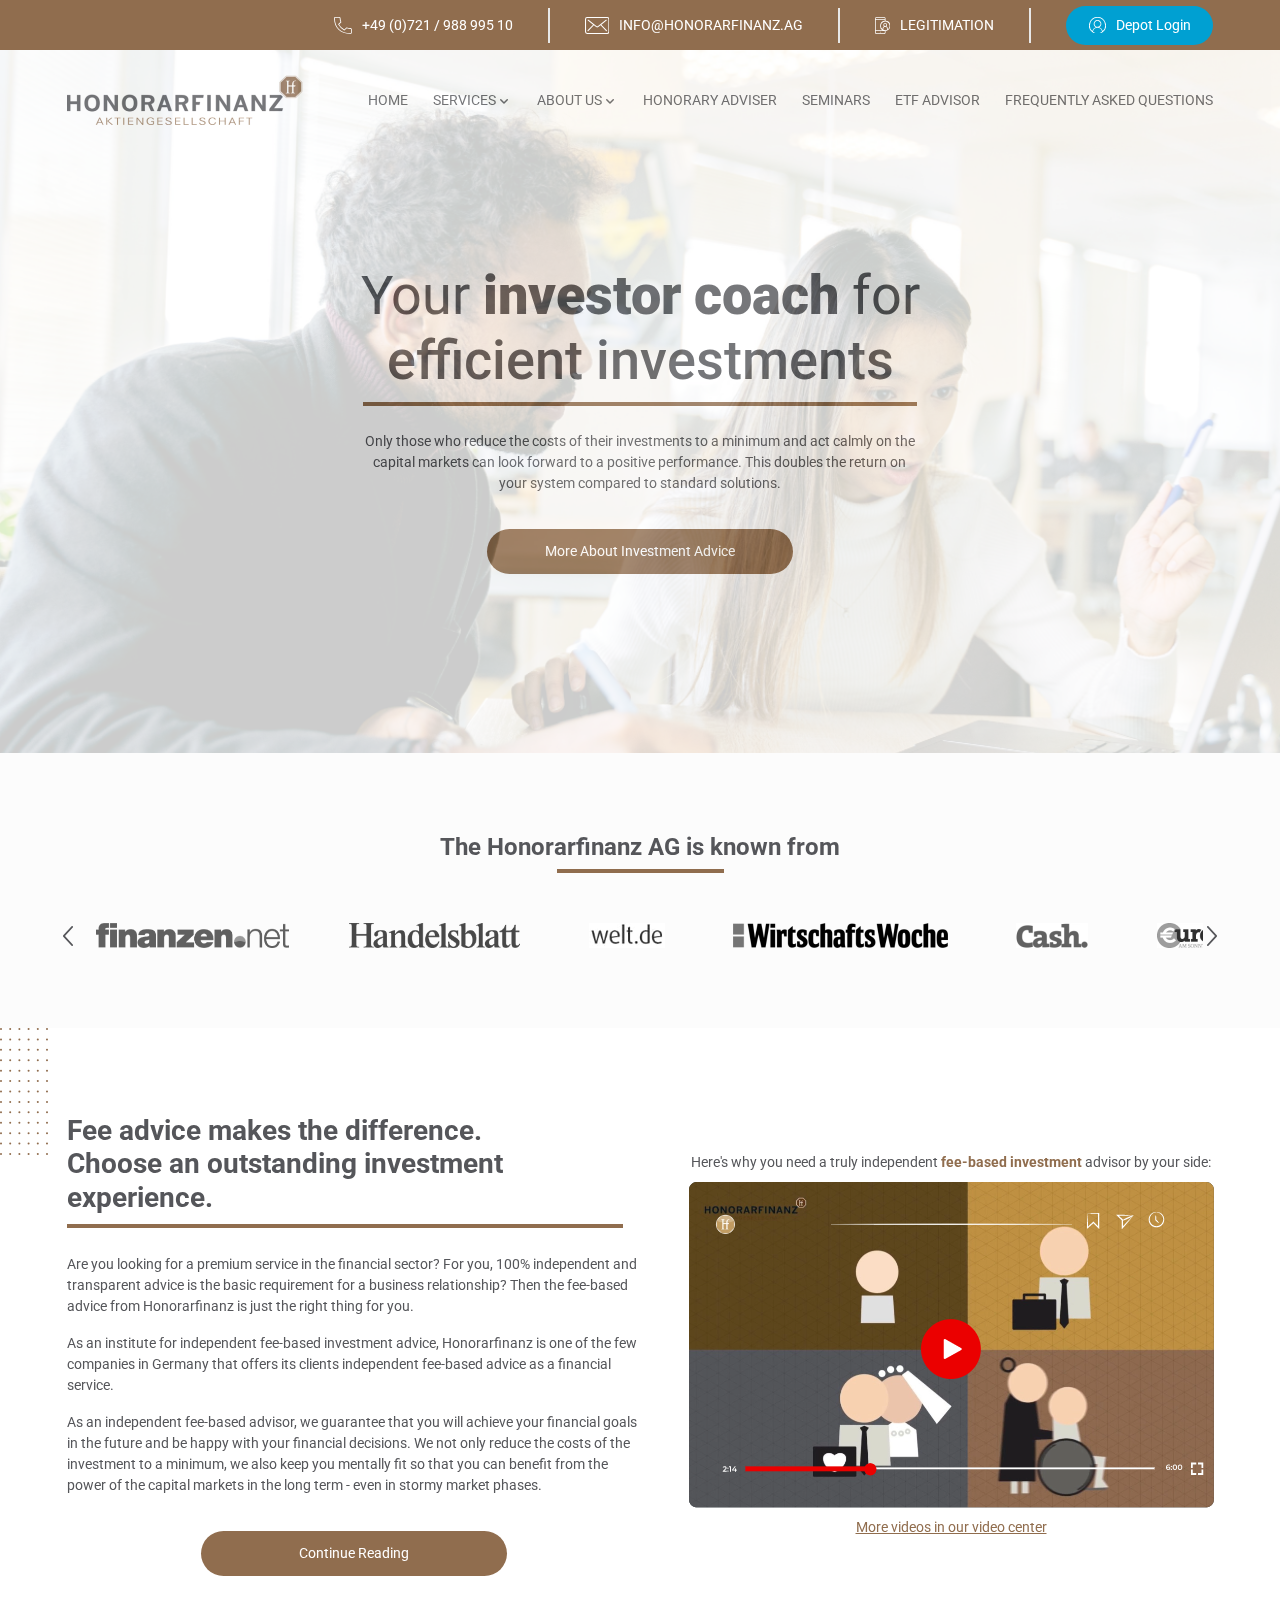
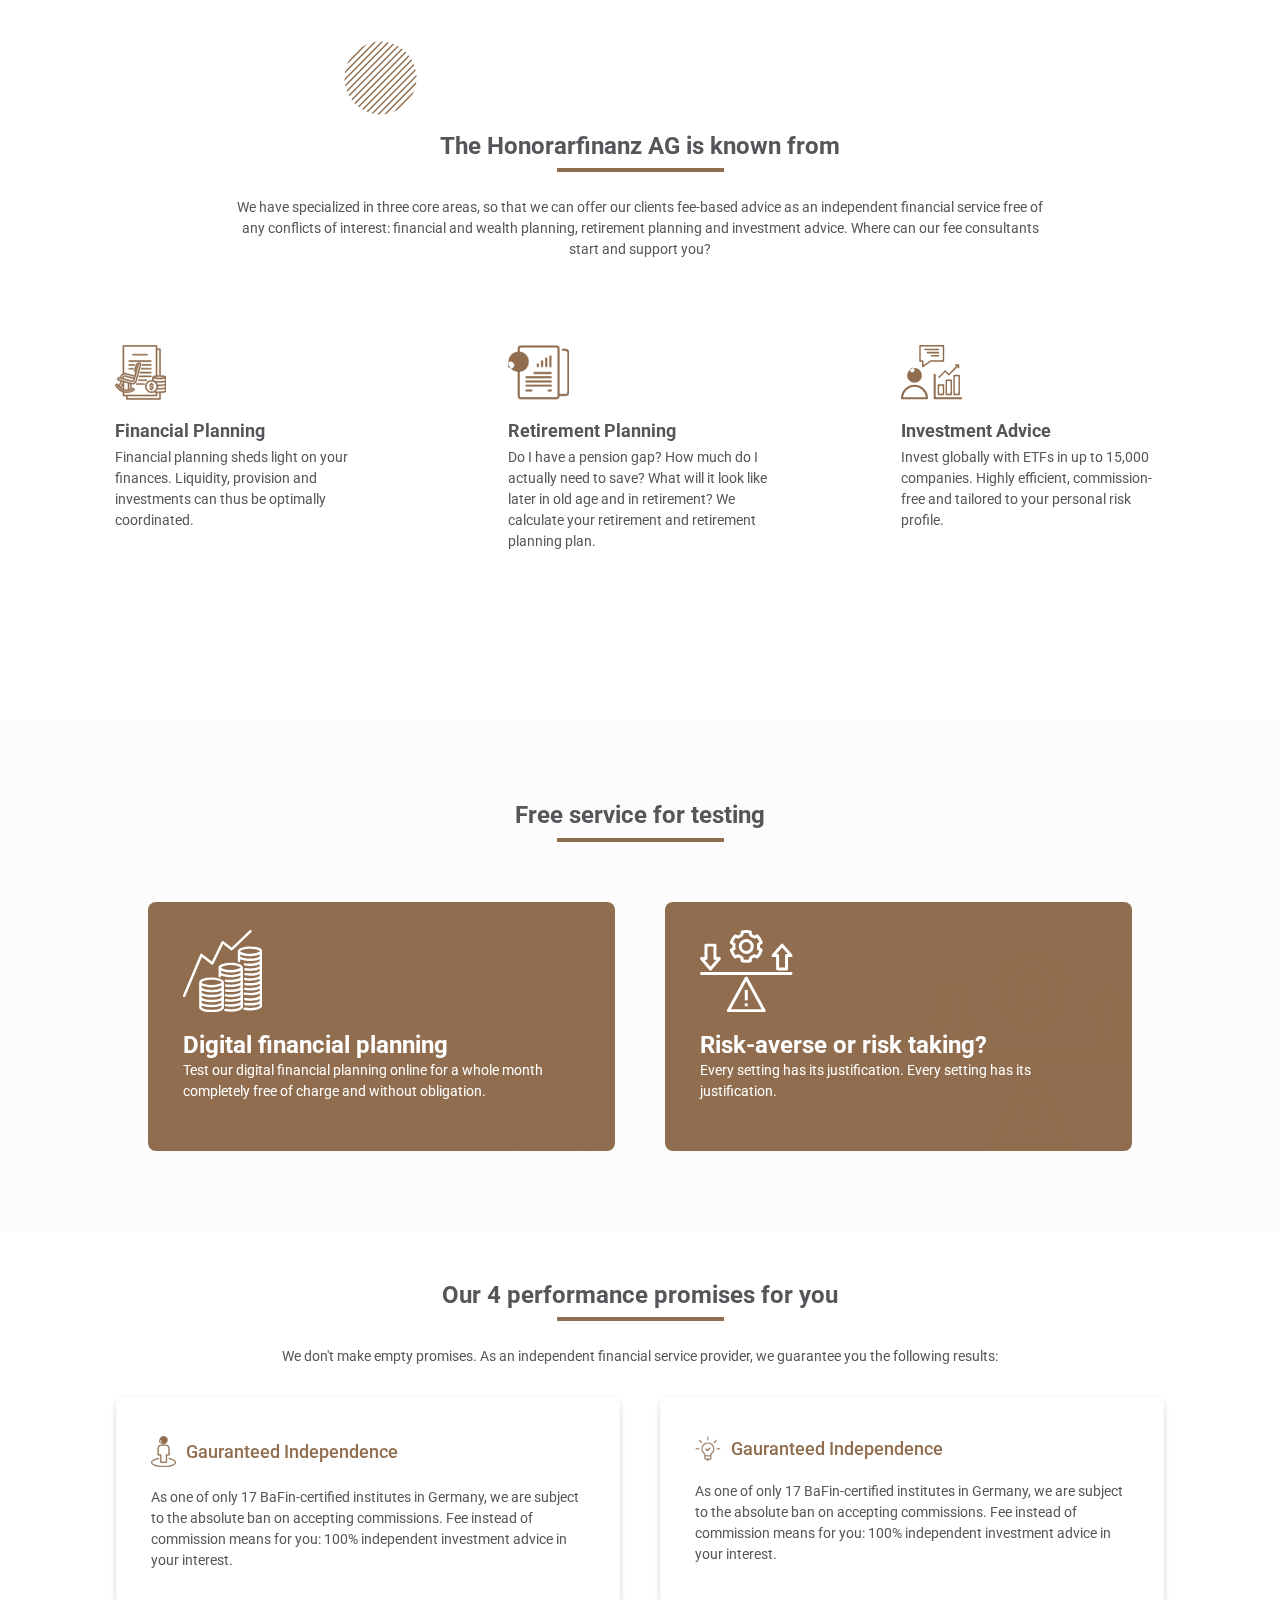
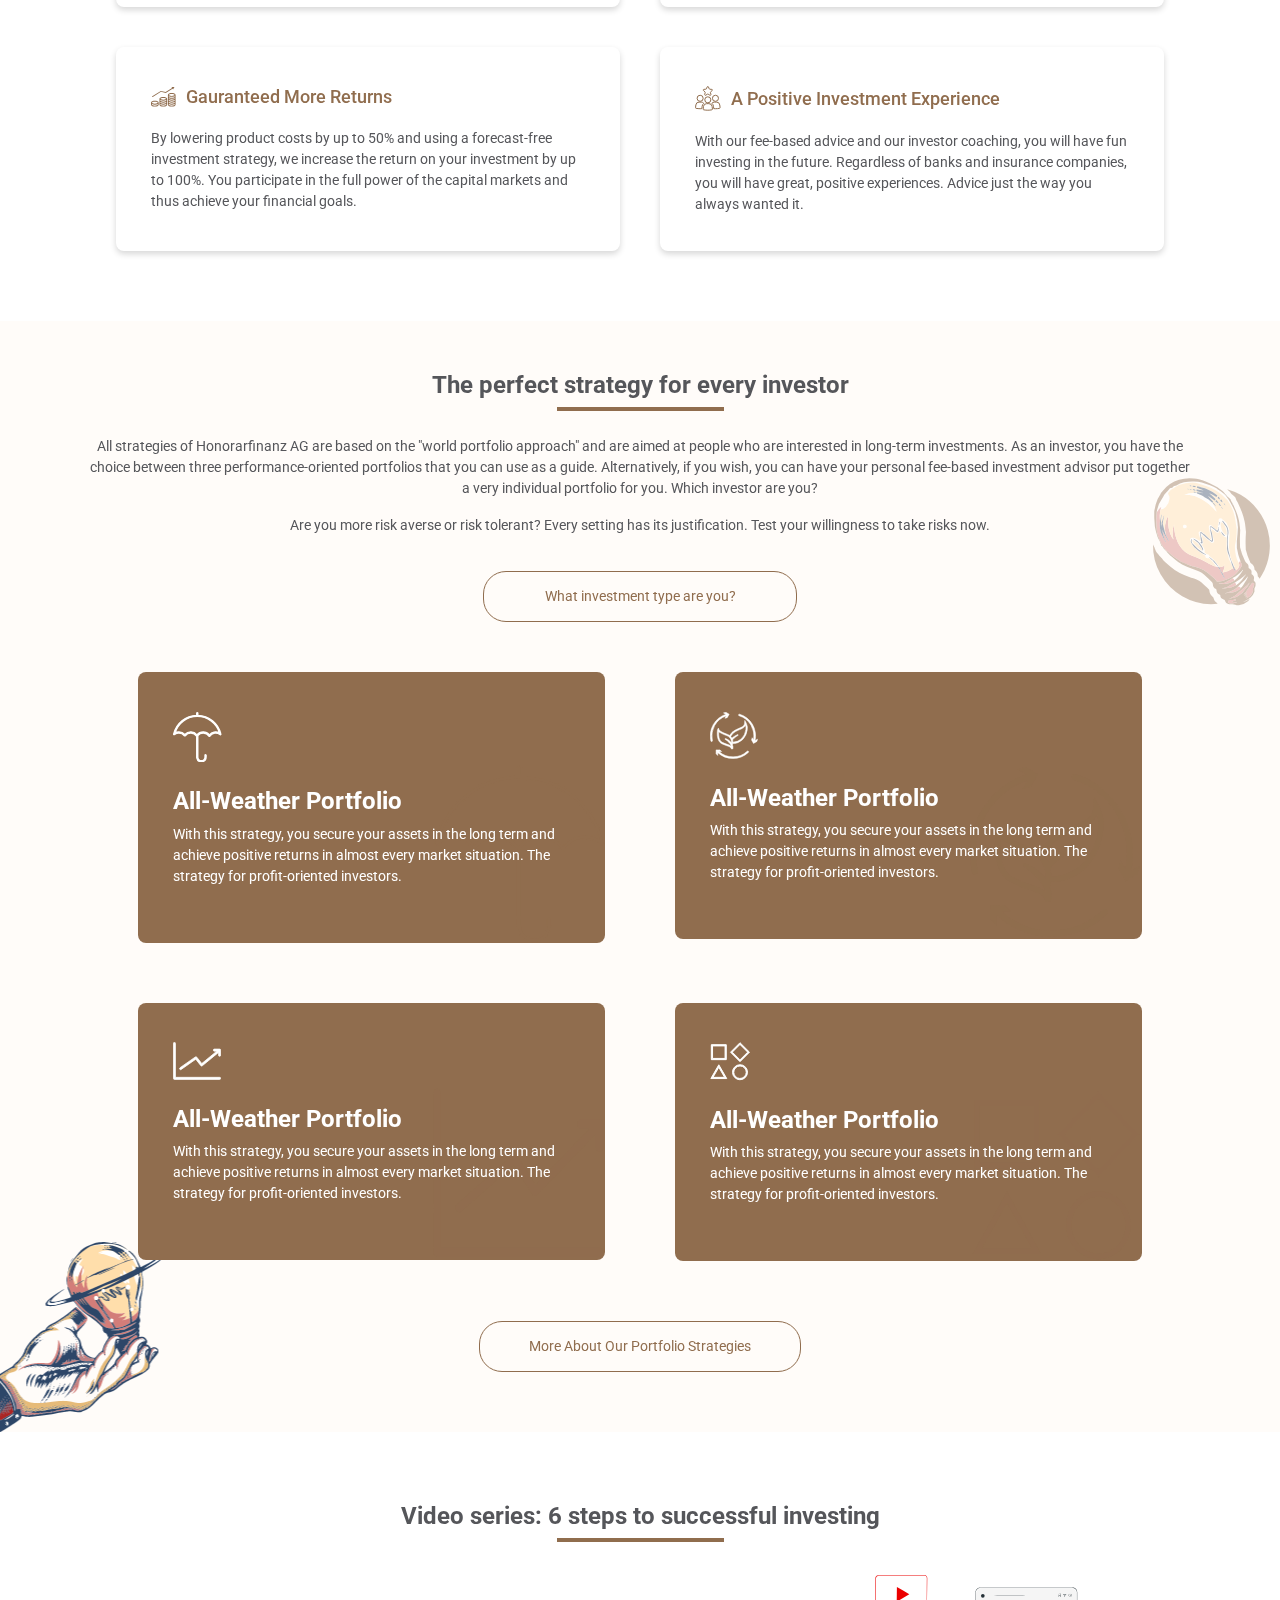
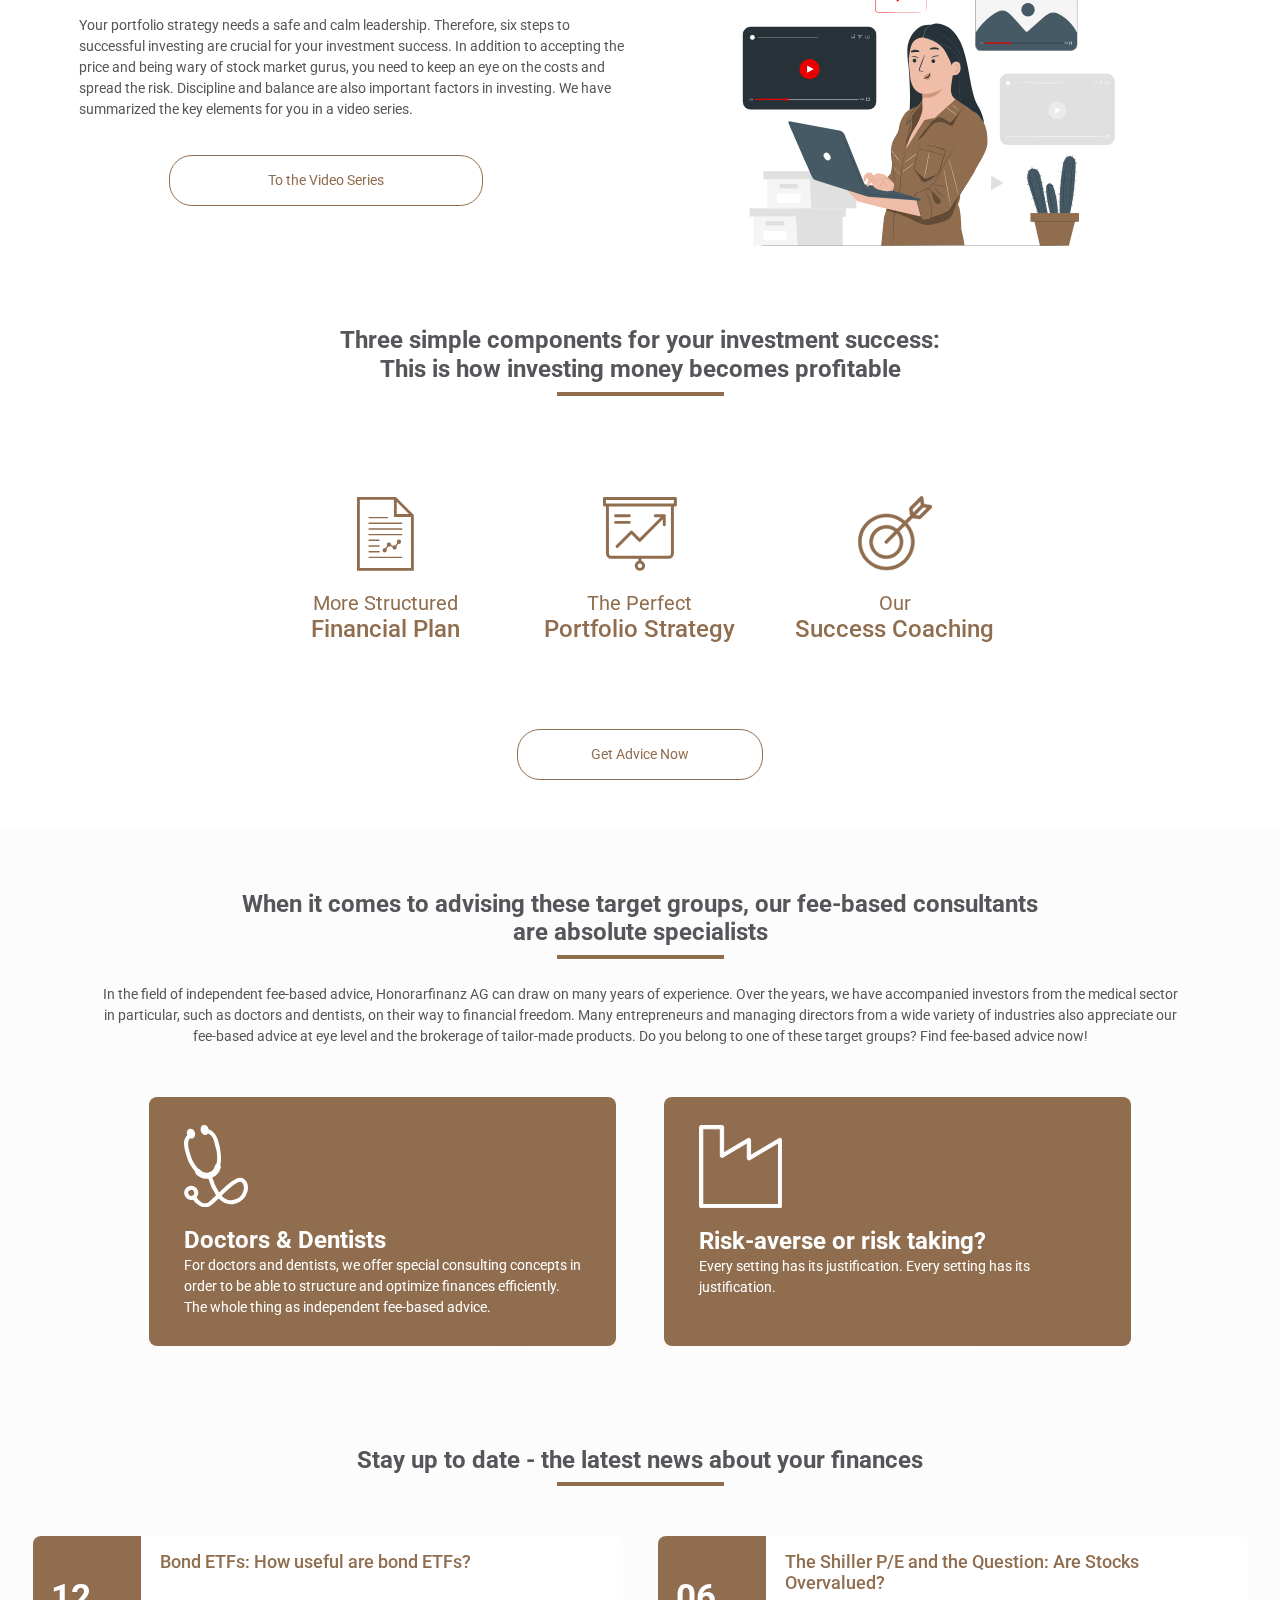
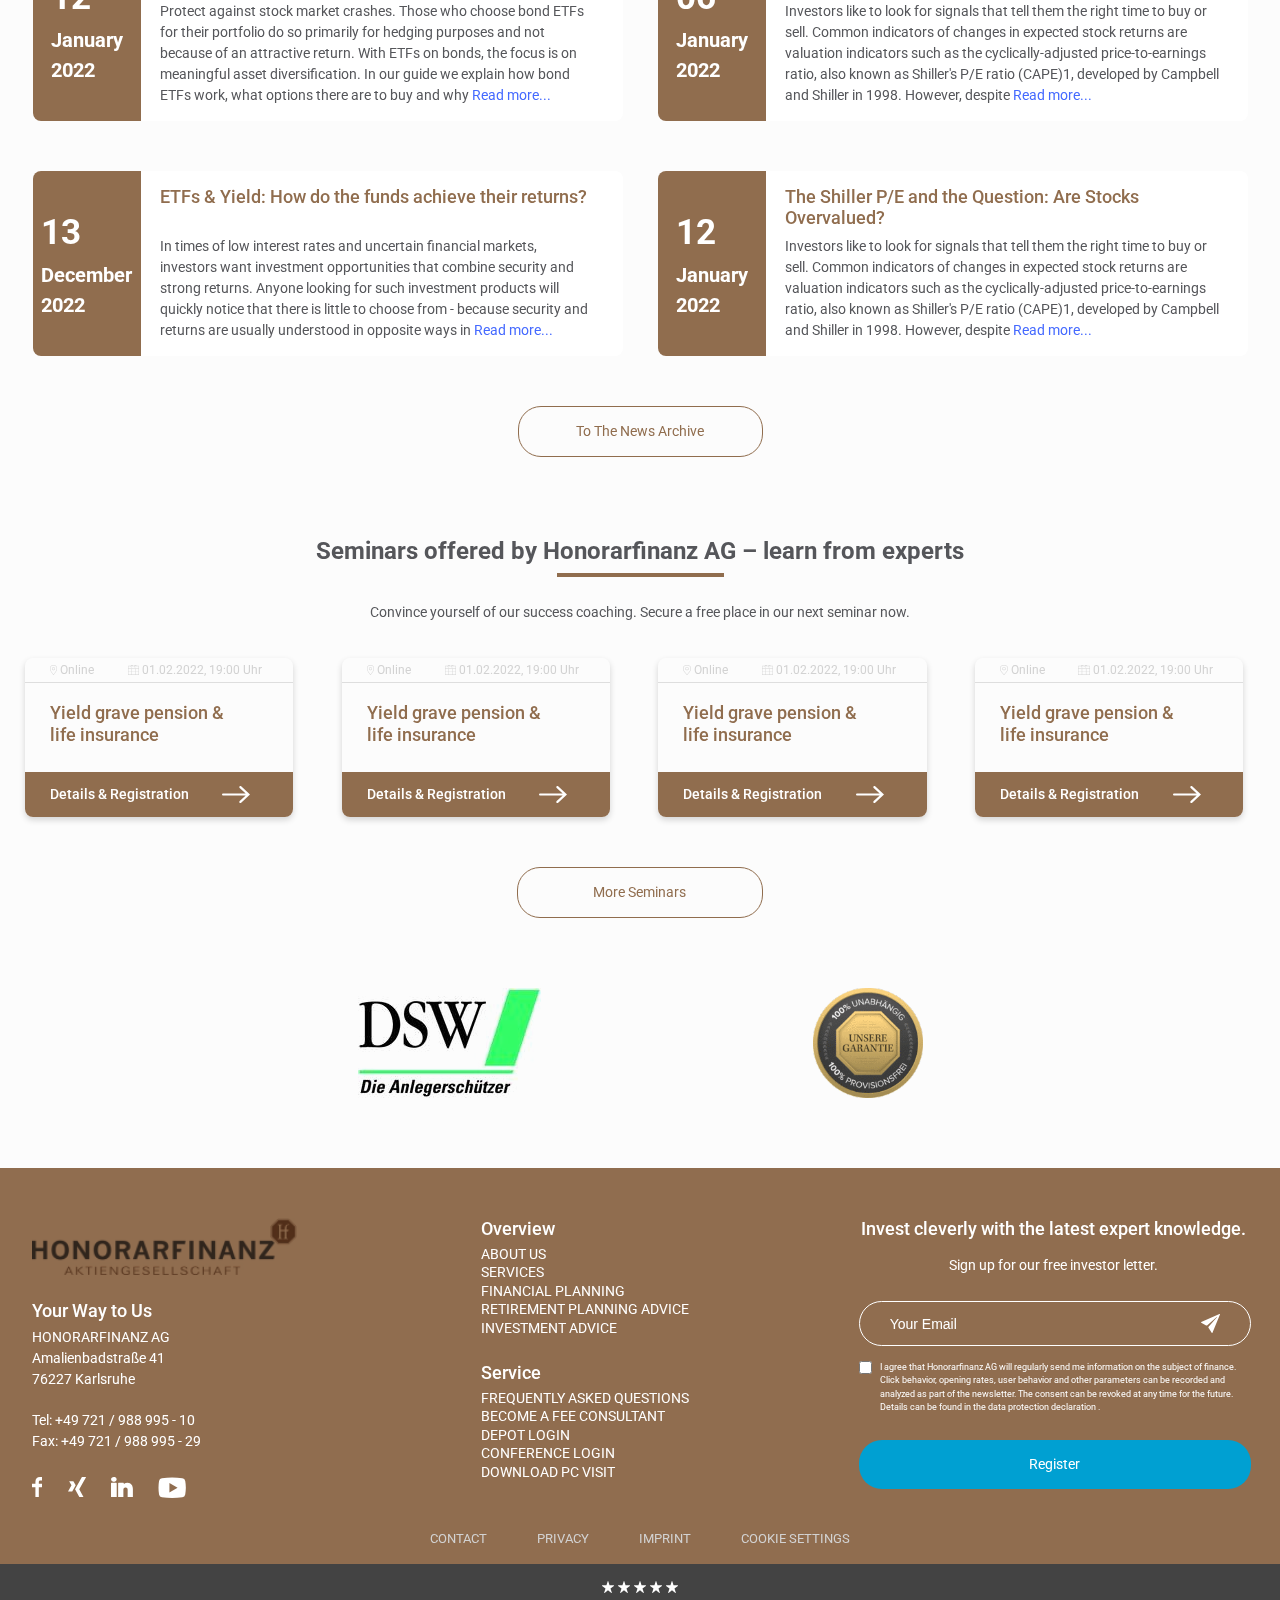
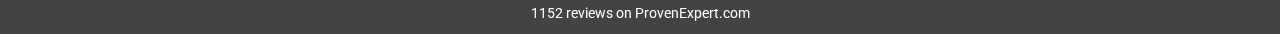
==== index.html @ 08a4c32b "Add files via upload" ====
<!DOCTYPE html>
<html lang="en">

<head>
  <meta charset="UTF-8">
  <meta name="viewport" content="width=device-width, initial-scale=1.0">
  <meta name="description" content="HonorarFinanz will reduce the cost of your investments to the minimum and will give higher returns than others">
  <link rel="preconnect" href="https://fonts.googleapis.com">
  <link rel="preconnect" href="https://fonts.gstatic.com" crossorigin>
  <link
    href="https://fonts.googleapis.com/css2?family=Roboto:ital,wght@0,100;0,300;0,400;0,500;0,700;0,900;1,100;1,300;1,400;1,500;1,700;1,900&display=swap"
    rel="stylesheet">
  <title>HonorarFinanz</title>
  <link rel="stylesheet" href="./css/bootstrap.css">
  <link rel="stylesheet" href="./css/styles.css">
  <link rel="stylesheet" href="./css/style.css">
</head>

<body>

  <!--  Information Section  -->
  <div class="information-section ">
    <div class="information">
      <svg xmlns="http://www.w3.org/2000/svg" width="17.829" height="17" viewBox="0 0 17.829 17">
        <g id="Group_688" data-name="Group 688" transform="translate(-109.202 -50.397)">
          <path id="Path_1257" data-name="Path 1257"
            d="M110.388,50.4a1.21,1.21,0,0,0-.842.369,1.453,1.453,0,0,0-.343.855c.169,4.957,1.736,8.922,4.568,11.635s6.911,4.149,12,4.14a1.57,1.57,0,0,0,.849-.382,1.188,1.188,0,0,0,.382-.836q.013-1.771.026-3.544a1.163,1.163,0,0,0-.389-.81,1.212,1.212,0,0,0-.842-.356,17.593,17.593,0,0,1-3.79-.68.422.422,0,0,0-.389.1l-2.1,2.034a13.086,13.086,0,0,1-5.228-5.079l2.086-2.021a.424.424,0,0,0,.11-.408,13.7,13.7,0,0,1-.777-3.965,1.167,1.167,0,0,0-.5-.764,1.359,1.359,0,0,0-.849-.292h-3.978Zm0,.829h4a.573.573,0,0,1,.33.13.791.791,0,0,1,.181.194,12.693,12.693,0,0,0,.726,3.848l-2.151,2.093a.428.428,0,0,0-.065.518,14.386,14.386,0,0,0,5.967,5.8.427.427,0,0,0,.5-.058l2.164-2.105a16.209,16.209,0,0,0,3.771.654.44.44,0,0,1,.266.123.42.42,0,0,1,.13.233l-.026,3.518a.421.421,0,0,1-.13.253.519.519,0,0,1-.3.142c-4.925,0-8.753-1.374-11.4-3.913s-4.155-6.276-4.315-11.085a.432.432,0,0,1,.1-.214.6.6,0,0,1,.253-.13Z"
            fill="currentColor" />
        </g>
      </svg>
      <span class="information-span">+49 (0)721 / 988 995 10</span>
    </div>
    <div class="vertical-ruler "></div>
    <div class="information"><svg xmlns="http://www.w3.org/2000/svg" width="24.437" height="17" viewBox="0 0 24.437 17">
        <g id="Group_690" data-name="Group 690" transform="translate(-148.75 -140)">
          <path id="Path_1258" data-name="Path 1258"
            d="M150.875,157h20.187a2.125,2.125,0,0,0,2.125-2.125v-12.75A2.125,2.125,0,0,0,171.062,140H150.875a2.125,2.125,0,0,0-2.125,2.125v12.75A2.125,2.125,0,0,0,150.875,157Zm-1.062-14.875a1.062,1.062,0,0,1,1.063-1.062h20.187a1.062,1.062,0,0,1,1.063,1.062v12.75a1.062,1.062,0,0,1-1.062,1.063H150.875a1.062,1.062,0,0,1-1.062-1.062Zm1.594,11.918a.531.531,0,0,1-.014-.751l5.411-5.625-5.193-4.061a.531.531,0,0,1,.655-.837l8.193,6.408a1.063,1.063,0,0,0,1.022,0l8.193-6.408a.531.531,0,0,1,.655.837l-5.193,4.061,5.412,5.625a.531.531,0,0,1-.766.737l-5.476-5.692s0-.01-.009-.014l-2.191,1.714a.479.479,0,0,1-.058.039,2.125,2.125,0,0,1-2.155,0,.481.481,0,0,1-.058-.039l-2.191-1.714s-.005.009-.009.014l-5.476,5.692a.531.531,0,0,1-.751.014Z"
            fill="currentColor" />
        </g>
      </svg>
      <span class="information-span">INFO@HONORARFINANZ.AG</span>
    </div>
    <div class="vertical-ruler "></div>
    <div class="information">
      <svg xmlns="http://www.w3.org/2000/svg" width="15.3" height="17" viewBox="0 0 15.3 17">
        <g id="Group_692" data-name="Group 692" transform="translate(-123.198 -28)">
          <path id="Path_1259" data-name="Path 1259"
            d="M128.222,43.375a.373.373,0,0,1-.113-.264v-.075c0-.019.019-.057.019-.075s.019-.038.038-.057.019-.038.038-.057a.327.327,0,0,1,.34-.094c.019,0,.038.019.076.019.019.019.038.019.057.038s.038.038.057.038a.365.365,0,0,1,0,.529.3.3,0,0,1-.245.113.373.373,0,0,1-.264-.113Zm10.276-6.5a5.125,5.125,0,0,1-2.644,4.477,5.29,5.29,0,0,1-2.078.6v1.53A1.516,1.516,0,0,1,132.265,45h-7.556a1.516,1.516,0,0,1-1.511-1.511V29.511A1.516,1.516,0,0,1,124.709,28h7.556a1.516,1.516,0,0,1,1.511,1.511V31.8a5.094,5.094,0,0,1,4.722,5.081Zm-14.544-6.989h9.067v-.378a.758.758,0,0,0-.755-.755h-7.556a.758.758,0,0,0-.755.755Zm0,11.333h6.781A5.093,5.093,0,0,1,133.02,31.8V30.644h-9.067Zm9.067.755h-9.067v1.511a.758.758,0,0,0,.755.755h7.556a.758.758,0,0,0,.755-.755Zm2.267-2.267a1.889,1.889,0,0,0-3.778,0v1.077a4.324,4.324,0,0,0,3.778,0ZM133.4,37.067a1.133,1.133,0,1,0-1.133-1.133A1.137,1.137,0,0,0,133.4,37.067Zm4.344-.189a4.344,4.344,0,1,0-6.989,3.438v-.6a2.652,2.652,0,0,1,1.417-2.342,1.851,1.851,0,0,1-.661-1.436,1.889,1.889,0,0,1,3.778,0,1.914,1.914,0,0,1-.661,1.436,2.617,2.617,0,0,1,1.417,2.342v.6a4.34,4.34,0,0,0,1.7-3.438Z"
            fill="currentColor" />
        </g>
      </svg>
      <span class="information-span">LEGITIMATION</span>
    </div>
    <div class="vertical-ruler ruler-3"></div>
    <button class="information-btn">
      <svg xmlns="http://www.w3.org/2000/svg" width="17.005" height="16.999" viewBox="0 0 17.005 16.999">
        <g id="Group_686" data-name="Group 686" transform="translate(-69.816 0.002)">
          <path id="Path_1256" data-name="Path 1256"
            d="M78.32,0a8.5,8.5,0,0,0-5.367,15.09l.009.007.316.245h0a8.5,8.5,0,0,0,10.085,0c.115-.082.222-.166.328-.255A8.5,8.5,0,0,0,78.319,0Zm4.53,14.719a7.682,7.682,0,0,1-9.06,0c.008-.061.017-.115.028-.179h0a4.573,4.573,0,0,1,9.005,0c.01.06.02.115.028.178ZM75.334,6.849a3,3,0,1,1,.875,2.113A2.994,2.994,0,0,1,75.334,6.849Zm8.234,7.282a5.384,5.384,0,0,0-3.525-3.893,3.8,3.8,0,1,0-3.429,0,5.384,5.384,0,0,0-3.525,3.893,7.694,7.694,0,1,1,10.48,0Z"
            fill="currentColor" />
        </g>
      </svg>
      <span class="button-span">Depot Login</span>
    </button>
  </div>

  <!--  Hero Section  -->
  <div class="hero-section">
    <div class="container-fluid">
      <!--  Nav Bar  -->
      <nav>
        <a href="#"><img src="./img/honorarfinanz.png" alt="company logo"></a>
        <svg xmlns="http://www.w3.org/2000/svg" viewBox="0 0 24 24" fill="currentColor" class="size-6">
          <path fill-rule="evenodd"
            d="M3 5.25a.75.75 0 0 1 .75-.75h16.5a.75.75 0 0 1 0 1.5H3.75A.75.75 0 0 1 3 5.25Zm0 4.5A.75.75 0 0 1 3.75 9h16.5a.75.75 0 0 1 0 1.5H3.75A.75.75 0 0 1 3 9.75Zm0 4.5a.75.75 0 0 1 .75-.75h16.5a.75.75 0 0 1 0 1.5H3.75a.75.75 0 0 1-.75-.75Zm0 4.5a.75.75 0 0 1 .75-.75h16.5a.75.75 0 0 1 0 1.5H3.75a.75.75 0 0 1-.75-.75Z"
            clip-rule="evenodd" />
        </svg>

        <ul class="nav-ul">
          <li class="nav-li"><a class="nav-a" href="#">Home</a></li>
          <li class="nav-li nav-li-drop"><a class="nav-a" href="#">Services<svg xmlns="http://www.w3.org/2000/svg"
                viewBox="0 0 16 16" fill="currentColor" class="size-4">
                <path fill-rule="evenodd"
                  d="M4.22 6.22a.75.75 0 0 1 1.06 0L8 8.94l2.72-2.72a.75.75 0 1 1 1.06 1.06l-3.25 3.25a.75.75 0 0 1-1.06 0L4.22 7.28a.75.75 0 0 1 0-1.06Z"
                  clip-rule="evenodd" />
              </svg>
            </a>
            <ul class="nav-dropdown">
              <li class="nav-dropdown-li">Investment</li>
              <li class="nav-dropdown-li">Finance</li>
              <li class="nav-dropdown-li">Crypto</li>
            </ul>
          </li>
          <li class="nav-li nav-li-drop"><a class="nav-a" href="#">About Us<svg xmlns="http://www.w3.org/2000/svg"
                viewBox="0 0 16 16" fill="currentColor" class="size-4">
                <path fill-rule="evenodd"
                  d="M4.22 6.22a.75.75 0 0 1 1.06 0L8 8.94l2.72-2.72a.75.75 0 1 1 1.06 1.06l-3.25 3.25a.75.75 0 0 1-1.06 0L4.22 7.28a.75.75 0 0 1 0-1.06Z"
                  clip-rule="evenodd" />
              </svg>
            </a>
            <ul class="nav-dropdown">
              <li class="nav-dropdown-li">Phone</li>
              <li class="nav-dropdown-li">Email</li>
            </ul>
          </li>
          <li class="nav-li"><a class="nav-a" href="#">Honorary Adviser</a></li>
          <li class="nav-li"><a class="nav-a" href="#">Seminars</a></li>
          <li class="nav-li"><a class="nav-a" href="#">ETF Advisor</a></li>
          <li class="nav-li"><a class="nav-a" href="#">FREQUENTLY ASKED QUESTIONS</a></li>
        </ul>
      </nav>
      <!--  Side Bar  -->
      <ul class="nav-ul-mobile d-none">
        <div class="sidebar-logo"><img src="./img/honorarfinanz.png" style="mix-blend-mode: color-burn;" alt="">
          <svg xmlns="http://www.w3.org/2000/svg" viewBox="0 0 24 24" fill="currentColor"
            style="height: 24px;width:24px; cursor: pointer;" id="close-btn">
            <path fill-rule="evenodd"
              d="M5.47 5.47a.75.75 0 0 1 1.06 0L12 10.94l5.47-5.47a.75.75 0 1 1 1.06 1.06L13.06 12l5.47 5.47a.75.75 0 1 1-1.06 1.06L12 13.06l-5.47 5.47a.75.75 0 0 1-1.06-1.06L10.94 12 5.47 6.53a.75.75 0 0 1 0-1.06Z"
              clip-rule="evenodd" />
          </svg>

        </div>
        <li class="nav-li"><a class="nav-a" href="#">Home</a></li>
        <li class="nav-li nav-li-drop"><a class="nav-a" href="#">Services<svg xmlns="http://www.w3.org/2000/svg"
              viewBox="0 0 16 16" fill="currentColor" class="size-4">
              <path fill-rule="evenodd"
                d="M4.22 6.22a.75.75 0 0 1 1.06 0L8 8.94l2.72-2.72a.75.75 0 1 1 1.06 1.06l-3.25 3.25a.75.75 0 0 1-1.06 0L4.22 7.28a.75.75 0 0 1 0-1.06Z"
                clip-rule="evenodd" />
            </svg>
          </a>
          <ul class="nav-dropdown">
            <li class="nav-dropdown-li">Investment</li>
            <li class="nav-dropdown-li">Finance</li>
            <li class="nav-dropdown-li">Crypto</li>
          </ul>
        </li>
        <li class="nav-li nav-li-drop"><a class="nav-a" href="#">About Us<svg xmlns="http://www.w3.org/2000/svg"
              viewBox="0 0 16 16" fill="currentColor" class="size-4">
              <path fill-rule="evenodd"
                d="M4.22 6.22a.75.75 0 0 1 1.06 0L8 8.94l2.72-2.72a.75.75 0 1 1 1.06 1.06l-3.25 3.25a.75.75 0 0 1-1.06 0L4.22 7.28a.75.75 0 0 1 0-1.06Z"
                clip-rule="evenodd" />
            </svg>
          </a>
          <ul class="nav-dropdown">
            <li class="nav-dropdown-li">Phone</li>
            <li class="nav-dropdown-li">Email</li>
          </ul>
        </li>
        <li class="nav-li"><a class="nav-a" href="#">Honorary Adviser</a></li>
        <li class="nav-li"><a class="nav-a" href="#">Seminars</a></li>
        <li class="nav-li"><a class="nav-a" href="#">ETF Advisor</a></li>
        <li class="nav-li"><a class="nav-a" href="#">FREQUENTLY ASKED QUESTIONS</a></li>
      </ul>
      <!--  Hero Page  -->
      <div class="hero-page text-center">
        <div class="hero-container mx-auto">
          <h1>Your <span style="font-weight:900;" class=" hero-heading">investor coach</span> for <span
              style="font-weight: 500" class="hero-heading">efficient investments</span></h1>
          <div class="hero-ruler mx-auto"></div>
          <p class="hero-paragraph mx-auto">Only those who reduce the costs of their investments to a minimum and act
            calmly on the capital markets can look forward to a positive performance. This doubles the return on your
            system compared to standard solutions.</p>
          <button class="button-1">More About Investment Advice</button>
        </div>
      </div>
    </div>
  </div>

  <!--  Branding Section / Image Slider -->
  <div class="branding-section">
    <h3>The Honorarfinanz AG is known from</h3>
    <div class="horizantol-ruler"></div>
    <div class="swiper mySwiper">
      <div class="swiper-wrapper">
        <div class="swiper-slide" style="padding-left:2.928vw"><img src="./img/finanzen.png" alt=""></div>
        <div class="swiper-slide"><img src="./img/Handelsblatt.png" alt=""></div>
        <div class="swiper-slide"><img src="./img/welt.png" alt=""></div>
        <div class="swiper-slide"><img src="./img/Wirtschafts-Woche.png" alt=""></div>
        <div class="swiper-slide"><img src="./img/Logo-cash-online.png" alt=""></div>
        <div class="swiper-slide"><img src="./img/Euro.png" alt=""></div>
      </div>
      <div class="custom-button-next"><img src="./icons/Path 15.svg" alt=""></div>
      <div class="custom-button-prev"><img src="./icons/Path 16.svg" alt=""></div>
      <div class="swiper-pagination"></div>
    </div>
  </div>

  <!--  Fee Advice Section  -->
  <div class="fee-section">
    <div class="container-fluid">
      <div class="row d-lg-flex  d-xxl-flex justify-content-center ">
        <div class="col-12 col-xl-6 fee-section-col order-2 order-xl-1">
          <h2>Fee advice makes the difference.<br> Choose an outstanding investment experience.</h2>
          <div class="fee-ruler"></div>
          <p class="fee-paragraph">Are you looking for a premium service in the financial sector? For you, 100%
            independent and transparent advice is the basic requirement for a business relationship? Then the fee-based
            advice from Honorarfinanz is just the right thing for you.</p>
          <p class="fee-paragraph">As an institute for independent fee-based investment advice, Honorarfinanz is one of
            the few companies in Germany that offers its clients independent fee-based advice as a financial service.
          </p>
          <p class="fee-paragraph">As an independent fee-based advisor, we guarantee that you will achieve your
            financial goals in the future and be happy with your financial decisions. We not only reduce the costs of
            the investment to a minimum, we also keep you mentally fit so that you can benefit from the power of the
            capital markets in the long term - even in stormy market phases.</p>
          <div class="fee-btn"><button class="button-1">Continue Reading</button></div>
        </div>
        <div
          class="col-12 col-xl-6 fee-section-col order-1 order-xl-2 text-center d-flex justify-content-center align-items-center">
          <div class="fee-youtube-section ms-xl-auto">
            <p style="margin-bottom: 9px">Here's why you need a truly independent <strong
                style="color: #906D4E; font-weight: 700">fee-based investment</strong> advisor by your side:</p>
            <img src="./img/Youtube.png" class="mx-auto fee-section-img" alt="youtube video">
            <a href="#" class="fee-link">More videos in our video center</a>
          </div>
        </div>
      </div>
      <div class="fee-section-design-image-1"><img src="./icons/Group 58.svg" alt=""></div>
      <!-- <div class="fee-section-design-image-2"><img src="./icons/Group 50.svg" alt=""></div> -->
      <div class="fee-heading-paragraph text-center" style="margin-top: 156.5px;">
        <h3>The Honorarfinanz AG is known from</h3>
        <div class="horizantol-ruler"></div>
        <p class="fee-heading-para mx-auto">We have specialized in three core areas, so that we can offer our clients
          fee-based advice as an independent financial service free of any conflicts of interest: financial and wealth
          planning, retirement planning and investment advice. Where can our fee consultants start and support you?</p>
      </div>
      <div class="fee-section-cards">
        <div class="box-1 fee-card">
          <svg xmlns="http://www.w3.org/2000/svg" width="51.56" height="54.76" class="fee-card-icon"
            viewBox="0 0 51.56 54.76">
            <path id="Path_114" data-name="Path 114"
              d="M100.087,5.6a.566.566,0,0,0-.566.565V33.834a4.553,4.553,0,0,0-2.486,2.949l-.277,1.035-.648-.173a1.733,1.733,0,0,0-1.422.192,1.843,1.843,0,0,0-.619,2.312,1.736,1.736,0,0,0,1.136.876l2.425.65-.667,1.16L95.6,45.2l-.283.492q-.276-.411-.516-.85l0,.009A1.531,1.531,0,0,0,93.9,44.1h0a1.539,1.539,0,0,0-1.62.5,1.515,1.515,0,0,0-.141,1.685h0a13.183,13.183,0,0,0,7.386,6.238v3.337h0a.565.565,0,0,0,.566.565h2.875V59.3a.565.565,0,0,0,.565.565h33.131a.565.565,0,0,0,.566-.565V53.169a22.539,22.539,0,0,0,3.425-.36,6.621,6.621,0,0,0,1.5-.447,1.787,1.787,0,0,0,.525-.344.959.959,0,0,0,.3-.6.522.522,0,0,0,0-.06V37.773a.547.547,0,0,0,0-.08c0-.03,0-.05,0-.08a.938.938,0,0,0-.3-.66,1.862,1.862,0,0,0-.525-.345,6.65,6.65,0,0,0-1.5-.446,22.286,22.286,0,0,0-3.425-.36V9.609h0a.565.565,0,0,0-.566-.566h-2.875V6.168a.566.566,0,0,0-.565-.565Zm.565,1.13h32V35.971c-.444.05-.86.118-1.232.192a6.592,6.592,0,0,0-1.5.446,1.8,1.8,0,0,0-.525.345.939.939,0,0,0-.3.66c0,.03,0,.05,0,.08h0a.556.556,0,0,0,0,.08v2.887a6.7,6.7,0,0,0-.9-.07,6.3,6.3,0,1,0,2.547,12.056c.209.06.431.111.673.158.373.07.788.138,1.232.192v2.292h-28.98a.57.57,0,0,0-.292,0h-2.729V52.838a13.16,13.16,0,0,0,9.891-1.625h0a1.515,1.515,0,0,0,.726-1.01,1.532,1.532,0,0,0-.221-1.082,1.549,1.549,0,0,0-.874-.676,1.518,1.518,0,0,0-1.231.19q-.415.253-.849.467v-.556l0-2.729,0-1.344a4.551,4.551,0,0,0,5.305-3.275l4.343-16.221h0a1.755,1.755,0,0,0-1.247-2.17,1.617,1.617,0,0,0-.689-.03,1.768,1.768,0,0,0-1.227.823,1.88,1.88,0,0,0-.37.021,2.153,2.153,0,0,0-1.77,1.57l-1.429,5.339a2.152,2.152,0,0,0,1,2.411l-.788,2.943-8.658-2.322a4.44,4.44,0,0,0-1.785-.106c-.045.006-.089.01-.133.021V6.733Zm33.131,3.441h2.31V35.781h-.059c-.793,0-1.548.03-2.252.079Zm-10.116,4.348H109.644a.565.565,0,1,0,0,1.13h14.017a.565.565,0,1,0,.007-1.13Zm-17.845,6.37h0a.565.565,0,1,0,0,1.131h21.662a.565.565,0,0,0,0-1.131Zm10.221,2.994a.561.561,0,0,1,.184.021.608.608,0,0,1,.436.767h0l0,.009-4.345,16.229a3.411,3.411,0,0,1-4.15,2.421l-12.677-3.4h0l-.008,0a.529.529,0,0,1-.4-.289.719.719,0,0,1,.229-.859.531.531,0,0,1,.493-.05h0l.008,0,12.677,3.4a2.168,2.168,0,0,0,2.651-1.54l4.344-16.229h0l0-.009a.608.608,0,0,1,.558-.47Zm-10.221.827h0a.565.565,0,0,0,0,1.13h5a.565.565,0,0,0,0-1.13Zm13.316,0h0a.565.565,0,0,0,0,1.13h8.346a.565.565,0,0,0,0-1.13Zm-4.936.06-1.872,6.992a1,1,0,0,1-.22-.945l1.429-5.339a1,1,0,0,1,.662-.709Zm-8.38,3.762h0a.565.565,0,0,0,0,1.13h4.154a.565.565,0,1,0,0-1.13Zm12.327,0h0a.565.565,0,0,0,0,1.13h9.335a.565.565,0,1,0,0-1.13Zm-1.155,3.822h0a.565.565,0,1,0,0,1.131h10.49a.565.565,0,1,0,0-1.131Zm-15.557,2.182a3.39,3.39,0,0,1,.84.114l8.659,2.322-.32,1.2-8.659-2.322a2.1,2.1,0,0,0-.858-.05,2.177,2.177,0,0,0-1.794,1.593l-.277,1.036-1.179-.316.278-1.036a3.424,3.424,0,0,1,3.31-2.534Zm14.7,1.64h0a.565.565,0,1,0,0,1.13h11.345a.565.565,0,1,0,0-1.13Zm-14.8.719a1.208,1.208,0,0,1,.324.04l8.658,2.323-.277,1.035a.982.982,0,0,1-1.267.741l-8.659-2.321.278-1.035a.976.976,0,0,1,.943-.784Zm34.695.01a23.81,23.81,0,0,1,4.394.361,5.789,5.789,0,0,1,1.172.342,5.784,5.784,0,0,1-1.172.343,26.942,26.942,0,0,1-8.789,0,5.78,5.78,0,0,1-1.173-.343,5.779,5.779,0,0,1,1.173-.342A23.88,23.88,0,0,1,136.036,36.908Zm-5.805,1.835a7.941,7.941,0,0,0,1.191.318,28.067,28.067,0,0,0,9.229,0,7.8,7.8,0,0,0,1.19-.318v2.174a.94.94,0,0,1-.176.1,5.871,5.871,0,0,1-1.234.361,26.942,26.942,0,0,1-8.789,0,7.125,7.125,0,0,1-.719-.173,6.317,6.317,0,0,0-.692-.282ZM123.256,40H115.6a.565.565,0,1,0,0,1.13h7.651a.565.565,0,1,0,.006-1.13Zm4.946,1.72a5.168,5.168,0,1,1-5.169,5.168A5.16,5.16,0,0,1,128.2,41.722Zm-29.442.253,1.232.331-3.041,5.279a10.142,10.142,0,0,1-.888-.916l.521-.907L97.943,43.4l.679-1.182Zm43.08.2v2.174a.94.94,0,0,1-.176.1,5.882,5.882,0,0,1-1.234.36,23.881,23.881,0,0,1-4.394.361c-.432,0-.854-.009-1.261-.03-.1,0-.2-.008-.3-.01h0c-.077,0-.152-.009-.227-.01a6.3,6.3,0,0,0-1.334-2.4,28.936,28.936,0,0,0,3.124.158,24.68,24.68,0,0,0,4.615-.382,7.813,7.813,0,0,0,1.19-.318Zm-40.719.435,3.491.936,0,6.569a9.871,9.871,0,0,1-3.556-.289c-.134-.04-.267-.08-.4-.117V43.422Zm27.071.561h0a.566.566,0,0,0-.557.573v.269a1.884,1.884,0,0,0-.353.1,1.7,1.7,0,0,0-1.007,1.782,1.624,1.624,0,0,0,1.414,1.553h.029c.161.006.317.006.467.006h.016c.142,0,.276,0,.407.006a.607.607,0,0,1,.392.514V48a.71.71,0,0,1-.306.628h0l-.017.006a4.065,4.065,0,0,1-.533.021,2.623,2.623,0,0,1-.543-.03h0l-.015-.006a.551.551,0,0,1-.253-.3h0a.565.565,0,1,0-1.062.387,1.644,1.644,0,0,0,.821.931,1.437,1.437,0,0,0,.539.151v.252a.565.565,0,1,0,1.13,0v-.268a1.879,1.879,0,0,0,.352-.1,1.7,1.7,0,0,0,1.007-1.783,1.623,1.623,0,0,0-1.414-1.552l-.028,0c-.167-.006-.329-.006-.484-.006h0c-.142,0-.276,0-.407-.006a.608.608,0,0,1-.392-.514c0-.007,0-.014,0-.021a.711.711,0,0,1,.307-.628l.015-.007a4.043,4.043,0,0,1,.533-.021,2.625,2.625,0,0,1,.544.03h0l.012.006a.552.552,0,0,1,.253.3h0a.565.565,0,1,0,1.063-.387,1.643,1.643,0,0,0-.818-.929,1.458,1.458,0,0,0-.542-.154v-.251h0a.565.565,0,0,0-.573-.573Zm-14.892.654h0a.565.565,0,0,0,0,1.131h7.516a.565.565,0,0,0,0-1.131Zm-7.559.021,1.232.33v.275l0,1.365,0,2.728,0,1.037a10.118,10.118,0,0,1-1.226.351Zm-12.3,1.311a.464.464,0,0,1,.134.021.393.393,0,0,1,.237.193l0,.009A11.535,11.535,0,0,0,96.7,48.851h0a.574.574,0,0,0,.114.09,10.987,10.987,0,0,0,3.947,1.973,11.2,11.2,0,0,0,8.781-1.319h0l0,0a.3.3,0,0,1,.311-.06.411.411,0,0,1,.234.19.427.427,0,0,1,.067.284c-.015.08-.039.148-.192.238h-.006a11.91,11.91,0,0,1-16.834-4.514v0l0,0a.339.339,0,0,1,.034-.421.345.345,0,0,1,.283-.146Zm6.083.225v3.892a9.878,9.878,0,0,1-1.682-.972Zm42.318.216v2.189a.941.941,0,0,1-.176.1,5.87,5.87,0,0,1-1.234.36,23.888,23.888,0,0,1-4.394.36c-.613,0-1.2-.021-1.763-.05a6.274,6.274,0,0,0,.228-1.675q0-.317-.031-.625c.086,0,.173.009.26.01.422.021.859.03,1.307.03a24.667,24.667,0,0,0,4.614-.382,7.672,7.672,0,0,0,1.19-.319Zm0,3.443v2.189a.941.941,0,0,1-.176.1,5.87,5.87,0,0,1-1.234.36,23.881,23.881,0,0,1-4.394.361,25.606,25.606,0,0,1-3.882-.27,6.338,6.338,0,0,0,1.7-2.118c.685.05,1.418.08,2.184.08a24.709,24.709,0,0,0,4.615-.382,7.751,7.751,0,0,0,1.19-.319ZM133.783,53.1c.7.05,1.46.08,2.252.08h.059v5.542h-32v-2.31h29.125a.565.565,0,0,0,.565-.565Z"
              transform="translate(-91.662 -5.353)" fill="#906d4e" stroke="#906d4e" stroke-width="0.5" />
          </svg>
          <h4 class="fee-card-heading">Financial Planning</h4>
          <p class="fee-card-paragraph">Financial planning sheds light on your finances. Liquidity, provision and
            investments can thus be optimally coordinated.</p>
          <a href="#" class="fee-card-link">Read More ></a>
        </div>
        <div class="box-1 fee-card">
          <svg xmlns="http://www.w3.org/2000/svg" width="61.786" height="54.61" class="fee-card-icon"
            viewBox="0 0 61.786 54.61">
            <g id="Group_52" data-name="Group 52" transform="translate(-131.129 -86.747)">
              <path id="Path_89" data-name="Path 89"
                d="M183.216,167.587v-.307a3.361,3.361,0,0,0-1.229-6.557.918.918,0,1,1,.9-.9h2.459a3.359,3.359,0,0,0-2.131-3.131v-.448a1.23,1.23,0,0,0-1.229-1.229h0a1.229,1.229,0,0,0-1.229,1.229v.448a3.336,3.336,0,0,0,1.229,6.557.9.9,0,1,1-.918.9H178.61a3.394,3.394,0,0,0,2.147,3.131v.307a1.229,1.229,0,0,0,1.229,1.229h0A1.229,1.229,0,0,0,183.216,167.587Z"
                transform="translate(-40.097 -58.523)" fill="#906d4e" stroke="#fff" stroke-width="0.35" />
              <path id="Path_90" data-name="Path 90"
                d="M188.051,90.249h-2.033a1.246,1.246,0,0,0-1.246,1.246h0a1.246,1.246,0,0,0,1.246,1.246h2.033c1.213,0,2.229.771,2.229,1.639v39.7a1.3,1.3,0,0,1-1.229,1.361H182.92V90.364a3.459,3.459,0,0,0-3.459-3.442H144.07a3.442,3.442,0,0,0-3.443,3.442v2.787a10.41,10.41,0,0,0,0,20.688v23.9a3.443,3.443,0,0,0,3.443,3.443h35.392a3.426,3.426,0,0,0,3.426-3.278h6.164a3.77,3.77,0,0,0,3.688-3.82V94.38a4.442,4.442,0,0,0-4.689-4.131Zm-54.1,13.245a3.308,3.308,0,1,1-.033,0Zm46.506,34.244a.984.984,0,0,1-1,.984H144.069a.983.983,0,0,1-.984-.984v-23.9a10.426,10.426,0,0,0,0-20.688V90.363a.983.983,0,0,1,.984-.9h35.392a.984.984,0,0,1,1,.984Z"
                fill="#906d4e" stroke="#fff" stroke-width="0.35" />
              <path id="Path_91" data-name="Path 91"
                d="M310.4,276.73h16.31a1.23,1.23,0,0,1,1.229,1.229h0a1.229,1.229,0,0,1-1.229,1.229H310.4a1.229,1.229,0,0,1-1.229-1.229h0A1.23,1.23,0,0,1,310.4,276.73Z"
                transform="translate(-152.805 -163.138)" fill="#906d4e" stroke="#fff" stroke-width="0.35" />
              <path id="Path_92" data-name="Path 92"
                d="M253.929,306.13h24.262a1.23,1.23,0,0,1,1.229,1.229h0a1.229,1.229,0,0,1-1.229,1.229H253.929a1.229,1.229,0,0,1-1.229-1.229h0A1.23,1.23,0,0,1,253.929,306.13Z"
                transform="translate(-104.27 -188.407)" fill="#906d4e" stroke="#fff" stroke-width="0.35" />
              <path id="Path_93" data-name="Path 93"
                d="M253.929,336.12h24.262a1.229,1.229,0,0,1,1.229,1.229h0a1.23,1.23,0,0,1-1.229,1.229H253.929a1.23,1.23,0,0,1-1.229-1.229h0A1.229,1.229,0,0,1,253.929,336.12Z"
                transform="translate(-104.27 -214.183)" fill="#906d4e" stroke="#fff" stroke-width="0.35" />
              <path id="Path_94" data-name="Path 94"
                d="M253.929,366.1h24.262a1.23,1.23,0,0,1,1.229,1.229h0a1.229,1.229,0,0,1-1.229,1.229H253.929a1.229,1.229,0,0,1-1.229-1.229h0A1.23,1.23,0,0,1,253.929,366.1Z"
                transform="translate(-104.27 -239.951)" fill="#906d4e" stroke="#fff" stroke-width="0.35" />
              <path id="Path_95" data-name="Path 95"
                d="M334.549,214.67h0a1.229,1.229,0,0,1,1.229,1.229v1.8a1.229,1.229,0,0,1-1.229,1.229h0a1.23,1.23,0,0,1-1.229-1.229v-1.8A1.23,1.23,0,0,1,334.549,214.67Z"
                transform="translate(-173.562 -109.798)" fill="#906d4e" stroke="#fff" stroke-width="0.35" />
              <path id="Path_96" data-name="Path 96"
                d="M364.409,192.73h0a1.23,1.23,0,0,1,1.229,1.229v4.9a1.23,1.23,0,0,1-1.229,1.229h0a1.229,1.229,0,0,1-1.229-1.229v-4.9A1.229,1.229,0,0,1,364.409,192.73Z"
                transform="translate(-199.226 -90.941)" fill="#906d4e" stroke="#fff" stroke-width="0.35" />
              <path id="Path_97" data-name="Path 97"
                d="M394.159,173.13h0a1.23,1.23,0,0,1,1.229,1.229v7.656a1.229,1.229,0,0,1-1.229,1.229h0a1.229,1.229,0,0,1-1.229-1.229v-7.656A1.229,1.229,0,0,1,394.159,173.13Z"
                transform="translate(-224.796 -74.095)" fill="#906d4e" stroke="#fff" stroke-width="0.35" />
              <path id="Path_98" data-name="Path 98"
                d="M424.029,157.73h0a1.23,1.23,0,0,1,1.229,1.229v9.819a1.229,1.229,0,0,1-1.229,1.229h0a1.229,1.229,0,0,1-1.229-1.229v-9.819A1.229,1.229,0,0,1,424.029,157.73Z"
                transform="translate(-250.469 -60.859)" fill="#906d4e" stroke="#fff" stroke-width="0.35" />
              <path id="Path_99" data-name="Path 99"
                d="M253.929,401.45h4.754a1.23,1.23,0,0,1,1.229,1.229h0a1.229,1.229,0,0,1-1.229,1.229h-4.754a1.229,1.229,0,0,1-1.229-1.229h0A1.229,1.229,0,0,1,253.929,401.45Z"
                transform="translate(-104.27 -270.334)" fill="#906d4e" stroke="#fff" stroke-width="0.35" />
              <path id="Path_100" data-name="Path 100"
                d="M412.129,401.45h2.017a1.23,1.23,0,0,1,1.229,1.229h0a1.229,1.229,0,0,1-1.229,1.229h-2.017a1.229,1.229,0,0,1-1.229-1.229h0A1.229,1.229,0,0,1,412.129,401.45Z"
                transform="translate(-240.241 -270.334)" fill="#906d4e" stroke="#fff" stroke-width="0.35" />
            </g>
          </svg>
          <h4 class="fee-card-heading">Retirement Planning</h4>
          <p class="fee-card-paragraph">Do I have a pension gap? How much do I actually need to save? What will it look
            like later in old age and in retirement? We calculate your retirement and retirement planning plan.</p>
          <a href="#" class="fee-card-link">Read More ></a>

        </div>
        <div class="box-1 fee-card">
          <svg xmlns="http://www.w3.org/2000/svg" width="61.469" height="54.26" class="fee-card-icon"
            viewBox="0 0 61.469 54.26">
            <g id="Group_61" data-name="Group 61" transform="translate(-106.394 -65.016)">
              <path id="Path_115" data-name="Path 115"
                d="M367.729,316.027V294.606a1,1,0,0,0-1-1h0a1,1,0,0,0-1,1v23.414a1,1,0,0,0,1,1H393.49a1,1,0,0,0,1-1h0a1,1,0,0,0-1-1H368.726A1,1,0,0,1,367.729,316.027Z"
                transform="translate(-226.623 -199.754)" fill="#906d4e" />
              <path id="Path_116" data-name="Path 116"
                d="M398.266,387.946H402.8a1,1,0,0,0,1-1V378.1a1,1,0,0,0-1-1h-4.536a1,1,0,0,0-1,1v8.845A1,1,0,0,0,398.266,387.946Zm1.416-9.4h1.657a1,1,0,0,1,1,1v5.963a1,1,0,0,1-1,1H399.7a1,1,0,0,1-1-.993l-.021-5.963A1,1,0,0,1,399.683,378.549Z"
                transform="translate(-254.178 -272.717)" fill="#906d4e" />
              <path id="Path_117" data-name="Path 117"
                d="M460.536,353.981h4.536a1,1,0,0,0,1-1V339.236a1,1,0,0,0-1-1h-4.536a1,1,0,0,0-1,1v13.749A1,1,0,0,0,460.536,353.981Zm1.415-14.307h1.658a1,1,0,0,1,1,1v10.874a1,1,0,0,1-1,1h-1.634a1,1,0,0,1-1-.994l-.024-10.874A1,1,0,0,1,461.951,339.674Z"
                transform="translate(-308.592 -238.753)" fill="#906d4e" />
              <path id="Path_118" data-name="Path 118"
                d="M522.806,321.1h4.536a1,1,0,0,0,1-1v-18.5a1,1,0,0,0-1-1h-4.536a1,1,0,0,0-1,1v18.5A1,1,0,0,0,522.806,321.1Zm1.414-19.076h1.659a1,1,0,0,1,1,1V318.69a1,1,0,0,1-1,1h-1.64a1,1,0,0,1-1-1l-.019-15.67A1,1,0,0,1,524.22,302.023Z"
                transform="translate(-363.005 -205.87)" fill="#906d4e" />
              <path id="Path_119" data-name="Path 119"
                d="M402.288,230.9l5.705-5.832a.243.243,0,0,1,.346,0l3.285,3.324a.243.243,0,0,0,.345,0l8.857-8.926v1.675h1.434V217h-4.147v1.434h1.7l-7.846,7.909a.243.243,0,0,1-.345,0l-3.292-3.337a.243.243,0,0,0-.347,0l-6.723,6.884a.243.243,0,0,0,0,.343l.678.664A.243.243,0,0,0,402.288,230.9Z"
                transform="translate(-257.607 -132.812)" fill="#906d4e" />
              <path id="Path_120" data-name="Path 120"
                d="M275.519,65.016H251.954a.684.684,0,0,0-.684.684V81.02a.684.684,0,0,0,.684.684h1.366a.684.684,0,0,1,.684.684v4.29a.684.684,0,0,0,1.071.564l7.889-5.418a.684.684,0,0,1,.387-.12h12.174a.684.684,0,0,0,.684-.684L276.2,65.7A.684.684,0,0,0,275.519,65.016ZM274.1,80.255H262.9a.684.684,0,0,0-.386.119l-6,4.1a.684.684,0,0,1-1.07-.565V80.939a.684.684,0,0,0-.684-.684h-1.367a.684.684,0,0,1-.684-.684V67.148a.684.684,0,0,1,.684-.684h20.677a.684.684,0,0,1,.684.682l.032,12.423A.684.684,0,0,1,274.1,80.255Z"
                transform="translate(-126.598)" fill="#906d4e" />
              <path id="Path_121" data-name="Path 121"
                d="M311.071,119.482h11.053a.753.753,0,0,1,.753.753h0a.753.753,0,0,1-.753.753H311.071a.753.753,0,0,1-.753-.753h0A.753.753,0,0,1,311.071,119.482Z"
                transform="translate(-178.196 -47.594)" fill="#906d4e" />
              <path id="Path_122" data-name="Path 122"
                d="M291.053,95.7h13.579a.753.753,0,0,1,.753.753h0a.753.753,0,0,1-.753.753H291.053a.753.753,0,0,1-.753-.753h0A.753.753,0,0,1,291.053,95.7Z"
                transform="translate(-160.704 -26.815)" fill="#906d4e" />
              <path id="Path_123" data-name="Path 123"
                d="M342.693,144.87h7.065a.753.753,0,0,1,.753.753h0a.753.753,0,0,1-.753.753h-7.065a.753.753,0,0,1-.753-.753h0A.753.753,0,0,1,342.693,144.87Z"
                transform="translate(-205.829 -69.779)" fill="#906d4e" />
              <path id="Path_124" data-name="Path 124"
                d="M162.016,261.88a7.418,7.418,0,1,0-5.234-2.175,7.406,7.406,0,0,0,5.234,2.175Zm0-12.823a2.245,2.245,0,1,1,0-.007Z"
                transform="translate(-42.135 -159.086)" fill="#906d4e" />
              <path id="Path_125" data-name="Path 125"
                d="M119.882,380.18a13.488,13.488,0,0,0-13.488,13.5h0a1,1,0,0,0,1,1h24.983a1,1,0,0,0,1-1h0a13.487,13.487,0,0,0-13.487-13.5Zm-11.168,12.491a.257.257,0,0,1-.257-.283,11.5,11.5,0,0,1,22.849,0,.257.257,0,0,1-.257.283Z"
                transform="translate(0 -275.402)" fill="#906d4e" />
            </g>
          </svg>
          <h4 class="fee-card-heading">Investment Advice</h4>
          <p class="fee-card-paragraph">Invest globally with ETFs in up to 15,000 companies. Highly efficient,
            commission-free and tailored to your personal risk profile.</p>
          <a href="#" class="fee-card-link mx-auto">Read More ></a>

        </div>
      </div>
    </div>
  </div>

  <!--  Free Services Section  -->
  <div class="free-section">
    <h3>Free service for testing</h3>
    <div class="horizantol-ruler"></div>
    <div class="free-section-cards">
      <div class="card-1 free-card-1">
        <svg id="Group_59" data-name="Group 59" xmlns="http://www.w3.org/2000/svg" width="79.308" height="82.294"
          viewBox="0 0 79.308 82.294">
          <path id="Path_102" data-name="Path 102"
            d="M348.645,260.679l.056-4.189c0-.016,0-.031,0-.047s0-.038,0-.057a2.487,2.487,0,0,0-.061-.54l-.019-4.779h0l.059-4.4c0-.015,0-.029,0-.044s0-.04,0-.06a2.456,2.456,0,0,0-.057-.52l.056-4.265c0-.016,0-.03,0-.046s0-.039,0-.059a2.47,2.47,0,0,0-.075-.6l.056-4.189c0-.015,0-.029,0-.044s0-.04,0-.061a2.46,2.46,0,0,0-.057-.52l.056-4.266c0-.015,0-.029,0-.044s0-.04,0-.06c0-3.362-6.337-4.894-12.225-4.894-5.807,0-12.047,1.492-12.216,4.759,0,.039-.006.077-.007.117,0,.006,0,.012,0,.018v0l.019,4.6a2.408,2.408,0,0,0-.019.284v.008l.019,2.921v.347a1.114,1.114,0,0,1,0,.372v.021a1.223,1.223,0,1,0,2.445,0v-.021a1.241,1.241,0,0,0-.015-.186,1.225,1.225,0,0,0,.015-.186v-.173a10.875,10.875,0,0,0,1.119.487l.017.007a23.317,23.317,0,0,0,6.605,1.24h0c.371.022.754.039,1.129.049l.3.007c.195,0,.39.005.586.005s.392,0,.586-.005l.29-.006c.385-.01.765-.026,1.133-.049h.008a23.3,23.3,0,0,0,6.615-1.243l.035-.014a10.768,10.768,0,0,0,1.072-.467l-.018,1.346v.39c0,.112-.354.7-1.989,1.324a21.082,21.082,0,0,1-6.121,1.127l-.529.023c-.087,0-.173.006-.259.008h-.018l-.233,0h-.029c-.448.007-.883.006-1.394-.008h0l-.3-.009c-.187-.006-.374-.015-.559-.026h-.008c-.1,0-.207-.012-.31-.019l-.358-.026h-.013c-.082-.006-.161-.013-.243-.021-.7-.061-1.378-.148-2.024-.256a1.223,1.223,0,0,0-.407,2.411c.71.12,1.456.214,2.214.281l.278.023.24.019h.021l.137.009.338.021c.2.011.4.021.609.028.1,0,.206.008.3.009h.023c.319.009.619.013.916.013.2,0,.392,0,.589-.005h.028c.087,0,.173,0,.26-.006l.289-.008.276-.011h.023l.269-.012h.013a24.073,24.073,0,0,0,6.868-1.245l.037-.013a10.794,10.794,0,0,0,1.107-.481l-.018,1.38v.356c0,.115-.363.715-2.041,1.346a20.976,20.976,0,0,1-5.81,1.09q-.518.032-1.068.046c-.085,0-.171,0-.258.006-.361.006-.721.006-1.091,0h0c-.085,0-.17,0-.254-.006h-.016c-.352-.009-.708-.024-1.056-.046-.878-.054-1.734-.146-2.545-.274a1.223,1.223,0,0,0-.38,2.416c.886.14,1.82.24,2.776.3.377.023.762.039,1.131.049l.3.007c.195,0,.391,0,.588,0s.392,0,.587,0c.1,0,.2,0,.289-.006h.013c.378-.01.757-.026,1.127-.049h.008a23.478,23.478,0,0,0,6.555-1.223l.011,0,.049-.017a10.835,10.835,0,0,0,1.1-.478l-.018,1.368v.368c0,.115-.363.716-2.041,1.346a23.155,23.155,0,0,1-7.68,1.146,28.487,28.487,0,0,1-4.42-.33,1.223,1.223,0,0,0-.381,2.416,30.923,30.923,0,0,0,4.8.36,25.276,25.276,0,0,0,8.539-1.3,10.766,10.766,0,0,0,1.2-.528l.006,1.477v.351c0,.112-.354.7-1.99,1.325a20.725,20.725,0,0,1-5.862,1.111q-.51.031-1.065.046l-.233,0h-.029c-.361.006-.731.006-1.087,0H335.9l-.211,0h-.029c-.358-.009-.714-.024-1.056-.046a26.729,26.729,0,0,1-2.7-.3,1.223,1.223,0,1,0-.4,2.413,29.207,29.207,0,0,0,2.945.326c.371.023.756.039,1.134.049l.267.006h.055c.188,0,.377,0,.566,0s.392,0,.589,0h.028c.09,0,.179,0,.26-.006.389-.01.772-.027,1.139-.049h0a23.355,23.355,0,0,0,6.615-1.242l.032-.013a10.764,10.764,0,0,0,1.074-.468l-.018,1.346v.39c0,.112-.354.7-1.989,1.325a21.053,21.053,0,0,1-6.122,1.127c-.263.014-.529.022-.807.031-.085,0-.171,0-.258.006-.442.008-.867.006-1.394-.007h0l-.3-.009c-.188-.006-.374-.015-.556-.025-.155-.009-.308-.018-.471-.03l-.21-.016h-.012c-.08-.006-.16-.013-.244-.021-.642-.056-1.271-.134-1.872-.231a1.223,1.223,0,1,0-.391,2.414c.659.107,1.349.192,2.044.253.095.009.192.017.294.025.081.006.161.013.232.017.16.011.322.021.488.031.2.012.405.021.611.028.1,0,.206.008.3.009h.022c.326.009.626.013.915.013.2,0,.392,0,.587,0,.1,0,.2,0,.289-.007h.016c.283-.008.563-.017.84-.032h.015a24.079,24.079,0,0,0,6.871-1.245l.035-.012a10.957,10.957,0,0,0,1.107-.481l-.018,1.38v.356c0,.472-2.362,2.1-7.852,2.436-.339.021-.695.036-1.064.046-.087,0-.173,0-.259.006-.362.006-.731.006-1.092,0h0l-.239-.006h-.029c-.358-.009-.714-.024-1.056-.046a26.568,26.568,0,0,1-2.783-.312,1.223,1.223,0,1,0-.406,2.411,28.979,28.979,0,0,0,3.04.342c.371.023.756.039,1.134.049l.3.007q.292,0,.586,0c.2,0,.392,0,.586,0l.291-.006c.39-.01.774-.027,1.142-.049l.069,0a23.274,23.274,0,0,0,6.543-1.237,10.78,10.78,0,0,0,1.109-.482l-.019,1.4v.338c0,.174-.561.844-2.366,1.461a23.689,23.689,0,0,1-7.355,1.031,27.908,27.908,0,0,1-5.091-.447,1.222,1.222,0,1,0-.454,2.4,30.414,30.414,0,0,0,5.544.489,26.162,26.162,0,0,0,8.146-1.162c3.323-1.135,4.021-2.679,4.021-3.775v-.321l.059-4.422c0-.016,0-.031,0-.047s0-.038,0-.058a2.449,2.449,0,0,0-.057-.52l.056-4.265c0-.016,0-.031,0-.047s0-.038,0-.058a2.366,2.366,0,0,0-.074-.594Zm-11.662-21.452c-.362.006-.73.006-1.092,0h0l-.239-.006h-.029c-.357-.009-.712-.024-1.056-.046a20.978,20.978,0,0,1-5.857-1.1c-1.677-.631-2.03-1.24-2.03-1.334v-.213l-.006-1.535a10.979,10.979,0,0,0,1.132.493l.036.013a29.292,29.292,0,0,0,17.193,0l.037-.013a10.942,10.942,0,0,0,1.107-.481l-.018,1.379v.357c0,.112-.354.7-1.989,1.324a20.755,20.755,0,0,1-5.862,1.111q-.512.032-1.065.046l-.259.006Zm-7.938-8.77a27.491,27.491,0,0,1,14.785,0c1.972.658,2.387,1.331,2.387,1.426v.009c0,.007,0,.015,0,.021-.064.208-.557.738-1.965,1.268l-.035.012a26.9,26.9,0,0,1-15.552,0l-.034-.012c-1.523-.574-1.941-1.131-1.968-1.289,0-.106.416-.779,2.387-1.436Z"
            transform="translate(-288.678 -194.316)" fill="currentColor" />
          <path id="Path_103" data-name="Path 103"
            d="M227.605,343.849h0l.059-4.479c0-.015,0-.03,0-.046s0-.039,0-.06a2.534,2.534,0,0,0-.057-.528l.057-4.344c0-.016,0-.032,0-.048s0-.039,0-.058a2.516,2.516,0,0,0-.076-.606l.057-4.267c0-.015,0-.031,0-.047s0-.039,0-.06a2.529,2.529,0,0,0-.057-.528l.057-4.344c0-.016,0-.031,0-.046s0-.039,0-.06c0-3.407-6.441-4.96-12.425-4.96a27.254,27.254,0,0,0-8.307,1.158c-3.4,1.135-4.116,2.694-4.116,3.8v0l.019,4.686a2.485,2.485,0,0,0-.019.288v0l.019,4.755v.223l.019,4.686a2.475,2.475,0,0,0-.019.288v0l.019,4.755v.175c0,.026,0,.054,0,.081,0,0,0,.008,0,.012l.019,4.686a2.371,2.371,0,0,0,.018.713c.227,1.323,1.441,2.4,3.606,3.211l.025.009a23.728,23.728,0,0,0,6.7,1.255h0c.384.023.774.04,1.147.049l.284.007h.036q.291,0,.585.005c.2,0,.4,0,.6-.005h.026c.093,0,.186,0,.268-.006h.012c.384-.01.769-.026,1.148-.049h0a23.781,23.781,0,0,0,6.728-1.263l.034-.013c1.958-.735,3.135-1.7,3.5-2.89a2.7,2.7,0,0,0,.1-.545c0-.011,0-.027,0-.037,0-.05,0-.1,0-.15a2.518,2.518,0,0,0-.061-.548Zm-3.639-15.872.036-.013a11.115,11.115,0,0,0,1.157-.505l-.019,1.443v.362c0,.117-.363.73-2.039,1.369a21.164,21.164,0,0,1-5.974,1.133q-.524.032-1.087.047l-.238.006h-.026c-.368.006-.745.006-1.109,0h-.031l-.225,0h-.021c-.362-.009-.724-.025-1.076-.046a21.383,21.383,0,0,1-5.97-1.124c-1.711-.644-2.081-1.261-2.081-1.379v-.216l-.006-1.6a11.08,11.08,0,0,0,1.184.518l.036.013a29.777,29.777,0,0,0,17.489,0ZM205.283,344.2V344.2l-.007-1.817a11.116,11.116,0,0,0,1.185.519l.034.012-.007,0,.061.023a23.929,23.929,0,0,0,6.631,1.231h.008c.38.023.77.04,1.149.049l.276.006h.044q.291,0,.585,0c.2,0,.4,0,.6,0h.026c.093,0,.185,0,.267-.006h.012c.389-.01.775-.027,1.149-.049h.011a23.857,23.857,0,0,0,6.666-1.243l.011,0,.05-.018a10.961,10.961,0,0,0,1.15-.5l-.019,1.43v.374c0,.12-.372.745-2.093,1.391a23.605,23.605,0,0,1-7.827,1.168,23.846,23.846,0,0,1-7.821-1.159c-1.737-.643-2.127-1.259-2.139-1.395Zm1.144-11.266.023.009a23.71,23.71,0,0,0,6.718,1.26h0c.379.023.769.04,1.147.049l.276.006h.051c.191,0,.384,0,.576,0s.4,0,.6,0h.026c.093,0,.185,0,.268-.006h.011c.386-.01.77-.027,1.142-.049h.008A23.72,23.72,0,0,0,224,332.941l.034-.013a10.824,10.824,0,0,0,1.124-.492l-.019,1.408v.4c0,.117-.363.73-2.039,1.369a21.446,21.446,0,0,1-6.235,1.148h0l-.537.023c-.087,0-.175.006-.262.008h-.022l-.238.006h-.026c-.457.007-.9.006-1.432-.008l-.293-.009c-.191-.006-.381-.016-.578-.026-.1,0-.205-.012-.307-.018l-.376-.027h-.011l-.25-.021a20.129,20.129,0,0,1-5.187-1.065c-1.682-.633-2.07-1.246-2.08-1.374v0l-.007-1.817a11.068,11.068,0,0,0,1.171.513Zm.032,4.983.036.013a22.775,22.775,0,0,0,5.792,1.184l.026,0c.1.009.194.017.284.024l.242.019h.022l.149.009c.113.007.226.014.333.019.2.012.412.022.62.029.11.005.221.009.319.01.332.009.639.013.939.013.2,0,.4,0,.6,0h.026l.267-.006.3-.008.281-.011h.02l.276-.013H217a24.469,24.469,0,0,0,6.988-1.266l.035-.013a10.906,10.906,0,0,0,1.157-.505l-.019,1.443v.362c0,.12-.372.745-2.092,1.391a21.394,21.394,0,0,1-5.922,1.112q-.523.032-1.086.046l-.238.006h-.026c-.368.006-.744.006-1.109,0h-.03l-.228,0h-.019c-.362-.009-.724-.024-1.076-.046a21.59,21.59,0,0,1-5.915-1.1c-1.756-.651-2.137-1.28-2.137-1.4V339l-.006-1.6a10.962,10.962,0,0,0,1.184.518Zm9.383,13.855h-.026c-.368.006-.744.006-1.109,0h-.034l-.224,0h-.019c-.358-.009-.719-.024-1.076-.046a21.448,21.448,0,0,1-5.969-1.122c-1.711-.646-2.082-1.263-2.082-1.38V349l-.006-1.674a10.987,10.987,0,0,0,1.273.56,29.243,29.243,0,0,0,17.358-.014,10.9,10.9,0,0,0,1.248-.553l.006,1.54v.356c0,.117-.363.73-2.04,1.369a21.143,21.143,0,0,1-5.974,1.133q-.53.033-1.087.047c-.081,0-.16,0-.24.006Zm-.62-29.962c6.869,0,9.979,1.929,9.979,2.508v.008c0,.008,0,.019-.005.027-.066.215-.573.762-2.015,1.306l-.034.012a27.416,27.416,0,0,1-15.849,0l-.033-.012c-1.561-.588-1.991-1.165-2.019-1.334,0-.586,3.111-2.515,9.977-2.515Z"
            transform="translate(-186.654 -271.933)" fill="currentColor" />
          <path id="Path_104" data-name="Path 104"
            d="M130.29,56.83a1.224,1.224,0,0,0,1.85-.432l9.672-19.926,7.893,6.072a1.224,1.224,0,0,0,1.59-.084l18.864-17.992a1.223,1.223,0,0,0-1.687-1.77L150.365,39.964l-8.252-6.348a1.223,1.223,0,0,0-1.845.435L130.6,53.972l-9.792-7.6a1.223,1.223,0,0,0-1.877.493L101.81,87.739a1.223,1.223,0,1,0,2.256.945l16.5-39.4Z"
            transform="translate(-101.715 -22.359)" fill="currentColor" />
          <path id="Path_105" data-name="Path 105"
            d="M469.273,163.611l.056-4.265c0-.016,0-.031,0-.047s0-.038,0-.057a2.47,2.47,0,0,0-.075-.6l.056-4.189c0-.015,0-.03,0-.044s0-.04,0-.06a2.491,2.491,0,0,0-.061-.54l-.019-4.779h0l.058-4.4c0-.016,0-.031,0-.047s0-.038,0-.057a2.466,2.466,0,0,0-.057-.52l.056-4.265c0-.016,0-.031,0-.047s0-.038,0-.057a2.461,2.461,0,0,0-.075-.6l.056-4.188c0-.016,0-.031,0-.047s0-.038,0-.057a2.466,2.466,0,0,0-.057-.52l.056-4.265c0-.016,0-.031,0-.047s0-.038,0-.057c0-3.362-6.337-4.894-12.225-4.894-5.807,0-12.047,1.491-12.216,4.759a1.121,1.121,0,0,0-.007.117c0,.006,0,.012,0,.018v.005l.019,4.6a2.41,2.41,0,0,0-.019.284v0l.019,4.67v.172s0,.008,0,.011,0,.007,0,.011v.021a1.223,1.223,0,1,0,2.445,0v-.021s0-.008,0-.011,0-.008,0-.011l-.007-1.749a10.865,10.865,0,0,0,1.125.49l.017.006a23.274,23.274,0,0,0,6.589,1.238h.017c.37.023.754.039,1.13.049.089,0,.178,0,.268.006h.054c.188,0,.376,0,.566,0s.392,0,.589,0h.028c.09,0,.179,0,.26-.006.386-.01.767-.026,1.133-.049h.007a23.309,23.309,0,0,0,6.615-1.242l.036-.014a10.7,10.7,0,0,0,1.071-.467l-.018,1.346v.39c0,.112-.354.7-1.99,1.325a21.078,21.078,0,0,1-6.123,1.127l-.527.023c-.085,0-.171.006-.256.008h-.023c-.085,0-.171,0-.258.006-.442.008-.868.006-1.4-.007h0l-.3-.009c-.187-.006-.374-.015-.566-.026-.1,0-.2-.011-.3-.018l-.369-.027h-.012c-.08-.006-.16-.013-.244-.021-.7-.061-1.377-.147-2.024-.256a1.223,1.223,0,1,0-.407,2.411c.711.12,1.457.215,2.212.281.1.009.193.017.28.023l.24.019h.021l.147.009c.111.007.223.014.326.019.2.012.412.022.6.027h.031c.094,0,.187.007.271.009h.026c.326.009.626.013.916.013.2,0,.392,0,.587,0,.1,0,.193,0,.29-.006l.289-.008.278-.011h.018l.272-.012h.013a24.081,24.081,0,0,0,6.871-1.245l.035-.012a10.89,10.89,0,0,0,1.107-.481l-.018,1.38v.356c0,.115-.363.716-2.041,1.346a21,21,0,0,1-5.811,1.09q-.516.032-1.065.046c-.086,0-.173,0-.259.006-.363.006-.731.006-1.092,0h0l-.242-.006h-.026c-.354-.009-.709-.024-1.055-.046-.88-.053-1.736-.146-2.544-.273a1.223,1.223,0,0,0-.381,2.416c.885.14,1.819.24,2.776.3.376.023.761.039,1.134.049l.3.007c.195,0,.39.005.586.005s.392,0,.586-.005l.29-.006c.384-.01.767-.026,1.14-.049h.013a23.451,23.451,0,0,0,6.55-1.223h0l.056-.02a10.949,10.949,0,0,0,1.1-.478l-.018,1.368v.368c0,.115-.363.715-2.041,1.346a23.172,23.172,0,0,1-7.68,1.146,28.5,28.5,0,0,1-4.42-.33,1.223,1.223,0,0,0-.381,2.416,30.93,30.93,0,0,0,4.8.359,25.273,25.273,0,0,0,8.539-1.3,10.77,10.77,0,0,0,1.2-.528l.006,1.477v.351c0,.112-.354.7-1.99,1.325a20.717,20.717,0,0,1-5.861,1.111c-.346.021-.7.037-1.067.046-.086,0-.171,0-.258.006-.359.006-.721.006-1.091,0h0c-.086,0-.17,0-.254-.006h-.016c-.352-.009-.707-.024-1.056-.046a26.593,26.593,0,0,1-2.7-.3,1.223,1.223,0,0,0-.4,2.413,29.287,29.287,0,0,0,2.945.326c.378.023.762.039,1.131.049l.3.007c.195,0,.391.005.587.005s.393,0,.587-.005c.1,0,.2,0,.289-.006h.013c.378-.01.757-.026,1.127-.049h0a23.359,23.359,0,0,0,6.615-1.242l.036-.014a10.759,10.759,0,0,0,1.071-.467l-.018,1.346v.39c0,.112-.354.7-1.989,1.325a21.025,21.025,0,0,1-6.113,1.126H458.7c-.263.014-.53.023-.8.031-.087,0-.173,0-.259.006-.445.007-.875.006-1.406-.008l-.287-.009q-.282-.009-.557-.026h-.016c-.149-.009-.3-.017-.457-.029l-.186-.014h-.006l-.027,0c-.079-.006-.157-.012-.243-.021-.644-.057-1.274-.134-1.873-.231a1.223,1.223,0,1,0-.391,2.414c.657.107,1.347.192,2.054.254.092.008.186.017.271.023h0l.02,0h0l.021,0c.072.006.143.011.2.014h.017c.15.011.3.02.452.029h.021c.2.012.405.021.611.028.109,0,.217.008.314.01.329.009.63.013.921.013.2,0,.392,0,.586-.005.1,0,.2,0,.293-.007h.008c.284-.008.566-.018.844-.032h.015a24.075,24.075,0,0,0,6.87-1.245l.035-.013a10.942,10.942,0,0,0,1.107-.481l-.018,1.38v.356c0,.472-2.362,2.1-7.852,2.436q-.509.031-1.064.046l-.234,0h-.027c-.361.006-.731.006-1.087,0h-.034l-.209,0h-.029c-.358-.009-.714-.024-1.056-.046a26.662,26.662,0,0,1-2.783-.312,1.223,1.223,0,1,0-.406,2.411,29.191,29.191,0,0,0,3.04.342c.371.023.756.039,1.134.049l.268.006h.054c.188,0,.377,0,.566,0s.392,0,.589,0h.027c.09,0,.18,0,.261-.006.39-.01.775-.027,1.142-.049l.066,0a23.246,23.246,0,0,0,6.545-1.238,10.8,10.8,0,0,0,1.109-.482l-.019,1.4v.337c0,.174-.561.845-2.366,1.461a23.688,23.688,0,0,1-7.355,1.031,27.911,27.911,0,0,1-5.091-.447,1.223,1.223,0,1,0-.454,2.4,30.475,30.475,0,0,0,5.544.488,26.167,26.167,0,0,0,8.146-1.162,11.546,11.546,0,0,0,1.586-.666l-.011,1.894a1.217,1.217,0,0,0-.048.336c0,.112-.354.7-1.989,1.325a21.058,21.058,0,0,1-6.122,1.127c-.263.014-.529.023-.806.031-.086,0-.172,0-.258.006-.447.008-.876.006-1.414-.008-.086,0-.172,0-.258-.008h-.021c-.188-.006-.374-.015-.556-.025-.155-.009-.308-.018-.471-.03l-.193-.014-.028,0c-.081-.006-.161-.013-.243-.021-.643-.056-1.273-.134-1.873-.231a1.223,1.223,0,1,0-.391,2.414c.659.107,1.348.192,2.047.253l.276.023h.018l.229.017c.16.011.323.021.489.031q.3.018.611.028c.109,0,.218.009.314.01.329.009.63.013.921.013.2,0,.393,0,.586-.005.1,0,.2,0,.29-.007h.014c.283-.008.563-.017.84-.032h.015a24.08,24.08,0,0,0,6.871-1.245l.035-.012a10.79,10.79,0,0,0,1.1-.476l-.008,1.377v.354c0,.472-2.362,2.1-7.851,2.436q-.512.032-1.065.046c-.087,0-.173,0-.259.006-.362.006-.731.006-1.092,0l-.269-.006c-.357-.009-.712-.024-1.056-.046a26.782,26.782,0,0,1-2.783-.312,1.223,1.223,0,1,0-.406,2.411,28.92,28.92,0,0,0,3.04.342c.372.022.757.039,1.134.049l.3.007q.292,0,.586.005c.2,0,.392,0,.586-.005l.291-.006c.388-.01.772-.027,1.142-.049l.07,0a23.287,23.287,0,0,0,6.542-1.237,10.78,10.78,0,0,0,1.109-.482l-.019,1.4v.337c0,.174-.561.844-2.366,1.461a23.683,23.683,0,0,1-7.355,1.031,27.911,27.911,0,0,1-5.091-.447,1.223,1.223,0,1,0-.454,2.4,30.429,30.429,0,0,0,5.544.489,26.167,26.167,0,0,0,8.146-1.162c3.323-1.135,4.021-2.679,4.021-3.775v-.321l.059-4.421c0-.015,0-.029,0-.044s0-.04,0-.06a2.511,2.511,0,0,0-.055-.516l.023-4c.01-.064.021-.127.026-.19a1.224,1.224,0,0,0-.022-.352l.03-5.21a1.208,1.208,0,0,0-.029-.27v-.058l.059-4.422c0-.016,0-.031,0-.047s0-.038,0-.057a2.788,2.788,0,0,0-.06-.517Zm-11.655-26.42h-.029c-.361.006-.731.006-1.087,0h-.034l-.207,0h-.03c-.358-.009-.714-.024-1.056-.046a21,21,0,0,1-5.857-1.1c-1.677-.631-2.03-1.24-2.03-1.334v-.213l-.006-1.535a10.907,10.907,0,0,0,1.132.493l.037.013a29.294,29.294,0,0,0,17.194,0l.035-.013a10.931,10.931,0,0,0,1.107-.481l-.018,1.38v.356c0,.112-.354.7-1.989,1.324a20.727,20.727,0,0,1-5.827,1.109l-.032,0h0c-.339.021-.7.036-1.064.046-.077,0-.155,0-.233.006Zm-7.964-8.77a27.49,27.49,0,0,1,14.785,0c1.972.658,2.387,1.331,2.387,1.429v.006a.138.138,0,0,1,0,.022c-.064.208-.557.738-1.966,1.268l-.033.012a26.9,26.9,0,0,1-15.552,0l-.034-.012c-1.523-.574-1.94-1.131-1.968-1.289,0-.105.415-.777,2.386-1.435Z"
            transform="translate(-390.025 -108.577)" fill="currentColor" />
        </svg>
        <h3 class="free-card-heading">Digital financial planning</h3>
        <p class="free-card-paragraph">Test our digital financial planning online for a whole month completely free of
          charge and without obligation.</p>
      </div>
      <div class="card-1 free-card-2">
        <svg xmlns="http://www.w3.org/2000/svg" width="92.537" height="82.294" viewBox="0 0 92.537 82.294">
          <g id="Group_60" data-name="Group 60" transform="translate(0 0)">
            <path id="Path_106" data-name="Path 106"
              d="M256.957,342.314a1.554,1.554,0,0,0-2.621,0l-17.91,32.836a1.492,1.492,0,0,0,1.311,2.207h35.821a1.492,1.492,0,0,0,1.311-2.207ZM240.25,374.372l15.4-28.227,15.4,28.227Z"
              transform="translate(-209.378 -295.062)" fill="currentColor" />
            <path id="Path_107" data-name="Path 107"
              d="M286.536,81.09a16.284,16.284,0,0,0-4.518-7.593,1.5,1.5,0,0,0-1.756-.222l-1.621.9h0a.578.578,0,0,1-.574.015,14.03,14.03,0,0,0-2.057-1.147.442.442,0,0,1-.233-.4V70.837a1.49,1.49,0,0,0-1.106-1.441,16.5,16.5,0,0,0-4.717-.6,17.39,17.39,0,0,0-4.284.605,1.491,1.491,0,0,0-1.107,1.441v1.8a.442.442,0,0,1-.237.405,14.072,14.072,0,0,0-2.055,1.145.575.575,0,0,1-.574-.016l-1.612-.9h0a1.5,1.5,0,0,0-1.756.221,16.3,16.3,0,0,0-4.526,7.591,1.491,1.491,0,0,0,.714,1.688l1.892,1.057h0a12.318,12.318,0,0,0,0,2.757l-1.892,1.057h0a1.493,1.493,0,0,0-.714,1.69,16.285,16.285,0,0,0,4.518,7.593,1.493,1.493,0,0,0,1.756.222l1.621-.9h0a.577.577,0,0,1,.574-.015,14.044,14.044,0,0,0,2.057,1.147.443.443,0,0,1,.233.4v1.806a1.49,1.49,0,0,0,1.106,1.441,17.393,17.393,0,0,0,4.5.6h.213a17.406,17.406,0,0,0,4.284-.605,1.491,1.491,0,0,0,1.107-1.441v-1.8a.442.442,0,0,1,.237-.405,14.1,14.1,0,0,0,2.055-1.145.57.57,0,0,1,.574.016l1.612.9h0a1.491,1.491,0,0,0,1.756-.221,16.3,16.3,0,0,0,4.526-7.591,1.492,1.492,0,0,0-.714-1.688l-1.892-1.057h0a12.315,12.315,0,0,0,0-2.757l1.892-1.057h0A1.494,1.494,0,0,0,286.536,81.09Zm-5.7,2.229h0a9.591,9.591,0,0,1,0,3.793,1.492,1.492,0,0,0,.739,1.584l1.736.97h0a13.314,13.314,0,0,1-2.6,4.322l-.611-.34h0a3.557,3.557,0,0,0-3.7.113,11.059,11.059,0,0,1-1.613.9,3.421,3.421,0,0,0-1.994,3.126v.61a13.924,13.924,0,0,1-5.244.005v-.615a3.42,3.42,0,0,0-1.991-3.125,10.922,10.922,0,0,1-1.615-.9,3.563,3.563,0,0,0-3.7-.115l-.62.345h0a13.305,13.305,0,0,1-2.591-4.326l1.734-.97h0a1.492,1.492,0,0,0,.739-1.582,9.688,9.688,0,0,1,0-3.8,1.492,1.492,0,0,0-.739-1.582l-1.734-.97h0a13.312,13.312,0,0,1,2.6-4.322l.611.34h0a3.553,3.553,0,0,0,3.7-.113,11.074,11.074,0,0,1,1.613-.9,3.422,3.422,0,0,0,1.994-3.126v-.609a13.859,13.859,0,0,1,2.443-.251,13.353,13.353,0,0,1,2.8.245v.615a3.419,3.419,0,0,0,1.991,3.125,10.918,10.918,0,0,1,1.615.9,3.559,3.559,0,0,0,3.7.115l.62-.345h0a13.3,13.3,0,0,1,2.591,4.326l-1.736.969a1.492,1.492,0,0,0-.739,1.584Z"
              transform="translate(-223.901 -68.795)" fill="currentColor" />
            <path id="Path_108" data-name="Path 108"
              d="M313.713,121.3a7.471,7.471,0,1,0,5.275,2.188A7.466,7.466,0,0,0,313.713,121.3Zm0,11.94a4.482,4.482,0,1,1,3.165-1.313,4.478,4.478,0,0,1-3.165,1.313Z"
              transform="translate(-267.444 -112.348)" fill="currentColor" />
            <path id="Path_109" data-name="Path 109" d="M341.25,420h2.985v10.448H341.25Z"
              transform="translate(-296.474 -360.093)" fill="currentColor" />
            <path id="Path_110" data-name="Path 110" d="M341.25,498.75h2.985v2.985H341.25Z"
              transform="translate(-296.474 -425.411)" fill="currentColor" />
            <path id="Path_111" data-name="Path 111"
              d="M504.723,175.738h8.955a1.492,1.492,0,0,0,1.492-1.493v-11.94h2.985a1.492,1.492,0,0,0,1.133-2.463l-8.955-10.448a1.54,1.54,0,0,0-2.266,0l-8.955,10.448a1.492,1.492,0,0,0,1.133,2.463h2.985v11.94a1.492,1.492,0,0,0,1.492,1.493Zm4.478-23.08,5.711,6.662h-1.233a1.492,1.492,0,0,0-1.492,1.493v11.94h-5.97v-11.94a1.492,1.492,0,0,0-1.492-1.493h-1.233Z"
              transform="translate(-427.111 -135.234)" fill="currentColor" />
            <path id="Path_112" data-name="Path 112"
              d="M93.678,148.75H84.723a1.492,1.492,0,0,0-1.493,1.493v11.94H80.245a1.492,1.492,0,0,0-1.133,2.463l8.955,10.448a1.491,1.491,0,0,0,2.266,0l8.955-10.448a1.492,1.492,0,0,0-1.133-2.463H95.171v-11.94a1.493,1.493,0,0,0-1.493-1.493ZM89.2,171.83l-5.711-6.662h1.233a1.492,1.492,0,0,0,1.493-1.493v-11.94h5.97v11.94a1.492,1.492,0,0,0,1.493,1.493h1.233Z"
              transform="translate(-78.753 -135.112)" fill="currentColor" />
            <path id="Path_113" data-name="Path 113"
              d="M80.243,315h89.552a1.493,1.493,0,0,1,1.493,1.493h0a1.493,1.493,0,0,1-1.493,1.493H80.243a1.493,1.493,0,0,1-1.493-1.493h0A1.493,1.493,0,0,1,80.243,315Z"
              transform="translate(-78.75 -273.004)" fill="currentColor" />
          </g>
        </svg>
        <h3 class="free-card-heading">Risk-averse or risk taking?</h3>
        <p class="free-card-paragraph">Every setting has its justification. Every setting has its justification.</p>
      </div>
    </div>
  </div>

  <!--  Promise Section  -->
  <div class="promise-section text-center">
    <h3>Our 4 performance promises for you</h3>
    <div class="horizantol-ruler"></div>
    <p style="margin-top: 25px; margin-bottom: 30px">We don't make empty promises. As an independent financial service
      provider, we guarantee you the following results:</p>
    <div class="promise-section-cards">
      <div class="card-2 promise-card mx-auto mx-xl-0 ms-xl-auto text-start">
        <div class="promise-card-heading" style="padding-bottom: 20px;">
          <svg xmlns="http://www.w3.org/2000/svg" width="25.094" height="31.213" viewBox="0 0 25.094 31.213">
            <g id="Group_62" data-name="Group 62" transform="translate(-175.532 -31.168)">
              <path id="Path_126" data-name="Path 126"
                d="M272.05,161.245v6.577a.377.377,0,0,0,.377.377h2.26v6.931h0a.377.377,0,0,0,.377.377h5.65a.377.377,0,0,0,.377-.377V168.2h2.26a.377.377,0,0,0,.377-.377v-6.577a3.714,3.714,0,0,0-3.767-3.665h-4.249a3.665,3.665,0,0,0-3.661,3.665Zm3.661-2.912h4.294a2.961,2.961,0,0,1,3.014,2.912v6.2h-2.26a.377.377,0,0,0-.377.377v6.931h-4.9v-6.931a.377.377,0,0,0-.377-.377h-2.26v-6.2a2.912,2.912,0,0,1,2.863-2.912Z"
                transform="translate(-89.793 -117.675)" fill="#906d4e" stroke="#906d4e" stroke-width="0.5" />
              <path id="Path_127" data-name="Path 127"
                d="M310.018,35.286a3.868,3.868,0,1,0-1.137,2.732,3.864,3.864,0,0,0,1.137-2.732Zm-6.973,0a1.286,1.286,0,1,1-.011,0Z"
                transform="translate(-117.997 0)" fill="#906d4e" stroke="#906d4e" stroke-width="0.5" />
              <path id="Path_128" data-name="Path 128"
                d="M175.783,361.514c0,2.565,5.4,4.577,12.3,4.577s12.295-2.015,12.295-4.577c0-1.782-2.49-3.307-6.66-4.087a.378.378,0,1,0-.139.742c3.673.685,6.046,2,6.046,3.345,0,1.846-4.637,3.823-11.542,3.823s-11.545-1.981-11.545-3.823c0-1.431,2.693-2.821,6.7-3.458a.381.381,0,0,0-.117-.754c-4.524.727-7.334,2.328-7.334,4.211Z"
                transform="translate(0 -303.96)" fill="#906d4e" stroke="#906d4e" stroke-width="0.5" />
            </g>
          </svg>
          <h5 style="color:#906D4E; margin: 0;">Gauranteed Independence</h5>
        </div>
        <p style="margin: 0; font-size: 14px; color:#55565A">As one of only 17 BaFin-certified institutes in Germany, we
          are subject to the absolute ban on accepting commissions. Fee instead of commission means for you: 100%
          independent investment advice in your interest.</p>
      </div>
      <div class="card-2 promise-card mx-auto mx-xl-0 text-start">
        <div class="promise-card-heading" style="padding-bottom: 20px;">
          <svg xmlns="http://www.w3.org/2000/svg" width="25.751" height="25.381" viewBox="0 0 25.751 25.381">
            <g id="Group_66" data-name="Group 66" transform="translate(-83.676 -17.597)">
              <path id="Path_129" data-name="Path 129"
                d="M218.174,143.136a6.825,6.825,0,0,0-5.813-1.268,6.621,6.621,0,0,0-4.915,4.862,6.708,6.708,0,0,0,2.431,7.028.832.832,0,0,1,.264.634v3.62a1.353,1.353,0,0,0,1.348,1.348h.846A1.737,1.737,0,0,0,214,160.575a1.771,1.771,0,0,0,1.665-1.216h.846a1.353,1.353,0,0,0,1.348-1.348v-3.646a.738.738,0,0,1,.238-.581,6.707,6.707,0,0,0,2.669-5.337,6.9,6.9,0,0,0-2.589-5.311Zm-1.982,14.585h-4.439v-1.533h4.439Zm.872-5.232a2.343,2.343,0,0,0-.9,1.876v.211h-4.413v-.185a2.489,2.489,0,0,0-.9-1.929,5.13,5.13,0,0,1-1.85-5.364,5.026,5.026,0,0,1,3.725-3.646,5.2,5.2,0,0,1,4.439.951,5.07,5.07,0,0,1,1.955,4.016,5.156,5.156,0,0,1-2.061,4.069Z"
                transform="translate(-117.421 -117.921)" fill="#906d4e" stroke="#fff" stroke-width="0.65" />
              <path id="Path_130" data-name="Path 130"
                d="M333.46,22.123a.823.823,0,0,0,.819-.819V18.741a.819.819,0,1,0-1.638,0V21.3A.823.823,0,0,0,333.46,22.123Z"
                transform="translate(-236.908 0)" fill="#906d4e" stroke="#fff" stroke-width="0.65" />
              <path id="Path_131" data-name="Path 131"
                d="M160.022,93.382a.829.829,0,0,0,0-1.163L158.2,90.4a.822.822,0,0,0-1.163,1.163l1.823,1.823a.829.829,0,0,0,1.163,0Z"
                transform="translate(-69.363 -68.828)" fill="#906d4e" stroke="#fff" stroke-width="0.65" />
              <path id="Path_132" data-name="Path 132"
                d="M87.383,266.56H84.82a.819.819,0,0,0,0,1.638h2.563a.819.819,0,0,0,0-1.638Z"
                transform="translate(0 -236.907)" fill="#906d4e" stroke="#fff" stroke-width="0.65" />
              <path id="Path_133" data-name="Path 133"
                d="M530.343,266.56H527.78a.819.819,0,0,0,0,1.638h2.563a.819.819,0,1,0,0-1.638Z"
                transform="translate(-422.06 -236.907)" fill="#906d4e" stroke="#fff" stroke-width="0.65" />
              <path id="Path_134" data-name="Path 134"
                d="M473.062,90.961a.83.83,0,0,0-1.163,0l-1.823,1.823a.829.829,0,0,0,0,1.163.83.83,0,0,0,1.163,0l1.823-1.823a.829.829,0,0,0,0-1.162Z"
                transform="translate(-367.633 -69.366)" fill="#906d4e" stroke="#fff" stroke-width="0.65" />
              <path id="Path_135" data-name="Path 135"
                d="M294.417,248.878l-1.929,1.929-.819-.819a.841.841,0,1,0-1.189,1.189l1.427,1.427a.837.837,0,0,0,.608.238.931.931,0,0,0,.608-.238l2.537-2.537a.815.815,0,0,0,0-1.189.93.93,0,0,0-1.242,0Z"
                transform="translate(-196.491 -219.832)" fill="#906d4e" stroke="#fff" stroke-width="0.65" />
            </g>
          </svg>
          <h5 style="color:#906D4E; margin: 0;">Gauranteed Independence</h5>
        </div>
        <p style="margin: 0; font-size: 14px; color:#55565A">As one of only 17 BaFin-certified institutes in Germany, we
          are subject to the absolute ban on accepting commissions. Fee instead of commission means for you: 100%
          independent investment advice in your interest.</p>
      </div>
      <div class="card-2 promise-card mx-auto mx-xl-0 ms-xl-auto  text-start">
        <div class="promise-card-heading" style="padding-bottom: 20px;">
          <svg xmlns="http://www.w3.org/2000/svg" width="24.594" height="19.592" viewBox="0 0 24.594 19.592">
            <g id="Group_67" data-name="Group 67" transform="translate(-127.284 -102.594)">
              <path id="Path_136" data-name="Path 136"
                d="M139.581,112.558c-1.907,0-3.836.643-3.847,1.871h0V120.3c0,1.235,1.936,1.882,3.848,1.882s3.847-.647,3.847-1.882v-5.874h0c-.011-1.229-1.94-1.871-3.847-1.871Zm2.92,7.745c0,.337-1.108.954-2.92.954s-2.92-.618-2.92-.954v-.689a7.236,7.236,0,0,0,5.84,0Zm0-1.954c0,.336-1.108.954-2.92.954s-2.92-.618-2.92-.954v-.689a7.245,7.245,0,0,0,5.84,0Zm0-1.955c0,.336-1.108.954-2.92.954s-2.92-.618-2.92-.954v-.688a7.243,7.243,0,0,0,5.84,0Zm-2.92-1c-1.812,0-2.92-.617-2.92-.954s1.109-.955,2.92-.955,2.92.618,2.92.955S141.393,115.393,139.581,115.393Zm12.3-4.863c0-1.235-1.936-1.882-3.847-1.882s-3.848.647-3.848,1.882V120.3c0,1.235,1.936,1.882,3.848,1.882s3.847-.647,3.847-1.882v-9.774Zm-.928,9.773c0,.337-1.109.954-2.92.954s-2.92-.618-2.92-.954v-.689a7.238,7.238,0,0,0,5.84,0Zm0-1.954c0,.336-1.109.954-2.92.954s-2.92-.618-2.92-.954v-.689a7.245,7.245,0,0,0,5.84,0Zm0-1.955c0,.336-1.109.954-2.92.954s-2.92-.618-2.92-.954V115.7a7.242,7.242,0,0,0,5.84,0Zm0-1.954c0,.336-1.109.954-2.92.954s-2.92-.618-2.92-.954v-.689a7.236,7.236,0,0,0,5.84,0Zm0-1.955c0,.336-1.109.954-2.92.954s-2.92-.618-2.92-.954V111.8a7.243,7.243,0,0,0,5.84,0Zm-2.92-1c-1.812,0-2.92-.618-2.92-.954s1.109-.954,2.92-.954,2.92.618,2.92.954S149.841,111.484,148.03,111.484Zm-16.9,4.979c-1.913,0-3.848.646-3.848,1.881V120.3c0,1.235,1.936,1.881,3.848,1.881s3.848-.646,3.848-1.881v-1.959c0-1.235-1.936-1.881-3.848-1.881Zm2.92,3.84c0,.336-1.108.954-2.92.954s-2.92-.618-2.92-.954v-.693a7.234,7.234,0,0,0,5.84,0Zm-2.92-1c-1.811,0-2.92-.618-2.92-.954s1.109-.954,2.92-.954,2.92.617,2.92.954S132.943,119.3,131.132,119.3Zm6.134-11.833,4.8,1.018,6.755-4.152.532.866,1.409-2.6-2.959.081.532.866-6.439,3.958-4.8-1.018-8.542,5.251a.464.464,0,0,0-.153.638h0a.464.464,0,0,0,.639.153Z"
                transform="translate(0)" fill="#906d4e" />
            </g>
          </svg>

          <h5 style="color:#906D4E; margin: 0;">Gauranteed More Returns</h5>
        </div>
        <p style="margin: 0; font-size: 14px; color:#55565A">By lowering product costs by up to 50% and using a
          forecast-free investment strategy, we increase the return on your investment by up to 100%. You participate in
          the full power of the capital markets and thus achieve your financial goals.</p>
      </div>
      <div class="card-2 promise-card mx-auto mx-xl-0 text-start">
        <div class="promise-card-heading" style="padding-bottom: 20px;">
          <svg xmlns="http://www.w3.org/2000/svg" width="25.604" height="24.724" viewBox="0 0 25.604 24.724">
            <g id="Group_68" data-name="Group 68" transform="translate(-83.337 -22.595)">
              <path id="Path_137" data-name="Path 137"
                d="M124.773,215.828a3.028,3.028,0,1,1-3.028-3.028,3.028,3.028,0,0,1,3.028,3.028"
                transform="translate(-33.261 -180.938)" fill="none" stroke="#906d4e" stroke-width="1" />
              <path id="Path_138" data-name="Path 138"
                d="M89.623,361.2H87.372a3.2,3.2,0,0,0-3.183,2.847l-.336,2.614a.654.654,0,0,0,.518.725,19.3,19.3,0,0,0,4.115.414q.893,0,1.708-.078l.285-2.329a4.564,4.564,0,0,1,1.63-2.976,3.139,3.139,0,0,0-2.484-1.216Z"
                transform="translate(0 -322.48)" fill="none" stroke="#906d4e" stroke-width="1" />
              <path id="Path_139" data-name="Path 139"
                d="M456.293,215.828a3.028,3.028,0,1,1-3.028-3.028,3.028,3.028,0,0,1,3.028,3.028"
                transform="translate(-349.46 -180.938)" fill="none" stroke="#906d4e" stroke-width="1" />
              <path id="Path_140" data-name="Path 140"
                d="M445.307,364.045a3.215,3.215,0,0,0-3.183-2.847h-2.251a3.19,3.19,0,0,0-2.51,1.216,4.458,4.458,0,0,1,1.63,2.976l.285,2.329c.544.052,1.139.078,1.708.078a20.916,20.916,0,0,0,4.115-.414.677.677,0,0,0,.518-.725Z"
                transform="translate(-337.18 -322.478)" fill="none" stroke="#906d4e" stroke-width="1" />
              <path id="Path_141" data-name="Path 141"
                d="M255.359,394.24h-2.251a3.194,3.194,0,0,0-3.183,2.821l-.311,2.614a.639.639,0,0,0,.518.725,19.3,19.3,0,0,0,4.115.414,20.911,20.911,0,0,0,4.115-.414.677.677,0,0,0,.518-.725l-.31-2.614a3.239,3.239,0,0,0-3.209-2.821Z"
                transform="translate(-158.102 -353.993)" fill="none" stroke="#906d4e" stroke-width="1" />
              <path id="Path_142" data-name="Path 142"
                d="M290.536,248.868a3.028,3.028,0,1,1-3.028-3.028,3.028,3.028,0,0,1,3.028,3.028"
                transform="translate(-191.363 -212.451)" fill="none" stroke="#906d4e" stroke-width="1" />
              <path id="Path_143" data-name="Path 143"
                d="M252.18,28.472a.672.672,0,0,1,.207.647l-.492,2.019a.652.652,0,0,0,.983.7l1.786-1.087a.631.631,0,0,1,.673,0l1.786,1.087a.657.657,0,0,0,.983-.7l-.492-2.019a.672.672,0,0,1,.207-.647l1.579-1.346a.645.645,0,0,0-.362-1.139l-2.07-.181a.67.67,0,0,1-.544-.388l-.8-1.915a.657.657,0,0,0-1.216,0l-.8,1.889a.611.611,0,0,1-.544.388l-2.07.181a.649.649,0,0,0-.362,1.139Z"
                transform="translate(-158.856)" fill="none" stroke="#906d4e" stroke-width="1" />
            </g>
          </svg>

          <h5 style="color:#906D4E; margin: 0;">A Positive Investment Experience</h5>
        </div>
        <p style="margin: 0; font-size: 14px; color:#55565A">With our fee-based advice and our investor coaching, you
          will have fun investing in the future. Regardless of banks and insurance companies, you will have great,
          positive experiences. Advice just the way you always wanted it.</p>
      </div>
    </div>
  </div>

  <!--  Strategy Section  -->
  <div class="strategy-section text-center">
    <div class="strategy-section-text">
      <h3>The perfect strategy for every investor</h3>
      <div class="horizantol-ruler"></div>
      <p class="strategy-paragraph mx-auto">All strategies of Honorarfinanz AG are based on the "world portfolio
        approach" and are aimed at people who are interested in long-term investments. As an investor, you have the
        choice between three performance-oriented portfolios that you can use as a guide. Alternatively, if you wish,
        you can have your personal fee-based investment advisor put together a very individual portfolio for you. Which
        investor are you?</p>
      <p class="strategy-paragraph-2 mx-auto">Are you more risk averse or risk tolerant? Every setting has its
        justification. Test your willingness to take risks now.</p>
      <button class="button-2 strategy-button">What investment type are you?</button>
    </div>
    <div class="strategy-cards">
      <div class="container-fluid">
        <div class="row">
          <div class="col-lg-6 strategy-col">
            <div class="card-3 mx-auto mx-lg-0 ms-lg-auto strategy-card-1 strategy-card text-start">
              <svg xmlns="http://www.w3.org/2000/svg" width="48.559" height="50.386" viewBox="0 0 48.559 50.386">
                <g id="Group_74" data-name="Group 74" transform="translate(0.641 0.625)">
                  <path id="Path_1037" data-name="Path 1037"
                    d="M126.66,72.416a.629.629,0,0,0,.71-.059,6.657,6.657,0,0,1,4.321-1.539,6.841,6.841,0,0,1,5.446,2.723.616.616,0,0,0,.947,0,6.816,6.816,0,0,1,11.189.414l.177.178V95.385c0,.118.059.178.059.3a4.749,4.749,0,0,0,9.412-.888V93.017a.592.592,0,1,0-1.184,0v1.776a3.552,3.552,0,1,1-7.1,0V73.422a6.759,6.759,0,0,1,5.328-2.6,6.908,6.908,0,0,1,5.742,3.138.6.6,0,0,0,.474.3.527.527,0,0,0,.474-.3,6.829,6.829,0,0,1,10.064-1.6.62.62,0,0,0,.71.059.562.562,0,0,0,.237-.651,24.189,24.189,0,0,0-23.028-18.707V50.985a.592.592,0,0,0-1.184,0v2.072a24.189,24.189,0,0,0-23.028,18.707.657.657,0,0,0,.237.651Zm23.383-18.174A23,23,0,0,1,172.125,70.58a7.94,7.94,0,0,0-9.946,2.013,7.943,7.943,0,0,0-6.216-2.96,8.133,8.133,0,0,0-6.216,2.96,8.018,8.018,0,0,0-12.136-.355,7.974,7.974,0,0,0-5.92-2.6,7.44,7.44,0,0,0-3.73.947,23,23,0,0,1,22.082-16.339Z"
                    transform="translate(-126.407 -50.393)" fill="currentColor" stroke="currentColor"
                    stroke-width="1.25" />
                </g>
              </svg>
              <h3 class="strategy-card-heading">All-Weather Portfolio</h3>
              <p class="strategy-card-paragraph">With this strategy, you secure your assets in the long term and achieve
                positive returns in almost every market situation. The strategy for profit-oriented investors.</p>
            </div>
          </div>
          <div class="col-lg-6 strategy-col">
            <div class="card-3 mx-auto mx-lg-0 strategy-card-2 strategy-card text-start">
              <svg xmlns="http://www.w3.org/2000/svg" width="47.936" height="46.76" viewBox="0 0 47.936 46.76">
                <g id="Group_75" data-name="Group 75" transform="translate(-97.744 -33.262)">
                  <path id="Path_1038" data-name="Path 1038"
                    d="M201.324,123.168l-.335-.631h0l-1.258-2.372-.277,3.387c-.15,1.835-1.9,2.882-3.41,3.59-.647.3-1.306.591-2.04.91a42.8,42.8,0,0,0-4.277,2.058,11.923,11.923,0,0,0-4.936,4.752c-.076.149-.15.3-.223.458a9.966,9.966,0,0,0-2.627-1.374c-3.742-1.327-7.652-2.971-8.288-5.093l-.323-1.079-.538.989a5.118,5.118,0,0,0-.452,1.193,23.7,23.7,0,0,0-.082,5.673c.433,3.948,1.941,6.658,4.363,7.836a44.534,44.534,0,0,0,5.05,2.032c2.253.787,3.741,1.306,4.37,2.646l.265.565.632.016h.626l.285-.562a5.237,5.237,0,0,0-.487-3.311l.242-1.022,0-.012c.015-.07.046-.219.078-.432a14.268,14.268,0,0,0,9.472-3.615,16.718,16.718,0,0,0,5.028-10.014A10.713,10.713,0,0,0,201.324,123.168ZM187.68,140.476c-.038-.248-.089-.5-.155-.76a8.324,8.324,0,0,1,1.42-1.634,24.331,24.331,0,0,1,2.6-1.936c.546-.37,1.11-.753,1.651-1.16l-.517-.781c-.516.3-1.052.59-1.571.871a32.9,32.9,0,0,0-3.2,1.9,13.107,13.107,0,0,0-1.109.866,7.53,7.53,0,0,0-.911-1.333q-.083-.1-.17-.19c.117-.264.243-.53.377-.795a10.673,10.673,0,0,1,4.359-4.143,41.887,41.887,0,0,1,4.135-1.986c.682-.3,1.387-.6,2.074-.926a7.517,7.517,0,0,0,3.877-3.339,9.859,9.859,0,0,1,.282,3.812l-.086.6a15.26,15.26,0,0,1-4.569,9.149,12.792,12.792,0,0,1-8.374,3.228V141.9A9.459,9.459,0,0,0,187.68,140.476Zm-14.024-9.035a12.244,12.244,0,0,0,1.776,1.192,38.244,38.244,0,0,0,6.018,2.689,7.62,7.62,0,0,1,3.3,2.149,6.25,6.25,0,0,1,1.072,1.782,7.158,7.158,0,0,1,.4,1.492,8.111,8.111,0,0,1,.1,1.219c0,.164,0,.318-.011.462-.244-.288-.5-.569-.769-.847a12.275,12.275,0,0,0-4.358-3.016,4.261,4.261,0,0,0-.59-.181l-.011,0a.81.81,0,0,0-.14-.015l-.371,0-.092.35-.087.355.31.175c.2.121.4.247.564.354a16.447,16.447,0,0,1,3.1,2.557c.287.306.551.615.785.917a9.536,9.536,0,0,1,1.591,2.965,12.782,12.782,0,0,0-4.086-1.929,42.606,42.606,0,0,1-4.893-1.967C173.483,140.309,173.478,134.067,173.656,131.441Z"
                    transform="translate(-67.169 -78.508)" fill="currentColor" stroke="currentColor"
                    stroke-width="0.5" />
                  <path id="Path_1039" data-name="Path 1039"
                    d="M116.923,35.491l-1.961,3.4-2.278.613,1.355-2.35a21.01,21.01,0,0,0-13.867,24.626.815.815,0,0,1-.579.973l-.014,0a.814.814,0,0,1-1-.606,22.645,22.645,0,0,1,15.114-26.6l-2.449-1.41,2.278-.613Z"
                    fill="currentColor" stroke="currentColor" stroke-width="0.5" />
                  <path id="Path_1040" data-name="Path 1040"
                    d="M418.579,78.549l-.611,2.278-3.4,1.966-1.965-3.4.611-2.279,1.357,2.351a21.06,21.06,0,0,0-14.406-24.33.81.81,0,0,1-.542-.985l0-.014a.814.814,0,0,1,1.027-.565,22.7,22.7,0,0,1,15.492,26.389Z"
                    transform="translate(-273.296 -18.125)" fill="currentColor" stroke="currentColor"
                    stroke-width="0.5" />
                  <path id="Path_1041" data-name="Path 1041"
                    d="M192.374,436.04a.814.814,0,0,1-.026,1.172,22.782,22.782,0,0,1-15.458,6.05,22.543,22.543,0,0,1-15.136-5.839l0,2.826-1.665-1.672.006-3.929,3.929.005,1.666,1.672-2.713-.006a21,21,0,0,0,28.266-.313.81.81,0,0,1,1.124.024Z"
                    transform="translate(-56.258 -363.491)" fill="currentColor" stroke="currentColor"
                    stroke-width="0.5" />
                </g>
              </svg>

              <h3 class="strategy-card-heading">All-Weather Portfolio</h3>
              <p class="strategy-card-paragraph">With this strategy, you secure your assets in the long term and achieve
                positive returns in almost every market situation. The strategy for profit-oriented investors.</p>
            </div>
          </div>
          <div class="col-lg-6 strategy-col">
            <div class="card-3 mx-auto mx-lg-0 ms-lg-auto strategy-card-3 strategy-card text-start">
              <svg xmlns="http://www.w3.org/2000/svg" width="48.028" height="37.772" viewBox="0 0 48.028 37.772">
                <g id="Group_76" data-name="Group 76" transform="translate(-92.025 -77.773)">
                  <path id="Path_1042" data-name="Path 1042"
                    d="M93.316,78.166a1.028,1.028,0,0,0-.915,1.044v34.933a1.028,1.028,0,0,0,1.028,1.028h45.208a1.028,1.028,0,1,0,0-2.055H94.456V79.209a1.028,1.028,0,0,0-1.14-1.044ZM133.4,84.86a1.029,1.029,0,1,0,.1,2.055h2.36L120.8,99.309l-4.993-6.357a1.028,1.028,0,0,0-1.4-.209L99,103.531a1.031,1.031,0,0,0,1.188,1.686L114.8,94.99l5.057,6.422a1.028,1.028,0,0,0,1.461.161l16.294-13.421v2.874a1.028,1.028,0,1,0,2.055,0V85.887a1.028,1.028,0,0,0-1.028-1.027H133.5c-.032,0-.064,0-.1,0Z"
                    fill="currentColor" stroke="currentColor" stroke-width="0.75" />
                </g>
              </svg>


              <h3 class="strategy-card-heading">All-Weather Portfolio</h3>
              <p class="strategy-card-paragraph">With this strategy, you secure your assets in the long term and achieve
                positive returns in almost every market situation. The strategy for profit-oriented investors.</p>
            </div>
          </div>
          <div class="col-lg-6 strategy-col">
            <div class="card-3 mx-auto mx-lg-0 strategy-card-4 strategy-card text-start">
              <svg xmlns="http://www.w3.org/2000/svg" width="40.177" height="38.217" viewBox="0 0 40.177 38.217">
                <g id="Group_81" data-name="Group 81" transform="translate(-159.541 -97.198)">
                  <g id="Group_77" data-name="Group 77" transform="translate(160.856 99.879)">
                    <path id="Path_1043" data-name="Path 1043"
                      d="M179.78,132.18H164.8V117.2h14.98Zm-13.752-1.228h12.524V118.428H166.028Z"
                      transform="translate(-164.8 -117.2)" fill="currentColor" stroke="currentColor" stroke-width="1" />
                  </g>
                  <g id="Group_78" data-name="Group 78" transform="translate(180.084 97.905)">
                    <path id="Path_1044" data-name="Path 1044"
                      d="M362.178,116.831l-9.463-9.463,9.463-9.463,9.463,9.463Zm-7.727-9.463,7.727,7.727,7.727-7.727-7.727-7.727Z"
                      transform="translate(-352.715 -97.905)" fill="currentColor" stroke="currentColor"
                      stroke-width="1" />
                  </g>
                  <g id="Group_79" data-name="Group 79" transform="translate(160.407 120.017)">
                    <path id="Path_1045" data-name="Path 1045"
                      d="M176.286,327.761H160.407l7.939-13.751Zm-13.752-1.228h11.625l-5.813-10.067Z"
                      transform="translate(-160.407 -314.01)" fill="currentColor" stroke="currentColor"
                      stroke-width="1" />
                  </g>
                  <g id="Group_80" data-name="Group 80" transform="translate(182.057 119.934)">
                    <path id="Path_1046" data-name="Path 1046"
                      d="M379.5,328.181q-.178,0-.357-.008a7.538,7.538,0,0,1-7.129-7.129,7.49,7.49,0,1,1,7.486,7.137Zm0-13.752a6.263,6.263,0,0,0-6.255,6.559,6.3,6.3,0,0,0,5.959,5.958,6.262,6.262,0,1,0,.3-12.517Z"
                      transform="translate(-372.001 -313.201)" fill="currentColor" stroke="currentColor"
                      stroke-width="1" />
                  </g>
                </g>
              </svg>

              <h3 class="strategy-card-heading">All-Weather Portfolio</h3>
              <p class="strategy-card-paragraph">With this strategy, you secure your assets in the long term and achieve
                positive returns in almost every market situation. The strategy for profit-oriented investors.</p>
            </div>
          </div>
        </div>
      </div>
    </div>
    <div style="margin-top: 60px">
      <button class="strategy-button-2">More About Our Portfolio Strategies</button>
    </div>
  </div>

  <!--  Investing Section  -->
  <div class="investing-section">
    <h3>Video series: 6 steps to successful investing</h3>
    <div class="horizantol-ruler"></div>
    <div class="container-fluid">
      <div class="row investing-row">
        <div class="col-12 col-lg-6 order-2 order-lg-1 mx-auto mx-lg-0 ms-auto investing-col-1"
          style="margin-top: 33px;">
          <p class="investing-paragraph m-0" style="max-width: 616px">Your portfolio strategy needs a safe and calm
            leadership. Therefore, six steps to successful investing are crucial for your investment success. In
            addition to accepting the price and being wary of stock market gurus, you need to keep an eye on the costs
            and spread the risk. Discipline and balance are also important factors in investing. We have summarized the
            key elements for you in a video series.</p>
          <button class="investing-button button-2">To the Video Series</button>
        </div>
        <div class="col-12 col-lg-6 order-1 order-lg-2 d-flex justify-content-center" style="margin-top: 33px;">
          <img src="./icons/Group 680.svg" class="mx-auto investing-image" alt="">
        </div>
      </div>
      <h3 class="investing-heading">Three simple components for your investment success:</h3>
      <h3>This is how investing money becomes profitable</h3>
      <div class="horizantol-ruler"></div>
      <div class="investing-cards">
        <div class="row investing-card-row">
          <div class="col-xl-4 col-lg-4 col-md-6">
            <div class="box-2 mx-auto">
              <svg xmlns="http://www.w3.org/2000/svg" width="56.819" height="73.863" viewBox="0 0 56.819 73.863">
                <g id="Group_682" data-name="Group 682" transform="translate(-154 -28)">
                  <path id="Path_1240" data-name="Path 1240"
                    d="M192.941,28H154v73.863h56.819V45.877Zm.832,4.849,12.2,12.2h-12.2ZM156.842,99.021V30.84h34.09V47.884h17.044V99.021H156.842Z"
                    fill="#906d4e" />
                  <path id="Path_1241" data-name="Path 1241"
                    d="M232.25,280h32.669a.71.71,0,0,1,.711.71h0a.71.71,0,0,1-.711.71H232.25a.71.71,0,0,1-.71-.71h0A.71.71,0,0,1,232.25,280Z"
                    transform="translate(-66.176 -215.068)" fill="#906d4e" />
                  <path id="Path_1242" data-name="Path 1242"
                    d="M232.25,435.07h32.669a.71.71,0,0,1,.711.71h0a.71.71,0,0,1-.711.71H232.25a.71.71,0,0,1-.71-.71h0A.71.71,0,0,1,232.25,435.07Z"
                    transform="translate(-66.176 -347.412)" fill="#906d4e" />
                  <path id="Path_1243" data-name="Path 1243"
                    d="M232.25,318.77h9.943a.71.71,0,0,1,.71.71h0a.71.71,0,0,1-.71.71H232.25a.71.71,0,0,1-.71-.71h0A.71.71,0,0,1,232.25,318.77Z"
                    transform="translate(-66.176 -248.157)" fill="#906d4e" />
                  <path id="Path_1244" data-name="Path 1244"
                    d="M232.25,241.23h32.669a.71.71,0,0,1,.711.711h0a.71.71,0,0,1-.711.71H232.25a.71.71,0,0,1-.71-.71h0A.71.71,0,0,1,232.25,241.23Z"
                    transform="translate(-66.176 -181.98)" fill="#906d4e" />
                  <path id="Path_1245" data-name="Path 1245"
                    d="M232.25,202.46h32.669a.71.71,0,0,1,.711.711h0a.71.71,0,0,1-.711.71H232.25a.71.71,0,0,1-.71-.71h0A.71.71,0,0,1,232.25,202.46Z"
                    transform="translate(-66.176 -148.892)" fill="#906d4e" />
                  <path id="Path_1246" data-name="Path 1246"
                    d="M232.25,163.7h18.466a.71.71,0,0,1,.71.71h0a.71.71,0,0,1-.71.71H232.25a.71.71,0,0,1-.71-.71h0A.71.71,0,0,1,232.25,163.7Z"
                    transform="translate(-66.176 -115.813)" fill="#906d4e" />
                  <path id="Path_1247" data-name="Path 1247"
                    d="M232.25,357.54h9.943a.71.71,0,0,1,.71.71h0a.71.71,0,0,1-.71.71H232.25a.71.71,0,0,1-.71-.71h0A.71.71,0,0,1,232.25,357.54Z"
                    transform="translate(-66.176 -281.245)" fill="#906d4e" />
                  <path id="Path_1248" data-name="Path 1248"
                    d="M232.25,396.3h9.943a.71.71,0,0,1,.71.71h0a.71.71,0,0,1-.71.71H232.25a.71.71,0,0,1-.71-.71h0A.71.71,0,0,1,232.25,396.3Z"
                    transform="translate(-66.176 -314.324)" fill="#906d4e" />
                  <path id="Path_1249" data-name="Path 1249"
                    d="M344.8,318.77a2.13,2.13,0,0,0-1.773,3.312l-1.851,2.468a2.132,2.132,0,0,0-2.116.5l-2.091-1.045a2.1,2.1,0,0,0,.018-.263,2.131,2.131,0,1,0-3.9,1.181l-1.851,2.468a2.135,2.135,0,1,0,1.135.853l1.851-2.468a2.134,2.134,0,0,0,2.116-.5l2.091,1.045a2.09,2.09,0,0,0-.018.263,2.131,2.131,0,1,0,3.9-1.181l1.851-2.468a2.131,2.131,0,1,0,.638-4.165Z"
                    transform="translate(-148.896 -248.157)" fill="#906d4e" />
                </g>
              </svg>
              <div>
                <h6 class="investing-heading-card">More Structured</h6>
                <h6 class="investing-heading-card-2">Financial Plan</h6>
              </div>
            </div>
          </div>
          <div class="col-xl-4 col-lg-4 col-md-6">
            <div class="box-2 mx-auto">
              <svg xmlns="http://www.w3.org/2000/svg" width="73.863" height="73.863" viewBox="0 0 73.863 73.863">
                <g id="Group_683" data-name="Group 683" transform="translate(-150 -79.999)">
                  <path id="Path_1250" data-name="Path 1250"
                    d="M222.386,80H151.477A1.477,1.477,0,0,0,150,81.476v6.456a1.477,1.477,0,0,0,1.477,1.477h1.491v47.136a5.135,5.135,0,0,0,5.129,5.129h27.353v2.063a5.17,5.17,0,1,0,2.955,0v-2.063h27.356a5.135,5.135,0,0,0,5.129-5.129V89.409h1.5a1.477,1.477,0,0,0,1.477-1.477V81.476A1.477,1.477,0,0,0,222.386,80Zm-33.242,68.693a2.216,2.216,0,1,1-2.216-2.216A2.218,2.218,0,0,1,189.144,148.692Zm28.791-12.147a2.178,2.178,0,0,1-2.175,2.175H158.1a2.178,2.178,0,0,1-2.175-2.175V89.417h62.013Zm2.974-50.09H152.955v-3.5h67.954Z"
                    fill="#906d4e" />
                  <path id="Path_1251" data-name="Path 1251"
                    d="M219.113,204.636a1.477,1.477,0,1,0,2.088,2.089l13.236-13.236,7.2,7.2a1.52,1.52,0,0,0,2.089,0l22.064-22.069v5.385a1.477,1.477,0,0,0,2.955,0v-8.93a1.475,1.475,0,0,0-1.49-1.5h-8.939a1.477,1.477,0,1,0,0,2.955h5.387l-21.02,21.025-7.2-7.2a1.477,1.477,0,0,0-2.089,0Z"
                    transform="translate(-55.998 -76.3)" fill="#906d4e" />
                  <path id="Path_1252" data-name="Path 1252" d="M226.677,355.42h0Z"
                    transform="translate(-62.517 -224.562)" fill="#906d4e" />
                  <path id="Path_1253" data-name="Path 1253"
                    d="M211.617,176.535h13.665a1.477,1.477,0,0,0,0-2.955H211.617a1.477,1.477,0,1,0,0,2.955Z"
                    transform="translate(-49.035 -76.301)" fill="#906d4e" />
                  <path id="Path_1254" data-name="Path 1254"
                    d="M211.617,212.455h13.665a1.477,1.477,0,0,0,0-2.955H211.617a1.477,1.477,0,1,0,0,2.955Z"
                    transform="translate(-49.035 -105.588)" fill="#906d4e" />
                </g>
              </svg>

              <div>
                <h6 class="investing-heading-card">The Perfect</h6>
                <h6 class="investing-heading-card-2">Portfolio Strategy</h6>
              </div>
            </div>
          </div>
          <div class="col-xl-4 col-lg-4 col-md-6">
            <div class="box-2 mx-auto">
              <svg xmlns="http://www.w3.org/2000/svg" width="74.256" height="74.332" viewBox="0 0 74.256 74.332">
                <g id="Group_684" data-name="Group 684" transform="translate(0.25 0.218)">
                  <path id="Path_1255" data-name="Path 1255"
                    d="M173.18,62.747a1.551,1.551,0,0,1-1.335.443l-6.99-1.012-5.334,5.334c16.127,18.022,3.323,46.771-20.906,46.771A28.117,28.117,0,0,1,110.53,86.2c0-24.2,28.729-37.05,46.771-20.906l5.318-5.318c-.757-6.56-1.542-7.4-.575-8.363,11.212-10.974,10.846-11.559,12.3-11.079,1.57.521.927,2.108,2.018,7.891,5.774,1.09,7.369.447,7.891,2.018.558,1.684-.939,1.738-11.079,12.3ZM151.528,75.5c8.977,10.822,1.328,27.467-12.913,27.467A16.792,16.792,0,0,1,121.84,86.2c0-14.229,16.637-21.9,27.468-12.913l5.775-5.775C139.03,53.345,113.669,64.776,113.669,86.2a24.973,24.973,0,0,0,24.945,24.945c21.41,0,32.857-25.355,18.688-41.414Zm-14.022,9.584,9.566-9.566a13.629,13.629,0,1,0,2.219,2.22l-9.566,9.566a1.569,1.569,0,1,1-2.219-2.219Zm35.243-39.743-7.929,7.929.569,3.929,7.93-7.93Zm2.805,6.132-7.93,7.93,3.892.564,7.929-7.929Z"
                    transform="translate(-110.53 -40.419)" fill="#906d4e" stroke="#906d4e" stroke-width="0.5" />
                </g>
              </svg>

              <div>
                <h6 class="investing-heading-card">Our</h6>
                <h6 class="investing-heading-card-2">Success Coaching</h6>
              </div>
            </div>
          </div>
        </div>
      </div>
      <div class="text-center"><button class="investing-button-end">Get Advice Now</button></div>
    </div>
  </div>

  <!--  Specialist Section  -->
  <div class="specialist-section">
    <h3 class="specialist-heading mx-auto">When it comes to advising these target groups, our fee-based consultants are
      absolute specialists</h3>
    <div class="horizantol-ruler" style="margin-bottom: 25px;"></div>
    <div class="specialist-paragraph mx-auto text-center">In the field of independent fee-based advice, Honorarfinanz AG
      can draw on many years of experience. Over the years, we have accompanied investors from the medical sector in
      particular, such as doctors and dentists, on their way to financial freedom. Many entrepreneurs and managing
      directors from a wide variety of industries also appreciate our fee-based advice at eye level and the brokerage of
      tailor-made products. Do you belong to one of these target groups? Find fee-based advice now!</div>
    <div class="container-fluid specialist-cards">
      <div class="row">
        <div class="col-lg-6 pe-lg-4">
          <div class="card-1 specialist-card-1 mx-auto mx-lg-0 ms-lg-auto ">
            <svg xmlns="http://www.w3.org/2000/svg" width="63.999" height="82.294" viewBox="0 0 63.999 82.294">
              <g id="Group_697" data-name="Group 697" transform="translate(-173.605 -53.178)">
                <path id="Path_1260" data-name="Path 1260"
                  d="M198.364,57.762a9.3,9.3,0,0,1,2.88,1.08c5.8,4.715,6.335,9.359,8.171,16.27,1.044,6.155,1.871,12.85.54,18.214a2.989,2.989,0,0,1,.36,2.52,14.879,14.879,0,0,1-8.387,9.9,55.782,55.782,0,0,0,6.731,15.01c2.844-2.7,5.831-5.544,8.459-7.811a40.789,40.789,0,0,1,8.135-5.831c2.556-1.26,5.364-1.871,7.739-.5,4.175,2.411,5.435,7.919,4.1,13.066a17.146,17.146,0,0,1-12.491,12.166c-6.444,1.728-12.059-.756-16.342-5.184-2.484,2.3-4.968,4.751-7.091,6.587-3.455,2.844-7.991,2.7-11.591,1.044a21.7,21.7,0,0,1-6.982-6.407,7.1,7.1,0,0,1-3.671-13.715,7.186,7.186,0,0,1,8.711,5.04,7.007,7.007,0,0,1-1.44,6.335,10.25,10.25,0,0,0,5.112,5.04c2.556,1.188,5.147,1.26,7.235-.432,2.556-2.268,5.04-4.644,7.127-6.624a55.565,55.565,0,0,1-7.631-16.666c-4.86.828-9.359-1.548-12.383-4.427a3.222,3.222,0,0,1-.864-2.808,38.958,38.958,0,0,1-8.675-15.551c-1.476-5.723-4.176-12.85-1.116-18.214a9.01,9.01,0,0,1,1.944-2.34c-1.331-3.6.288-5.939,2.376-6.587,2.16-.575,4.5,1.152,5.219,3.852.756,2.7-.432,5.364-2.591,5.939a3.51,3.51,0,0,1-2.268-.18,5.185,5.185,0,0,0-1.188,1.368c-1.8,5.724-.144,9.035,1.512,14.974a33.915,33.915,0,0,0,8.171,14.363,2.9,2.9,0,0,1,1.728.828,8.256,8.256,0,0,0,8.459,2.484c2.3-.612,4.751-1.691,6.084-6.371a3.162,3.162,0,0,1,1.584-1.944c1.116-4.284,1.008-9.935-.576-16.09-1.511-4.571-1.728-11.122-6.227-13.786a4.962,4.962,0,0,0-1.728-.648,3.4,3.4,0,0,1-1.836,1.332c-2.2.576-4.535-1.116-5.255-3.816s.432-5.363,2.592-5.975c2.628-.54,4.931,1.584,5.363,4.5Zm28.688,52.95a38.68,38.68,0,0,0-7.271,5.255c-2.556,2.2-5.724,5.22-8.567,7.955,3.455,3.671,7.307,5.327,12.347,4a12.911,12.911,0,0,0,9.611-9.251c.972-3.851-.216-7.379-2.232-8.531-1.3-.576-2.771.036-3.888.576Zm-47.047,7.379a3.034,3.034,0,1,0,3.708,2.16A3.208,3.208,0,0,0,180.006,118.091Z"
                  fill="currentColor" />
              </g>
            </svg>
            <h3 class="free-card-heading">Doctors & Dentists</h3>
            <p class="free-card-paragraph">For doctors and dentists, we offer special consulting concepts in order to be
              able to structure and optimize finances efficiently. The whole thing as independent fee-based advice.</p>
          </div>
        </div>
        <div class="col-lg-6 ps-lg-4">
          <div class="card-1 specialist-card-2 mx-auto mx-lg-0">
            <svg xmlns="http://www.w3.org/2000/svg" width="83.295" height="83.295" viewBox="0 0 83.295 83.295">
              <g id="Group_699" data-name="Group 699" transform="translate(-116.169 -46.165)">
                <path id="Path_1261" data-name="Path 1261"
                  d="M198.133,59.622a1.636,1.636,0,0,0-1.653.012l-28.73,16.99V61.051a1.646,1.646,0,0,0-2.483-1.416L140.785,74.11v-25.8a1.644,1.644,0,0,0-1.646-1.646H118.315a1.644,1.644,0,0,0-1.646,1.646v79a1.644,1.644,0,0,0,1.646,1.646h79a1.644,1.644,0,0,0,1.646-1.646V61.05a1.641,1.641,0,0,0-.83-1.429Zm-2.461,66.047H119.959V49.957h17.533V77a1.646,1.646,0,0,0,2.483,1.416l24.48-14.476V79.509a1.646,1.646,0,0,0,2.483,1.416l28.732-16.99Z"
                  transform="translate(0 0)" fill="currentColor" stroke="currentColor" stroke-width="1" />
              </g>
            </svg>

            <h3 class="free-card-heading">Risk-averse or risk taking?</h3>
            <p class="free-card-paragraph">Every setting has its justification. Every setting has its justification.</p>
          </div>
        </div>
      </div>
    </div>
    <h3>Stay up to date - the latest news about your finances</h3>
    <div class="horizantol-ruler"></div>
    <div class="container-fluid news-cards">
      <div class="row">
        <div class="col-lg-6 news-card-odd">
          <div class="card-4 news-card ms-lg-auto mx-auto mx-lg-0">
            <div class="news-header" style="font-size: 20px ; font-weight: 700;">
              <div class="header-heading"><span
                  style="font-size: 35px; font-weight: 700; letter-spacing: 0;">12</span>January<span
                  style="font-size: 20px ; font-weight: 700;">2022</span></div>
            </div>
            <div class="news-text">
              <h6 class="news-heading" style="font-size: 18px; font-weight: 500; color: #906D4E">Bond ETFs: How useful
                are bond ETFs?</h6>
              <p class="news-paragraph">Protect against stock market crashes. Those who choose bond ETFs for their
                portfolio do so primarily for hedging purposes and not because of an attractive return. With ETFs on
                bonds, the focus is on meaningful asset diversification. In our guide we explain how bond ETFs work,
                what options there are to buy and why <a href="#"
                  style="cursor:pointer;font-size: 14px; color:#4469FF; text-decoration: none;">Read more...</a></p>
            </div>
          </div>
        </div>
        <div class="col-lg-6 news-card-even">
          <div class="card-4 news-card mx-auto mx-lg-0">
            <div class="news-header" style="font-size: 20px ; font-weight: 700;">
              <div class="header-heading"><span
                  style="font-size: 35px; font-weight: 700; letter-spacing: 0;">06</span>January<span
                  style="font-size: 20px ; font-weight: 700;">2022</span></div>
            </div>
            <div class="news-text">
              <h6 class="news-heading" style="font-size: 18px; font-weight: 500; color: #906D4E">The Shiller P/E and the
                Question: Are Stocks Overvalued?</h6>
              <p class="news-paragraph">Investors like to look for signals that tell them the right time to buy or sell.
                Common indicators of changes in expected stock returns are valuation indicators such as the
                cyclically-adjusted price-to-earnings ratio, also known as Shiller's P/E ratio (CAPE)1, developed by
                Campbell and Shiller in 1998. However, despite <a href="#"
                  style="cursor:pointer;font-size: 14px; color:#4469FF; text-decoration: none;">Read more...</a></p>
            </div>
          </div>
        </div>
        <div class="col-lg-6 news-card-odd">
          <div class="card-4 news-card ms-lg-auto mx-auto mx-lg-0">
            <div class="news-header" style="font-size: 20px ; font-weight: 700;">
              <div class="header-heading"><span
                  style="font-size: 35px; font-weight: 700; letter-spacing: 0;">13</span>December<span
                  style="font-size: 20px ; font-weight: 700;">2022</span></div>
            </div>
            <div class="news-text">
              <h6 class="news-heading" style="font-size: 18px; font-weight: 500; color: #906D4E">ETFs & Yield: How do
                the funds achieve their returns?</h6>
              <p class="news-paragraph">In times of low interest rates and uncertain financial markets, investors want
                investment opportunities that combine security and strong returns. Anyone looking for such investment
                products will quickly notice that there is little to choose from - because security and returns are
                usually understood in opposite ways in <a href="#"
                  style="cursor:pointer;font-size: 14px; color:#4469FF; text-decoration: none;">Read more...</a></p>
            </div>
          </div>
        </div>
        <div class="col-lg-6 news-card-even">
          <div class="card-4 news-card mx-auto mx-lg-0">
            <div class="news-header" style="font-size: 20px ; font-weight: 700;">
              <div class="header-heading"><span
                  style="font-size: 35px; font-weight: 700; letter-spacing: 0;">12</span>January<span
                  style="font-size: 20px ; font-weight: 700;">2022</span></div>
            </div>
            <div class="news-text">
              <h6 class="news-heading" style="font-size: 18px; font-weight: 500; color: #906D4E">The Shiller P/E and the
                Question: Are Stocks Overvalued?</h6>
              <p class="news-paragraph">Investors like to look for signals that tell them the right time to buy or sell.
                Common indicators of changes in expected stock returns are valuation indicators such as the
                cyclically-adjusted price-to-earnings ratio, also known as Shiller's P/E ratio (CAPE)1, developed by
                Campbell and Shiller in 1998. However, despite <a href="#"
                  style="cursor:pointer;font-size: 14px; color:#4469FF; text-decoration: none;">Read more...</a></p>
            </div>
          </div>
        </div>
      </div>
    </div>
    <div class="text-center" style="margin-top: 50px; margin-bottom: 79.98px"><button class="news-button">To The News
        Archive</button></div>
    <h3>Seminars offered by Honorarfinanz AG – learn from experts</h3>
    <div class="horizantol-ruler"></div>
    <p style="margin-top: 25px; margin-bottom:0" class="text-center">Convince yourself of our success coaching. Secure a
      free place in our next seminar now.</p>
    <div class="container-fluid seminar-cards">
      <div class="row">
        <div class="col-xl-3 col-lg-4 col-md-6 col-sm-12 seminar-col">
          <div class="card-5 seminar-card mx-auto">
            <div class="seminar-card-head">
              <div class="text-container"><img src="./icons/Group 701.svg" alt="">Online</div>
              <div class="text-container"><img src="./icons/Group 702.svg" alt="">01.02.2022, 19:00 Uhr</div>
            </div>
            <div class="seminar-card-body">
              <h6 style="font-size: 18px; color: #906D4E; font-weight: 500; letter-spacing: 0; max-width: 203px;">Yield
                grave pension & life insurance</h6>
            </div>
            <div class="seminar-card-footer">
              <h6 class="m-0" style="font-size: 14px; color:#FFFFFF;letter-spacing: 0;">Details & Registration</h6><img
                src="./icons/Path 1262.svg" alt="">
            </div>
          </div>
        </div>
        <div class="col-xl-3 col-lg-4 col-md-6 col-sm-12 seminar-col">
          <div class="card-5 seminar-card mx-auto">
            <div class="seminar-card-head">
              <div class="text-container"><img src="./icons/Group 701.svg" alt="">Online</div>
              <div class="text-container"><img src="./icons/Group 702.svg" alt="">01.02.2022, 19:00 Uhr</div>
            </div>
            <div class="seminar-card-body">
              <h6 style="font-size: 18px; color: #906D4E; font-weight: 500; letter-spacing: 0; max-width: 203px;">Yield
                grave pension & life insurance</h6>
            </div>
            <div class="seminar-card-footer">
              <h6 class="m-0" style="font-size: 14px; color:#FFFFFF;letter-spacing: 0;">Details & Registration</h6><img
                src="./icons/Path 1262.svg" alt="">
            </div>
          </div>
        </div>
        <div class="col-xl-3 col-lg-4 col-md-6 col-sm-12 seminar-col">
          <div class="card-5 seminar-card mx-auto">
            <div class="seminar-card-head">
              <div class="text-container"><img src="./icons/Group 701.svg" alt="">Online</div>
              <div class="text-container"><img src="./icons/Group 702.svg" alt="">01.02.2022, 19:00 Uhr</div>
            </div>
            <div class="seminar-card-body">
              <h6 style="font-size: 18px; color: #906D4E; font-weight: 500; letter-spacing: 0; max-width: 203px;">Yield
                grave pension & life insurance</h6>
            </div>
            <div class="seminar-card-footer">
              <h6 class="m-0" style="font-size: 14px; color:#FFFFFF;letter-spacing: 0;">Details & Registration</h6><img
                src="./icons/Path 1262.svg" alt="">
            </div>
          </div>
        </div>
        <div class="col-xl-3 col-lg-4 col-md-6 col-sm-12 seminar-col">
          <div class="card-5 seminar-card mx-auto">
            <div class="seminar-card-head">
              <div class="text-container"><img src="./icons/Group 701.svg" alt="">Online</div>
              <div class="text-container"><img src="./icons/Group 702.svg" alt="">01.02.2022, 19:00 Uhr</div>
            </div>
            <div class="seminar-card-body">
              <h6 style="font-size: 18px; color: #906D4E; font-weight: 500; letter-spacing: 0; max-width: 203px;">Yield
                grave pension & life insurance</h6>
            </div>
            <div class="seminar-card-footer">
              <h6 class="m-0" style="font-size: 14px; color:#FFFFFF;letter-spacing: 0;">Details & Registration</h6><img
                src="./icons/Path 1262.svg" alt="">
            </div>
          </div>
        </div>
      </div>
    </div>
    <div style="margin-top: 50px; margin-bottom: 70.02px" class="text-center">
      <button class="seminar-button">More Seminars</button>
    </div>
    <div class="image-section-last">
      <img src="./img/DSW.png" style="mix-blend-mode: darken;" alt="">
      <img src="./img/UnsereGarante.png" alt="">
    </div>
  </div>

  <!--  Footer Section  -->

  <div class="last-section">
    <div class="container-fluid">
      <div class="row">
        <div class="col-xl-4 col-md-6 foot-col-1 foot-col mt-4 mt-xl-0">
          <img src="./img/honorarfinanz.png" width="265px" height="57px" style="mix-blend-mode: multiply;" alt="">
          <div>
            <h6 style="font-size: 18px;font-weight: 500;color:#fff;margin-bottom: 5px;">Your Way to Us</h6>
            <p class="m-0 p-foot">HONORARFINANZ AG</p>
            <p class="m-0 p-foot">Amalienbadstraße 41</p>
            <p class="m-0 p-foot">76227 Karlsruhe</p>
            <div class="contact-links" style="padding-top:20px">
              <a href="#" class="d-block">Tel: +49 721 / 988 995 - 10</a>
              <a href="#" class="d-block">Fax: +49 721 / 988 995 - 29</a>
            </div>
          </div>
          <div class="logo-box">
            <svg xmlns="http://www.w3.org/2000/svg" width="10.439" height="20.467" viewBox="0 0 10.439 20.467">
              <path id="Path_1271" data-name="Path 1271"
                d="M11.411,23.467V13.233H8V9.822h3.411V7.991C11.411,4.522,13.1,3,15.983,3a16.621,16.621,0,0,1,2.456.149V6.411H16.473c-1.224,0-1.651.646-1.651,1.954V9.822h3.586l-.487,3.411h-3.1V23.467Z"
                transform="translate(-8 -3)" fill="#fff" />
            </svg>
            <svg xmlns="http://www.w3.org/2000/svg" width="18.128" height="20.468" viewBox="0 0 18.128 20.468">
              <path id="Path_1273" data-name="Path 1273"
                d="M12.889,20.468l-4.54-8.244L15.231,0h4.207L12.556,12.224l4.494,8.244ZM6.671,4.264H2.459L4.819,8.31,1.31,14.5H5.5L9.012,8.3Z"
                transform="translate(-1.31)" fill="#fff" />
            </svg>
            <svg xmlns="http://www.w3.org/2000/svg" width="21.901" height="20.468" viewBox="0 0 21.901 20.468">
              <path id="Path_1272" data-name="Path 1272"
                d="M4.857,3.01C3.2,3.01,2,4,2,5.361a2.6,2.6,0,0,0,2.852,2.4A2.57,2.57,0,0,0,7.709,5.334,2.6,2.6,0,0,0,4.857,3.01ZM2.476,8.718A.477.477,0,0,0,2,9.194V23a.477.477,0,0,0,.476.476H7.237A.477.477,0,0,0,7.713,23V9.194a.477.477,0,0,0-.476-.476Zm7.142,0a.477.477,0,0,0-.476.476V23a.477.477,0,0,0,.476.476H13.9A.476.476,0,0,0,14.379,23V15.622a2.136,2.136,0,0,1,1.972-2.133,1.539,1.539,0,0,1,.342,0,2.136,2.136,0,0,1,1.972,2.133V23a.476.476,0,0,0,.476.476h4.285A.477.477,0,0,0,23.9,23V14.908c0-3.08-1.653-6.189-5.338-6.189A6.437,6.437,0,0,0,14.855,9.9V9.194a.477.477,0,0,0-.476-.476Z"
                transform="translate(-2 -3.01)" fill="#fff" />
            </svg>
            <svg xmlns="http://www.w3.org/2000/svg" width="28.358" height="21.467" viewBox="0 0 28.358 21.467">
              <path id="Exclusion_1" data-name="Exclusion 1"
                d="M13.645,20.467a72.711,72.711,0,0,1-10.234-.75A3.4,3.4,0,0,1,.545,16.988,39.809,39.809,0,0,1,0,10.234,39.807,39.807,0,0,1,.545,3.48,3.4,3.4,0,0,1,3.411.751,71.342,71.342,0,0,1,13.645,0,71.6,71.6,0,0,1,23.879.751,3.4,3.4,0,0,1,26.744,3.48a38.8,38.8,0,0,1,.614,6.754,46.755,46.755,0,0,1-.614,6.755,3.4,3.4,0,0,1-2.865,2.729A71.3,71.3,0,0,1,13.645,20.467ZM10.916,5.458V15.01L19.1,10.234,10.916,5.458Z"
                transform="translate(0.5 0.5)" fill="#fff" stroke="rgba(0,0,0,0)" stroke-width="1" />
            </svg>
          </div>
        </div>
        <div class="col-xl-4 col-md-6 foot-col foot-col-2 ps-lg-5 mt-4 mt-xl-0">
          <div class="list-1">
            <h6 style="color: #fff;font-size:18px;font-weight:500; margin-bottom: 5px">Overview</h6>
            <ul>
              <li class="foot-list"><a href="#" class="foot-anchor">About Us</a></li>
              <li class="foot-list"><a href="#" class="foot-anchor">Services</a></li>
              <li class="foot-list"><a href="#" class="foot-anchor">Financial Planning</a></li>
              <li class="foot-list"><a href="#" class="foot-anchor">Retirement Planning Advice</a></li>
              <li class="foot-list"><a href="#" class="foot-anchor">Investment Advice</a></li>
            </ul>
          </div>
          <div class="list-2">
            <h6 style="color: #fff;font-size:18px;font-weight:500; margin-bottom: 5px">Service</h6>
            <ul>
              <li class="foot-list"><a href="#" class="foot-anchor">Frequently Asked Questions</a></li>
              <li class="foot-list"><a href="#" class="foot-anchor">become a fee consultant</a></li>
              <li class="foot-list"><a href="#" class="foot-anchor">Depot Login</a></li>
              <li class="foot-list"><a href="#" class="foot-anchor">Conference Login</a></li>
              <li class="foot-list"><a href="#" class="foot-anchor">Download pc visit</a></li>
            </ul>
          </div>
        </div>
        <div class="col-xl-4 col-sm-6 foot-col foot-col-3 text-center mt-4 mt-xl-0">
          <h6 style="margin-bottom:15px;font-size: 18px;font-weight: 500;color:#fff">Invest cleverly with the latest expert knowledge.</h6>
          <p style="margin-bottom: 25px;color:#fff;">Sign up for our free investor letter.</p>
          <input type="email" placeholder="Your Email" class="foot-input">
          <div class="checkbox-input-foot d-flex justify-content-center align-items-start text-start gap-2" style="margin-top: 15px;margin-bottom: 25px">
            <input type="checkbox" class="foot-check">
            <label class="label-foot">I agree that Honorarfinanz AG will regularly send me information on the subject of finance. Click behavior, opening rates, user behavior and other parameters can be recorded and analyzed as part of the newsletter. The consent can be revoked at any time for the future. Details can be found in the data protection declaration .</label>
          </div>
          <div>
            <button class="foot-btn">Register</button>
          </div>
        </div>
      </div>
      <div class="foot-foot">
        <a href="#">CONTACT</a>
        <a href="#">PRIVACY</a>
        <a href="#">IMPRINT</a>
        <a href="#">COOKIE SETTINGS</a>
      </div>
    </div>
  </div>

  <!--  Last Footer  -->
  <footer class="footer" style="min-height: 70px;background-color: #434343;">
    <div class="footer-image-last">
      <img src="./icons/Group 716.svg" alt="">
      <img src="./icons/Group 715.svg" alt="">
      <img src="./icons/Group 714.svg" alt="">
      <img src="./icons/Group 713.svg" alt="">
      <img src="./icons/Group 712.svg" alt="">
    </div>
    <p class=" m-0" style="color:#fff; font-size: 14px">1152 reviews on ProvenExpert.com</p>
  </footer>


  <!-- Swiper JS -->
  <script src="https://cdn.jsdelivr.net/npm/swiper@11/swiper-bundle.min.js"></script>

  <!-- Initialize Swiper -->
  <script>
    var swiper = new Swiper(".mySwiper", {
      slidesPerView: 1,
      // spaceBetween: 30,
      loop: true,
      pagination: {
        el: ".swiper-pagination",
        clickable: true,
      },
      navigation: {
        nextEl: ".custom-button-prev",
        prevEl: ".custom-button-next",
      },
      breakpoints:{
        375:{
          slidesPerView:2,
        },
        768:{
          slidesPerView:3,
        },
        1024:{
          slidesPerView:4,
        },
        1250:{
          slidesPerView:6,
        },
        
      }
    });
  </script>
  <script src="./js/bootstrap.bundle.js"></script>
  <script src="./js/app.js"></script>
</body>

</html>
---- css/styles.css ----
* {
  margin: 0;
  padding: 0;
  box-sizing: border-box;
}

body,h1,h2,h3,h4,h5,p {
  font-family: "Roboto", sans-serif;
  letter-spacing: 0;
  color: #55565A;
  opacity: 1;
}

span{
  letter-spacing: 0;
}

h1 {
  font-weight: 400;
}

.hero-heading,h1{
  font-size: clamp(30px, 5.4vw, 54px);
}

h2 {
  font-size: clamp(22px, 2.8vw, 28px);
  font-weight: 700;
  margin-bottom: 9px;
}

h3 {
  font-size: clamp(20px, 2.4vw, 24px);
  font-weight: 700;
  margin-bottom: 7.5px;
  text-align: center;
}

h4 {
  font-size: 18px;
  font-weight: 700;
}

h5 {
  font-size: 18px;
  font-weight: 500;
}

span,p{
  font-size:14px;
  font-weight: 400;
}

.investing-heading-card{
  font-size: 20px;
  font-weight: 400;
  color: #906D4E;
  margin: 0;
  padding: 0;
  font-family: "Roboto", sans-serif;
}

.investing-heading-card-2{
  font-size: 24px;
  font-weight: 500;
  color: #906D4E;
  margin: 0;
  padding: 0;
  font-family: "Roboto", sans-serif;
}


/*    ====>  Utility Classes  <====    */

.vertical-ruler{
  width: 0px;
  height: 35px;
  border: 1px solid #E8E8E8;
  opacity: 1;
}

.horizantol-ruler {
  margin:0 auto;
  max-width: 167px;
  height: 0px;
  border: 2px solid #906D4E;
  opacity: 1;
}

button {
  font-size: 14px;
  border-radius: 23px;
  border: none;
}

.button-1 {
  width: 306px;
  height: 45px;
  background-color: #906D4E;
  color: #fff;
  opacity: 1;
  transition: all 0.3s;
}

.button-1:hover{
  background-color: transparent;
  color:#906D4E;
  border: 2px solid #906D4E;
}

.button-2 {
  width: 313.57px;
  color: #906D4E;
  background-color: transparent;
  border: 1px solid #906D4E;
  transition: all 0.3s;
}

.button-2:hover{
  color: #fff;
  background-color: #906D4E;
  border: 1px solid #906D4E;
}

.button-3 {
  width: 245.02px;
  color: #906D4E;
  background-color: transparent;
  border: 1px solid #906D4E;
  transition: all 0.3s;
}

.card-1{
  max-width: 467px;
  height: 249px;
  background-color:#906D4E;
  color: #fff;
  border-radius: 8px;
  opacity: 1;
  padding: 28px 35px;
  transition: all 0.3s;
}

.card-1:hover{
  box-shadow: 0px 0px 12px #0000001A;
  background-color: #fff;
  color: #906D4E;
}

.card-2{
  max-width: 504px;
  min-height: 190px;
  background-color: #fff;
  border-radius: 8px;
  box-shadow: 0px 3px 6px #00000029;
  padding-top: 39.14px;
  padding-bottom: 35.86px;
  padding-left: 35px;
  padding-right: 35px;
}

.card-3{
  max-width: 467px;
  min-height: 233px;
  border-radius: 8px;
  background-color: #906D4E;
  color: #fff;
  transition: all 0.3s;
}

.card-3:hover{
  box-shadow: 0px 0px 12px #0000000D;
  background-color: #fff;
  color: #906D4E;
}

.card-4{
  max-width: 590px;
  min-height: 185px;
  border-radius: 8px;
  transition: all 0.3s;
}

.card-4:hover{
  box-shadow: 0px 3px 6px #00000029;
}

.card-5{
  max-width: 280.03px;
  height: 159px;
  box-shadow: 0px 3px 6px #00000029;
  border-radius: 8px; 
}

.box-1{
  max-width: 333px;
  height: 300px;
  background-color: #fff;
  border-radius: 8px;
  padding-left: 34px;
  padding-right: 34px;
  padding-bottom: 66px;
  padding-top: 48px;
  transition: all 0.3s;
}

.box-1:hover{
  box-shadow: 0px 0px 12px #0000001A;
}

.box-2{
  max-width: 247px;
  min-height: 247px;
  background-color: #fff;
  border-radius: 12px;
  margin-top: 51px;
  display: flex;
  flex-direction: column;
  justify-content: center;
  align-items: center;
  text-align: center;
  gap: 20px;
  transition: all 0.3s;
}

.box-2:hover{
  box-shadow: 0px 0px 6px #00000029;
}

.no-scroll{
  overflow: hidden;
}

.blur-sidebar{
  filter: blur(10px);
}
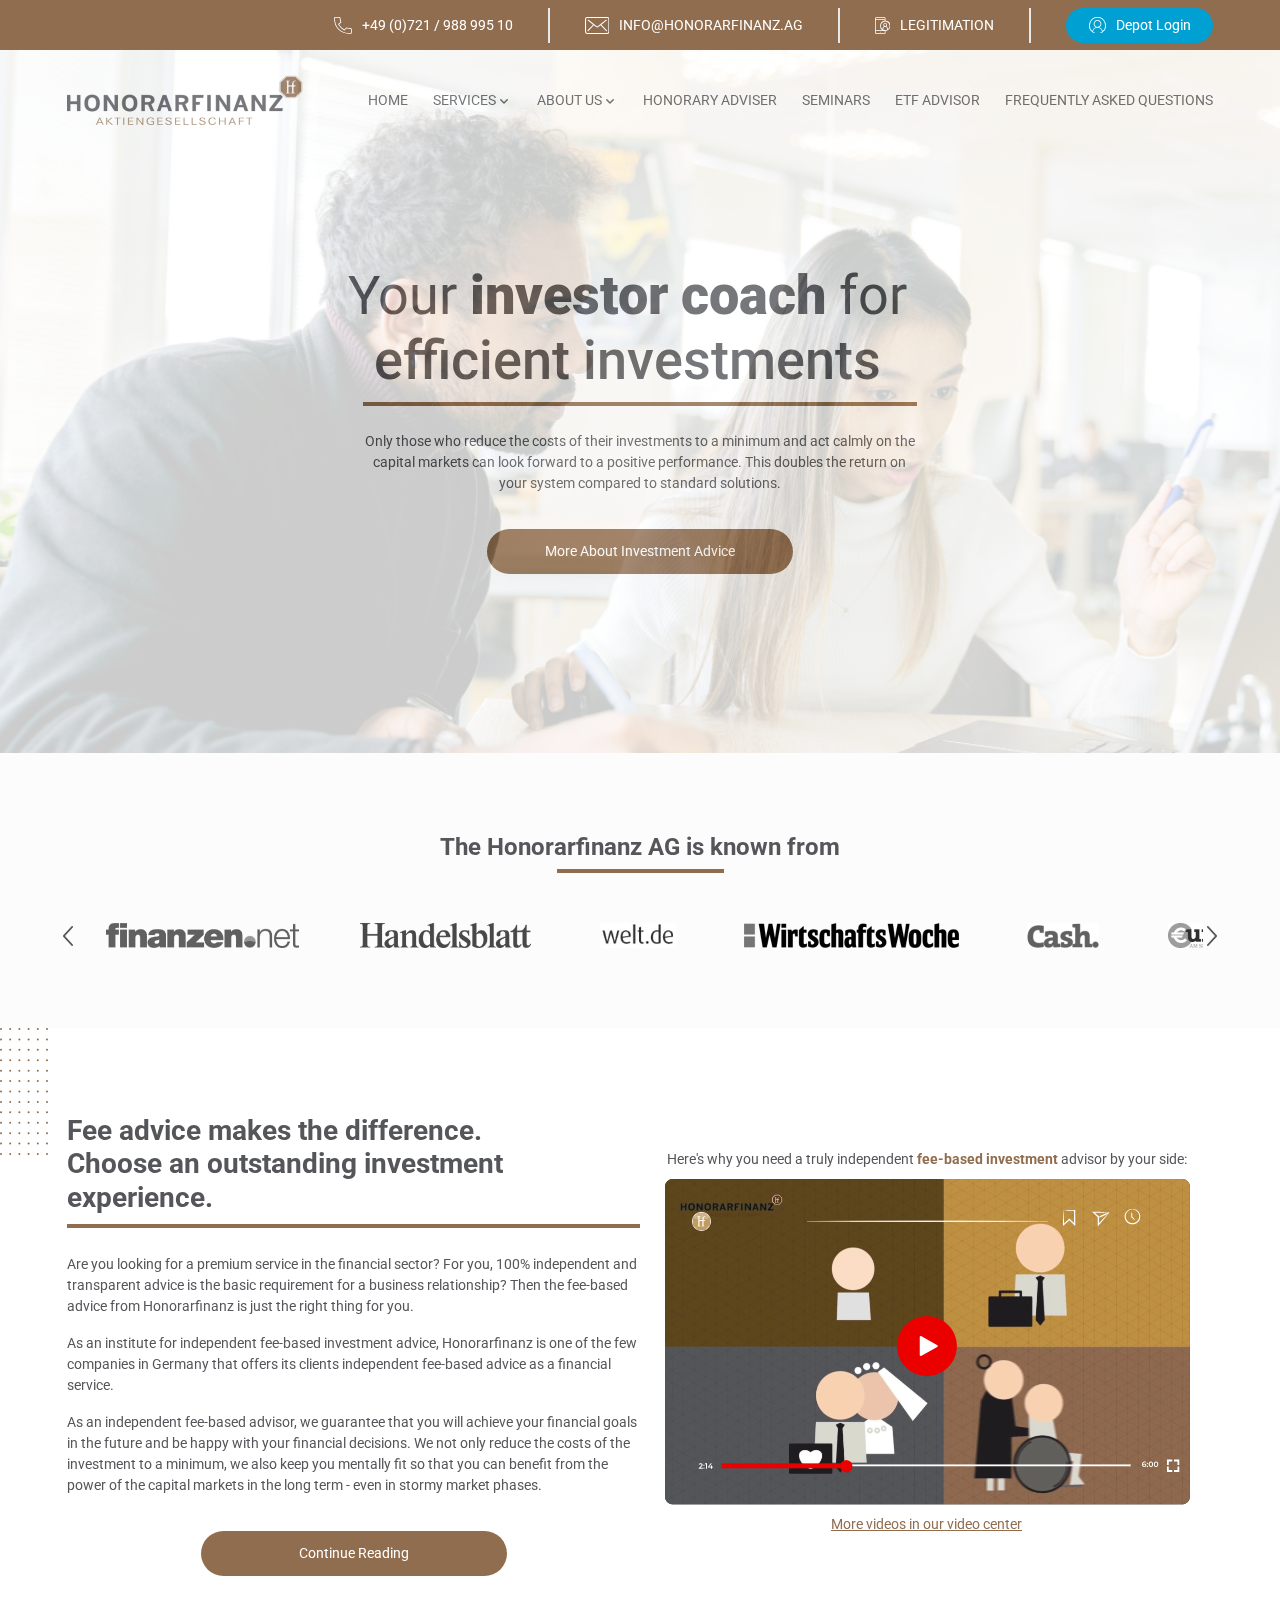
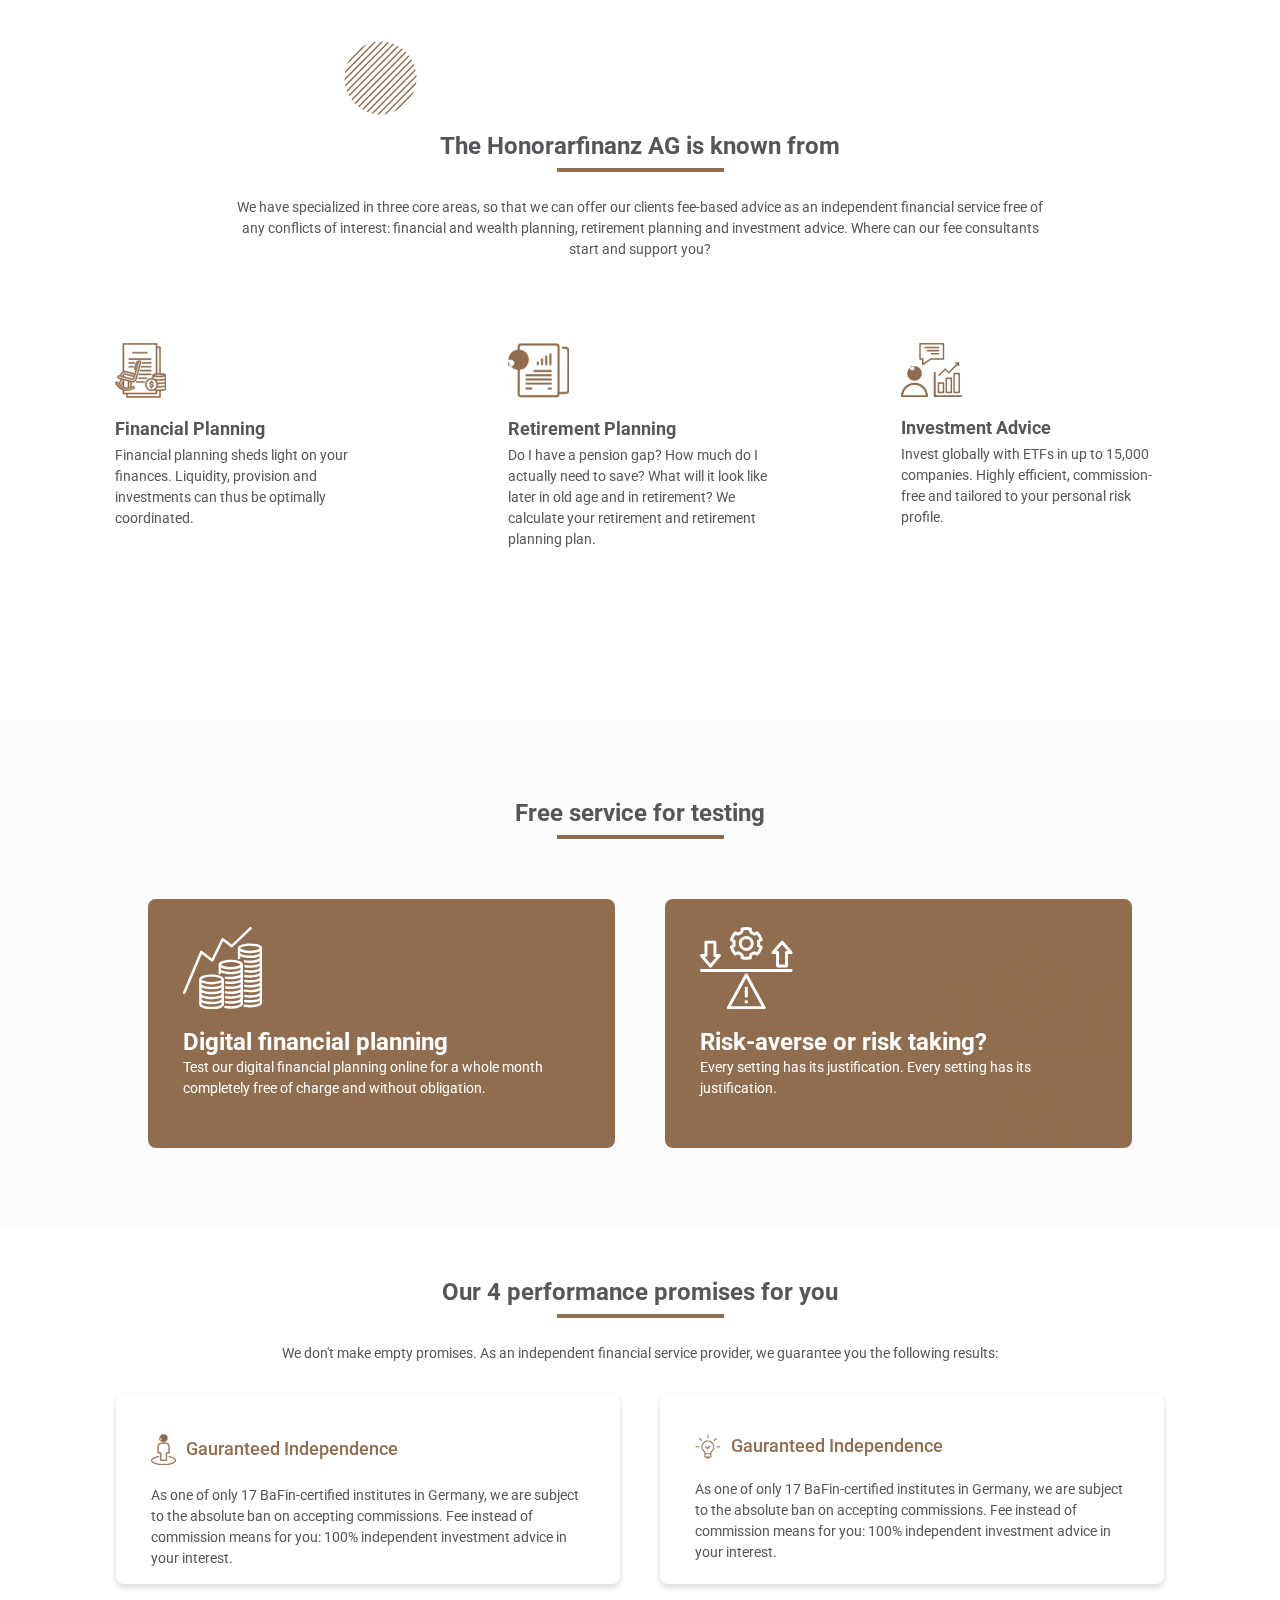
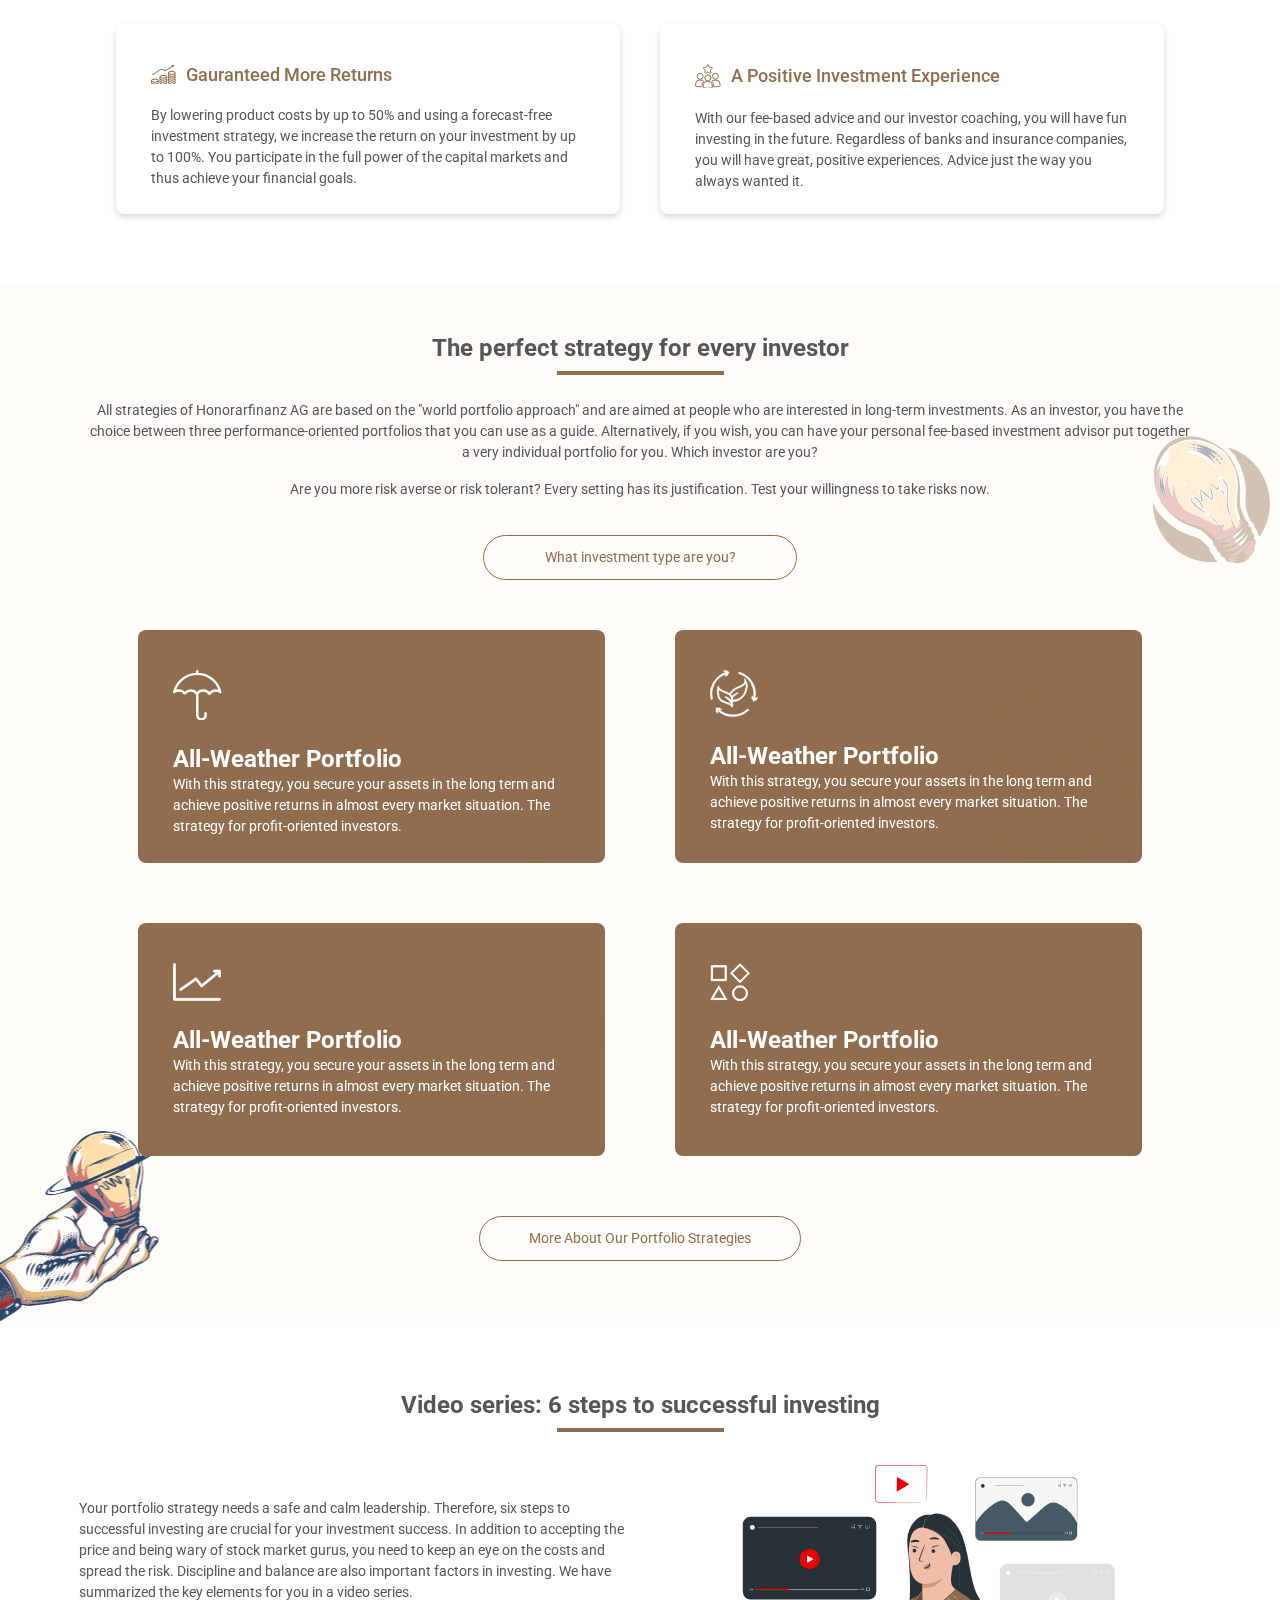
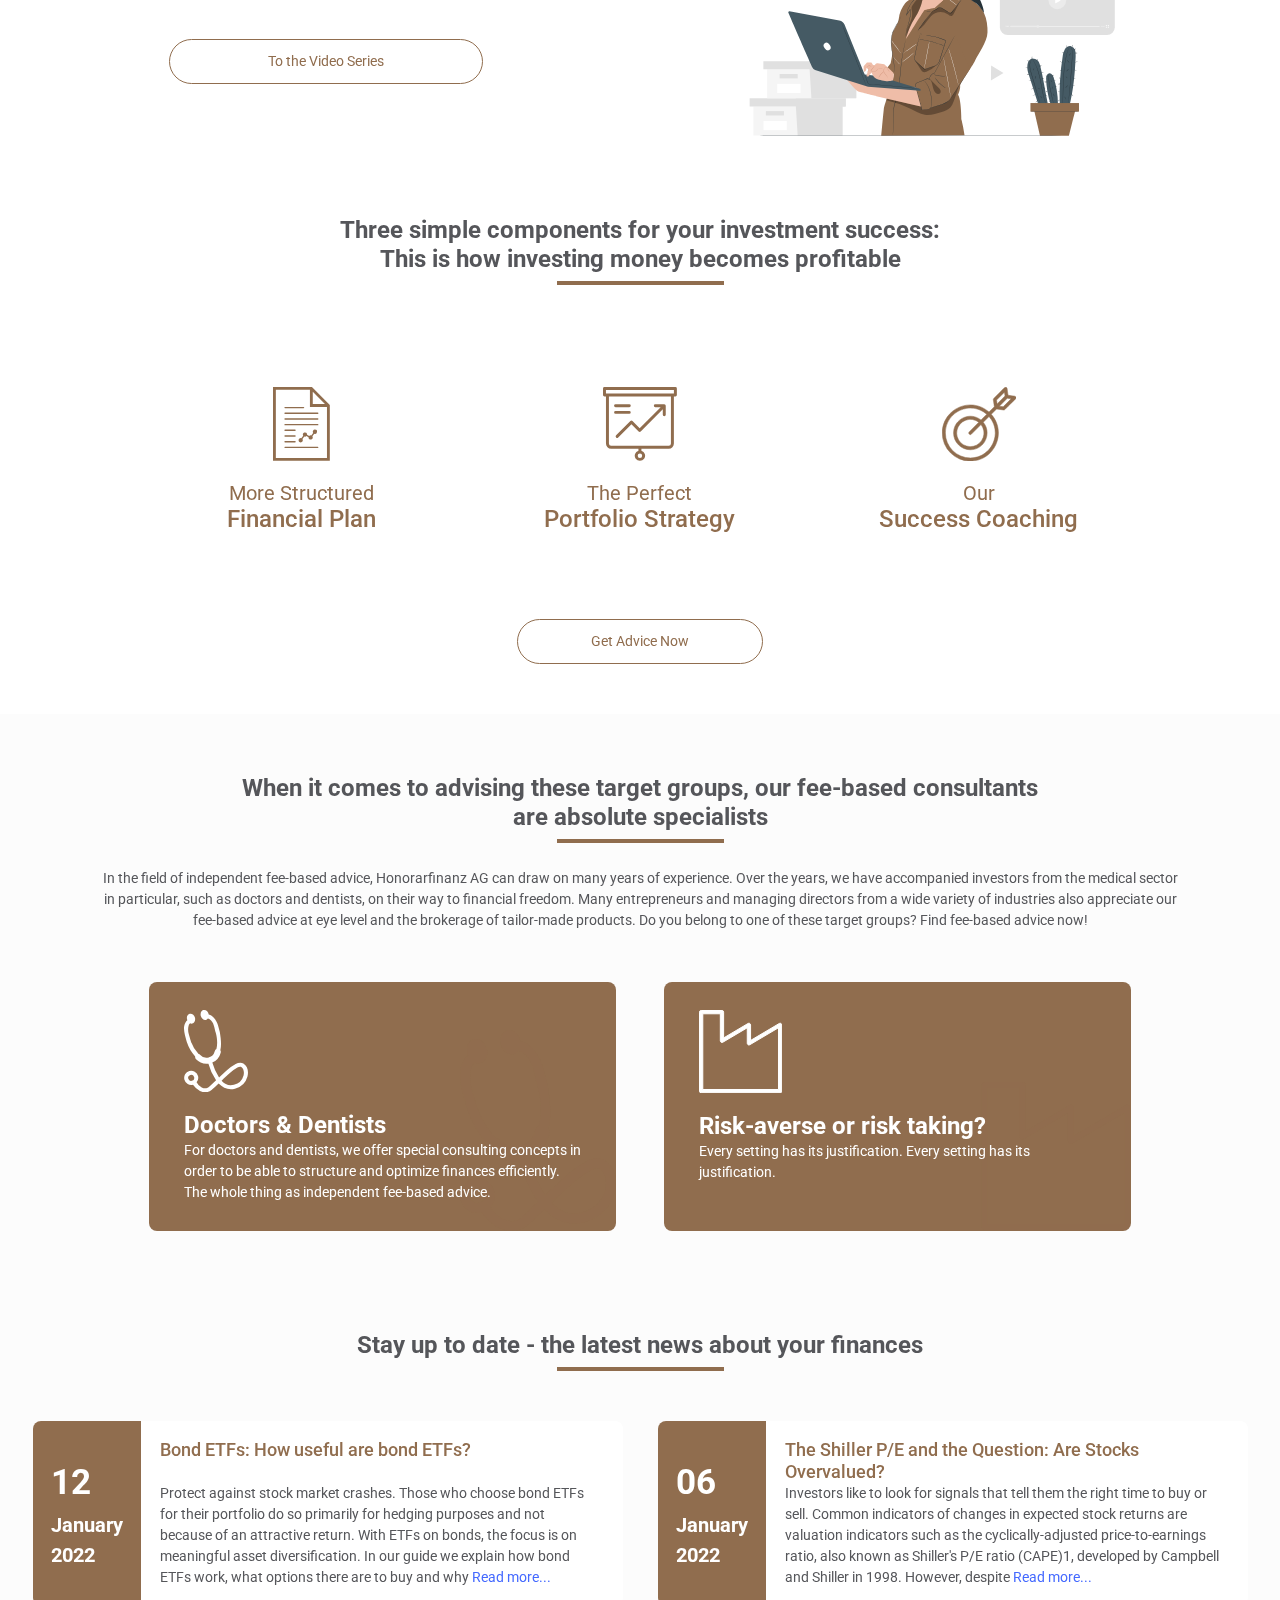
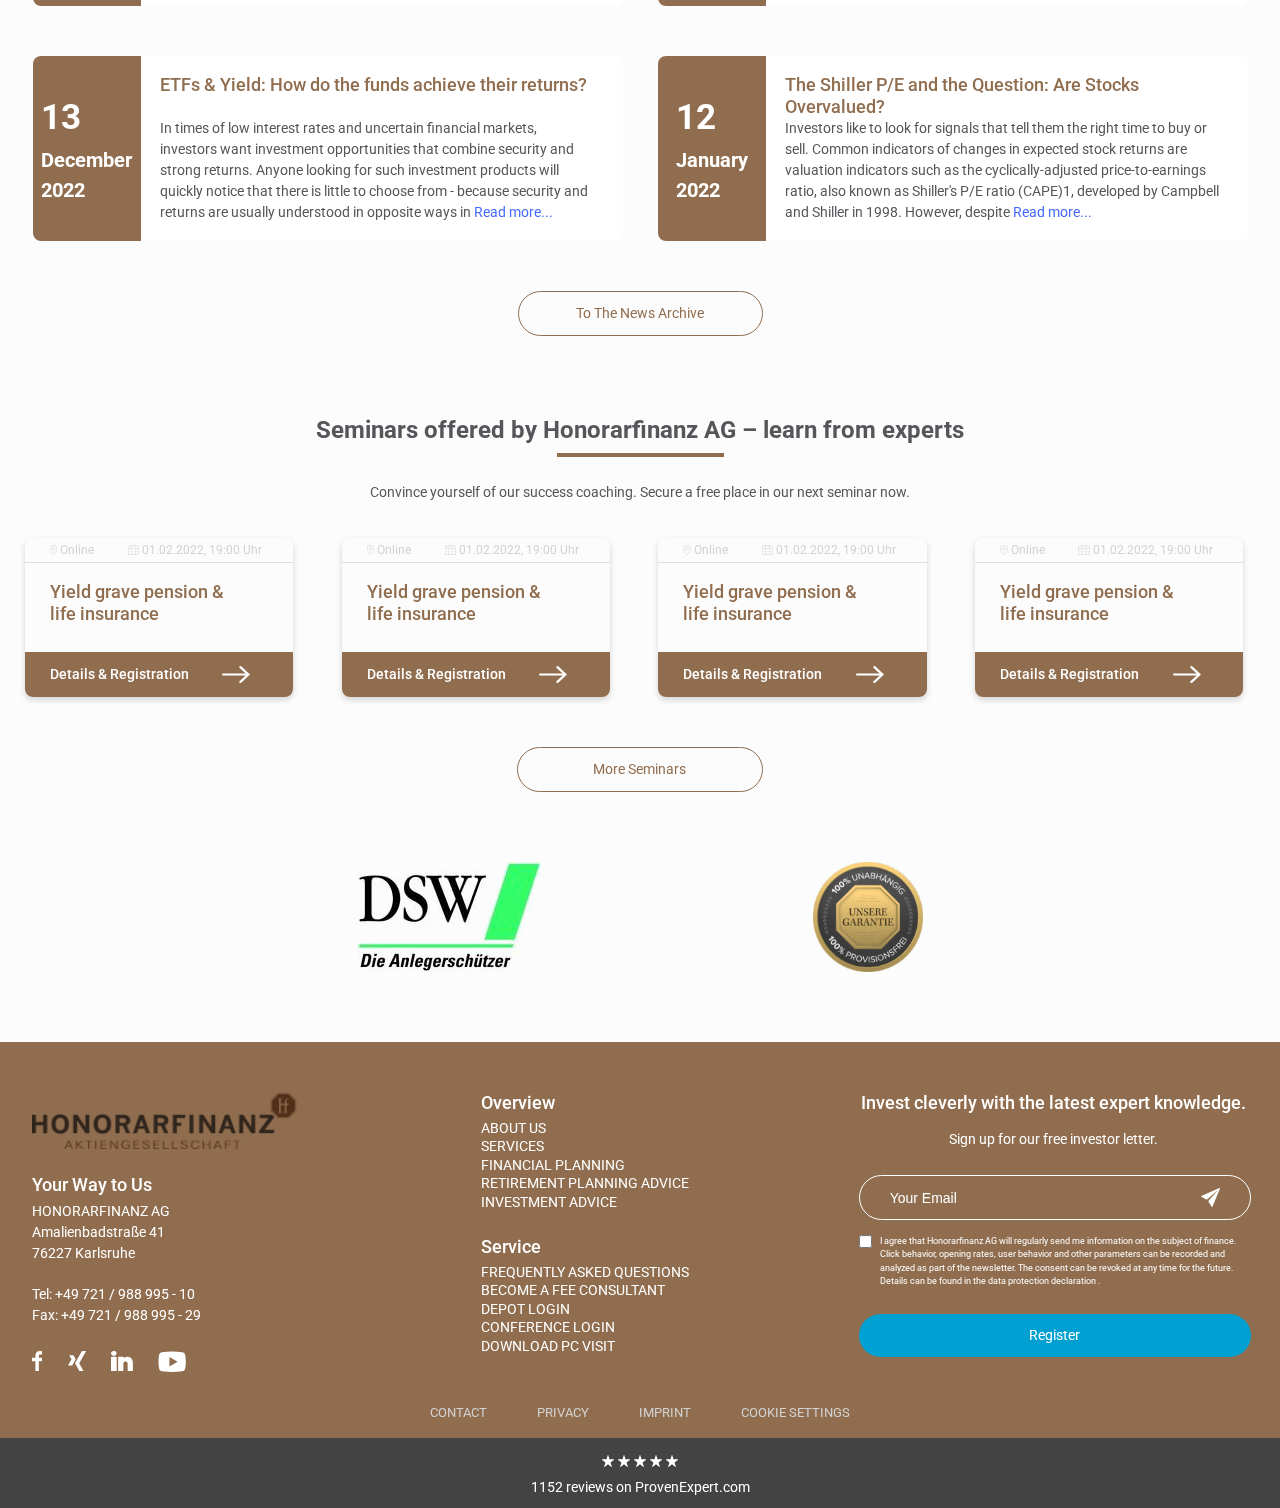
==== commit a104ac2b: "Add files via upload" ====
--- a/index.html
+++ b/index.html
@@ -154,8 +154,10 @@
       <!--  Hero Page  -->
       <div class="hero-page text-center">
         <div class="hero-container mx-auto">
-          <h1>Your <span style="font-weight:900;" class=" hero-heading">investor coach</span> for <span
-              style="font-weight: 500" class="hero-heading">efficient investments</span></h1>
+          <div>
+            <h1 id="hero-head">Your <span style="font-weight:900;" class="hero-heading">investor coach</span> for<span
+                style="font-weight: 500" class="hero-heading">efficient investments</span></h1>
+          </div>
           <div class="hero-ruler mx-auto"></div>
           <p class="hero-paragraph mx-auto">Only those who reduce the costs of their investments to a minimum and act
             calmly on the capital markets can look forward to a positive performance. This doubles the return on your
@@ -173,6 +175,11 @@
     <div class="swiper mySwiper">
       <div class="swiper-wrapper">
         <div class="swiper-slide" style="padding-left:2.928vw"><img src="./img/finanzen.png" alt=""></div>
+        <div class="swiper-slide"><img src="./img/Handelsblatt.png" alt=""></div>
+        <div class="swiper-slide"><img src="./img/welt.png" alt=""></div>
+        <div class="swiper-slide"><img src="./img/Wirtschafts-Woche.png" alt=""></div>
+        <div class="swiper-slide"><img src="./img/Logo-cash-online.png" alt=""></div>
+        <div class="swiper-slide"><img src="./img/Euro.png" alt=""></div>
         <div class="swiper-slide"><img src="./img/Handelsblatt.png" alt=""></div>
         <div class="swiper-slide"><img src="./img/welt.png" alt=""></div>
         <div class="swiper-slide"><img src="./img/Wirtschafts-Woche.png" alt=""></div>
@@ -205,8 +212,8 @@
           <div class="fee-btn"><button class="button-1">Continue Reading</button></div>
         </div>
         <div
-          class="col-12 col-xl-6 fee-section-col order-1 order-xl-2 text-center d-flex justify-content-center align-items-center">
-          <div class="fee-youtube-section ms-xl-auto">
+          class="col-12 col-xl-6 fee-section-col fee-section-col-2-gap order-1 order-xl-2 text-center d-flex justify-content-center align-items-center">
+          <div class="fee-youtube-section ms-xl-0">
             <p style="margin-bottom: 9px">Here's why you need a truly independent <strong
                 style="color: #906D4E; font-weight: 700">fee-based investment</strong> advisor by your side:</p>
             <img src="./img/Youtube.png" class="mx-auto fee-section-img" alt="youtube video">
@@ -215,7 +222,7 @@
         </div>
       </div>
       <div class="fee-section-design-image-1"><img src="./icons/Group 58.svg" alt=""></div>
-      <!-- <div class="fee-section-design-image-2"><img src="./icons/Group 50.svg" alt=""></div> -->
+      <div class="fee-section-design-image-2"><img src="./icons/Group 50.svg" alt=""></div>
       <div class="fee-heading-paragraph text-center" style="margin-top: 156.5px;">
         <h3>The Honorarfinanz AG is known from</h3>
         <div class="horizantol-ruler"></div>
@@ -284,7 +291,7 @@
           <a href="#" class="fee-card-link">Read More ></a>
 
         </div>
-        <div class="box-1 fee-card">
+        <div class="box-1 fee-card fee-card-special">
           <svg xmlns="http://www.w3.org/2000/svg" width="61.469" height="54.26" class="fee-card-icon"
             viewBox="0 0 61.469 54.26">
             <g id="Group_61" data-name="Group 61" transform="translate(-106.394 -65.016)">
@@ -630,7 +637,7 @@
     <div class="container-fluid">
       <div class="row investing-row">
         <div class="col-12 col-lg-6 order-2 order-lg-1 mx-auto mx-lg-0 ms-auto investing-col-1"
-          style="margin-top: 33px;">
+          style="margin-top: 13.98px;">
           <p class="investing-paragraph m-0" style="max-width: 616px">Your portfolio strategy needs a safe and calm
             leadership. Therefore, six steps to successful investing are crucial for your investment success. In
             addition to accepting the price and being wary of stock market gurus, you need to keep an eye on the costs
@@ -858,7 +865,7 @@
         </div>
       </div>
     </div>
-    <div class="text-center" style="margin-top: 50px; margin-bottom: 79.98px"><button class="news-button">To The News
+    <div class="text-center" style="margin-top: 50.02px; margin-bottom: 79.98px"><button class="news-button">To The News
         Archive</button></div>
     <h3>Seminars offered by Honorarfinanz AG – learn from experts</h3>
     <div class="horizantol-ruler"></div>
--- a/css/styles.css
+++ b/css/styles.css
@@ -19,7 +19,7 @@
   font-weight: 400;
 }
 
-.hero-heading,h1{
+.hero-heading,h1,.special{
   font-size: clamp(30px, 5.4vw, 54px);
 }
 
@@ -149,7 +149,7 @@
 
 .card-2{
   max-width: 504px;
-  min-height: 190px;
+  height: 190px;
   background-color: #fff;
   border-radius: 8px;
   box-shadow: 0px 3px 6px #00000029;
@@ -159,9 +159,15 @@
   padding-right: 35px;
 }
 
+@media(max-width:1069px){
+  .card-2{
+    height: auto;
+  }
+}
+
 .card-3{
   max-width: 467px;
-  min-height: 233px;
+  height: 233px;
   border-radius: 8px;
   background-color: #906D4E;
   color: #fff;
@@ -213,7 +219,7 @@
   min-height: 247px;
   background-color: #fff;
   border-radius: 12px;
-  margin-top: 51px;
+  margin-top: 51.5px;
   display: flex;
   flex-direction: column;
   justify-content: center;
--- a/css/style.css
+++ b/css/style.css
@@ -35,7 +35,7 @@
 .information-btn{
   background-color: #00A0D2;
   color:#fff;
-  padding: 9px 22.4px;
+  padding: 7px 22.4px;
   /* height: 35px; */
   display:flex;
   justify-content: center;
@@ -191,7 +191,7 @@
   align-items: flex-start;
   flex-direction: column;
   position: absolute;
-  width: 70%;
+  width: 80%;
   left:0;
   top:0;
   bottom:0;
@@ -208,7 +208,6 @@
 
 .sidebar-logo{
   display: flex;
-  justify-content: space-between;
   align-items: center;
   gap: 10px;
 }
@@ -259,6 +258,15 @@
 
 .hero-container{
   max-width: 616px;
+}
+
+#hero-head{
+  max-width: 590px;
+  /* margin:0 auto; */
+}
+
+.hero-heading{
+  display: inline-block;
 }
 
 .hero-ruler{
@@ -299,15 +307,18 @@
   padding: 0 67px;
 }
 
-
 .fee-section-col{
   margin-top: 86px;
   max-width: 616px;
   padding:0;
 }
 
+.fee-section-col-2-gap{
+  margin-top: 80px;
+}
+
 .fee-ruler{
-  width: 97%;
+  max-width: 616.5px;
   height: 0px;
   border: 2px solid #906D4E;
   margin-bottom: 25.9px;
@@ -341,16 +352,16 @@
   left: 23%;
 }
 
-/* .fee-section-design-image-2{
+.fee-section-design-image-2{
   position: absolute;
   right:0;
-  top:100%;
-  bottom: 100px;
+  top: 50%;
   z-index:-1;
-} */
+}
+
 
 .fee-heading-paragraph{
-  margin-bottom: 37px;
+  margin-bottom: 34.6px;
 }
 
 .fee-heading-para{
@@ -413,6 +424,28 @@
   visibility: visible;
 }
 
+@media(max-width: 1276px){
+  .fee-section-cards{
+    display: flex;
+    justify-content: flex-start;
+    flex-wrap: wrap;
+    gap: 10px;
+    padding-bottom: 123.9px;
+  }
+}
+
+@media(max-width: 1177px){
+  .fee-section-cards{
+    padding-left: 100px;
+  }
+}
+
+@media(max-width: 960px){
+  .fee-section-cards{
+    padding-left:0;
+  }
+}
+
 @media(max-width: 649px){
   .fee-section{
     padding-left:10px;
@@ -422,13 +455,13 @@
     max-width: 300px;
   }
   .fee-section-img{
-    max-width: 350px;
+    width: 100%;
   }
 }
 
 @media(max-width: 400px){
   .fee-section-img{
-    max-width: 300px;
+    width: 100%;
   }
 }
 
@@ -540,7 +573,7 @@
 }
 
 .strategy-button{
-  padding: 14px 60.29px;
+  padding: 11.2px 60.29px;
 }
 
 @media(max-width:380px){
@@ -568,6 +601,7 @@
   color:#fff;
   text-align: left; 
   margin-top: 25px;
+  margin-bottom: 0;
 }
 
 .strategy-card-paragraph{
@@ -604,7 +638,7 @@
 }
 
 .strategy-button-2{
-  padding: 14px 48.86px;
+  padding: 11.2px 48.86px;
   background-color: transparent;
   color: #906D4E;
   border: 1px solid #906D4E;
@@ -670,28 +704,27 @@
 }
 
 .investing-card-row{
-  padding:0 191px;
+  padding:0 65px;
 }
 
 .investing-button{
-  padding-top: 14px; 
-  padding-bottom: 14px; 
+  height: 45px; 
 }
 
 .investing-col-1{
   display: flex;
   flex-direction: column;
   justify-content: center;
-  gap: 35px;
+  gap: 36.66px;
 }
 
 .investing-heading{
-  margin-top: 80px;
+  margin-top: 80.1px;
   margin-bottom: 0;
 }
 
 .investing-button-end{
-  padding: 14px 73px;
+  padding: 11.2px 73px;
   box-sizing: border-box;
   background-color: transparent;
   color: #906D4E;
@@ -705,9 +738,9 @@
   color: #fff;
 }
 
-@media(max-width: 1245px){
+@media(min-width: 1500px){
   .investing-card-row{
-    padding:0 100px;
+    padding:0 150px;
   }
 }
 
@@ -787,14 +820,14 @@
   background-image: url(../icons/Group\ 698.svg);
   background-repeat: no-repeat;
   background-position: bottom right;
-  margin-top: 50px;
+  margin-top: 50.5px;
 }
 
 .specialist-card-2{
   background-image: url(../icons/Group\ 699.svg) ;
   background-repeat: no-repeat;
   background-position: bottom right;
-  margin-top: 50px;
+  margin-top: 50.5px;
 }
 
 @media(max-width: 501px){
@@ -857,7 +890,7 @@
   flex-direction: column;
   justify-content: center;
   align-items: flex-start;
-  gap: 6px;
+  /* gap: 6px; */
 }
 
 .news-paragraph{
@@ -868,7 +901,7 @@
 }
 
 .news-button{
-  padding:14px 0;
+  padding:11.2px 0;
   width: 245px;
   background-color: transparent;
   border: 1px solid #906D4E;
@@ -981,7 +1014,7 @@
 
 .seminar-button{
   width: 245.02px;
-  padding: 14px 0;
+  padding: 11.2px 0;
   color:#906D4E;
   background-color: transparent;
   border: 1px solid #906D4E;
@@ -1112,7 +1145,7 @@
 
 .foot-btn{
   width: 392px;
-  padding: 14px 0;
+  padding: 11.2px 0;
   background-color: #00A0D2;
   color:#fff;
   transition: all 0.3s;
@@ -1189,7 +1222,7 @@
 
 .swiper-wrapper{
   display: flex;
-  justify-content: center;
+  justify-content: flex-start;
   width: 87.900vw;
   gap: 69px;
   margin: 0 auto;
@@ -1267,4 +1300,7 @@
     width: 340px;
     object-fit: contain;
   }
-}+}
+
+/* Fixes : */
+
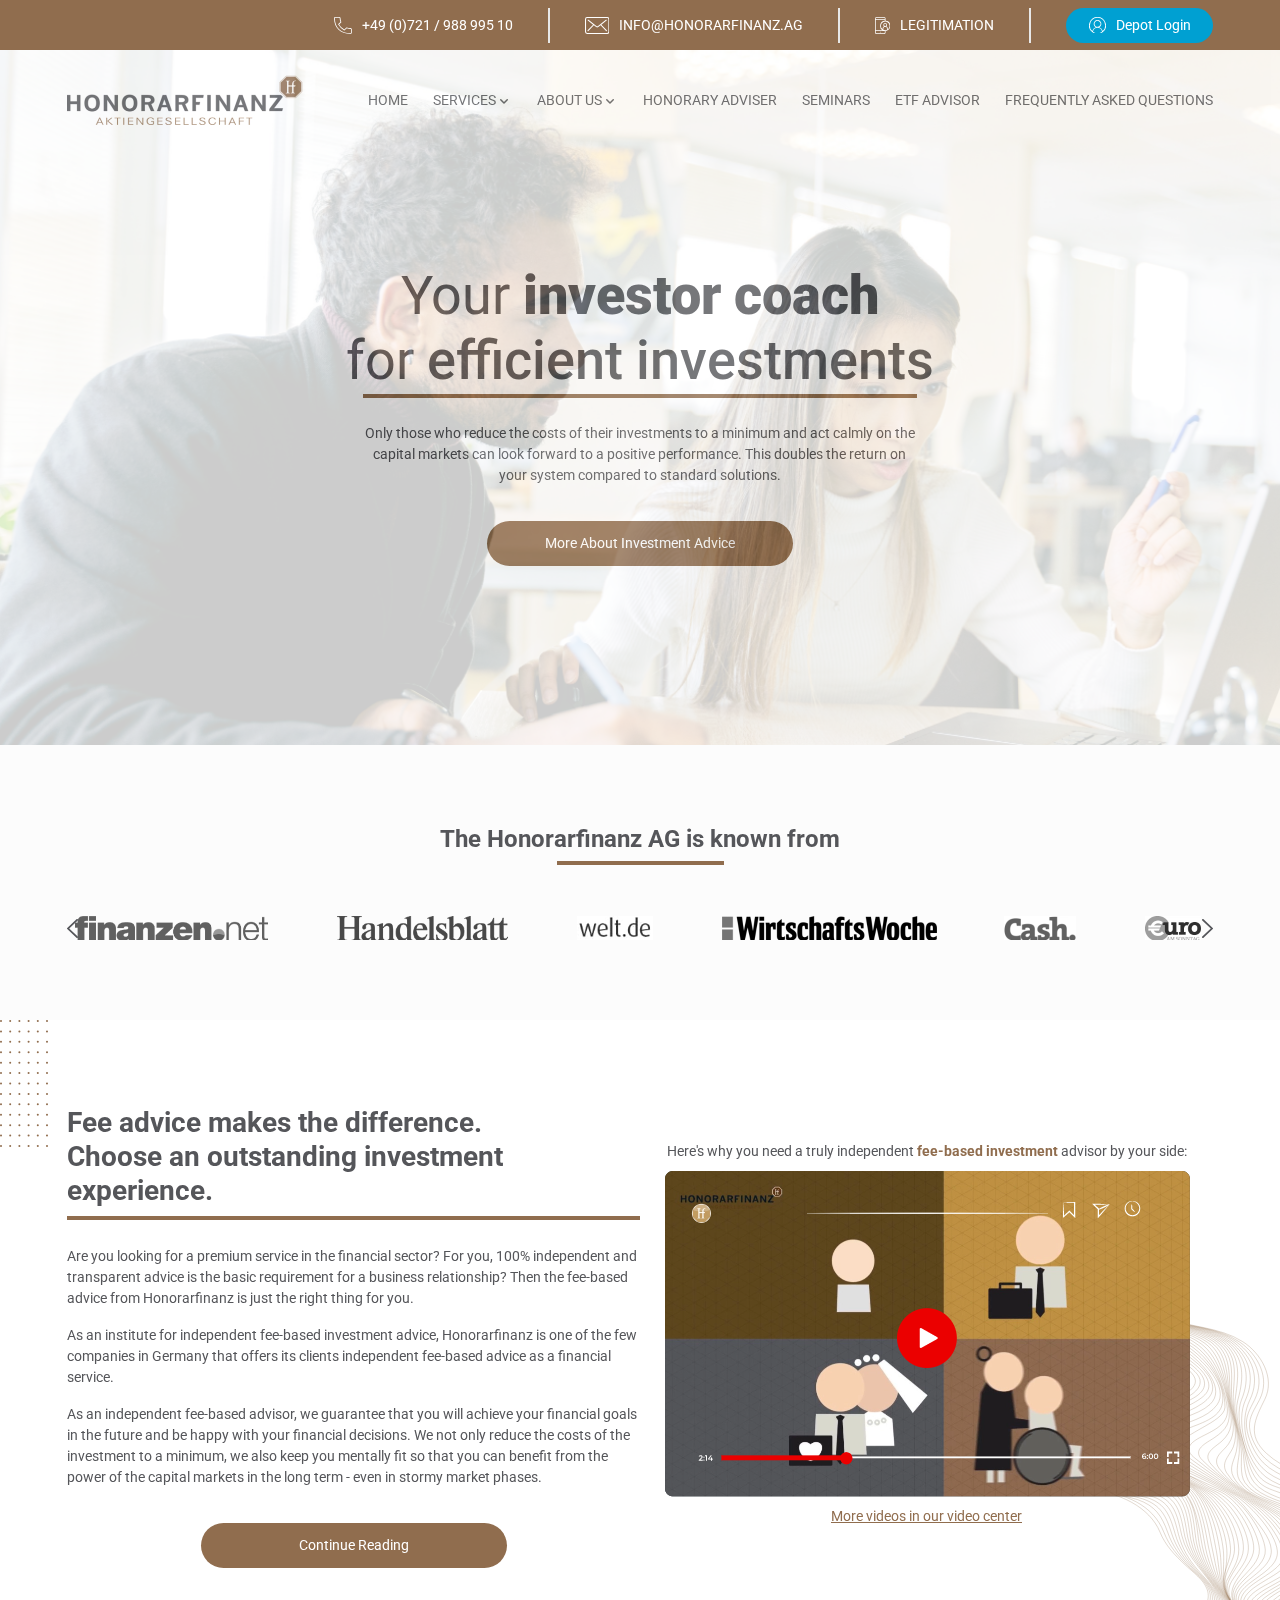
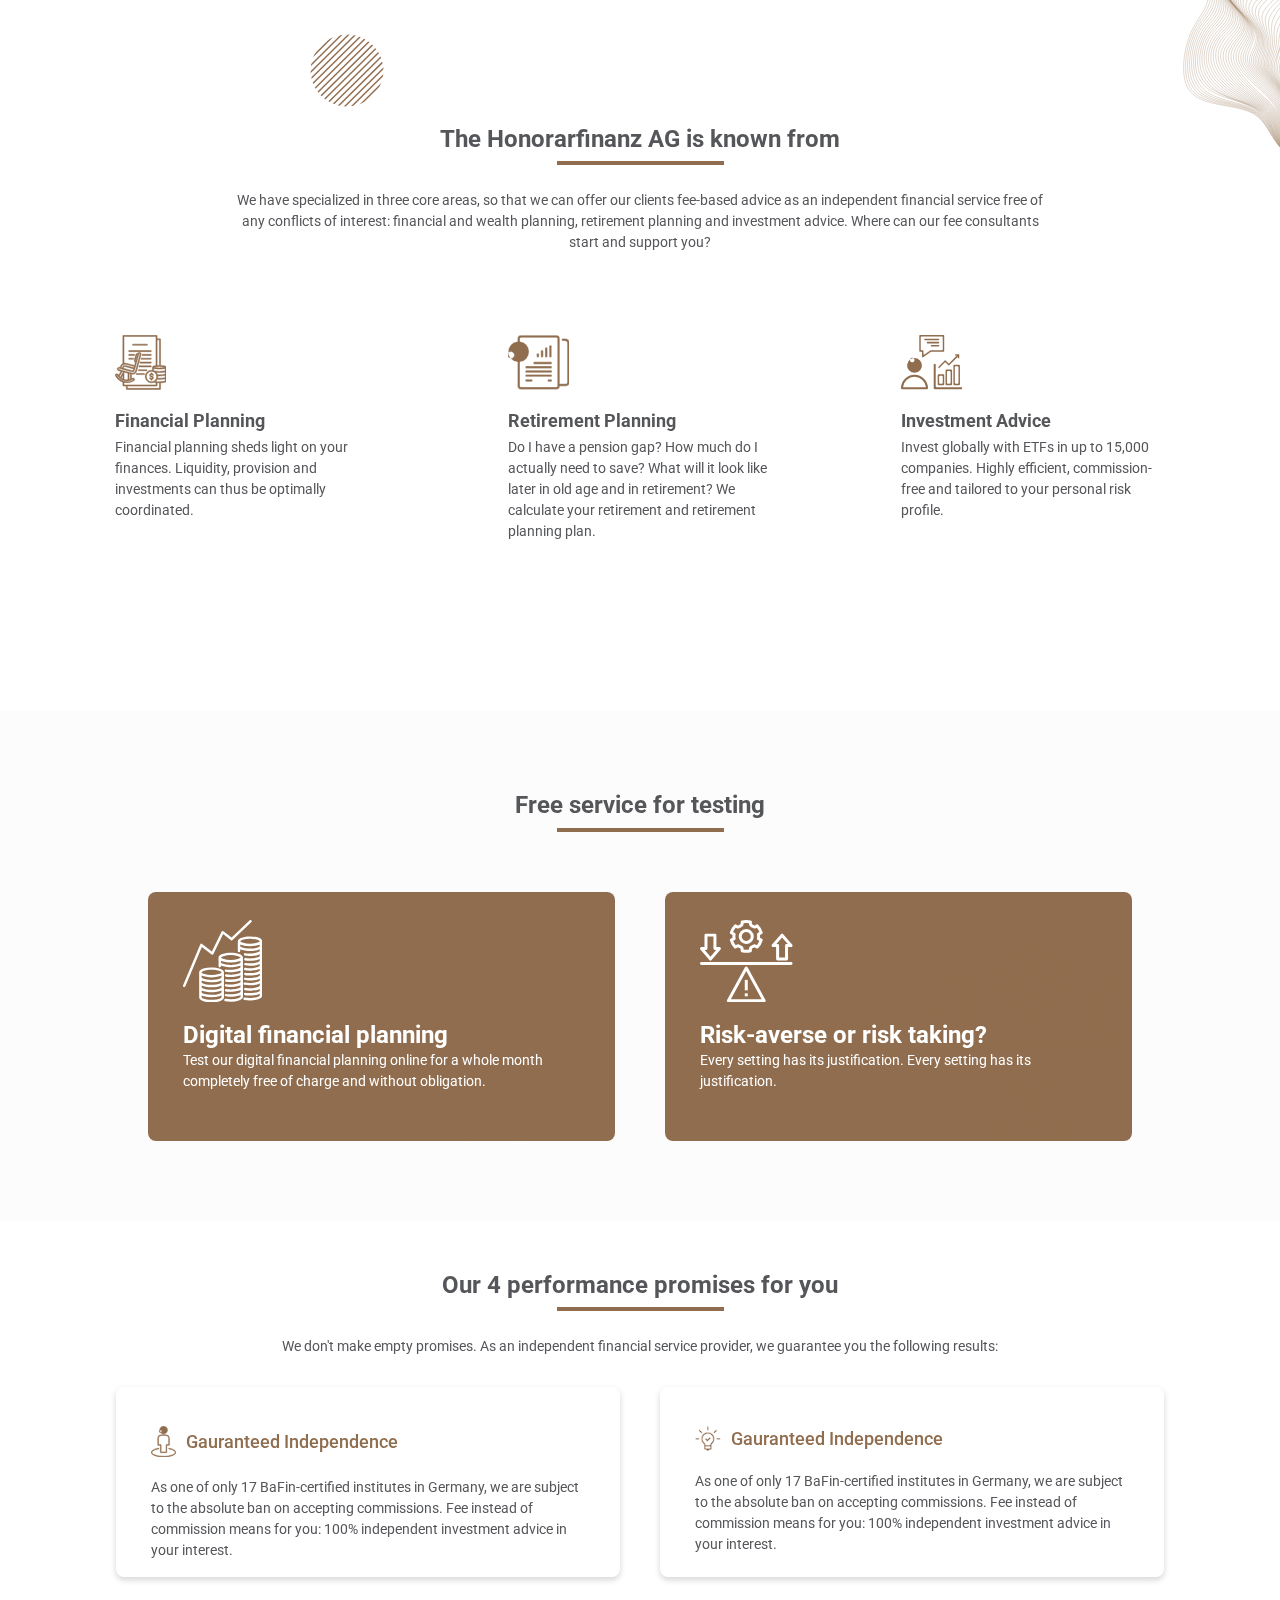
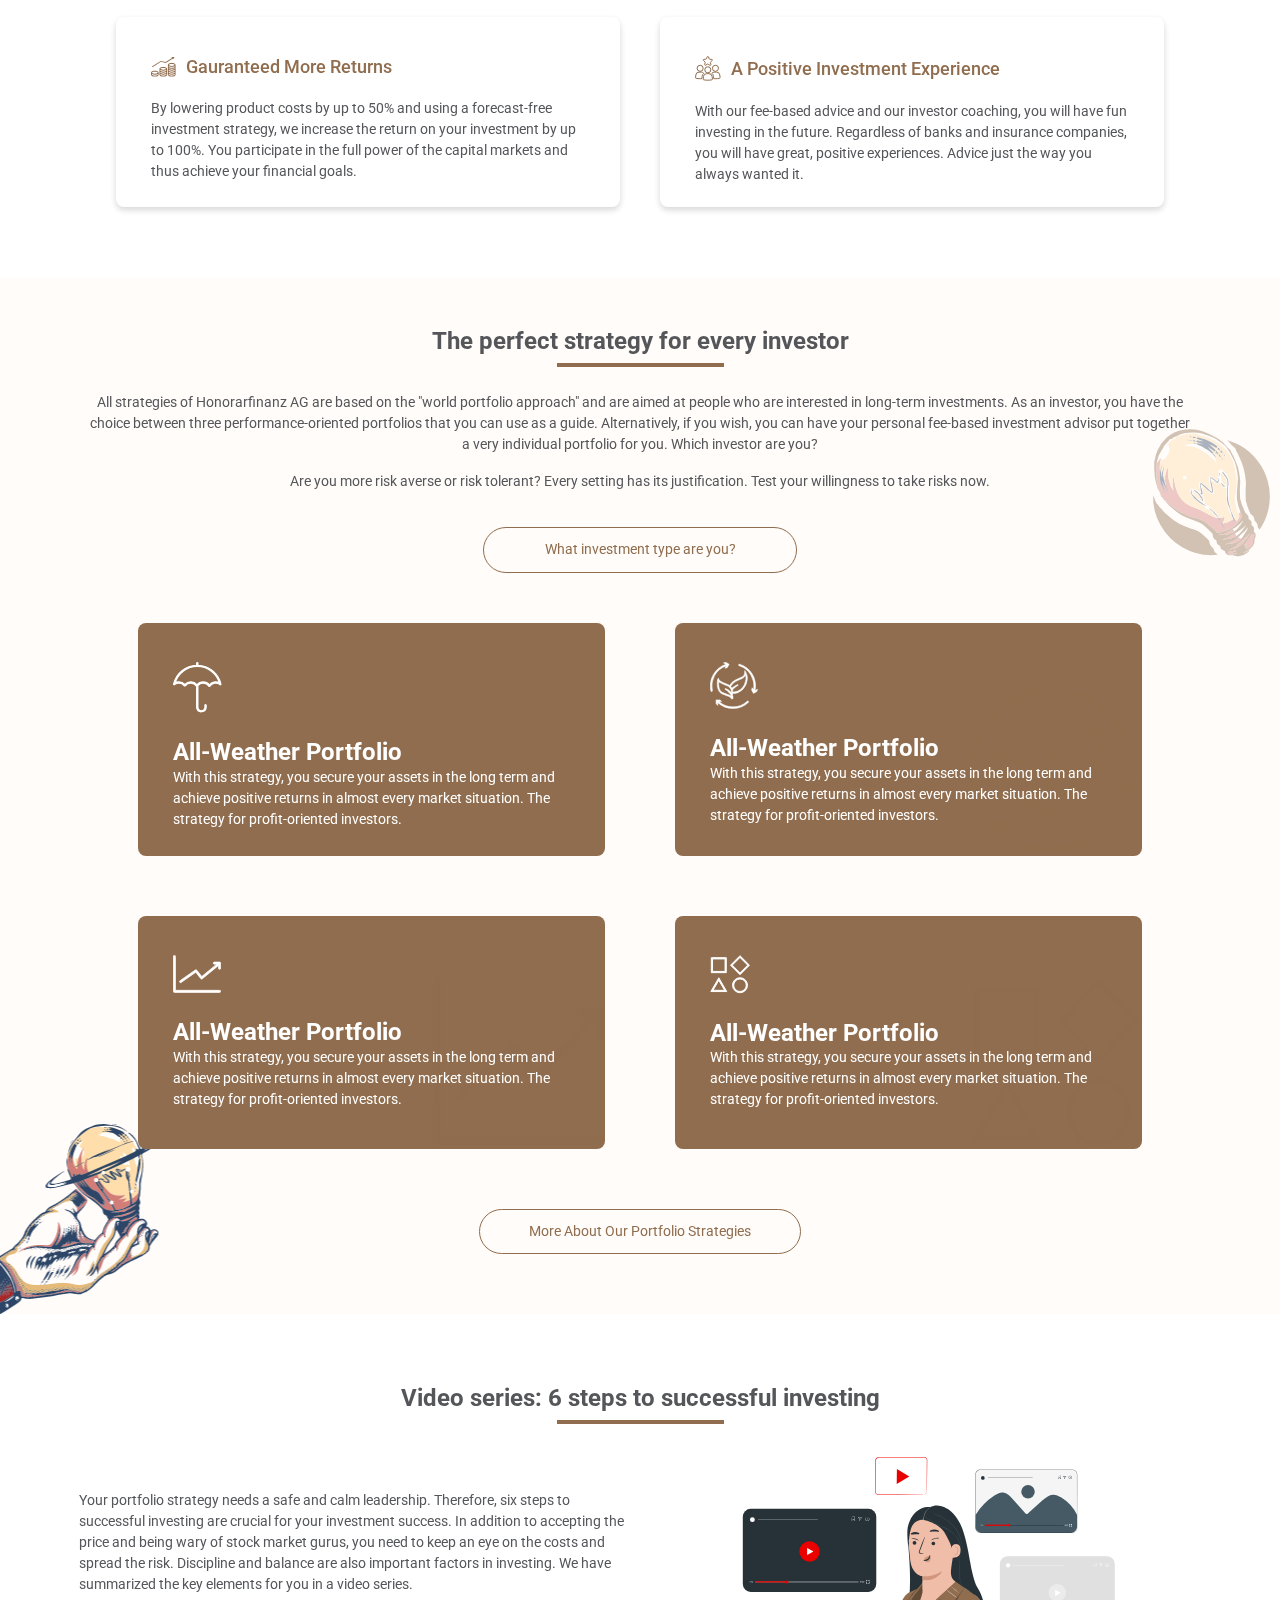
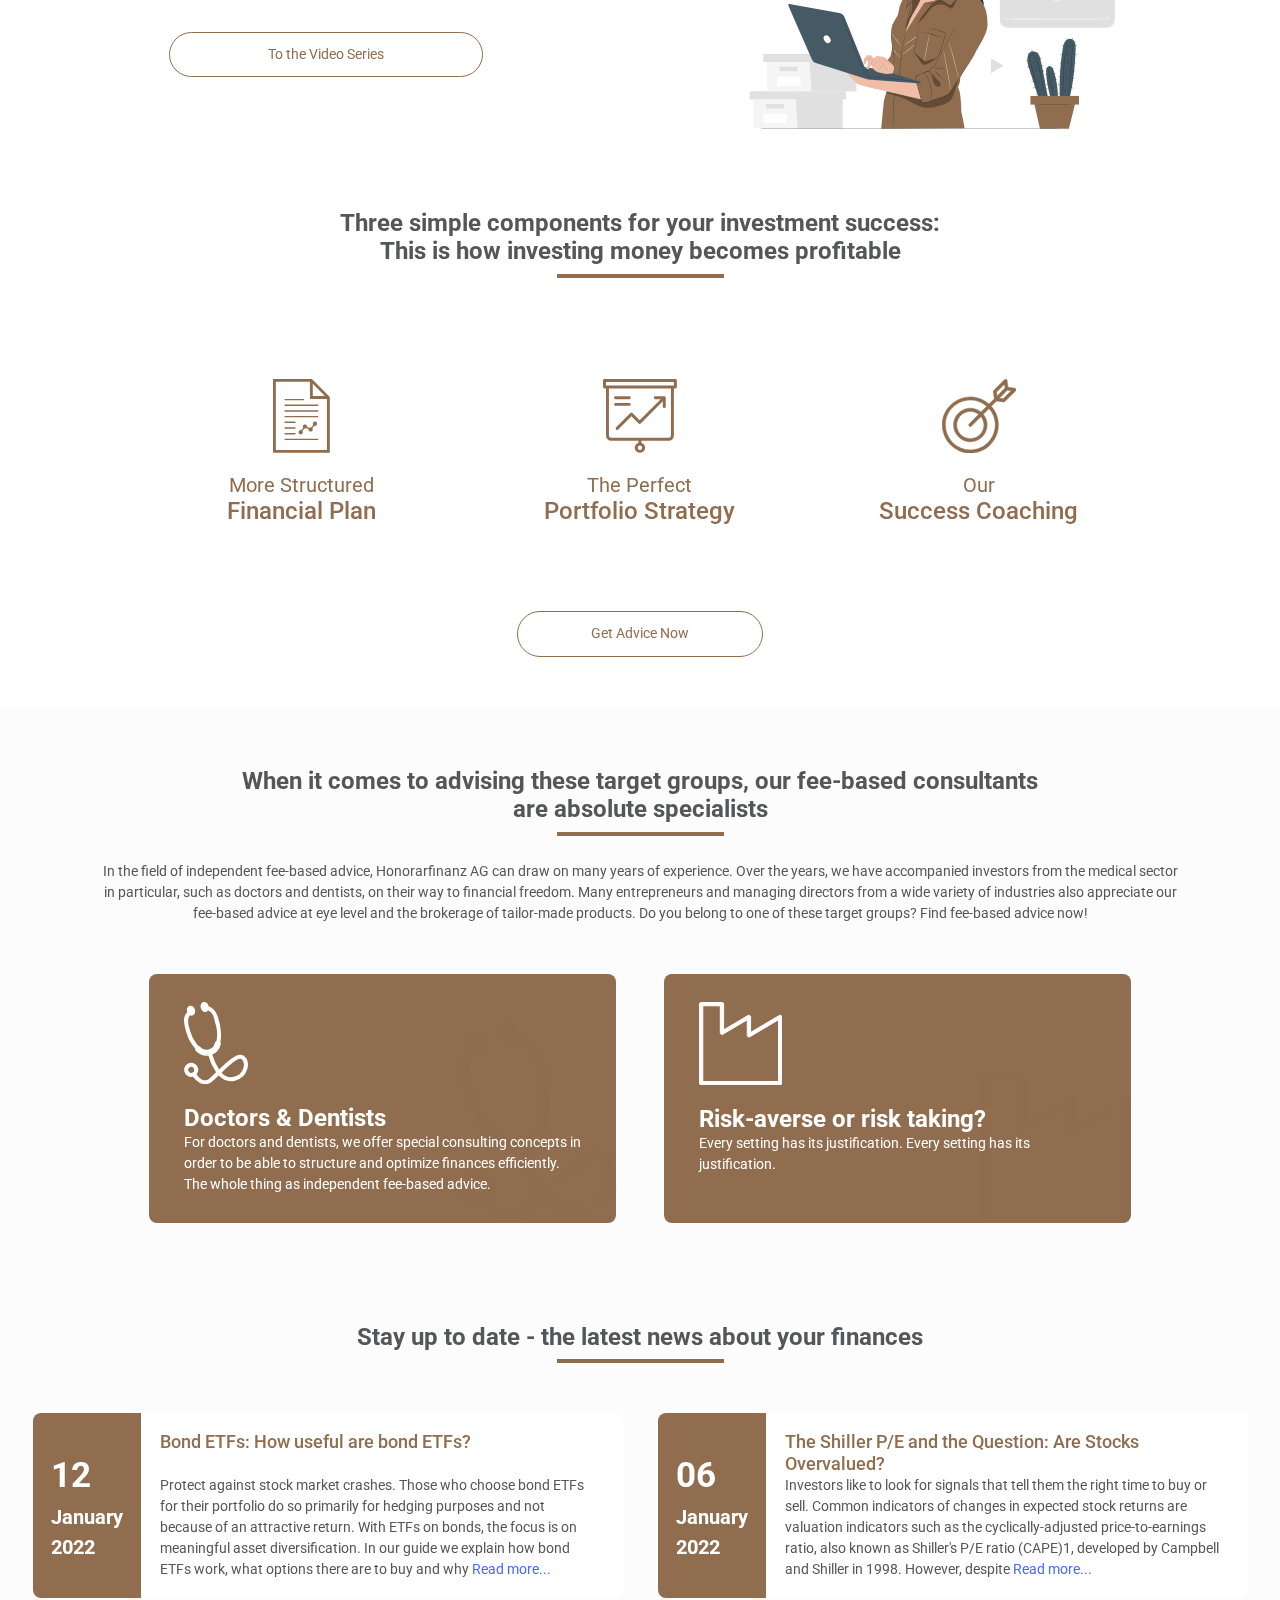
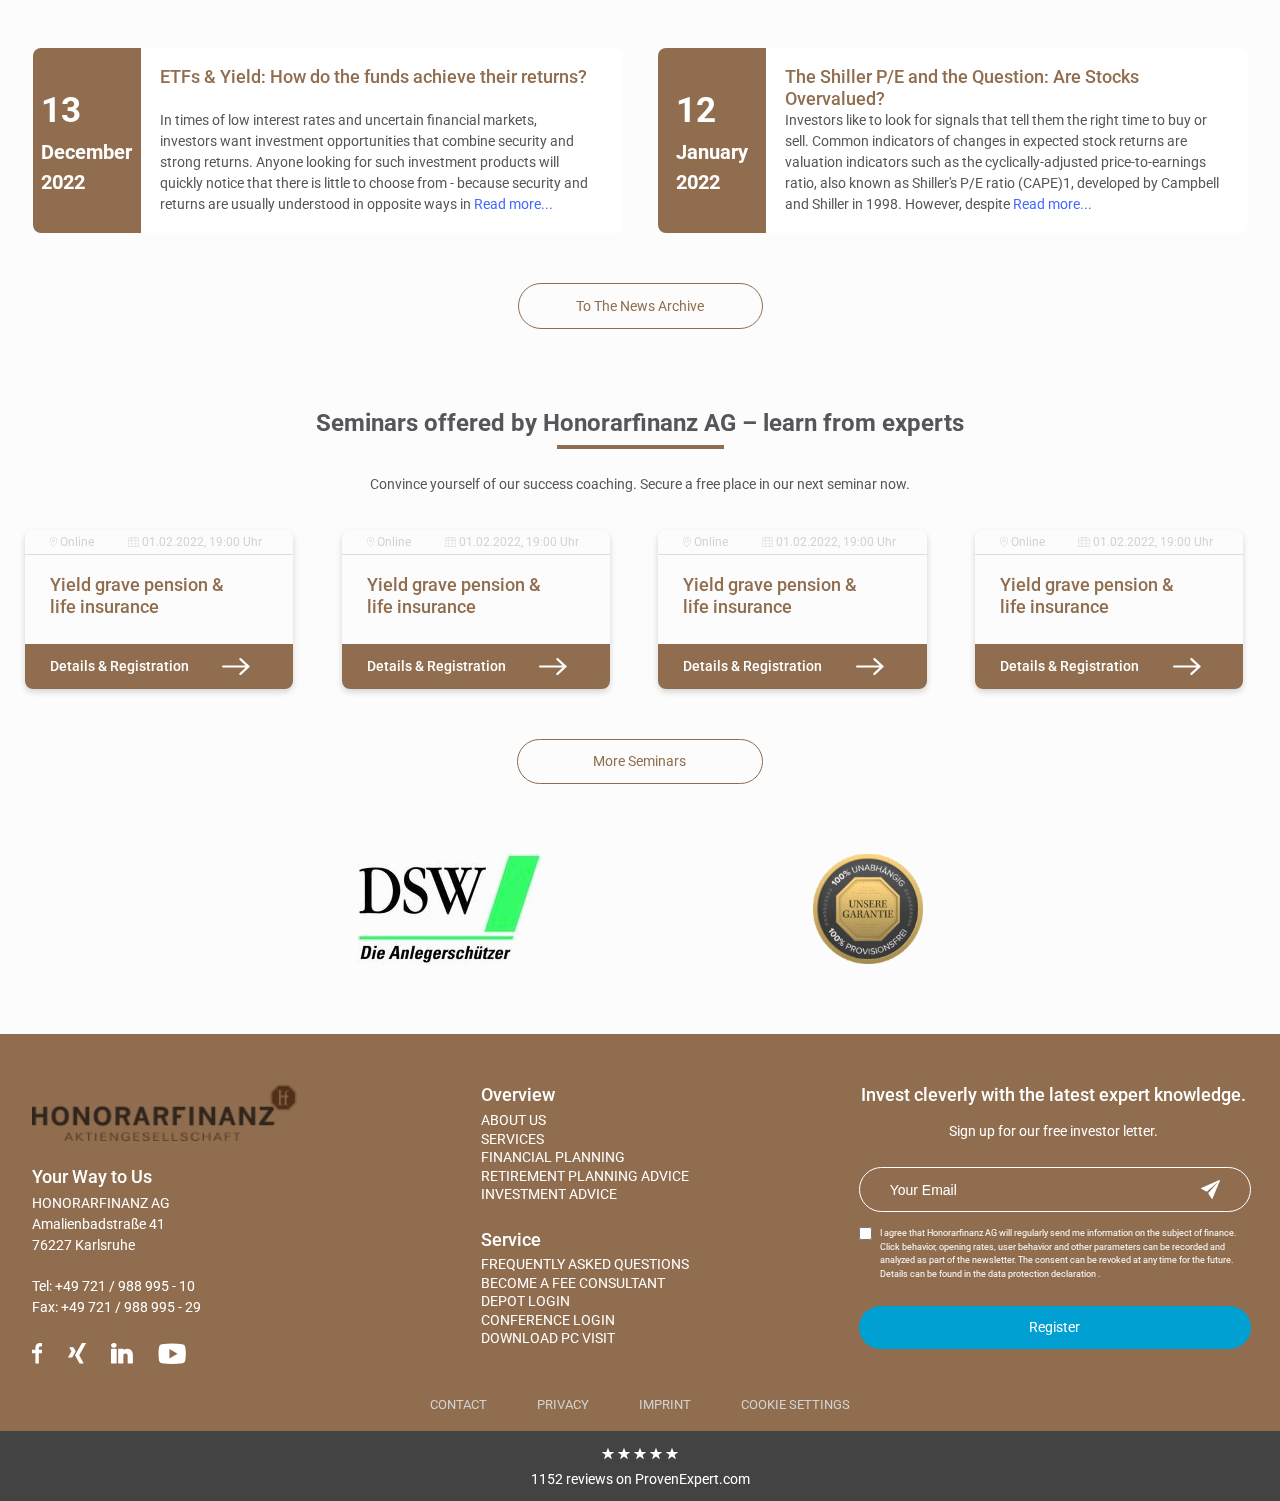
==== commit dae412db: "Add files via upload" ====
--- a/index.html
+++ b/index.html
@@ -4,7 +4,10 @@
 <head>
   <meta charset="UTF-8">
   <meta name="viewport" content="width=device-width, initial-scale=1.0">
-  <meta name="description" content="HonorarFinanz will reduce the cost of your investments to the minimum and will give higher returns than others">
+  <meta name="description"
+    content="HonorarFinanz will reduce the cost of your investments to the minimum and will give higher returns than others">
+  <!-- Link Swiper's CSS -->
+  <!-- <link rel="stylesheet" href="https://cdn.jsdelivr.net/npm/swiper@11/swiper-bundle.min.css" /> -->
   <link rel="preconnect" href="https://fonts.googleapis.com">
   <link rel="preconnect" href="https://fonts.gstatic.com" crossorigin>
   <link
@@ -155,7 +158,7 @@
       <div class="hero-page text-center">
         <div class="hero-container mx-auto">
           <div>
-            <h1 id="hero-head">Your <span style="font-weight:900;" class="hero-heading">investor coach</span> for<span
+            <h1 id="hero-head">Your <span style="font-weight:900;" class="hero-heading">investor coach</span><br class="d-none d-lg-block"> for <span
                 style="font-weight: 500" class="hero-heading">efficient investments</span></h1>
           </div>
           <div class="hero-ruler mx-auto"></div>
@@ -172,169 +175,168 @@
   <div class="branding-section">
     <h3>The Honorarfinanz AG is known from</h3>
     <div class="horizantol-ruler"></div>
+    <!-- Swiper -->
     <div class="swiper mySwiper">
       <div class="swiper-wrapper">
-        <div class="swiper-slide" style="padding-left:2.928vw"><img src="./img/finanzen.png" alt=""></div>
-        <div class="swiper-slide"><img src="./img/Handelsblatt.png" alt=""></div>
-        <div class="swiper-slide"><img src="./img/welt.png" alt=""></div>
-        <div class="swiper-slide"><img src="./img/Wirtschafts-Woche.png" alt=""></div>
-        <div class="swiper-slide"><img src="./img/Logo-cash-online.png" alt=""></div>
-        <div class="swiper-slide"><img src="./img/Euro.png" alt=""></div>
-        <div class="swiper-slide"><img src="./img/Handelsblatt.png" alt=""></div>
-        <div class="swiper-slide"><img src="./img/welt.png" alt=""></div>
-        <div class="swiper-slide"><img src="./img/Wirtschafts-Woche.png" alt=""></div>
-        <div class="swiper-slide"><img src="./img/Logo-cash-online.png" alt=""></div>
-        <div class="swiper-slide"><img src="./img/Euro.png" alt=""></div>
-      </div>
-      <div class="custom-button-next"><img src="./icons/Path 15.svg" alt=""></div>
-      <div class="custom-button-prev"><img src="./icons/Path 16.svg" alt=""></div>
-      <div class="swiper-pagination"></div>
+        <div class="swiper-slide" style="width:193px;"><img src="./img/finanzen.png" alt=""></div>
+        <div class="swiper-slide" style="width:171px;"><img src="./img/Handelsblatt.png" alt=""></div>
+        <div class="swiper-slide" style="width:76px;"><img src="./img/welt.png" alt=""></div>
+        <div class="swiper-slide" style="width:215px;"><img src="./img/Wirtschafts-Woche.png" alt=""></div>
+        <div class="swiper-slide" style="width:72px;"><img src="./img/Logo-cash-online.png" alt=""></div>
+        <div class="swiper-slide" style="width:56px;"><img src="./img/Euro.png" alt=""></div>
+        <div class="swiper-slide" style="width:193px;"><img src="./img/finanzen.png" alt=""></div>
+        <div class="swiper-slide" style="width:171px;"><img src="./img/Handelsblatt.png" alt=""></div>
+        <div class="swiper-slide" style="width:76px;"><img src="./img/welt.png" alt=""></div>
+      </div>
+      <div class="swiper-button-next"><img src="icons/Path 16.svg" alt=""></div>
+      <div class="swiper-button-prev"><img src="icons/Path 15.svg" alt=""></div>
+      <!-- <div class="swiper-pagination"></div> -->
     </div>
   </div>
 
   <!--  Fee Advice Section  -->
-  <div class="fee-section">
-    <div class="container-fluid">
-      <div class="row d-lg-flex  d-xxl-flex justify-content-center ">
-        <div class="col-12 col-xl-6 fee-section-col order-2 order-xl-1">
-          <h2>Fee advice makes the difference.<br> Choose an outstanding investment experience.</h2>
-          <div class="fee-ruler"></div>
-          <p class="fee-paragraph">Are you looking for a premium service in the financial sector? For you, 100%
-            independent and transparent advice is the basic requirement for a business relationship? Then the fee-based
-            advice from Honorarfinanz is just the right thing for you.</p>
-          <p class="fee-paragraph">As an institute for independent fee-based investment advice, Honorarfinanz is one of
-            the few companies in Germany that offers its clients independent fee-based advice as a financial service.
-          </p>
-          <p class="fee-paragraph">As an independent fee-based advisor, we guarantee that you will achieve your
-            financial goals in the future and be happy with your financial decisions. We not only reduce the costs of
-            the investment to a minimum, we also keep you mentally fit so that you can benefit from the power of the
-            capital markets in the long term - even in stormy market phases.</p>
-          <div class="fee-btn"><button class="button-1">Continue Reading</button></div>
-        </div>
-        <div
-          class="col-12 col-xl-6 fee-section-col fee-section-col-2-gap order-1 order-xl-2 text-center d-flex justify-content-center align-items-center">
-          <div class="fee-youtube-section ms-xl-0">
-            <p style="margin-bottom: 9px">Here's why you need a truly independent <strong
-                style="color: #906D4E; font-weight: 700">fee-based investment</strong> advisor by your side:</p>
-            <img src="./img/Youtube.png" class="mx-auto fee-section-img" alt="youtube video">
-            <a href="#" class="fee-link">More videos in our video center</a>
-          </div>
-        </div>
-      </div>
-      <div class="fee-section-design-image-1"><img src="./icons/Group 58.svg" alt=""></div>
-      <div class="fee-section-design-image-2"><img src="./icons/Group 50.svg" alt=""></div>
-      <div class="fee-heading-paragraph text-center" style="margin-top: 156.5px;">
-        <h3>The Honorarfinanz AG is known from</h3>
-        <div class="horizantol-ruler"></div>
-        <p class="fee-heading-para mx-auto">We have specialized in three core areas, so that we can offer our clients
-          fee-based advice as an independent financial service free of any conflicts of interest: financial and wealth
-          planning, retirement planning and investment advice. Where can our fee consultants start and support you?</p>
-      </div>
-      <div class="fee-section-cards">
-        <div class="box-1 fee-card">
-          <svg xmlns="http://www.w3.org/2000/svg" width="51.56" height="54.76" class="fee-card-icon"
-            viewBox="0 0 51.56 54.76">
-            <path id="Path_114" data-name="Path 114"
-              d="M100.087,5.6a.566.566,0,0,0-.566.565V33.834a4.553,4.553,0,0,0-2.486,2.949l-.277,1.035-.648-.173a1.733,1.733,0,0,0-1.422.192,1.843,1.843,0,0,0-.619,2.312,1.736,1.736,0,0,0,1.136.876l2.425.65-.667,1.16L95.6,45.2l-.283.492q-.276-.411-.516-.85l0,.009A1.531,1.531,0,0,0,93.9,44.1h0a1.539,1.539,0,0,0-1.62.5,1.515,1.515,0,0,0-.141,1.685h0a13.183,13.183,0,0,0,7.386,6.238v3.337h0a.565.565,0,0,0,.566.565h2.875V59.3a.565.565,0,0,0,.565.565h33.131a.565.565,0,0,0,.566-.565V53.169a22.539,22.539,0,0,0,3.425-.36,6.621,6.621,0,0,0,1.5-.447,1.787,1.787,0,0,0,.525-.344.959.959,0,0,0,.3-.6.522.522,0,0,0,0-.06V37.773a.547.547,0,0,0,0-.08c0-.03,0-.05,0-.08a.938.938,0,0,0-.3-.66,1.862,1.862,0,0,0-.525-.345,6.65,6.65,0,0,0-1.5-.446,22.286,22.286,0,0,0-3.425-.36V9.609h0a.565.565,0,0,0-.566-.566h-2.875V6.168a.566.566,0,0,0-.565-.565Zm.565,1.13h32V35.971c-.444.05-.86.118-1.232.192a6.592,6.592,0,0,0-1.5.446,1.8,1.8,0,0,0-.525.345.939.939,0,0,0-.3.66c0,.03,0,.05,0,.08h0a.556.556,0,0,0,0,.08v2.887a6.7,6.7,0,0,0-.9-.07,6.3,6.3,0,1,0,2.547,12.056c.209.06.431.111.673.158.373.07.788.138,1.232.192v2.292h-28.98a.57.57,0,0,0-.292,0h-2.729V52.838a13.16,13.16,0,0,0,9.891-1.625h0a1.515,1.515,0,0,0,.726-1.01,1.532,1.532,0,0,0-.221-1.082,1.549,1.549,0,0,0-.874-.676,1.518,1.518,0,0,0-1.231.19q-.415.253-.849.467v-.556l0-2.729,0-1.344a4.551,4.551,0,0,0,5.305-3.275l4.343-16.221h0a1.755,1.755,0,0,0-1.247-2.17,1.617,1.617,0,0,0-.689-.03,1.768,1.768,0,0,0-1.227.823,1.88,1.88,0,0,0-.37.021,2.153,2.153,0,0,0-1.77,1.57l-1.429,5.339a2.152,2.152,0,0,0,1,2.411l-.788,2.943-8.658-2.322a4.44,4.44,0,0,0-1.785-.106c-.045.006-.089.01-.133.021V6.733Zm33.131,3.441h2.31V35.781h-.059c-.793,0-1.548.03-2.252.079Zm-10.116,4.348H109.644a.565.565,0,1,0,0,1.13h14.017a.565.565,0,1,0,.007-1.13Zm-17.845,6.37h0a.565.565,0,1,0,0,1.131h21.662a.565.565,0,0,0,0-1.131Zm10.221,2.994a.561.561,0,0,1,.184.021.608.608,0,0,1,.436.767h0l0,.009-4.345,16.229a3.411,3.411,0,0,1-4.15,2.421l-12.677-3.4h0l-.008,0a.529.529,0,0,1-.4-.289.719.719,0,0,1,.229-.859.531.531,0,0,1,.493-.05h0l.008,0,12.677,3.4a2.168,2.168,0,0,0,2.651-1.54l4.344-16.229h0l0-.009a.608.608,0,0,1,.558-.47Zm-10.221.827h0a.565.565,0,0,0,0,1.13h5a.565.565,0,0,0,0-1.13Zm13.316,0h0a.565.565,0,0,0,0,1.13h8.346a.565.565,0,0,0,0-1.13Zm-4.936.06-1.872,6.992a1,1,0,0,1-.22-.945l1.429-5.339a1,1,0,0,1,.662-.709Zm-8.38,3.762h0a.565.565,0,0,0,0,1.13h4.154a.565.565,0,1,0,0-1.13Zm12.327,0h0a.565.565,0,0,0,0,1.13h9.335a.565.565,0,1,0,0-1.13Zm-1.155,3.822h0a.565.565,0,1,0,0,1.131h10.49a.565.565,0,1,0,0-1.131Zm-15.557,2.182a3.39,3.39,0,0,1,.84.114l8.659,2.322-.32,1.2-8.659-2.322a2.1,2.1,0,0,0-.858-.05,2.177,2.177,0,0,0-1.794,1.593l-.277,1.036-1.179-.316.278-1.036a3.424,3.424,0,0,1,3.31-2.534Zm14.7,1.64h0a.565.565,0,1,0,0,1.13h11.345a.565.565,0,1,0,0-1.13Zm-14.8.719a1.208,1.208,0,0,1,.324.04l8.658,2.323-.277,1.035a.982.982,0,0,1-1.267.741l-8.659-2.321.278-1.035a.976.976,0,0,1,.943-.784Zm34.695.01a23.81,23.81,0,0,1,4.394.361,5.789,5.789,0,0,1,1.172.342,5.784,5.784,0,0,1-1.172.343,26.942,26.942,0,0,1-8.789,0,5.78,5.78,0,0,1-1.173-.343,5.779,5.779,0,0,1,1.173-.342A23.88,23.88,0,0,1,136.036,36.908Zm-5.805,1.835a7.941,7.941,0,0,0,1.191.318,28.067,28.067,0,0,0,9.229,0,7.8,7.8,0,0,0,1.19-.318v2.174a.94.94,0,0,1-.176.1,5.871,5.871,0,0,1-1.234.361,26.942,26.942,0,0,1-8.789,0,7.125,7.125,0,0,1-.719-.173,6.317,6.317,0,0,0-.692-.282ZM123.256,40H115.6a.565.565,0,1,0,0,1.13h7.651a.565.565,0,1,0,.006-1.13Zm4.946,1.72a5.168,5.168,0,1,1-5.169,5.168A5.16,5.16,0,0,1,128.2,41.722Zm-29.442.253,1.232.331-3.041,5.279a10.142,10.142,0,0,1-.888-.916l.521-.907L97.943,43.4l.679-1.182Zm43.08.2v2.174a.94.94,0,0,1-.176.1,5.882,5.882,0,0,1-1.234.36,23.881,23.881,0,0,1-4.394.361c-.432,0-.854-.009-1.261-.03-.1,0-.2-.008-.3-.01h0c-.077,0-.152-.009-.227-.01a6.3,6.3,0,0,0-1.334-2.4,28.936,28.936,0,0,0,3.124.158,24.68,24.68,0,0,0,4.615-.382,7.813,7.813,0,0,0,1.19-.318Zm-40.719.435,3.491.936,0,6.569a9.871,9.871,0,0,1-3.556-.289c-.134-.04-.267-.08-.4-.117V43.422Zm27.071.561h0a.566.566,0,0,0-.557.573v.269a1.884,1.884,0,0,0-.353.1,1.7,1.7,0,0,0-1.007,1.782,1.624,1.624,0,0,0,1.414,1.553h.029c.161.006.317.006.467.006h.016c.142,0,.276,0,.407.006a.607.607,0,0,1,.392.514V48a.71.71,0,0,1-.306.628h0l-.017.006a4.065,4.065,0,0,1-.533.021,2.623,2.623,0,0,1-.543-.03h0l-.015-.006a.551.551,0,0,1-.253-.3h0a.565.565,0,1,0-1.062.387,1.644,1.644,0,0,0,.821.931,1.437,1.437,0,0,0,.539.151v.252a.565.565,0,1,0,1.13,0v-.268a1.879,1.879,0,0,0,.352-.1,1.7,1.7,0,0,0,1.007-1.783,1.623,1.623,0,0,0-1.414-1.552l-.028,0c-.167-.006-.329-.006-.484-.006h0c-.142,0-.276,0-.407-.006a.608.608,0,0,1-.392-.514c0-.007,0-.014,0-.021a.711.711,0,0,1,.307-.628l.015-.007a4.043,4.043,0,0,1,.533-.021,2.625,2.625,0,0,1,.544.03h0l.012.006a.552.552,0,0,1,.253.3h0a.565.565,0,1,0,1.063-.387,1.643,1.643,0,0,0-.818-.929,1.458,1.458,0,0,0-.542-.154v-.251h0a.565.565,0,0,0-.573-.573Zm-14.892.654h0a.565.565,0,0,0,0,1.131h7.516a.565.565,0,0,0,0-1.131Zm-7.559.021,1.232.33v.275l0,1.365,0,2.728,0,1.037a10.118,10.118,0,0,1-1.226.351Zm-12.3,1.311a.464.464,0,0,1,.134.021.393.393,0,0,1,.237.193l0,.009A11.535,11.535,0,0,0,96.7,48.851h0a.574.574,0,0,0,.114.09,10.987,10.987,0,0,0,3.947,1.973,11.2,11.2,0,0,0,8.781-1.319h0l0,0a.3.3,0,0,1,.311-.06.411.411,0,0,1,.234.19.427.427,0,0,1,.067.284c-.015.08-.039.148-.192.238h-.006a11.91,11.91,0,0,1-16.834-4.514v0l0,0a.339.339,0,0,1,.034-.421.345.345,0,0,1,.283-.146Zm6.083.225v3.892a9.878,9.878,0,0,1-1.682-.972Zm42.318.216v2.189a.941.941,0,0,1-.176.1,5.87,5.87,0,0,1-1.234.36,23.888,23.888,0,0,1-4.394.36c-.613,0-1.2-.021-1.763-.05a6.274,6.274,0,0,0,.228-1.675q0-.317-.031-.625c.086,0,.173.009.26.01.422.021.859.03,1.307.03a24.667,24.667,0,0,0,4.614-.382,7.672,7.672,0,0,0,1.19-.319Zm0,3.443v2.189a.941.941,0,0,1-.176.1,5.87,5.87,0,0,1-1.234.36,23.881,23.881,0,0,1-4.394.361,25.606,25.606,0,0,1-3.882-.27,6.338,6.338,0,0,0,1.7-2.118c.685.05,1.418.08,2.184.08a24.709,24.709,0,0,0,4.615-.382,7.751,7.751,0,0,0,1.19-.319ZM133.783,53.1c.7.05,1.46.08,2.252.08h.059v5.542h-32v-2.31h29.125a.565.565,0,0,0,.565-.565Z"
-              transform="translate(-91.662 -5.353)" fill="#906d4e" stroke="#906d4e" stroke-width="0.5" />
-          </svg>
-          <h4 class="fee-card-heading">Financial Planning</h4>
-          <p class="fee-card-paragraph">Financial planning sheds light on your finances. Liquidity, provision and
-            investments can thus be optimally coordinated.</p>
-          <a href="#" class="fee-card-link">Read More ></a>
-        </div>
-        <div class="box-1 fee-card">
-          <svg xmlns="http://www.w3.org/2000/svg" width="61.786" height="54.61" class="fee-card-icon"
-            viewBox="0 0 61.786 54.61">
-            <g id="Group_52" data-name="Group 52" transform="translate(-131.129 -86.747)">
-              <path id="Path_89" data-name="Path 89"
-                d="M183.216,167.587v-.307a3.361,3.361,0,0,0-1.229-6.557.918.918,0,1,1,.9-.9h2.459a3.359,3.359,0,0,0-2.131-3.131v-.448a1.23,1.23,0,0,0-1.229-1.229h0a1.229,1.229,0,0,0-1.229,1.229v.448a3.336,3.336,0,0,0,1.229,6.557.9.9,0,1,1-.918.9H178.61a3.394,3.394,0,0,0,2.147,3.131v.307a1.229,1.229,0,0,0,1.229,1.229h0A1.229,1.229,0,0,0,183.216,167.587Z"
-                transform="translate(-40.097 -58.523)" fill="#906d4e" stroke="#fff" stroke-width="0.35" />
-              <path id="Path_90" data-name="Path 90"
-                d="M188.051,90.249h-2.033a1.246,1.246,0,0,0-1.246,1.246h0a1.246,1.246,0,0,0,1.246,1.246h2.033c1.213,0,2.229.771,2.229,1.639v39.7a1.3,1.3,0,0,1-1.229,1.361H182.92V90.364a3.459,3.459,0,0,0-3.459-3.442H144.07a3.442,3.442,0,0,0-3.443,3.442v2.787a10.41,10.41,0,0,0,0,20.688v23.9a3.443,3.443,0,0,0,3.443,3.443h35.392a3.426,3.426,0,0,0,3.426-3.278h6.164a3.77,3.77,0,0,0,3.688-3.82V94.38a4.442,4.442,0,0,0-4.689-4.131Zm-54.1,13.245a3.308,3.308,0,1,1-.033,0Zm46.506,34.244a.984.984,0,0,1-1,.984H144.069a.983.983,0,0,1-.984-.984v-23.9a10.426,10.426,0,0,0,0-20.688V90.363a.983.983,0,0,1,.984-.9h35.392a.984.984,0,0,1,1,.984Z"
-                fill="#906d4e" stroke="#fff" stroke-width="0.35" />
-              <path id="Path_91" data-name="Path 91"
-                d="M310.4,276.73h16.31a1.23,1.23,0,0,1,1.229,1.229h0a1.229,1.229,0,0,1-1.229,1.229H310.4a1.229,1.229,0,0,1-1.229-1.229h0A1.23,1.23,0,0,1,310.4,276.73Z"
-                transform="translate(-152.805 -163.138)" fill="#906d4e" stroke="#fff" stroke-width="0.35" />
-              <path id="Path_92" data-name="Path 92"
-                d="M253.929,306.13h24.262a1.23,1.23,0,0,1,1.229,1.229h0a1.229,1.229,0,0,1-1.229,1.229H253.929a1.229,1.229,0,0,1-1.229-1.229h0A1.23,1.23,0,0,1,253.929,306.13Z"
-                transform="translate(-104.27 -188.407)" fill="#906d4e" stroke="#fff" stroke-width="0.35" />
-              <path id="Path_93" data-name="Path 93"
-                d="M253.929,336.12h24.262a1.229,1.229,0,0,1,1.229,1.229h0a1.23,1.23,0,0,1-1.229,1.229H253.929a1.23,1.23,0,0,1-1.229-1.229h0A1.229,1.229,0,0,1,253.929,336.12Z"
-                transform="translate(-104.27 -214.183)" fill="#906d4e" stroke="#fff" stroke-width="0.35" />
-              <path id="Path_94" data-name="Path 94"
-                d="M253.929,366.1h24.262a1.23,1.23,0,0,1,1.229,1.229h0a1.229,1.229,0,0,1-1.229,1.229H253.929a1.229,1.229,0,0,1-1.229-1.229h0A1.23,1.23,0,0,1,253.929,366.1Z"
-                transform="translate(-104.27 -239.951)" fill="#906d4e" stroke="#fff" stroke-width="0.35" />
-              <path id="Path_95" data-name="Path 95"
-                d="M334.549,214.67h0a1.229,1.229,0,0,1,1.229,1.229v1.8a1.229,1.229,0,0,1-1.229,1.229h0a1.23,1.23,0,0,1-1.229-1.229v-1.8A1.23,1.23,0,0,1,334.549,214.67Z"
-                transform="translate(-173.562 -109.798)" fill="#906d4e" stroke="#fff" stroke-width="0.35" />
-              <path id="Path_96" data-name="Path 96"
-                d="M364.409,192.73h0a1.23,1.23,0,0,1,1.229,1.229v4.9a1.23,1.23,0,0,1-1.229,1.229h0a1.229,1.229,0,0,1-1.229-1.229v-4.9A1.229,1.229,0,0,1,364.409,192.73Z"
-                transform="translate(-199.226 -90.941)" fill="#906d4e" stroke="#fff" stroke-width="0.35" />
-              <path id="Path_97" data-name="Path 97"
-                d="M394.159,173.13h0a1.23,1.23,0,0,1,1.229,1.229v7.656a1.229,1.229,0,0,1-1.229,1.229h0a1.229,1.229,0,0,1-1.229-1.229v-7.656A1.229,1.229,0,0,1,394.159,173.13Z"
-                transform="translate(-224.796 -74.095)" fill="#906d4e" stroke="#fff" stroke-width="0.35" />
-              <path id="Path_98" data-name="Path 98"
-                d="M424.029,157.73h0a1.23,1.23,0,0,1,1.229,1.229v9.819a1.229,1.229,0,0,1-1.229,1.229h0a1.229,1.229,0,0,1-1.229-1.229v-9.819A1.229,1.229,0,0,1,424.029,157.73Z"
-                transform="translate(-250.469 -60.859)" fill="#906d4e" stroke="#fff" stroke-width="0.35" />
-              <path id="Path_99" data-name="Path 99"
-                d="M253.929,401.45h4.754a1.23,1.23,0,0,1,1.229,1.229h0a1.229,1.229,0,0,1-1.229,1.229h-4.754a1.229,1.229,0,0,1-1.229-1.229h0A1.229,1.229,0,0,1,253.929,401.45Z"
-                transform="translate(-104.27 -270.334)" fill="#906d4e" stroke="#fff" stroke-width="0.35" />
-              <path id="Path_100" data-name="Path 100"
-                d="M412.129,401.45h2.017a1.23,1.23,0,0,1,1.229,1.229h0a1.229,1.229,0,0,1-1.229,1.229h-2.017a1.229,1.229,0,0,1-1.229-1.229h0A1.229,1.229,0,0,1,412.129,401.45Z"
-                transform="translate(-240.241 -270.334)" fill="#906d4e" stroke="#fff" stroke-width="0.35" />
-            </g>
-          </svg>
-          <h4 class="fee-card-heading">Retirement Planning</h4>
-          <p class="fee-card-paragraph">Do I have a pension gap? How much do I actually need to save? What will it look
-            like later in old age and in retirement? We calculate your retirement and retirement planning plan.</p>
-          <a href="#" class="fee-card-link">Read More ></a>
-
-        </div>
-        <div class="box-1 fee-card fee-card-special">
-          <svg xmlns="http://www.w3.org/2000/svg" width="61.469" height="54.26" class="fee-card-icon"
-            viewBox="0 0 61.469 54.26">
-            <g id="Group_61" data-name="Group 61" transform="translate(-106.394 -65.016)">
-              <path id="Path_115" data-name="Path 115"
-                d="M367.729,316.027V294.606a1,1,0,0,0-1-1h0a1,1,0,0,0-1,1v23.414a1,1,0,0,0,1,1H393.49a1,1,0,0,0,1-1h0a1,1,0,0,0-1-1H368.726A1,1,0,0,1,367.729,316.027Z"
-                transform="translate(-226.623 -199.754)" fill="#906d4e" />
-              <path id="Path_116" data-name="Path 116"
-                d="M398.266,387.946H402.8a1,1,0,0,0,1-1V378.1a1,1,0,0,0-1-1h-4.536a1,1,0,0,0-1,1v8.845A1,1,0,0,0,398.266,387.946Zm1.416-9.4h1.657a1,1,0,0,1,1,1v5.963a1,1,0,0,1-1,1H399.7a1,1,0,0,1-1-.993l-.021-5.963A1,1,0,0,1,399.683,378.549Z"
-                transform="translate(-254.178 -272.717)" fill="#906d4e" />
-              <path id="Path_117" data-name="Path 117"
-                d="M460.536,353.981h4.536a1,1,0,0,0,1-1V339.236a1,1,0,0,0-1-1h-4.536a1,1,0,0,0-1,1v13.749A1,1,0,0,0,460.536,353.981Zm1.415-14.307h1.658a1,1,0,0,1,1,1v10.874a1,1,0,0,1-1,1h-1.634a1,1,0,0,1-1-.994l-.024-10.874A1,1,0,0,1,461.951,339.674Z"
-                transform="translate(-308.592 -238.753)" fill="#906d4e" />
-              <path id="Path_118" data-name="Path 118"
-                d="M522.806,321.1h4.536a1,1,0,0,0,1-1v-18.5a1,1,0,0,0-1-1h-4.536a1,1,0,0,0-1,1v18.5A1,1,0,0,0,522.806,321.1Zm1.414-19.076h1.659a1,1,0,0,1,1,1V318.69a1,1,0,0,1-1,1h-1.64a1,1,0,0,1-1-1l-.019-15.67A1,1,0,0,1,524.22,302.023Z"
-                transform="translate(-363.005 -205.87)" fill="#906d4e" />
-              <path id="Path_119" data-name="Path 119"
-                d="M402.288,230.9l5.705-5.832a.243.243,0,0,1,.346,0l3.285,3.324a.243.243,0,0,0,.345,0l8.857-8.926v1.675h1.434V217h-4.147v1.434h1.7l-7.846,7.909a.243.243,0,0,1-.345,0l-3.292-3.337a.243.243,0,0,0-.347,0l-6.723,6.884a.243.243,0,0,0,0,.343l.678.664A.243.243,0,0,0,402.288,230.9Z"
-                transform="translate(-257.607 -132.812)" fill="#906d4e" />
-              <path id="Path_120" data-name="Path 120"
-                d="M275.519,65.016H251.954a.684.684,0,0,0-.684.684V81.02a.684.684,0,0,0,.684.684h1.366a.684.684,0,0,1,.684.684v4.29a.684.684,0,0,0,1.071.564l7.889-5.418a.684.684,0,0,1,.387-.12h12.174a.684.684,0,0,0,.684-.684L276.2,65.7A.684.684,0,0,0,275.519,65.016ZM274.1,80.255H262.9a.684.684,0,0,0-.386.119l-6,4.1a.684.684,0,0,1-1.07-.565V80.939a.684.684,0,0,0-.684-.684h-1.367a.684.684,0,0,1-.684-.684V67.148a.684.684,0,0,1,.684-.684h20.677a.684.684,0,0,1,.684.682l.032,12.423A.684.684,0,0,1,274.1,80.255Z"
-                transform="translate(-126.598)" fill="#906d4e" />
-              <path id="Path_121" data-name="Path 121"
-                d="M311.071,119.482h11.053a.753.753,0,0,1,.753.753h0a.753.753,0,0,1-.753.753H311.071a.753.753,0,0,1-.753-.753h0A.753.753,0,0,1,311.071,119.482Z"
-                transform="translate(-178.196 -47.594)" fill="#906d4e" />
-              <path id="Path_122" data-name="Path 122"
-                d="M291.053,95.7h13.579a.753.753,0,0,1,.753.753h0a.753.753,0,0,1-.753.753H291.053a.753.753,0,0,1-.753-.753h0A.753.753,0,0,1,291.053,95.7Z"
-                transform="translate(-160.704 -26.815)" fill="#906d4e" />
-              <path id="Path_123" data-name="Path 123"
-                d="M342.693,144.87h7.065a.753.753,0,0,1,.753.753h0a.753.753,0,0,1-.753.753h-7.065a.753.753,0,0,1-.753-.753h0A.753.753,0,0,1,342.693,144.87Z"
-                transform="translate(-205.829 -69.779)" fill="#906d4e" />
-              <path id="Path_124" data-name="Path 124"
-                d="M162.016,261.88a7.418,7.418,0,1,0-5.234-2.175,7.406,7.406,0,0,0,5.234,2.175Zm0-12.823a2.245,2.245,0,1,1,0-.007Z"
-                transform="translate(-42.135 -159.086)" fill="#906d4e" />
-              <path id="Path_125" data-name="Path 125"
-                d="M119.882,380.18a13.488,13.488,0,0,0-13.488,13.5h0a1,1,0,0,0,1,1h24.983a1,1,0,0,0,1-1h0a13.487,13.487,0,0,0-13.487-13.5Zm-11.168,12.491a.257.257,0,0,1-.257-.283,11.5,11.5,0,0,1,22.849,0,.257.257,0,0,1-.257.283Z"
-                transform="translate(0 -275.402)" fill="#906d4e" />
-            </g>
-          </svg>
-          <h4 class="fee-card-heading">Investment Advice</h4>
-          <p class="fee-card-paragraph">Invest globally with ETFs in up to 15,000 companies. Highly efficient,
-            commission-free and tailored to your personal risk profile.</p>
-          <a href="#" class="fee-card-link mx-auto">Read More ></a>
-
+  <div class="absolute-element">
+    <div class="fee-section-design-image-2"><img src="./img/Group 50-cropped.svg" alt=""></div>
+    <div class="fee-section">
+      <div class="container-fluid">
+        <div class="row d-lg-flex  d-xxl-flex justify-content-center ">
+          <div class="col-12 col-xl-6 fee-section-col order-2 order-xl-1">
+            <h2>Fee advice makes the difference.<br> Choose an outstanding investment experience.</h2>
+            <div class="fee-ruler"></div>
+            <p class="fee-paragraph">Are you looking for a premium service in the financial sector? For you, 100%
+              independent and transparent advice is the basic requirement for a business relationship? Then the fee-based
+              advice from Honorarfinanz is just the right thing for you.</p>
+            <p class="fee-paragraph">As an institute for independent fee-based investment advice, Honorarfinanz is one of
+              the few companies in Germany that offers its clients independent fee-based advice as a financial service.
+            </p>
+            <p class="fee-paragraph">As an independent fee-based advisor, we guarantee that you will achieve your
+              financial goals in the future and be happy with your financial decisions. We not only reduce the costs of
+              the investment to a minimum, we also keep you mentally fit so that you can benefit from the power of the
+              capital markets in the long term - even in stormy market phases.</p>
+            <div class="fee-btn"><button class="button-1">Continue Reading</button></div>
+          </div>
+          <div
+            class="col-12 col-xl-6 fee-section-col fee-section-col-2-gap order-1 order-xl-2 text-center d-flex justify-content-center align-items-center">
+            <div class="fee-youtube-section ms-xl-0">
+              <p style="margin-bottom: 9px">Here's why you need a truly independent <strong
+                  style="color: #906D4E; font-weight: 700">fee-based investment</strong> advisor by your side:</p>
+              <img src="./img/Youtube.png" class="mx-auto fee-section-img" alt="youtube video">
+              <a href="#" class="fee-link">More videos in our video center</a>
+            </div>
+          </div>
+        </div>
+        <div class="fee-section-design-image-1"><img src="./icons/Group 58.svg" alt=""></div>
+        <div class="fee-heading-paragraph text-center" style="margin-top: 156.5px;">
+          <h3>The Honorarfinanz AG is known from</h3>
+          <div class="horizantol-ruler"></div>
+          <p class="fee-heading-para mx-auto">We have specialized in three core areas, so that we can offer our clients
+            fee-based advice as an independent financial service free of any conflicts of interest: financial and wealth
+            planning, retirement planning and investment advice. Where can our fee consultants start and support you?</p>
+        </div>
+        <div class="fee-section-cards">
+          <div class="box-1 fee-card">
+            <svg xmlns="http://www.w3.org/2000/svg" width="51.56" height="54.76" class="fee-card-icon"
+              viewBox="0 0 51.56 54.76">
+              <path id="Path_114" data-name="Path 114"
+                d="M100.087,5.6a.566.566,0,0,0-.566.565V33.834a4.553,4.553,0,0,0-2.486,2.949l-.277,1.035-.648-.173a1.733,1.733,0,0,0-1.422.192,1.843,1.843,0,0,0-.619,2.312,1.736,1.736,0,0,0,1.136.876l2.425.65-.667,1.16L95.6,45.2l-.283.492q-.276-.411-.516-.85l0,.009A1.531,1.531,0,0,0,93.9,44.1h0a1.539,1.539,0,0,0-1.62.5,1.515,1.515,0,0,0-.141,1.685h0a13.183,13.183,0,0,0,7.386,6.238v3.337h0a.565.565,0,0,0,.566.565h2.875V59.3a.565.565,0,0,0,.565.565h33.131a.565.565,0,0,0,.566-.565V53.169a22.539,22.539,0,0,0,3.425-.36,6.621,6.621,0,0,0,1.5-.447,1.787,1.787,0,0,0,.525-.344.959.959,0,0,0,.3-.6.522.522,0,0,0,0-.06V37.773a.547.547,0,0,0,0-.08c0-.03,0-.05,0-.08a.938.938,0,0,0-.3-.66,1.862,1.862,0,0,0-.525-.345,6.65,6.65,0,0,0-1.5-.446,22.286,22.286,0,0,0-3.425-.36V9.609h0a.565.565,0,0,0-.566-.566h-2.875V6.168a.566.566,0,0,0-.565-.565Zm.565,1.13h32V35.971c-.444.05-.86.118-1.232.192a6.592,6.592,0,0,0-1.5.446,1.8,1.8,0,0,0-.525.345.939.939,0,0,0-.3.66c0,.03,0,.05,0,.08h0a.556.556,0,0,0,0,.08v2.887a6.7,6.7,0,0,0-.9-.07,6.3,6.3,0,1,0,2.547,12.056c.209.06.431.111.673.158.373.07.788.138,1.232.192v2.292h-28.98a.57.57,0,0,0-.292,0h-2.729V52.838a13.16,13.16,0,0,0,9.891-1.625h0a1.515,1.515,0,0,0,.726-1.01,1.532,1.532,0,0,0-.221-1.082,1.549,1.549,0,0,0-.874-.676,1.518,1.518,0,0,0-1.231.19q-.415.253-.849.467v-.556l0-2.729,0-1.344a4.551,4.551,0,0,0,5.305-3.275l4.343-16.221h0a1.755,1.755,0,0,0-1.247-2.17,1.617,1.617,0,0,0-.689-.03,1.768,1.768,0,0,0-1.227.823,1.88,1.88,0,0,0-.37.021,2.153,2.153,0,0,0-1.77,1.57l-1.429,5.339a2.152,2.152,0,0,0,1,2.411l-.788,2.943-8.658-2.322a4.44,4.44,0,0,0-1.785-.106c-.045.006-.089.01-.133.021V6.733Zm33.131,3.441h2.31V35.781h-.059c-.793,0-1.548.03-2.252.079Zm-10.116,4.348H109.644a.565.565,0,1,0,0,1.13h14.017a.565.565,0,1,0,.007-1.13Zm-17.845,6.37h0a.565.565,0,1,0,0,1.131h21.662a.565.565,0,0,0,0-1.131Zm10.221,2.994a.561.561,0,0,1,.184.021.608.608,0,0,1,.436.767h0l0,.009-4.345,16.229a3.411,3.411,0,0,1-4.15,2.421l-12.677-3.4h0l-.008,0a.529.529,0,0,1-.4-.289.719.719,0,0,1,.229-.859.531.531,0,0,1,.493-.05h0l.008,0,12.677,3.4a2.168,2.168,0,0,0,2.651-1.54l4.344-16.229h0l0-.009a.608.608,0,0,1,.558-.47Zm-10.221.827h0a.565.565,0,0,0,0,1.13h5a.565.565,0,0,0,0-1.13Zm13.316,0h0a.565.565,0,0,0,0,1.13h8.346a.565.565,0,0,0,0-1.13Zm-4.936.06-1.872,6.992a1,1,0,0,1-.22-.945l1.429-5.339a1,1,0,0,1,.662-.709Zm-8.38,3.762h0a.565.565,0,0,0,0,1.13h4.154a.565.565,0,1,0,0-1.13Zm12.327,0h0a.565.565,0,0,0,0,1.13h9.335a.565.565,0,1,0,0-1.13Zm-1.155,3.822h0a.565.565,0,1,0,0,1.131h10.49a.565.565,0,1,0,0-1.131Zm-15.557,2.182a3.39,3.39,0,0,1,.84.114l8.659,2.322-.32,1.2-8.659-2.322a2.1,2.1,0,0,0-.858-.05,2.177,2.177,0,0,0-1.794,1.593l-.277,1.036-1.179-.316.278-1.036a3.424,3.424,0,0,1,3.31-2.534Zm14.7,1.64h0a.565.565,0,1,0,0,1.13h11.345a.565.565,0,1,0,0-1.13Zm-14.8.719a1.208,1.208,0,0,1,.324.04l8.658,2.323-.277,1.035a.982.982,0,0,1-1.267.741l-8.659-2.321.278-1.035a.976.976,0,0,1,.943-.784Zm34.695.01a23.81,23.81,0,0,1,4.394.361,5.789,5.789,0,0,1,1.172.342,5.784,5.784,0,0,1-1.172.343,26.942,26.942,0,0,1-8.789,0,5.78,5.78,0,0,1-1.173-.343,5.779,5.779,0,0,1,1.173-.342A23.88,23.88,0,0,1,136.036,36.908Zm-5.805,1.835a7.941,7.941,0,0,0,1.191.318,28.067,28.067,0,0,0,9.229,0,7.8,7.8,0,0,0,1.19-.318v2.174a.94.94,0,0,1-.176.1,5.871,5.871,0,0,1-1.234.361,26.942,26.942,0,0,1-8.789,0,7.125,7.125,0,0,1-.719-.173,6.317,6.317,0,0,0-.692-.282ZM123.256,40H115.6a.565.565,0,1,0,0,1.13h7.651a.565.565,0,1,0,.006-1.13Zm4.946,1.72a5.168,5.168,0,1,1-5.169,5.168A5.16,5.16,0,0,1,128.2,41.722Zm-29.442.253,1.232.331-3.041,5.279a10.142,10.142,0,0,1-.888-.916l.521-.907L97.943,43.4l.679-1.182Zm43.08.2v2.174a.94.94,0,0,1-.176.1,5.882,5.882,0,0,1-1.234.36,23.881,23.881,0,0,1-4.394.361c-.432,0-.854-.009-1.261-.03-.1,0-.2-.008-.3-.01h0c-.077,0-.152-.009-.227-.01a6.3,6.3,0,0,0-1.334-2.4,28.936,28.936,0,0,0,3.124.158,24.68,24.68,0,0,0,4.615-.382,7.813,7.813,0,0,0,1.19-.318Zm-40.719.435,3.491.936,0,6.569a9.871,9.871,0,0,1-3.556-.289c-.134-.04-.267-.08-.4-.117V43.422Zm27.071.561h0a.566.566,0,0,0-.557.573v.269a1.884,1.884,0,0,0-.353.1,1.7,1.7,0,0,0-1.007,1.782,1.624,1.624,0,0,0,1.414,1.553h.029c.161.006.317.006.467.006h.016c.142,0,.276,0,.407.006a.607.607,0,0,1,.392.514V48a.71.71,0,0,1-.306.628h0l-.017.006a4.065,4.065,0,0,1-.533.021,2.623,2.623,0,0,1-.543-.03h0l-.015-.006a.551.551,0,0,1-.253-.3h0a.565.565,0,1,0-1.062.387,1.644,1.644,0,0,0,.821.931,1.437,1.437,0,0,0,.539.151v.252a.565.565,0,1,0,1.13,0v-.268a1.879,1.879,0,0,0,.352-.1,1.7,1.7,0,0,0,1.007-1.783,1.623,1.623,0,0,0-1.414-1.552l-.028,0c-.167-.006-.329-.006-.484-.006h0c-.142,0-.276,0-.407-.006a.608.608,0,0,1-.392-.514c0-.007,0-.014,0-.021a.711.711,0,0,1,.307-.628l.015-.007a4.043,4.043,0,0,1,.533-.021,2.625,2.625,0,0,1,.544.03h0l.012.006a.552.552,0,0,1,.253.3h0a.565.565,0,1,0,1.063-.387,1.643,1.643,0,0,0-.818-.929,1.458,1.458,0,0,0-.542-.154v-.251h0a.565.565,0,0,0-.573-.573Zm-14.892.654h0a.565.565,0,0,0,0,1.131h7.516a.565.565,0,0,0,0-1.131Zm-7.559.021,1.232.33v.275l0,1.365,0,2.728,0,1.037a10.118,10.118,0,0,1-1.226.351Zm-12.3,1.311a.464.464,0,0,1,.134.021.393.393,0,0,1,.237.193l0,.009A11.535,11.535,0,0,0,96.7,48.851h0a.574.574,0,0,0,.114.09,10.987,10.987,0,0,0,3.947,1.973,11.2,11.2,0,0,0,8.781-1.319h0l0,0a.3.3,0,0,1,.311-.06.411.411,0,0,1,.234.19.427.427,0,0,1,.067.284c-.015.08-.039.148-.192.238h-.006a11.91,11.91,0,0,1-16.834-4.514v0l0,0a.339.339,0,0,1,.034-.421.345.345,0,0,1,.283-.146Zm6.083.225v3.892a9.878,9.878,0,0,1-1.682-.972Zm42.318.216v2.189a.941.941,0,0,1-.176.1,5.87,5.87,0,0,1-1.234.36,23.888,23.888,0,0,1-4.394.36c-.613,0-1.2-.021-1.763-.05a6.274,6.274,0,0,0,.228-1.675q0-.317-.031-.625c.086,0,.173.009.26.01.422.021.859.03,1.307.03a24.667,24.667,0,0,0,4.614-.382,7.672,7.672,0,0,0,1.19-.319Zm0,3.443v2.189a.941.941,0,0,1-.176.1,5.87,5.87,0,0,1-1.234.36,23.881,23.881,0,0,1-4.394.361,25.606,25.606,0,0,1-3.882-.27,6.338,6.338,0,0,0,1.7-2.118c.685.05,1.418.08,2.184.08a24.709,24.709,0,0,0,4.615-.382,7.751,7.751,0,0,0,1.19-.319ZM133.783,53.1c.7.05,1.46.08,2.252.08h.059v5.542h-32v-2.31h29.125a.565.565,0,0,0,.565-.565Z"
+                transform="translate(-91.662 -5.353)" fill="#906d4e" stroke="#906d4e" stroke-width="0.5" />
+            </svg>
+            <h4 class="fee-card-heading">Financial Planning</h4>
+            <p class="fee-card-paragraph">Financial planning sheds light on your finances. Liquidity, provision and
+              investments can thus be optimally coordinated.</p>
+            <a href="#" class="fee-card-link">Read More ></a>
+          </div>
+          <div class="box-1 fee-card">
+            <svg xmlns="http://www.w3.org/2000/svg" width="61.786" height="54.61" class="fee-card-icon"
+              viewBox="0 0 61.786 54.61">
+              <g id="Group_52" data-name="Group 52" transform="translate(-131.129 -86.747)">
+                <path id="Path_89" data-name="Path 89"
+                  d="M183.216,167.587v-.307a3.361,3.361,0,0,0-1.229-6.557.918.918,0,1,1,.9-.9h2.459a3.359,3.359,0,0,0-2.131-3.131v-.448a1.23,1.23,0,0,0-1.229-1.229h0a1.229,1.229,0,0,0-1.229,1.229v.448a3.336,3.336,0,0,0,1.229,6.557.9.9,0,1,1-.918.9H178.61a3.394,3.394,0,0,0,2.147,3.131v.307a1.229,1.229,0,0,0,1.229,1.229h0A1.229,1.229,0,0,0,183.216,167.587Z"
+                  transform="translate(-40.097 -58.523)" fill="#906d4e" stroke="#fff" stroke-width="0.35" />
+                <path id="Path_90" data-name="Path 90"
+                  d="M188.051,90.249h-2.033a1.246,1.246,0,0,0-1.246,1.246h0a1.246,1.246,0,0,0,1.246,1.246h2.033c1.213,0,2.229.771,2.229,1.639v39.7a1.3,1.3,0,0,1-1.229,1.361H182.92V90.364a3.459,3.459,0,0,0-3.459-3.442H144.07a3.442,3.442,0,0,0-3.443,3.442v2.787a10.41,10.41,0,0,0,0,20.688v23.9a3.443,3.443,0,0,0,3.443,3.443h35.392a3.426,3.426,0,0,0,3.426-3.278h6.164a3.77,3.77,0,0,0,3.688-3.82V94.38a4.442,4.442,0,0,0-4.689-4.131Zm-54.1,13.245a3.308,3.308,0,1,1-.033,0Zm46.506,34.244a.984.984,0,0,1-1,.984H144.069a.983.983,0,0,1-.984-.984v-23.9a10.426,10.426,0,0,0,0-20.688V90.363a.983.983,0,0,1,.984-.9h35.392a.984.984,0,0,1,1,.984Z"
+                  fill="#906d4e" stroke="#fff" stroke-width="0.35" />
+                <path id="Path_91" data-name="Path 91"
+                  d="M310.4,276.73h16.31a1.23,1.23,0,0,1,1.229,1.229h0a1.229,1.229,0,0,1-1.229,1.229H310.4a1.229,1.229,0,0,1-1.229-1.229h0A1.23,1.23,0,0,1,310.4,276.73Z"
+                  transform="translate(-152.805 -163.138)" fill="#906d4e" stroke="#fff" stroke-width="0.35" />
+                <path id="Path_92" data-name="Path 92"
+                  d="M253.929,306.13h24.262a1.23,1.23,0,0,1,1.229,1.229h0a1.229,1.229,0,0,1-1.229,1.229H253.929a1.229,1.229,0,0,1-1.229-1.229h0A1.23,1.23,0,0,1,253.929,306.13Z"
+                  transform="translate(-104.27 -188.407)" fill="#906d4e" stroke="#fff" stroke-width="0.35" />
+                <path id="Path_93" data-name="Path 93"
+                  d="M253.929,336.12h24.262a1.229,1.229,0,0,1,1.229,1.229h0a1.23,1.23,0,0,1-1.229,1.229H253.929a1.23,1.23,0,0,1-1.229-1.229h0A1.229,1.229,0,0,1,253.929,336.12Z"
+                  transform="translate(-104.27 -214.183)" fill="#906d4e" stroke="#fff" stroke-width="0.35" />
+                <path id="Path_94" data-name="Path 94"
+                  d="M253.929,366.1h24.262a1.23,1.23,0,0,1,1.229,1.229h0a1.229,1.229,0,0,1-1.229,1.229H253.929a1.229,1.229,0,0,1-1.229-1.229h0A1.23,1.23,0,0,1,253.929,366.1Z"
+                  transform="translate(-104.27 -239.951)" fill="#906d4e" stroke="#fff" stroke-width="0.35" />
+                <path id="Path_95" data-name="Path 95"
+                  d="M334.549,214.67h0a1.229,1.229,0,0,1,1.229,1.229v1.8a1.229,1.229,0,0,1-1.229,1.229h0a1.23,1.23,0,0,1-1.229-1.229v-1.8A1.23,1.23,0,0,1,334.549,214.67Z"
+                  transform="translate(-173.562 -109.798)" fill="#906d4e" stroke="#fff" stroke-width="0.35" />
+                <path id="Path_96" data-name="Path 96"
+                  d="M364.409,192.73h0a1.23,1.23,0,0,1,1.229,1.229v4.9a1.23,1.23,0,0,1-1.229,1.229h0a1.229,1.229,0,0,1-1.229-1.229v-4.9A1.229,1.229,0,0,1,364.409,192.73Z"
+                  transform="translate(-199.226 -90.941)" fill="#906d4e" stroke="#fff" stroke-width="0.35" />
+                <path id="Path_97" data-name="Path 97"
+                  d="M394.159,173.13h0a1.23,1.23,0,0,1,1.229,1.229v7.656a1.229,1.229,0,0,1-1.229,1.229h0a1.229,1.229,0,0,1-1.229-1.229v-7.656A1.229,1.229,0,0,1,394.159,173.13Z"
+                  transform="translate(-224.796 -74.095)" fill="#906d4e" stroke="#fff" stroke-width="0.35" />
+                <path id="Path_98" data-name="Path 98"
+                  d="M424.029,157.73h0a1.23,1.23,0,0,1,1.229,1.229v9.819a1.229,1.229,0,0,1-1.229,1.229h0a1.229,1.229,0,0,1-1.229-1.229v-9.819A1.229,1.229,0,0,1,424.029,157.73Z"
+                  transform="translate(-250.469 -60.859)" fill="#906d4e" stroke="#fff" stroke-width="0.35" />
+                <path id="Path_99" data-name="Path 99"
+                  d="M253.929,401.45h4.754a1.23,1.23,0,0,1,1.229,1.229h0a1.229,1.229,0,0,1-1.229,1.229h-4.754a1.229,1.229,0,0,1-1.229-1.229h0A1.229,1.229,0,0,1,253.929,401.45Z"
+                  transform="translate(-104.27 -270.334)" fill="#906d4e" stroke="#fff" stroke-width="0.35" />
+                <path id="Path_100" data-name="Path 100"
+                  d="M412.129,401.45h2.017a1.23,1.23,0,0,1,1.229,1.229h0a1.229,1.229,0,0,1-1.229,1.229h-2.017a1.229,1.229,0,0,1-1.229-1.229h0A1.229,1.229,0,0,1,412.129,401.45Z"
+                  transform="translate(-240.241 -270.334)" fill="#906d4e" stroke="#fff" stroke-width="0.35" />
+              </g>
+            </svg>
+            <h4 class="fee-card-heading">Retirement Planning</h4>
+            <p class="fee-card-paragraph">Do I have a pension gap? How much do I actually need to save? What will it look
+              like later in old age and in retirement? We calculate your retirement and retirement planning plan.</p>
+            <a href="#" class="fee-card-link">Read More ></a>
+          </div>
+          <div class="box-1 fee-card fee-card-special">
+            <svg xmlns="http://www.w3.org/2000/svg" width="61.469" height="54.26" class="fee-card-icon"
+              viewBox="0 0 61.469 54.26">
+              <g id="Group_61" data-name="Group 61" transform="translate(-106.394 -65.016)">
+                <path id="Path_115" data-name="Path 115"
+                  d="M367.729,316.027V294.606a1,1,0,0,0-1-1h0a1,1,0,0,0-1,1v23.414a1,1,0,0,0,1,1H393.49a1,1,0,0,0,1-1h0a1,1,0,0,0-1-1H368.726A1,1,0,0,1,367.729,316.027Z"
+                  transform="translate(-226.623 -199.754)" fill="#906d4e" />
+                <path id="Path_116" data-name="Path 116"
+                  d="M398.266,387.946H402.8a1,1,0,0,0,1-1V378.1a1,1,0,0,0-1-1h-4.536a1,1,0,0,0-1,1v8.845A1,1,0,0,0,398.266,387.946Zm1.416-9.4h1.657a1,1,0,0,1,1,1v5.963a1,1,0,0,1-1,1H399.7a1,1,0,0,1-1-.993l-.021-5.963A1,1,0,0,1,399.683,378.549Z"
+                  transform="translate(-254.178 -272.717)" fill="#906d4e" />
+                <path id="Path_117" data-name="Path 117"
+                  d="M460.536,353.981h4.536a1,1,0,0,0,1-1V339.236a1,1,0,0,0-1-1h-4.536a1,1,0,0,0-1,1v13.749A1,1,0,0,0,460.536,353.981Zm1.415-14.307h1.658a1,1,0,0,1,1,1v10.874a1,1,0,0,1-1,1h-1.634a1,1,0,0,1-1-.994l-.024-10.874A1,1,0,0,1,461.951,339.674Z"
+                  transform="translate(-308.592 -238.753)" fill="#906d4e" />
+                <path id="Path_118" data-name="Path 118"
+                  d="M522.806,321.1h4.536a1,1,0,0,0,1-1v-18.5a1,1,0,0,0-1-1h-4.536a1,1,0,0,0-1,1v18.5A1,1,0,0,0,522.806,321.1Zm1.414-19.076h1.659a1,1,0,0,1,1,1V318.69a1,1,0,0,1-1,1h-1.64a1,1,0,0,1-1-1l-.019-15.67A1,1,0,0,1,524.22,302.023Z"
+                  transform="translate(-363.005 -205.87)" fill="#906d4e" />
+                <path id="Path_119" data-name="Path 119"
+                  d="M402.288,230.9l5.705-5.832a.243.243,0,0,1,.346,0l3.285,3.324a.243.243,0,0,0,.345,0l8.857-8.926v1.675h1.434V217h-4.147v1.434h1.7l-7.846,7.909a.243.243,0,0,1-.345,0l-3.292-3.337a.243.243,0,0,0-.347,0l-6.723,6.884a.243.243,0,0,0,0,.343l.678.664A.243.243,0,0,0,402.288,230.9Z"
+                  transform="translate(-257.607 -132.812)" fill="#906d4e" />
+                <path id="Path_120" data-name="Path 120"
+                  d="M275.519,65.016H251.954a.684.684,0,0,0-.684.684V81.02a.684.684,0,0,0,.684.684h1.366a.684.684,0,0,1,.684.684v4.29a.684.684,0,0,0,1.071.564l7.889-5.418a.684.684,0,0,1,.387-.12h12.174a.684.684,0,0,0,.684-.684L276.2,65.7A.684.684,0,0,0,275.519,65.016ZM274.1,80.255H262.9a.684.684,0,0,0-.386.119l-6,4.1a.684.684,0,0,1-1.07-.565V80.939a.684.684,0,0,0-.684-.684h-1.367a.684.684,0,0,1-.684-.684V67.148a.684.684,0,0,1,.684-.684h20.677a.684.684,0,0,1,.684.682l.032,12.423A.684.684,0,0,1,274.1,80.255Z"
+                  transform="translate(-126.598)" fill="#906d4e" />
+                <path id="Path_121" data-name="Path 121"
+                  d="M311.071,119.482h11.053a.753.753,0,0,1,.753.753h0a.753.753,0,0,1-.753.753H311.071a.753.753,0,0,1-.753-.753h0A.753.753,0,0,1,311.071,119.482Z"
+                  transform="translate(-178.196 -47.594)" fill="#906d4e" />
+                <path id="Path_122" data-name="Path 122"
+                  d="M291.053,95.7h13.579a.753.753,0,0,1,.753.753h0a.753.753,0,0,1-.753.753H291.053a.753.753,0,0,1-.753-.753h0A.753.753,0,0,1,291.053,95.7Z"
+                  transform="translate(-160.704 -26.815)" fill="#906d4e" />
+                <path id="Path_123" data-name="Path 123"
+                  d="M342.693,144.87h7.065a.753.753,0,0,1,.753.753h0a.753.753,0,0,1-.753.753h-7.065a.753.753,0,0,1-.753-.753h0A.753.753,0,0,1,342.693,144.87Z"
+                  transform="translate(-205.829 -69.779)" fill="#906d4e" />
+                <path id="Path_124" data-name="Path 124"
+                  d="M162.016,261.88a7.418,7.418,0,1,0-5.234-2.175,7.406,7.406,0,0,0,5.234,2.175Zm0-12.823a2.245,2.245,0,1,1,0-.007Z"
+                  transform="translate(-42.135 -159.086)" fill="#906d4e" />
+                <path id="Path_125" data-name="Path 125"
+                  d="M119.882,380.18a13.488,13.488,0,0,0-13.488,13.5h0a1,1,0,0,0,1,1h24.983a1,1,0,0,0,1-1h0a13.487,13.487,0,0,0-13.487-13.5Zm-11.168,12.491a.257.257,0,0,1-.257-.283,11.5,11.5,0,0,1,22.849,0,.257.257,0,0,1-.257.283Z"
+                  transform="translate(0 -275.402)" fill="#906d4e" />
+              </g>
+            </svg>
+            <h4 class="fee-card-heading">Investment Advice</h4>
+            <p class="fee-card-paragraph">Invest globally with ETFs in up to 15,000 companies. Highly efficient,
+              commission-free and tailored to your personal risk profile.</p>
+            <a href="#" class="fee-card-link mx-auto">Read More ></a>
+          </div>
         </div>
       </div>
     </div>
@@ -1011,12 +1013,17 @@
           </div>
         </div>
         <div class="col-xl-4 col-sm-6 foot-col foot-col-3 text-center mt-4 mt-xl-0">
-          <h6 style="margin-bottom:15px;font-size: 18px;font-weight: 500;color:#fff">Invest cleverly with the latest expert knowledge.</h6>
+          <h6 style="margin-bottom:15px;font-size: 18px;font-weight: 500;color:#fff">Invest cleverly with the latest
+            expert knowledge.</h6>
           <p style="margin-bottom: 25px;color:#fff;">Sign up for our free investor letter.</p>
           <input type="email" placeholder="Your Email" class="foot-input">
-          <div class="checkbox-input-foot d-flex justify-content-center align-items-start text-start gap-2" style="margin-top: 15px;margin-bottom: 25px">
+          <div class="checkbox-input-foot d-flex justify-content-center align-items-start text-start gap-2"
+            style="margin-top: 15px;margin-bottom: 25px">
             <input type="checkbox" class="foot-check">
-            <label class="label-foot">I agree that Honorarfinanz AG will regularly send me information on the subject of finance. Click behavior, opening rates, user behavior and other parameters can be recorded and analyzed as part of the newsletter. The consent can be revoked at any time for the future. Details can be found in the data protection declaration .</label>
+            <label class="label-foot">I agree that Honorarfinanz AG will regularly send me information on the subject of
+              finance. Click behavior, opening rates, user behavior and other parameters can be recorded and analyzed as
+              part of the newsletter. The consent can be revoked at any time for the future. Details can be found in the
+              data protection declaration .</label>
           </div>
           <div>
             <button class="foot-btn">Register</button>
@@ -1051,33 +1058,17 @@
   <!-- Initialize Swiper -->
   <script>
     var swiper = new Swiper(".mySwiper", {
-      slidesPerView: 1,
-      // spaceBetween: 30,
+      slidesPerView: 6,
       loop: true,
       pagination: {
         el: ".swiper-pagination",
         clickable: true,
       },
       navigation: {
-        nextEl: ".custom-button-prev",
-        prevEl: ".custom-button-next",
+        nextEl: ".swiper-button-next",
+        prevEl: ".swiper-button-prev",
       },
-      breakpoints:{
-        375:{
-          slidesPerView:2,
-        },
-        768:{
-          slidesPerView:3,
-        },
-        1024:{
-          slidesPerView:4,
-        },
-        1250:{
-          slidesPerView:6,
-        },
-        
-      }
-    });
+    })
   </script>
   <script src="./js/bootstrap.bundle.js"></script>
   <script src="./js/app.js"></script>
--- a/css/style.css
+++ b/css/style.css
@@ -209,7 +209,7 @@
 .sidebar-logo{
   display: flex;
   align-items: center;
-  gap: 10px;
+  gap: 20px;
 }
 
 @media(max-width: 1272px){
@@ -262,11 +262,11 @@
 
 #hero-head{
   max-width: 590px;
-  /* margin:0 auto; */
+  margin:0 auto;
 }
 
 .hero-heading{
-  display: inline-block;
+  display:inline;
 }
 
 .hero-ruler{
@@ -349,14 +349,20 @@
 .fee-section-design-image-1 img{
   position: absolute;
   top: 58.6px;
-  left: 23%;
+  left: 20%;
 }
 
 .fee-section-design-image-2{
+  position: relative;
+  /* overflow: hidden; */
+}
+
+.fee-section-design-image-2 img{
   position: absolute;
   right:0;
-  top: 50%;
+  top: 245px;
   z-index:-1;
+  /* overflow-x: hidden; */
 }
 
 
@@ -1215,92 +1221,42 @@
 /* Image Slider */
 
 .swiper{
+  margin-top: 50px;
   height: 25px;
   position: relative;
-  margin-top: 50px;
+  overflow: hidden;
 }
 
 .swiper-wrapper{
   display: flex;
-  justify-content: flex-start;
-  width: 87.900vw;
   gap: 69px;
-  margin: 0 auto;
+  width: 1130px;
+  margin:0 auto;
   overflow: hidden;
 }
 
-.custom-button-next,.custom-button-prev{
+.swiper-slide img{
+  object-fit: contain;
+}
+
+.swiper-button-next,.custom-button-next{
   position: absolute;
-  top:50%;
+  top: 50%;
   transform: translateY(-50%);
-}
-
-.swiper-slide{
-  display: flex;
-  justify-content: center;
-}
-
-.swiper-slide img{
-  margin:0 auto;
-}
-
-.custom-button-prev{
-  right: 4.905vw;
-}
-
-.custom-button-next{
-  left: 4.905vw;
-}
+  right: 67px;
+}
+
+.swiper-button-prev,.custom-button-prev{
+  position: absolute;
+  top: 50%;
+  transform: translateY(-50%);
+  left: 67px;
+}
+
+
+/* Fixes : */
 
 .logo-box svg{
   cursor: pointer;
 }
 
-@media (max-width: 320px){
-  .swiper-wrapper{
-    width: 300px;
-    height: 25px;
-    display: flex;
-    justify-content: flex-start;
-  }
-  .swiper-slide{
-    width: 300px;
-    height: 25px;
-  }
-  .swiper-slide img{
-    width: 300px;
-    height: 25px;
-    object-fit: contain;
-  }
-}
-
-@media(max-width: 425px){
-  .swiper-wrapper{
-    width: 300px;
-    height: 25px;
-    display: flex;
-    justify-content: flex-start;
-  }
-
-  .swiper-slide img{
-    width: 340px;
-    object-fit: contain;
-  }
-}
-
-@media(max-width: 716px){
-  .swiper-wrapper{
-    width: 300px;
-    height: 25px;
-    display: flex;
-    justify-content: flex-start;
-  }
-
-  .swiper-slide img{
-    width: 340px;
-    object-fit: contain;
-  }
-}
-
-/* Fixes : */
-
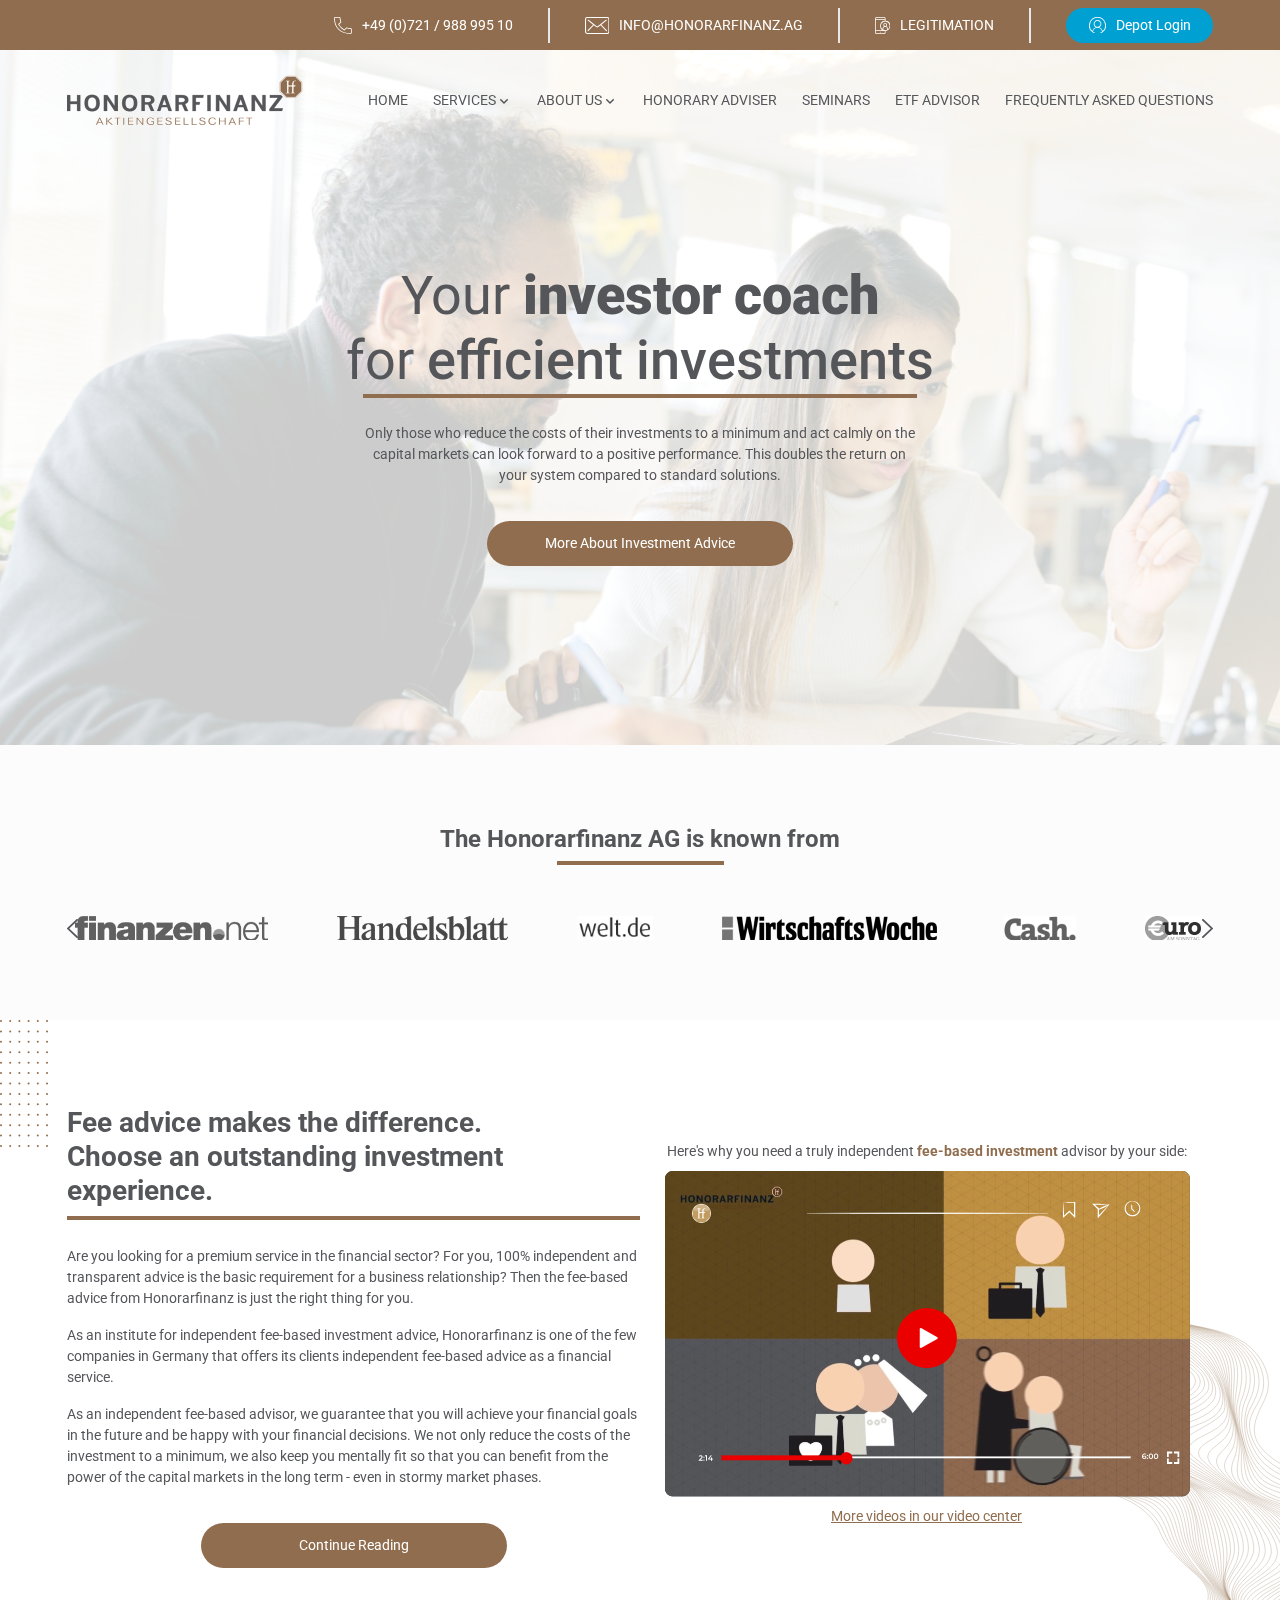
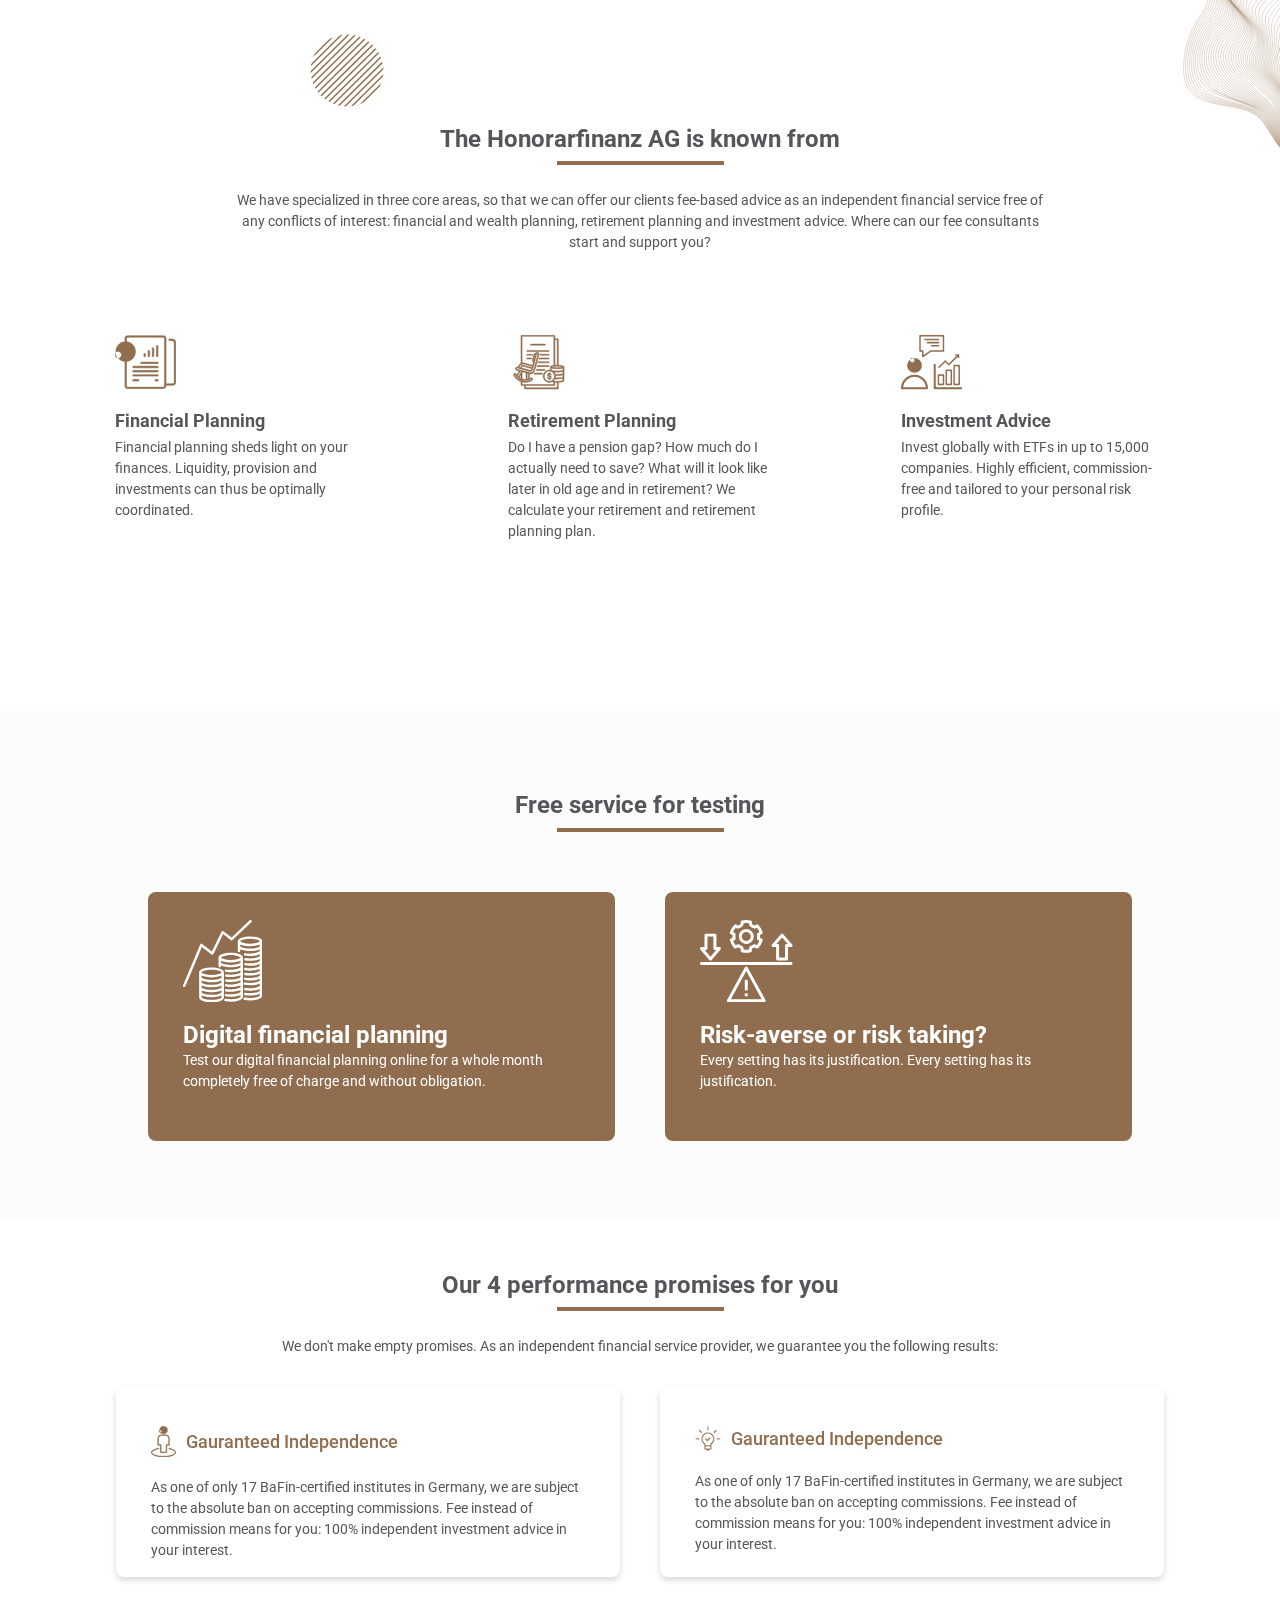
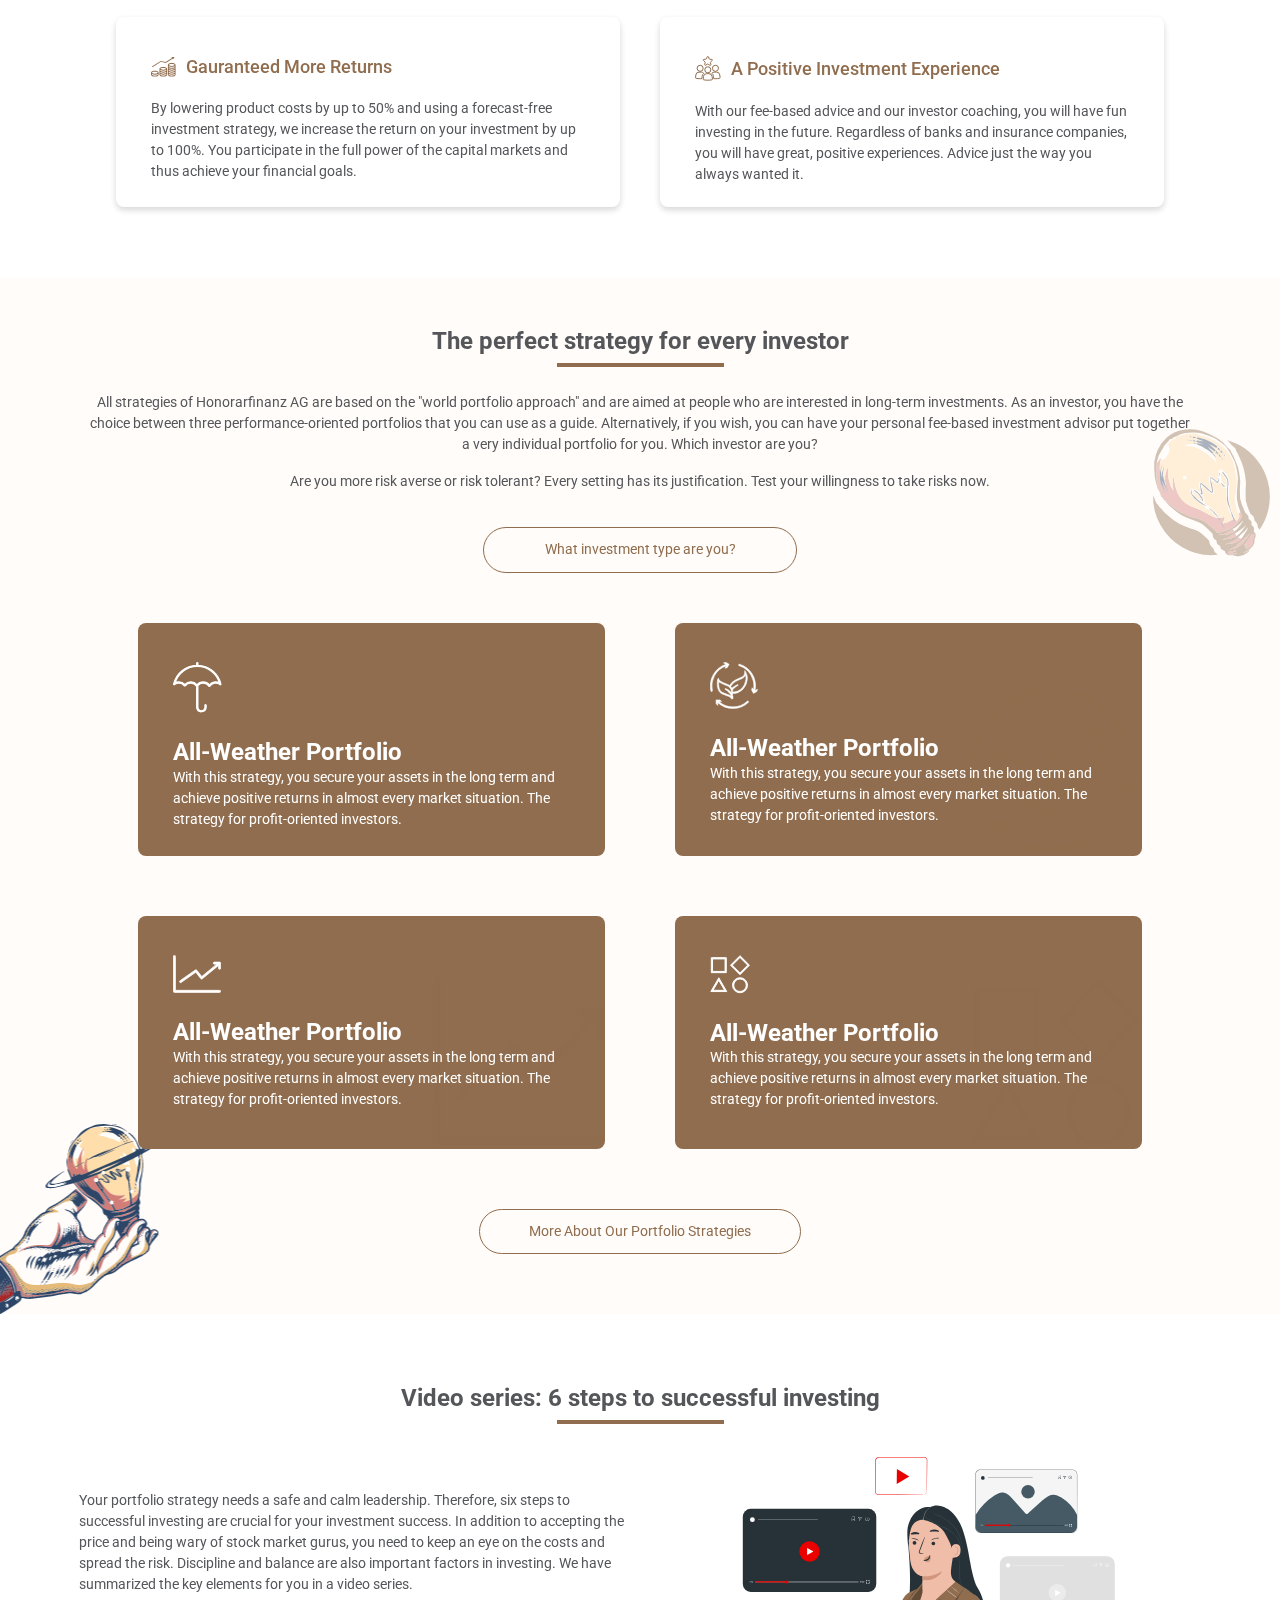
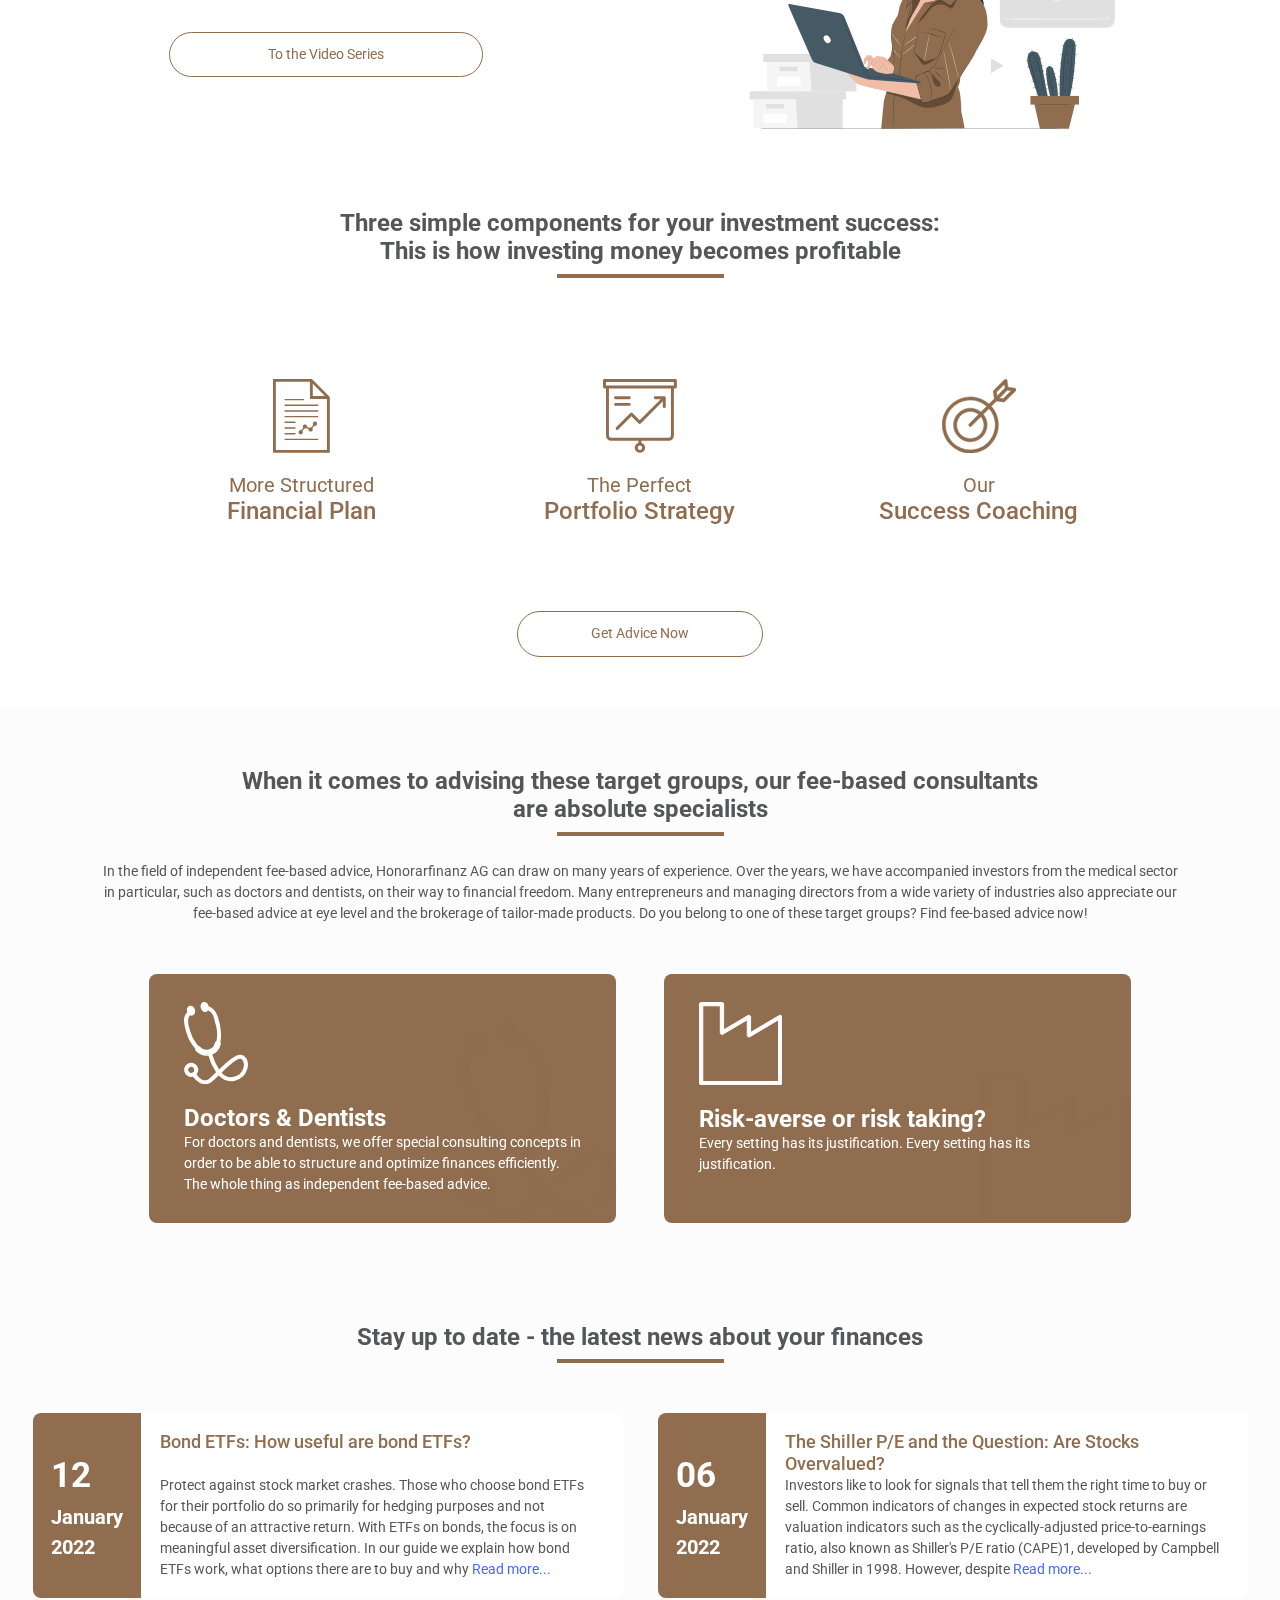
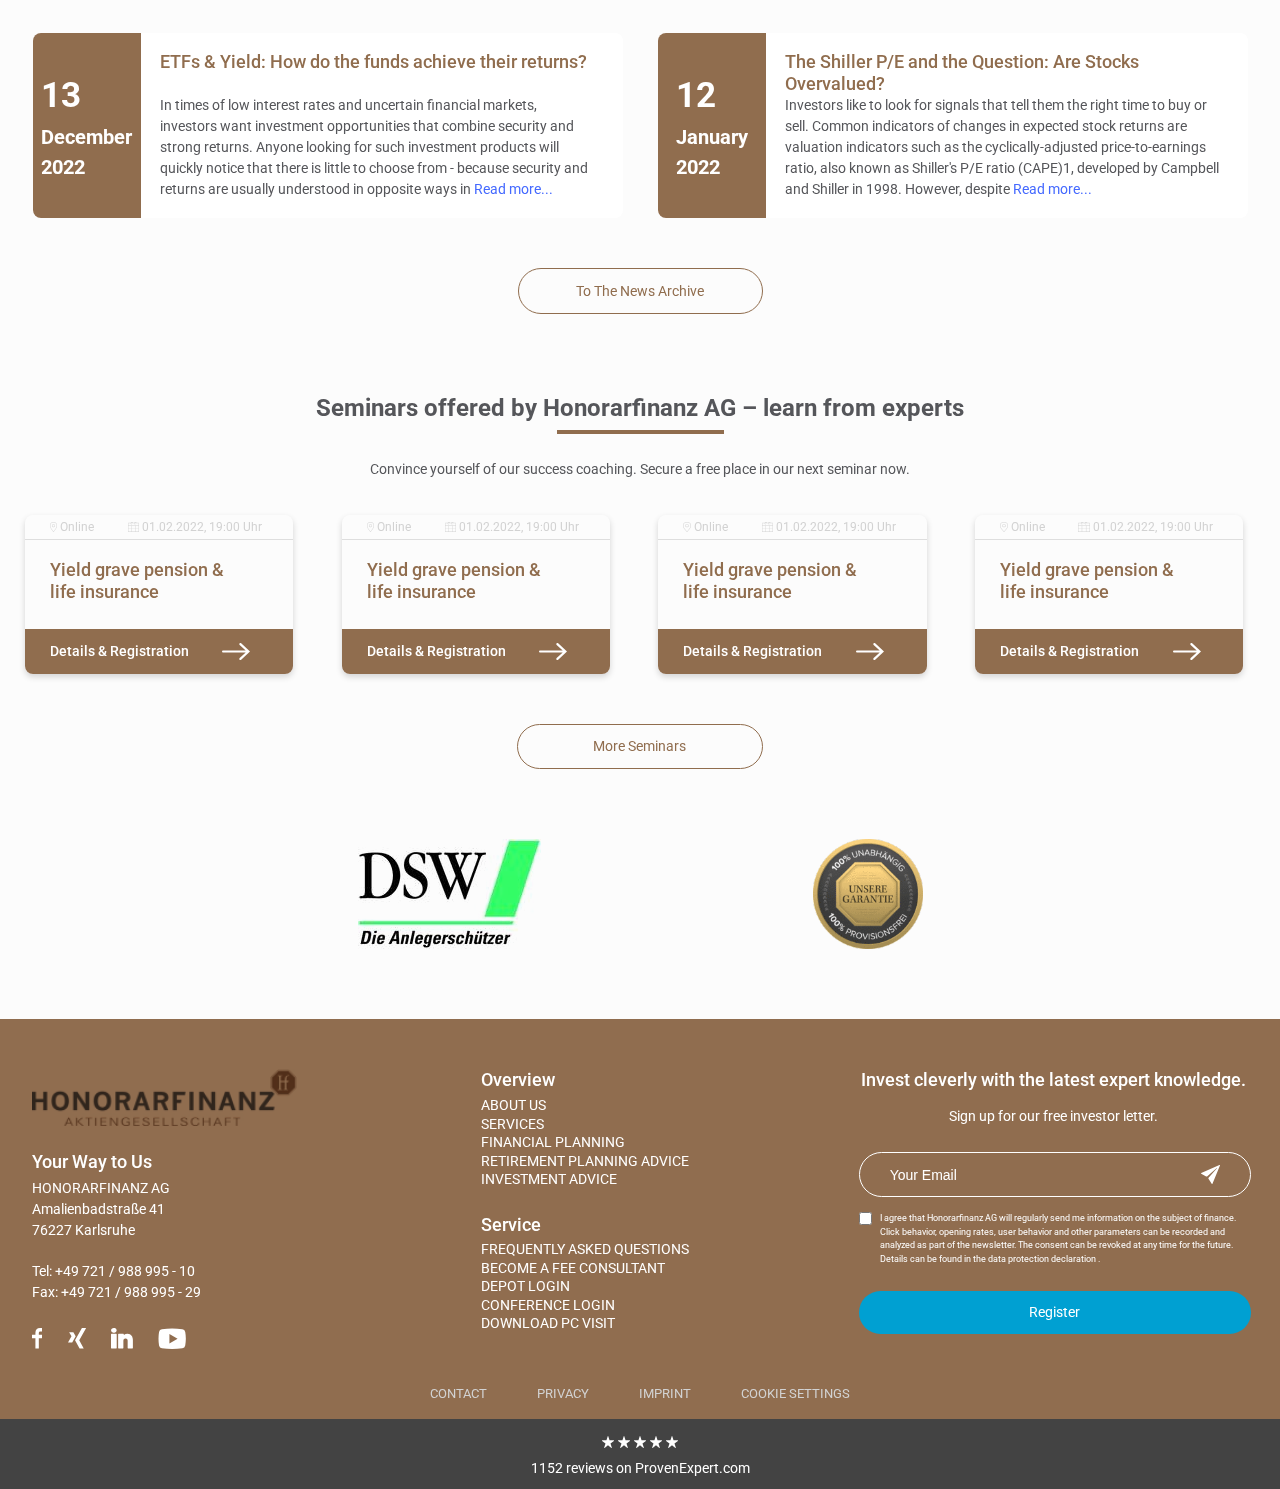
==== commit b6b2ea32: "Only Image Slider Responsiveness Left" ====
--- a/index.html
+++ b/index.html
@@ -72,7 +72,7 @@
     <div class="container-fluid">
       <!--  Nav Bar  -->
       <nav>
-        <a href="#"><img src="./img/honorarfinanz.png" alt="company logo"></a>
+        <a href="#"><img src="./img/honorarfinanz.png" alt="company logo" style="mix-blend-mode:darken"></a>
         <svg xmlns="http://www.w3.org/2000/svg" viewBox="0 0 24 24" fill="currentColor" class="size-6">
           <path fill-rule="evenodd"
             d="M3 5.25a.75.75 0 0 1 .75-.75h16.5a.75.75 0 0 1 0 1.5H3.75A.75.75 0 0 1 3 5.25Zm0 4.5A.75.75 0 0 1 3.75 9h16.5a.75.75 0 0 1 0 1.5H3.75A.75.75 0 0 1 3 9.75Zm0 4.5a.75.75 0 0 1 .75-.75h16.5a.75.75 0 0 1 0 1.5H3.75a.75.75 0 0 1-.75-.75Zm0 4.5a.75.75 0 0 1 .75-.75h16.5a.75.75 0 0 1 0 1.5H3.75a.75.75 0 0 1-.75-.75Z"
@@ -235,59 +235,33 @@
         </div>
         <div class="fee-section-cards">
           <div class="box-1 fee-card">
-            <svg xmlns="http://www.w3.org/2000/svg" width="51.56" height="54.76" class="fee-card-icon"
-              viewBox="0 0 51.56 54.76">
-              <path id="Path_114" data-name="Path 114"
-                d="M100.087,5.6a.566.566,0,0,0-.566.565V33.834a4.553,4.553,0,0,0-2.486,2.949l-.277,1.035-.648-.173a1.733,1.733,0,0,0-1.422.192,1.843,1.843,0,0,0-.619,2.312,1.736,1.736,0,0,0,1.136.876l2.425.65-.667,1.16L95.6,45.2l-.283.492q-.276-.411-.516-.85l0,.009A1.531,1.531,0,0,0,93.9,44.1h0a1.539,1.539,0,0,0-1.62.5,1.515,1.515,0,0,0-.141,1.685h0a13.183,13.183,0,0,0,7.386,6.238v3.337h0a.565.565,0,0,0,.566.565h2.875V59.3a.565.565,0,0,0,.565.565h33.131a.565.565,0,0,0,.566-.565V53.169a22.539,22.539,0,0,0,3.425-.36,6.621,6.621,0,0,0,1.5-.447,1.787,1.787,0,0,0,.525-.344.959.959,0,0,0,.3-.6.522.522,0,0,0,0-.06V37.773a.547.547,0,0,0,0-.08c0-.03,0-.05,0-.08a.938.938,0,0,0-.3-.66,1.862,1.862,0,0,0-.525-.345,6.65,6.65,0,0,0-1.5-.446,22.286,22.286,0,0,0-3.425-.36V9.609h0a.565.565,0,0,0-.566-.566h-2.875V6.168a.566.566,0,0,0-.565-.565Zm.565,1.13h32V35.971c-.444.05-.86.118-1.232.192a6.592,6.592,0,0,0-1.5.446,1.8,1.8,0,0,0-.525.345.939.939,0,0,0-.3.66c0,.03,0,.05,0,.08h0a.556.556,0,0,0,0,.08v2.887a6.7,6.7,0,0,0-.9-.07,6.3,6.3,0,1,0,2.547,12.056c.209.06.431.111.673.158.373.07.788.138,1.232.192v2.292h-28.98a.57.57,0,0,0-.292,0h-2.729V52.838a13.16,13.16,0,0,0,9.891-1.625h0a1.515,1.515,0,0,0,.726-1.01,1.532,1.532,0,0,0-.221-1.082,1.549,1.549,0,0,0-.874-.676,1.518,1.518,0,0,0-1.231.19q-.415.253-.849.467v-.556l0-2.729,0-1.344a4.551,4.551,0,0,0,5.305-3.275l4.343-16.221h0a1.755,1.755,0,0,0-1.247-2.17,1.617,1.617,0,0,0-.689-.03,1.768,1.768,0,0,0-1.227.823,1.88,1.88,0,0,0-.37.021,2.153,2.153,0,0,0-1.77,1.57l-1.429,5.339a2.152,2.152,0,0,0,1,2.411l-.788,2.943-8.658-2.322a4.44,4.44,0,0,0-1.785-.106c-.045.006-.089.01-.133.021V6.733Zm33.131,3.441h2.31V35.781h-.059c-.793,0-1.548.03-2.252.079Zm-10.116,4.348H109.644a.565.565,0,1,0,0,1.13h14.017a.565.565,0,1,0,.007-1.13Zm-17.845,6.37h0a.565.565,0,1,0,0,1.131h21.662a.565.565,0,0,0,0-1.131Zm10.221,2.994a.561.561,0,0,1,.184.021.608.608,0,0,1,.436.767h0l0,.009-4.345,16.229a3.411,3.411,0,0,1-4.15,2.421l-12.677-3.4h0l-.008,0a.529.529,0,0,1-.4-.289.719.719,0,0,1,.229-.859.531.531,0,0,1,.493-.05h0l.008,0,12.677,3.4a2.168,2.168,0,0,0,2.651-1.54l4.344-16.229h0l0-.009a.608.608,0,0,1,.558-.47Zm-10.221.827h0a.565.565,0,0,0,0,1.13h5a.565.565,0,0,0,0-1.13Zm13.316,0h0a.565.565,0,0,0,0,1.13h8.346a.565.565,0,0,0,0-1.13Zm-4.936.06-1.872,6.992a1,1,0,0,1-.22-.945l1.429-5.339a1,1,0,0,1,.662-.709Zm-8.38,3.762h0a.565.565,0,0,0,0,1.13h4.154a.565.565,0,1,0,0-1.13Zm12.327,0h0a.565.565,0,0,0,0,1.13h9.335a.565.565,0,1,0,0-1.13Zm-1.155,3.822h0a.565.565,0,1,0,0,1.131h10.49a.565.565,0,1,0,0-1.131Zm-15.557,2.182a3.39,3.39,0,0,1,.84.114l8.659,2.322-.32,1.2-8.659-2.322a2.1,2.1,0,0,0-.858-.05,2.177,2.177,0,0,0-1.794,1.593l-.277,1.036-1.179-.316.278-1.036a3.424,3.424,0,0,1,3.31-2.534Zm14.7,1.64h0a.565.565,0,1,0,0,1.13h11.345a.565.565,0,1,0,0-1.13Zm-14.8.719a1.208,1.208,0,0,1,.324.04l8.658,2.323-.277,1.035a.982.982,0,0,1-1.267.741l-8.659-2.321.278-1.035a.976.976,0,0,1,.943-.784Zm34.695.01a23.81,23.81,0,0,1,4.394.361,5.789,5.789,0,0,1,1.172.342,5.784,5.784,0,0,1-1.172.343,26.942,26.942,0,0,1-8.789,0,5.78,5.78,0,0,1-1.173-.343,5.779,5.779,0,0,1,1.173-.342A23.88,23.88,0,0,1,136.036,36.908Zm-5.805,1.835a7.941,7.941,0,0,0,1.191.318,28.067,28.067,0,0,0,9.229,0,7.8,7.8,0,0,0,1.19-.318v2.174a.94.94,0,0,1-.176.1,5.871,5.871,0,0,1-1.234.361,26.942,26.942,0,0,1-8.789,0,7.125,7.125,0,0,1-.719-.173,6.317,6.317,0,0,0-.692-.282ZM123.256,40H115.6a.565.565,0,1,0,0,1.13h7.651a.565.565,0,1,0,.006-1.13Zm4.946,1.72a5.168,5.168,0,1,1-5.169,5.168A5.16,5.16,0,0,1,128.2,41.722Zm-29.442.253,1.232.331-3.041,5.279a10.142,10.142,0,0,1-.888-.916l.521-.907L97.943,43.4l.679-1.182Zm43.08.2v2.174a.94.94,0,0,1-.176.1,5.882,5.882,0,0,1-1.234.36,23.881,23.881,0,0,1-4.394.361c-.432,0-.854-.009-1.261-.03-.1,0-.2-.008-.3-.01h0c-.077,0-.152-.009-.227-.01a6.3,6.3,0,0,0-1.334-2.4,28.936,28.936,0,0,0,3.124.158,24.68,24.68,0,0,0,4.615-.382,7.813,7.813,0,0,0,1.19-.318Zm-40.719.435,3.491.936,0,6.569a9.871,9.871,0,0,1-3.556-.289c-.134-.04-.267-.08-.4-.117V43.422Zm27.071.561h0a.566.566,0,0,0-.557.573v.269a1.884,1.884,0,0,0-.353.1,1.7,1.7,0,0,0-1.007,1.782,1.624,1.624,0,0,0,1.414,1.553h.029c.161.006.317.006.467.006h.016c.142,0,.276,0,.407.006a.607.607,0,0,1,.392.514V48a.71.71,0,0,1-.306.628h0l-.017.006a4.065,4.065,0,0,1-.533.021,2.623,2.623,0,0,1-.543-.03h0l-.015-.006a.551.551,0,0,1-.253-.3h0a.565.565,0,1,0-1.062.387,1.644,1.644,0,0,0,.821.931,1.437,1.437,0,0,0,.539.151v.252a.565.565,0,1,0,1.13,0v-.268a1.879,1.879,0,0,0,.352-.1,1.7,1.7,0,0,0,1.007-1.783,1.623,1.623,0,0,0-1.414-1.552l-.028,0c-.167-.006-.329-.006-.484-.006h0c-.142,0-.276,0-.407-.006a.608.608,0,0,1-.392-.514c0-.007,0-.014,0-.021a.711.711,0,0,1,.307-.628l.015-.007a4.043,4.043,0,0,1,.533-.021,2.625,2.625,0,0,1,.544.03h0l.012.006a.552.552,0,0,1,.253.3h0a.565.565,0,1,0,1.063-.387,1.643,1.643,0,0,0-.818-.929,1.458,1.458,0,0,0-.542-.154v-.251h0a.565.565,0,0,0-.573-.573Zm-14.892.654h0a.565.565,0,0,0,0,1.131h7.516a.565.565,0,0,0,0-1.131Zm-7.559.021,1.232.33v.275l0,1.365,0,2.728,0,1.037a10.118,10.118,0,0,1-1.226.351Zm-12.3,1.311a.464.464,0,0,1,.134.021.393.393,0,0,1,.237.193l0,.009A11.535,11.535,0,0,0,96.7,48.851h0a.574.574,0,0,0,.114.09,10.987,10.987,0,0,0,3.947,1.973,11.2,11.2,0,0,0,8.781-1.319h0l0,0a.3.3,0,0,1,.311-.06.411.411,0,0,1,.234.19.427.427,0,0,1,.067.284c-.015.08-.039.148-.192.238h-.006a11.91,11.91,0,0,1-16.834-4.514v0l0,0a.339.339,0,0,1,.034-.421.345.345,0,0,1,.283-.146Zm6.083.225v3.892a9.878,9.878,0,0,1-1.682-.972Zm42.318.216v2.189a.941.941,0,0,1-.176.1,5.87,5.87,0,0,1-1.234.36,23.888,23.888,0,0,1-4.394.36c-.613,0-1.2-.021-1.763-.05a6.274,6.274,0,0,0,.228-1.675q0-.317-.031-.625c.086,0,.173.009.26.01.422.021.859.03,1.307.03a24.667,24.667,0,0,0,4.614-.382,7.672,7.672,0,0,0,1.19-.319Zm0,3.443v2.189a.941.941,0,0,1-.176.1,5.87,5.87,0,0,1-1.234.36,23.881,23.881,0,0,1-4.394.361,25.606,25.606,0,0,1-3.882-.27,6.338,6.338,0,0,0,1.7-2.118c.685.05,1.418.08,2.184.08a24.709,24.709,0,0,0,4.615-.382,7.751,7.751,0,0,0,1.19-.319ZM133.783,53.1c.7.05,1.46.08,2.252.08h.059v5.542h-32v-2.31h29.125a.565.565,0,0,0,.565-.565Z"
-                transform="translate(-91.662 -5.353)" fill="#906d4e" stroke="#906d4e" stroke-width="0.5" />
+            <svg xmlns="http://www.w3.org/2000/svg" width="61.469" height="54.26" class="fee-card-icon" viewBox="0 0 61.786 54.61">
+              <g id="Group_52" data-name="Group 52" transform="translate(-131.129 -86.747)">
+                <path id="Path_89" data-name="Path 89" d="M183.216,167.587v-.307a3.361,3.361,0,0,0-1.229-6.557.918.918,0,1,1,.9-.9h2.459a3.359,3.359,0,0,0-2.131-3.131v-.448a1.23,1.23,0,0,0-1.229-1.229h0a1.229,1.229,0,0,0-1.229,1.229v.448a3.336,3.336,0,0,0,1.229,6.557.9.9,0,1,1-.918.9H178.61a3.394,3.394,0,0,0,2.147,3.131v.307a1.229,1.229,0,0,0,1.229,1.229h0A1.229,1.229,0,0,0,183.216,167.587Z" transform="translate(-40.097 -58.523)" fill="#906d4e" stroke="#fff" stroke-width="0.35"/>
+                <path id="Path_90" data-name="Path 90" d="M188.051,90.249h-2.033a1.246,1.246,0,0,0-1.246,1.246h0a1.246,1.246,0,0,0,1.246,1.246h2.033c1.213,0,2.229.771,2.229,1.639v39.7a1.3,1.3,0,0,1-1.229,1.361H182.92V90.364a3.459,3.459,0,0,0-3.459-3.442H144.07a3.442,3.442,0,0,0-3.443,3.442v2.787a10.41,10.41,0,0,0,0,20.688v23.9a3.443,3.443,0,0,0,3.443,3.443h35.392a3.426,3.426,0,0,0,3.426-3.278h6.164a3.77,3.77,0,0,0,3.688-3.82V94.38a4.442,4.442,0,0,0-4.689-4.131Zm-54.1,13.245a3.308,3.308,0,1,1-.033,0Zm46.506,34.244a.984.984,0,0,1-1,.984H144.069a.983.983,0,0,1-.984-.984v-23.9a10.426,10.426,0,0,0,0-20.688V90.363a.983.983,0,0,1,.984-.9h35.392a.984.984,0,0,1,1,.984Z" fill="#906d4e" stroke="#fff" stroke-width="0.35"/>
+                <path id="Path_91" data-name="Path 91" d="M310.4,276.73h16.31a1.23,1.23,0,0,1,1.229,1.229h0a1.229,1.229,0,0,1-1.229,1.229H310.4a1.229,1.229,0,0,1-1.229-1.229h0A1.23,1.23,0,0,1,310.4,276.73Z" transform="translate(-152.805 -163.138)" fill="#906d4e" stroke="#fff" stroke-width="0.35"/>
+                <path id="Path_92" data-name="Path 92" d="M253.929,306.13h24.262a1.23,1.23,0,0,1,1.229,1.229h0a1.229,1.229,0,0,1-1.229,1.229H253.929a1.229,1.229,0,0,1-1.229-1.229h0A1.23,1.23,0,0,1,253.929,306.13Z" transform="translate(-104.27 -188.407)" fill="#906d4e" stroke="#fff" stroke-width="0.35"/>
+                <path id="Path_93" data-name="Path 93" d="M253.929,336.12h24.262a1.229,1.229,0,0,1,1.229,1.229h0a1.23,1.23,0,0,1-1.229,1.229H253.929a1.23,1.23,0,0,1-1.229-1.229h0A1.229,1.229,0,0,1,253.929,336.12Z" transform="translate(-104.27 -214.183)" fill="#906d4e" stroke="#fff" stroke-width="0.35"/>
+                <path id="Path_94" data-name="Path 94" d="M253.929,366.1h24.262a1.23,1.23,0,0,1,1.229,1.229h0a1.229,1.229,0,0,1-1.229,1.229H253.929a1.229,1.229,0,0,1-1.229-1.229h0A1.23,1.23,0,0,1,253.929,366.1Z" transform="translate(-104.27 -239.951)" fill="#906d4e" stroke="#fff" stroke-width="0.35"/>
+                <path id="Path_95" data-name="Path 95" d="M334.549,214.67h0a1.229,1.229,0,0,1,1.229,1.229v1.8a1.229,1.229,0,0,1-1.229,1.229h0a1.23,1.23,0,0,1-1.229-1.229v-1.8A1.23,1.23,0,0,1,334.549,214.67Z" transform="translate(-173.562 -109.798)" fill="#906d4e" stroke="#fff" stroke-width="0.35"/>
+                <path id="Path_96" data-name="Path 96" d="M364.409,192.73h0a1.23,1.23,0,0,1,1.229,1.229v4.9a1.23,1.23,0,0,1-1.229,1.229h0a1.229,1.229,0,0,1-1.229-1.229v-4.9A1.229,1.229,0,0,1,364.409,192.73Z" transform="translate(-199.226 -90.941)" fill="#906d4e" stroke="#fff" stroke-width="0.35"/>
+                <path id="Path_97" data-name="Path 97" d="M394.159,173.13h0a1.23,1.23,0,0,1,1.229,1.229v7.656a1.229,1.229,0,0,1-1.229,1.229h0a1.229,1.229,0,0,1-1.229-1.229v-7.656A1.229,1.229,0,0,1,394.159,173.13Z" transform="translate(-224.796 -74.095)" fill="#906d4e" stroke="#fff" stroke-width="0.35"/>
+                <path id="Path_98" data-name="Path 98" d="M424.029,157.73h0a1.23,1.23,0,0,1,1.229,1.229v9.819a1.229,1.229,0,0,1-1.229,1.229h0a1.229,1.229,0,0,1-1.229-1.229v-9.819A1.229,1.229,0,0,1,424.029,157.73Z" transform="translate(-250.469 -60.859)" fill="#906d4e" stroke="#fff" stroke-width="0.35"/>
+                <path id="Path_99" data-name="Path 99" d="M253.929,401.45h4.754a1.23,1.23,0,0,1,1.229,1.229h0a1.229,1.229,0,0,1-1.229,1.229h-4.754a1.229,1.229,0,0,1-1.229-1.229h0A1.229,1.229,0,0,1,253.929,401.45Z" transform="translate(-104.27 -270.334)" fill="#906d4e" stroke="#fff" stroke-width="0.35"/>
+                <path id="Path_100" data-name="Path 100" d="M412.129,401.45h2.017a1.23,1.23,0,0,1,1.229,1.229h0a1.229,1.229,0,0,1-1.229,1.229h-2.017a1.229,1.229,0,0,1-1.229-1.229h0A1.229,1.229,0,0,1,412.129,401.45Z" transform="translate(-240.241 -270.334)" fill="#906d4e" stroke="#fff" stroke-width="0.35"/>
+              </g>
             </svg>
+            
             <h4 class="fee-card-heading">Financial Planning</h4>
             <p class="fee-card-paragraph">Financial planning sheds light on your finances. Liquidity, provision and
               investments can thus be optimally coordinated.</p>
             <a href="#" class="fee-card-link">Read More ></a>
           </div>
           <div class="box-1 fee-card">
-            <svg xmlns="http://www.w3.org/2000/svg" width="61.786" height="54.61" class="fee-card-icon"
-              viewBox="0 0 61.786 54.61">
-              <g id="Group_52" data-name="Group 52" transform="translate(-131.129 -86.747)">
-                <path id="Path_89" data-name="Path 89"
-                  d="M183.216,167.587v-.307a3.361,3.361,0,0,0-1.229-6.557.918.918,0,1,1,.9-.9h2.459a3.359,3.359,0,0,0-2.131-3.131v-.448a1.23,1.23,0,0,0-1.229-1.229h0a1.229,1.229,0,0,0-1.229,1.229v.448a3.336,3.336,0,0,0,1.229,6.557.9.9,0,1,1-.918.9H178.61a3.394,3.394,0,0,0,2.147,3.131v.307a1.229,1.229,0,0,0,1.229,1.229h0A1.229,1.229,0,0,0,183.216,167.587Z"
-                  transform="translate(-40.097 -58.523)" fill="#906d4e" stroke="#fff" stroke-width="0.35" />
-                <path id="Path_90" data-name="Path 90"
-                  d="M188.051,90.249h-2.033a1.246,1.246,0,0,0-1.246,1.246h0a1.246,1.246,0,0,0,1.246,1.246h2.033c1.213,0,2.229.771,2.229,1.639v39.7a1.3,1.3,0,0,1-1.229,1.361H182.92V90.364a3.459,3.459,0,0,0-3.459-3.442H144.07a3.442,3.442,0,0,0-3.443,3.442v2.787a10.41,10.41,0,0,0,0,20.688v23.9a3.443,3.443,0,0,0,3.443,3.443h35.392a3.426,3.426,0,0,0,3.426-3.278h6.164a3.77,3.77,0,0,0,3.688-3.82V94.38a4.442,4.442,0,0,0-4.689-4.131Zm-54.1,13.245a3.308,3.308,0,1,1-.033,0Zm46.506,34.244a.984.984,0,0,1-1,.984H144.069a.983.983,0,0,1-.984-.984v-23.9a10.426,10.426,0,0,0,0-20.688V90.363a.983.983,0,0,1,.984-.9h35.392a.984.984,0,0,1,1,.984Z"
-                  fill="#906d4e" stroke="#fff" stroke-width="0.35" />
-                <path id="Path_91" data-name="Path 91"
-                  d="M310.4,276.73h16.31a1.23,1.23,0,0,1,1.229,1.229h0a1.229,1.229,0,0,1-1.229,1.229H310.4a1.229,1.229,0,0,1-1.229-1.229h0A1.23,1.23,0,0,1,310.4,276.73Z"
-                  transform="translate(-152.805 -163.138)" fill="#906d4e" stroke="#fff" stroke-width="0.35" />
-                <path id="Path_92" data-name="Path 92"
-                  d="M253.929,306.13h24.262a1.23,1.23,0,0,1,1.229,1.229h0a1.229,1.229,0,0,1-1.229,1.229H253.929a1.229,1.229,0,0,1-1.229-1.229h0A1.23,1.23,0,0,1,253.929,306.13Z"
-                  transform="translate(-104.27 -188.407)" fill="#906d4e" stroke="#fff" stroke-width="0.35" />
-                <path id="Path_93" data-name="Path 93"
-                  d="M253.929,336.12h24.262a1.229,1.229,0,0,1,1.229,1.229h0a1.23,1.23,0,0,1-1.229,1.229H253.929a1.23,1.23,0,0,1-1.229-1.229h0A1.229,1.229,0,0,1,253.929,336.12Z"
-                  transform="translate(-104.27 -214.183)" fill="#906d4e" stroke="#fff" stroke-width="0.35" />
-                <path id="Path_94" data-name="Path 94"
-                  d="M253.929,366.1h24.262a1.23,1.23,0,0,1,1.229,1.229h0a1.229,1.229,0,0,1-1.229,1.229H253.929a1.229,1.229,0,0,1-1.229-1.229h0A1.23,1.23,0,0,1,253.929,366.1Z"
-                  transform="translate(-104.27 -239.951)" fill="#906d4e" stroke="#fff" stroke-width="0.35" />
-                <path id="Path_95" data-name="Path 95"
-                  d="M334.549,214.67h0a1.229,1.229,0,0,1,1.229,1.229v1.8a1.229,1.229,0,0,1-1.229,1.229h0a1.23,1.23,0,0,1-1.229-1.229v-1.8A1.23,1.23,0,0,1,334.549,214.67Z"
-                  transform="translate(-173.562 -109.798)" fill="#906d4e" stroke="#fff" stroke-width="0.35" />
-                <path id="Path_96" data-name="Path 96"
-                  d="M364.409,192.73h0a1.23,1.23,0,0,1,1.229,1.229v4.9a1.23,1.23,0,0,1-1.229,1.229h0a1.229,1.229,0,0,1-1.229-1.229v-4.9A1.229,1.229,0,0,1,364.409,192.73Z"
-                  transform="translate(-199.226 -90.941)" fill="#906d4e" stroke="#fff" stroke-width="0.35" />
-                <path id="Path_97" data-name="Path 97"
-                  d="M394.159,173.13h0a1.23,1.23,0,0,1,1.229,1.229v7.656a1.229,1.229,0,0,1-1.229,1.229h0a1.229,1.229,0,0,1-1.229-1.229v-7.656A1.229,1.229,0,0,1,394.159,173.13Z"
-                  transform="translate(-224.796 -74.095)" fill="#906d4e" stroke="#fff" stroke-width="0.35" />
-                <path id="Path_98" data-name="Path 98"
-                  d="M424.029,157.73h0a1.23,1.23,0,0,1,1.229,1.229v9.819a1.229,1.229,0,0,1-1.229,1.229h0a1.229,1.229,0,0,1-1.229-1.229v-9.819A1.229,1.229,0,0,1,424.029,157.73Z"
-                  transform="translate(-250.469 -60.859)" fill="#906d4e" stroke="#fff" stroke-width="0.35" />
-                <path id="Path_99" data-name="Path 99"
-                  d="M253.929,401.45h4.754a1.23,1.23,0,0,1,1.229,1.229h0a1.229,1.229,0,0,1-1.229,1.229h-4.754a1.229,1.229,0,0,1-1.229-1.229h0A1.229,1.229,0,0,1,253.929,401.45Z"
-                  transform="translate(-104.27 -270.334)" fill="#906d4e" stroke="#fff" stroke-width="0.35" />
-                <path id="Path_100" data-name="Path 100"
-                  d="M412.129,401.45h2.017a1.23,1.23,0,0,1,1.229,1.229h0a1.229,1.229,0,0,1-1.229,1.229h-2.017a1.229,1.229,0,0,1-1.229-1.229h0A1.229,1.229,0,0,1,412.129,401.45Z"
-                  transform="translate(-240.241 -270.334)" fill="#906d4e" stroke="#fff" stroke-width="0.35" />
-              </g>
+            <svg xmlns="http://www.w3.org/2000/svg" width="61.469" height="54.26" class="fee-card-icon"viewBox="0 0 51.56 54.76">
+              <path id="Path_114" data-name="Path 114" d="M100.087,5.6a.566.566,0,0,0-.566.565V33.834a4.553,4.553,0,0,0-2.486,2.949l-.277,1.035-.648-.173a1.733,1.733,0,0,0-1.422.192,1.843,1.843,0,0,0-.619,2.312,1.736,1.736,0,0,0,1.136.876l2.425.65-.667,1.16L95.6,45.2l-.283.492q-.276-.411-.516-.85l0,.009A1.531,1.531,0,0,0,93.9,44.1h0a1.539,1.539,0,0,0-1.62.5,1.515,1.515,0,0,0-.141,1.685h0a13.183,13.183,0,0,0,7.386,6.238v3.337h0a.565.565,0,0,0,.566.565h2.875V59.3a.565.565,0,0,0,.565.565h33.131a.565.565,0,0,0,.566-.565V53.169a22.539,22.539,0,0,0,3.425-.36,6.621,6.621,0,0,0,1.5-.447,1.787,1.787,0,0,0,.525-.344.959.959,0,0,0,.3-.6.522.522,0,0,0,0-.06V37.773a.547.547,0,0,0,0-.08c0-.03,0-.05,0-.08a.938.938,0,0,0-.3-.66,1.862,1.862,0,0,0-.525-.345,6.65,6.65,0,0,0-1.5-.446,22.286,22.286,0,0,0-3.425-.36V9.609h0a.565.565,0,0,0-.566-.566h-2.875V6.168a.566.566,0,0,0-.565-.565Zm.565,1.13h32V35.971c-.444.05-.86.118-1.232.192a6.592,6.592,0,0,0-1.5.446,1.8,1.8,0,0,0-.525.345.939.939,0,0,0-.3.66c0,.03,0,.05,0,.08h0a.556.556,0,0,0,0,.08v2.887a6.7,6.7,0,0,0-.9-.07,6.3,6.3,0,1,0,2.547,12.056c.209.06.431.111.673.158.373.07.788.138,1.232.192v2.292h-28.98a.57.57,0,0,0-.292,0h-2.729V52.838a13.16,13.16,0,0,0,9.891-1.625h0a1.515,1.515,0,0,0,.726-1.01,1.532,1.532,0,0,0-.221-1.082,1.549,1.549,0,0,0-.874-.676,1.518,1.518,0,0,0-1.231.19q-.415.253-.849.467v-.556l0-2.729,0-1.344a4.551,4.551,0,0,0,5.305-3.275l4.343-16.221h0a1.755,1.755,0,0,0-1.247-2.17,1.617,1.617,0,0,0-.689-.03,1.768,1.768,0,0,0-1.227.823,1.88,1.88,0,0,0-.37.021,2.153,2.153,0,0,0-1.77,1.57l-1.429,5.339a2.152,2.152,0,0,0,1,2.411l-.788,2.943-8.658-2.322a4.44,4.44,0,0,0-1.785-.106c-.045.006-.089.01-.133.021V6.733Zm33.131,3.441h2.31V35.781h-.059c-.793,0-1.548.03-2.252.079Zm-10.116,4.348H109.644a.565.565,0,1,0,0,1.13h14.017a.565.565,0,1,0,.007-1.13Zm-17.845,6.37h0a.565.565,0,1,0,0,1.131h21.662a.565.565,0,0,0,0-1.131Zm10.221,2.994a.561.561,0,0,1,.184.021.608.608,0,0,1,.436.767h0l0,.009-4.345,16.229a3.411,3.411,0,0,1-4.15,2.421l-12.677-3.4h0l-.008,0a.529.529,0,0,1-.4-.289.719.719,0,0,1,.229-.859.531.531,0,0,1,.493-.05h0l.008,0,12.677,3.4a2.168,2.168,0,0,0,2.651-1.54l4.344-16.229h0l0-.009a.608.608,0,0,1,.558-.47Zm-10.221.827h0a.565.565,0,0,0,0,1.13h5a.565.565,0,0,0,0-1.13Zm13.316,0h0a.565.565,0,0,0,0,1.13h8.346a.565.565,0,0,0,0-1.13Zm-4.936.06-1.872,6.992a1,1,0,0,1-.22-.945l1.429-5.339a1,1,0,0,1,.662-.709Zm-8.38,3.762h0a.565.565,0,0,0,0,1.13h4.154a.565.565,0,1,0,0-1.13Zm12.327,0h0a.565.565,0,0,0,0,1.13h9.335a.565.565,0,1,0,0-1.13Zm-1.155,3.822h0a.565.565,0,1,0,0,1.131h10.49a.565.565,0,1,0,0-1.131Zm-15.557,2.182a3.39,3.39,0,0,1,.84.114l8.659,2.322-.32,1.2-8.659-2.322a2.1,2.1,0,0,0-.858-.05,2.177,2.177,0,0,0-1.794,1.593l-.277,1.036-1.179-.316.278-1.036a3.424,3.424,0,0,1,3.31-2.534Zm14.7,1.64h0a.565.565,0,1,0,0,1.13h11.345a.565.565,0,1,0,0-1.13Zm-14.8.719a1.208,1.208,0,0,1,.324.04l8.658,2.323-.277,1.035a.982.982,0,0,1-1.267.741l-8.659-2.321.278-1.035a.976.976,0,0,1,.943-.784Zm34.695.01a23.81,23.81,0,0,1,4.394.361,5.789,5.789,0,0,1,1.172.342,5.784,5.784,0,0,1-1.172.343,26.942,26.942,0,0,1-8.789,0,5.78,5.78,0,0,1-1.173-.343,5.779,5.779,0,0,1,1.173-.342A23.88,23.88,0,0,1,136.036,36.908Zm-5.805,1.835a7.941,7.941,0,0,0,1.191.318,28.067,28.067,0,0,0,9.229,0,7.8,7.8,0,0,0,1.19-.318v2.174a.94.94,0,0,1-.176.1,5.871,5.871,0,0,1-1.234.361,26.942,26.942,0,0,1-8.789,0,7.125,7.125,0,0,1-.719-.173,6.317,6.317,0,0,0-.692-.282ZM123.256,40H115.6a.565.565,0,1,0,0,1.13h7.651a.565.565,0,1,0,.006-1.13Zm4.946,1.72a5.168,5.168,0,1,1-5.169,5.168A5.16,5.16,0,0,1,128.2,41.722Zm-29.442.253,1.232.331-3.041,5.279a10.142,10.142,0,0,1-.888-.916l.521-.907L97.943,43.4l.679-1.182Zm43.08.2v2.174a.94.94,0,0,1-.176.1,5.882,5.882,0,0,1-1.234.36,23.881,23.881,0,0,1-4.394.361c-.432,0-.854-.009-1.261-.03-.1,0-.2-.008-.3-.01h0c-.077,0-.152-.009-.227-.01a6.3,6.3,0,0,0-1.334-2.4,28.936,28.936,0,0,0,3.124.158,24.68,24.68,0,0,0,4.615-.382,7.813,7.813,0,0,0,1.19-.318Zm-40.719.435,3.491.936,0,6.569a9.871,9.871,0,0,1-3.556-.289c-.134-.04-.267-.08-.4-.117V43.422Zm27.071.561h0a.566.566,0,0,0-.557.573v.269a1.884,1.884,0,0,0-.353.1,1.7,1.7,0,0,0-1.007,1.782,1.624,1.624,0,0,0,1.414,1.553h.029c.161.006.317.006.467.006h.016c.142,0,.276,0,.407.006a.607.607,0,0,1,.392.514V48a.71.71,0,0,1-.306.628h0l-.017.006a4.065,4.065,0,0,1-.533.021,2.623,2.623,0,0,1-.543-.03h0l-.015-.006a.551.551,0,0,1-.253-.3h0a.565.565,0,1,0-1.062.387,1.644,1.644,0,0,0,.821.931,1.437,1.437,0,0,0,.539.151v.252a.565.565,0,1,0,1.13,0v-.268a1.879,1.879,0,0,0,.352-.1,1.7,1.7,0,0,0,1.007-1.783,1.623,1.623,0,0,0-1.414-1.552l-.028,0c-.167-.006-.329-.006-.484-.006h0c-.142,0-.276,0-.407-.006a.608.608,0,0,1-.392-.514c0-.007,0-.014,0-.021a.711.711,0,0,1,.307-.628l.015-.007a4.043,4.043,0,0,1,.533-.021,2.625,2.625,0,0,1,.544.03h0l.012.006a.552.552,0,0,1,.253.3h0a.565.565,0,1,0,1.063-.387,1.643,1.643,0,0,0-.818-.929,1.458,1.458,0,0,0-.542-.154v-.251h0a.565.565,0,0,0-.573-.573Zm-14.892.654h0a.565.565,0,0,0,0,1.131h7.516a.565.565,0,0,0,0-1.131Zm-7.559.021,1.232.33v.275l0,1.365,0,2.728,0,1.037a10.118,10.118,0,0,1-1.226.351Zm-12.3,1.311a.464.464,0,0,1,.134.021.393.393,0,0,1,.237.193l0,.009A11.535,11.535,0,0,0,96.7,48.851h0a.574.574,0,0,0,.114.09,10.987,10.987,0,0,0,3.947,1.973,11.2,11.2,0,0,0,8.781-1.319h0l0,0a.3.3,0,0,1,.311-.06.411.411,0,0,1,.234.19.427.427,0,0,1,.067.284c-.015.08-.039.148-.192.238h-.006a11.91,11.91,0,0,1-16.834-4.514v0l0,0a.339.339,0,0,1,.034-.421.345.345,0,0,1,.283-.146Zm6.083.225v3.892a9.878,9.878,0,0,1-1.682-.972Zm42.318.216v2.189a.941.941,0,0,1-.176.1,5.87,5.87,0,0,1-1.234.36,23.888,23.888,0,0,1-4.394.36c-.613,0-1.2-.021-1.763-.05a6.274,6.274,0,0,0,.228-1.675q0-.317-.031-.625c.086,0,.173.009.26.01.422.021.859.03,1.307.03a24.667,24.667,0,0,0,4.614-.382,7.672,7.672,0,0,0,1.19-.319Zm0,3.443v2.189a.941.941,0,0,1-.176.1,5.87,5.87,0,0,1-1.234.36,23.881,23.881,0,0,1-4.394.361,25.606,25.606,0,0,1-3.882-.27,6.338,6.338,0,0,0,1.7-2.118c.685.05,1.418.08,2.184.08a24.709,24.709,0,0,0,4.615-.382,7.751,7.751,0,0,0,1.19-.319ZM133.783,53.1c.7.05,1.46.08,2.252.08h.059v5.542h-32v-2.31h29.125a.565.565,0,0,0,.565-.565Z" transform="translate(-91.662 -5.353)" fill="#906d4e" stroke="#906d4e" stroke-width="0.5"/>
             </svg>
+            
             <h4 class="fee-card-heading">Retirement Planning</h4>
             <p class="fee-card-paragraph">Do I have a pension gap? How much do I actually need to save? What will it look
               like later in old age and in retirement? We calculate your retirement and retirement planning plan.</p>
@@ -794,7 +768,7 @@
     <div class="container-fluid news-cards">
       <div class="row">
         <div class="col-lg-6 news-card-odd">
-          <div class="card-4 news-card ms-lg-auto mx-auto mx-lg-0">
+          <div class="card-4 news-card news-card-plus ms-lg-auto mx-auto mx-lg-0">
             <div class="news-header" style="font-size: 20px ; font-weight: 700;">
               <div class="header-heading"><span
                   style="font-size: 35px; font-weight: 700; letter-spacing: 0;">12</span>January<span
@@ -812,7 +786,7 @@
           </div>
         </div>
         <div class="col-lg-6 news-card-even">
-          <div class="card-4 news-card mx-auto mx-lg-0">
+          <div class="card-4 news-card news-card-plus mx-auto mx-lg-0">
             <div class="news-header" style="font-size: 20px ; font-weight: 700;">
               <div class="header-heading"><span
                   style="font-size: 35px; font-weight: 700; letter-spacing: 0;">06</span>January<span
@@ -830,7 +804,7 @@
           </div>
         </div>
         <div class="col-lg-6 news-card-odd">
-          <div class="card-4 news-card ms-lg-auto mx-auto mx-lg-0">
+          <div class="card-4 news-card news-card-minus ms-lg-auto mx-auto mx-lg-0">
             <div class="news-header" style="font-size: 20px ; font-weight: 700;">
               <div class="header-heading"><span
                   style="font-size: 35px; font-weight: 700; letter-spacing: 0;">13</span>December<span
@@ -848,7 +822,7 @@
           </div>
         </div>
         <div class="col-lg-6 news-card-even">
-          <div class="card-4 news-card mx-auto mx-lg-0">
+          <div class="card-4 news-card news-card-minus mx-auto mx-lg-0">
             <div class="news-header" style="font-size: 20px ; font-weight: 700;">
               <div class="header-heading"><span
                   style="font-size: 35px; font-weight: 700; letter-spacing: 0;">12</span>January<span
--- a/css/style.css
+++ b/css/style.css
@@ -90,8 +90,7 @@
 }
 
 .hero-section .container-fluid{
-  background-color: #fff;
-  opacity: 0.8;
+  background-color: rgb(255,255,255,0.8);
   height: 100%;
   width: 100%;
   padding: 0;
@@ -859,9 +858,15 @@
   justify-content: flex-start;
   gap: 19px;
   background-color: #fff;
+}
+
+.news-card-plus{
   margin-top: 49.98px;
 }
 
+.news-card-minus{
+  margin-top: 34.98px;
+}
 
 
 .news-header{
@@ -921,6 +926,12 @@
   background-color: #906D4E;
 }
 
+@media(max-width: 992px){
+  .news-card-minus,.news-card-plus{
+    margin-top:49.98px;
+  }
+}
+
 @media(min-width: 992px){
   .news-card-odd{
     padding-right: 17.5px;
@@ -1073,7 +1084,7 @@
 }
 
 .foot-col{
-  margin-bottom: 30.79px;
+  margin-bottom: 34.26px;
 }
 
 .foot-col-1{
@@ -1225,6 +1236,8 @@
   height: 25px;
   position: relative;
   overflow: hidden;
+  display: flex;
+  justify-content: center;
 }
 
 .swiper-wrapper{
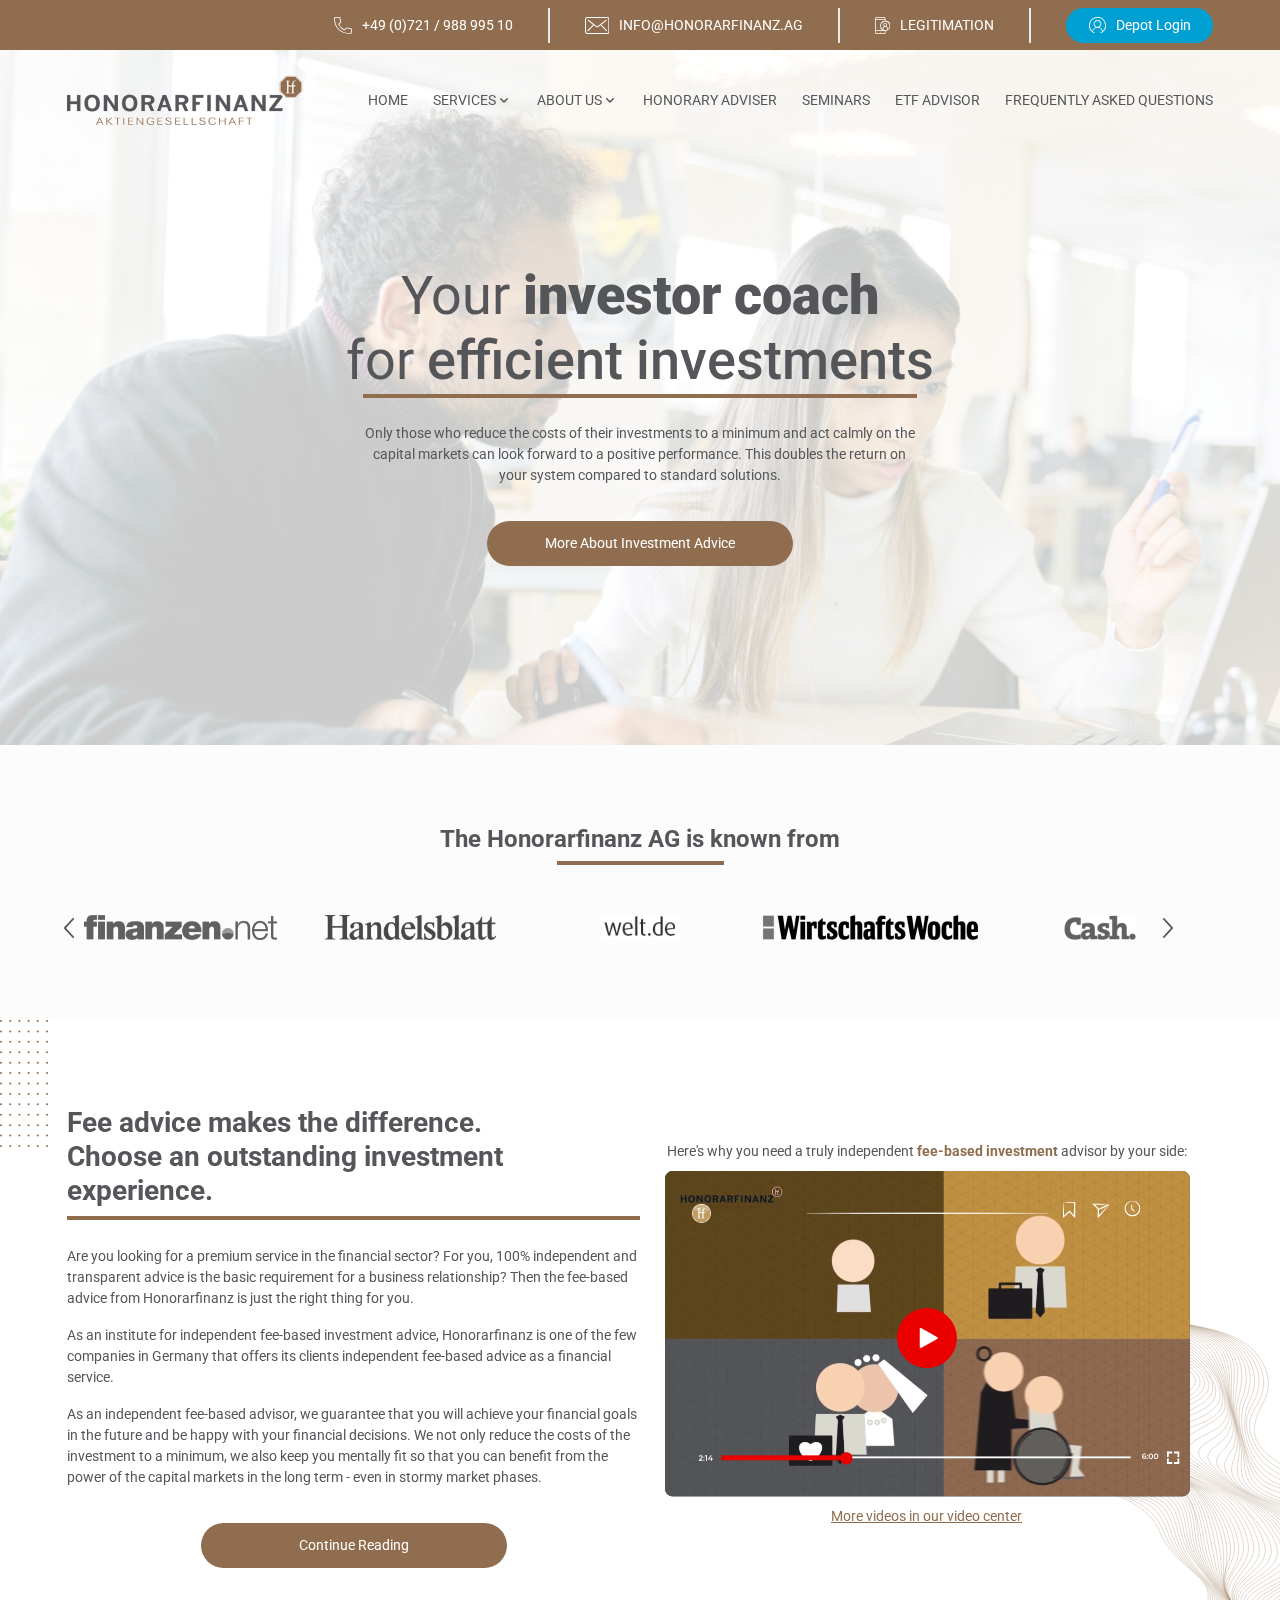
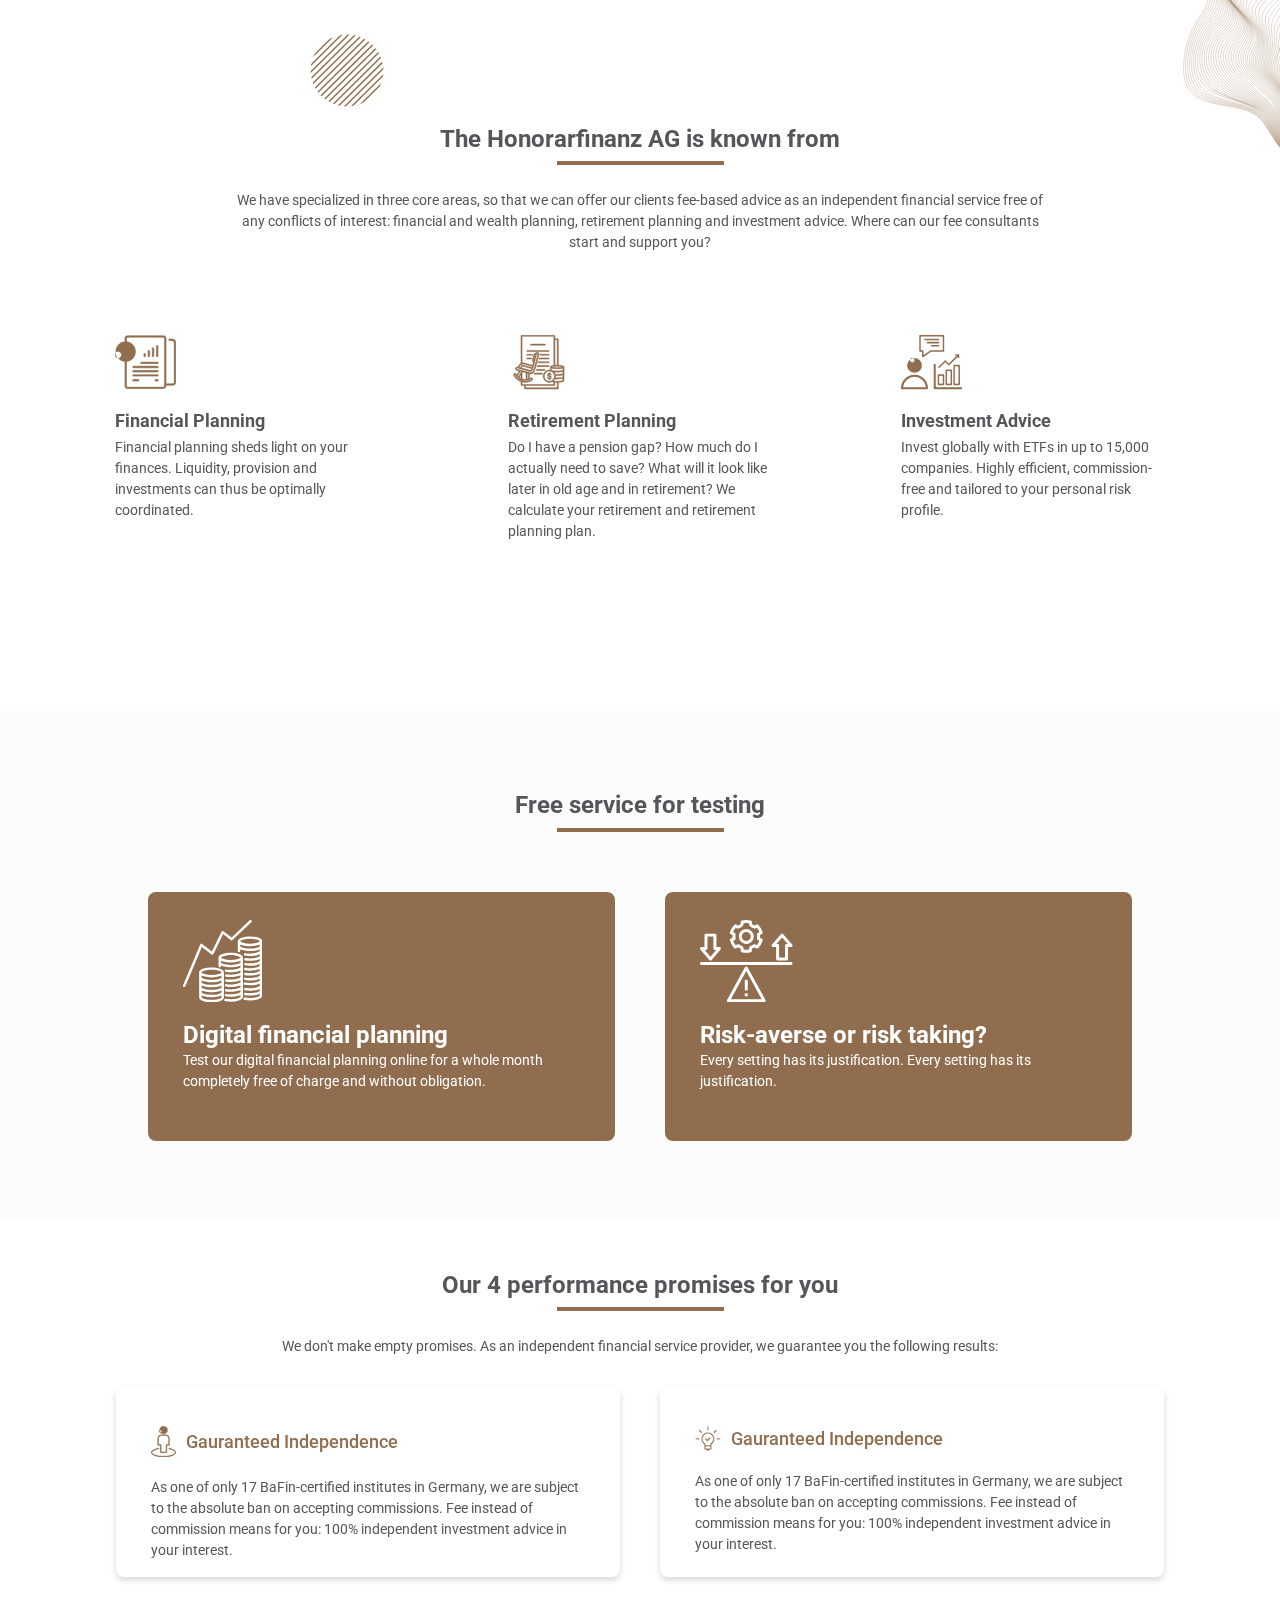
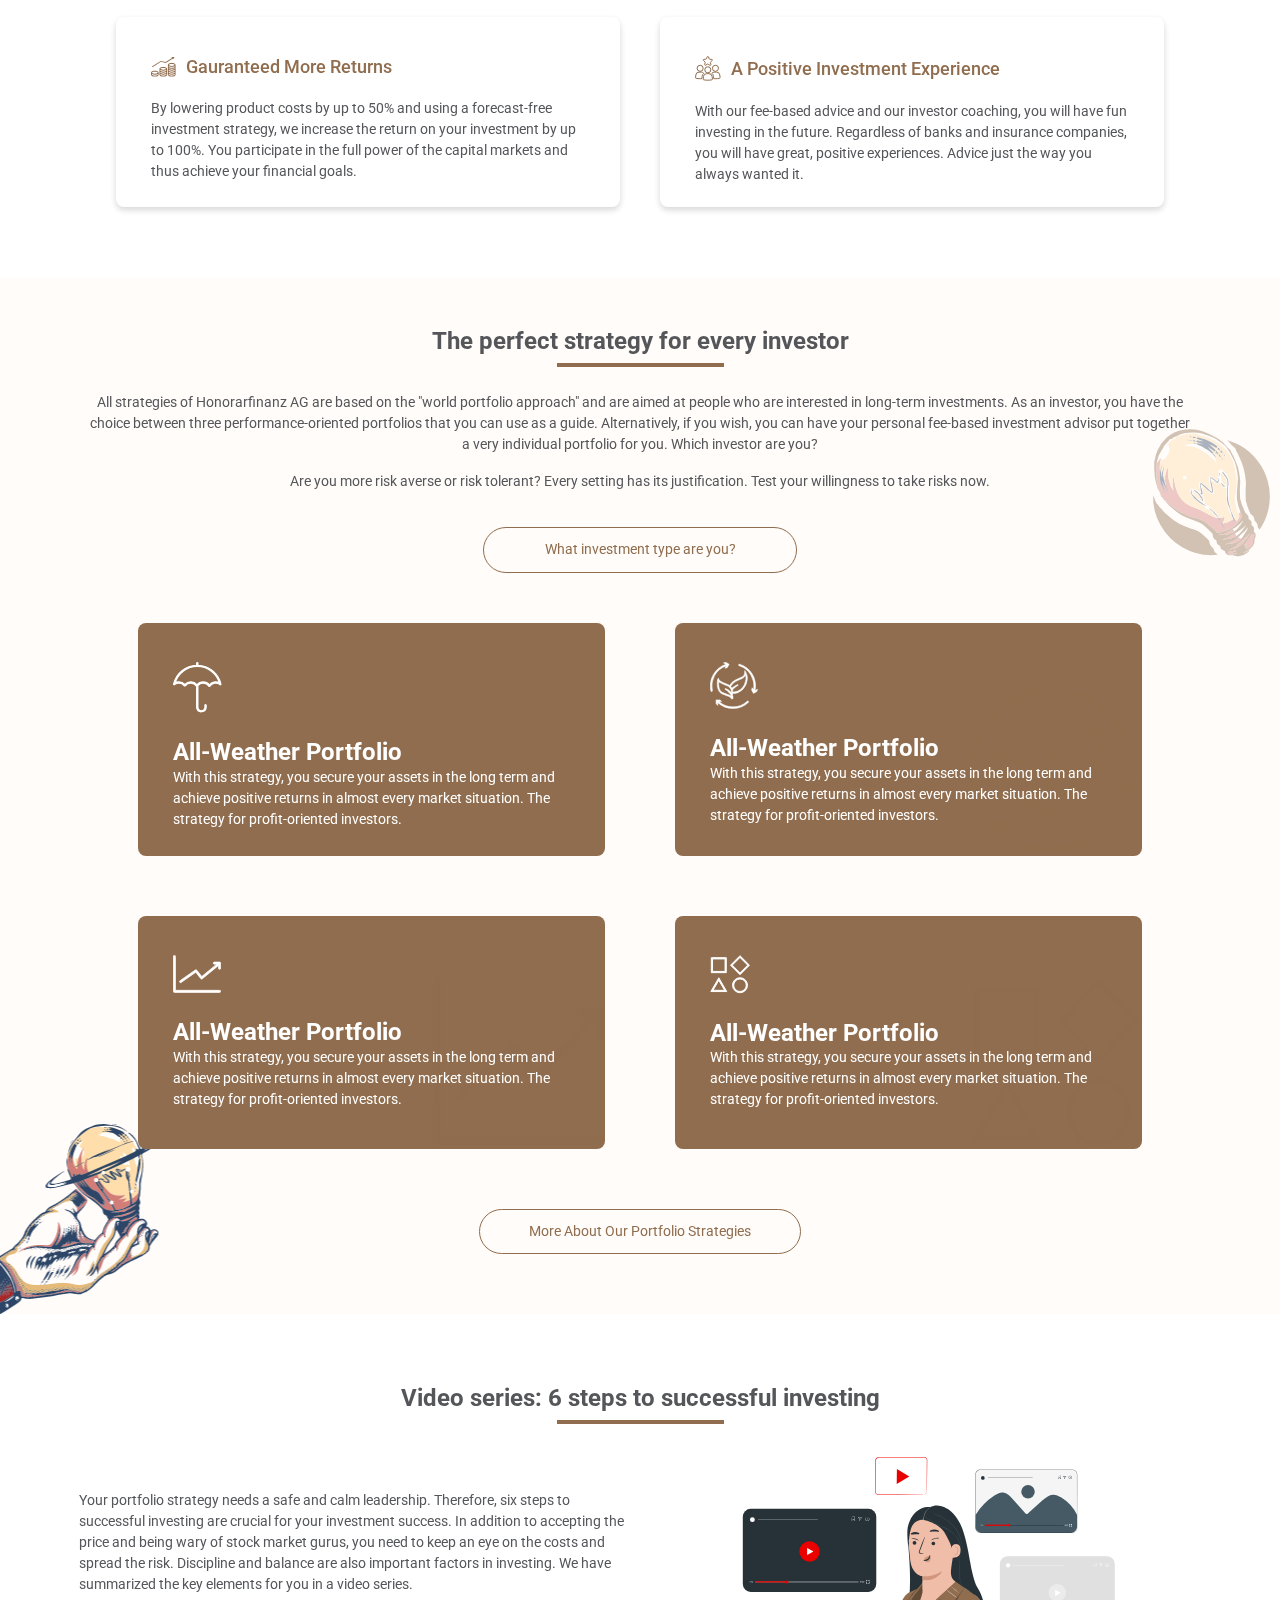
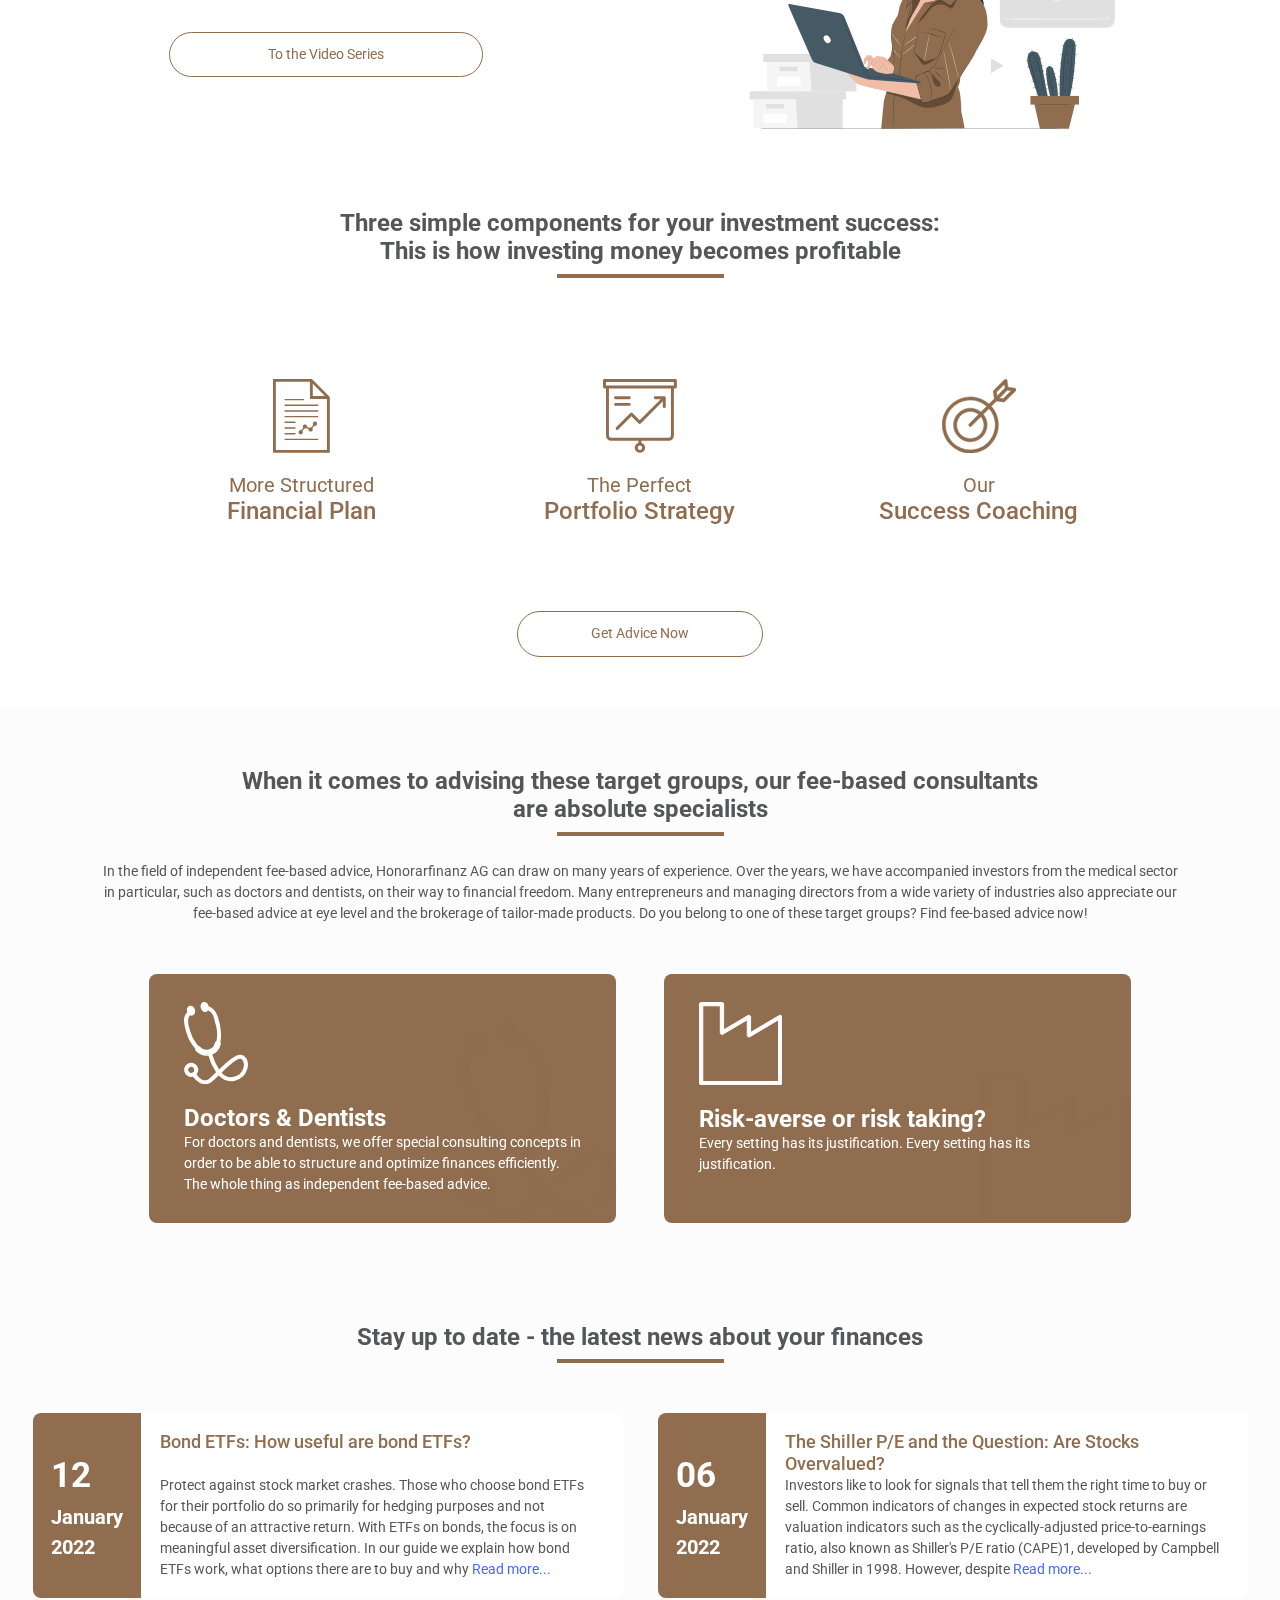
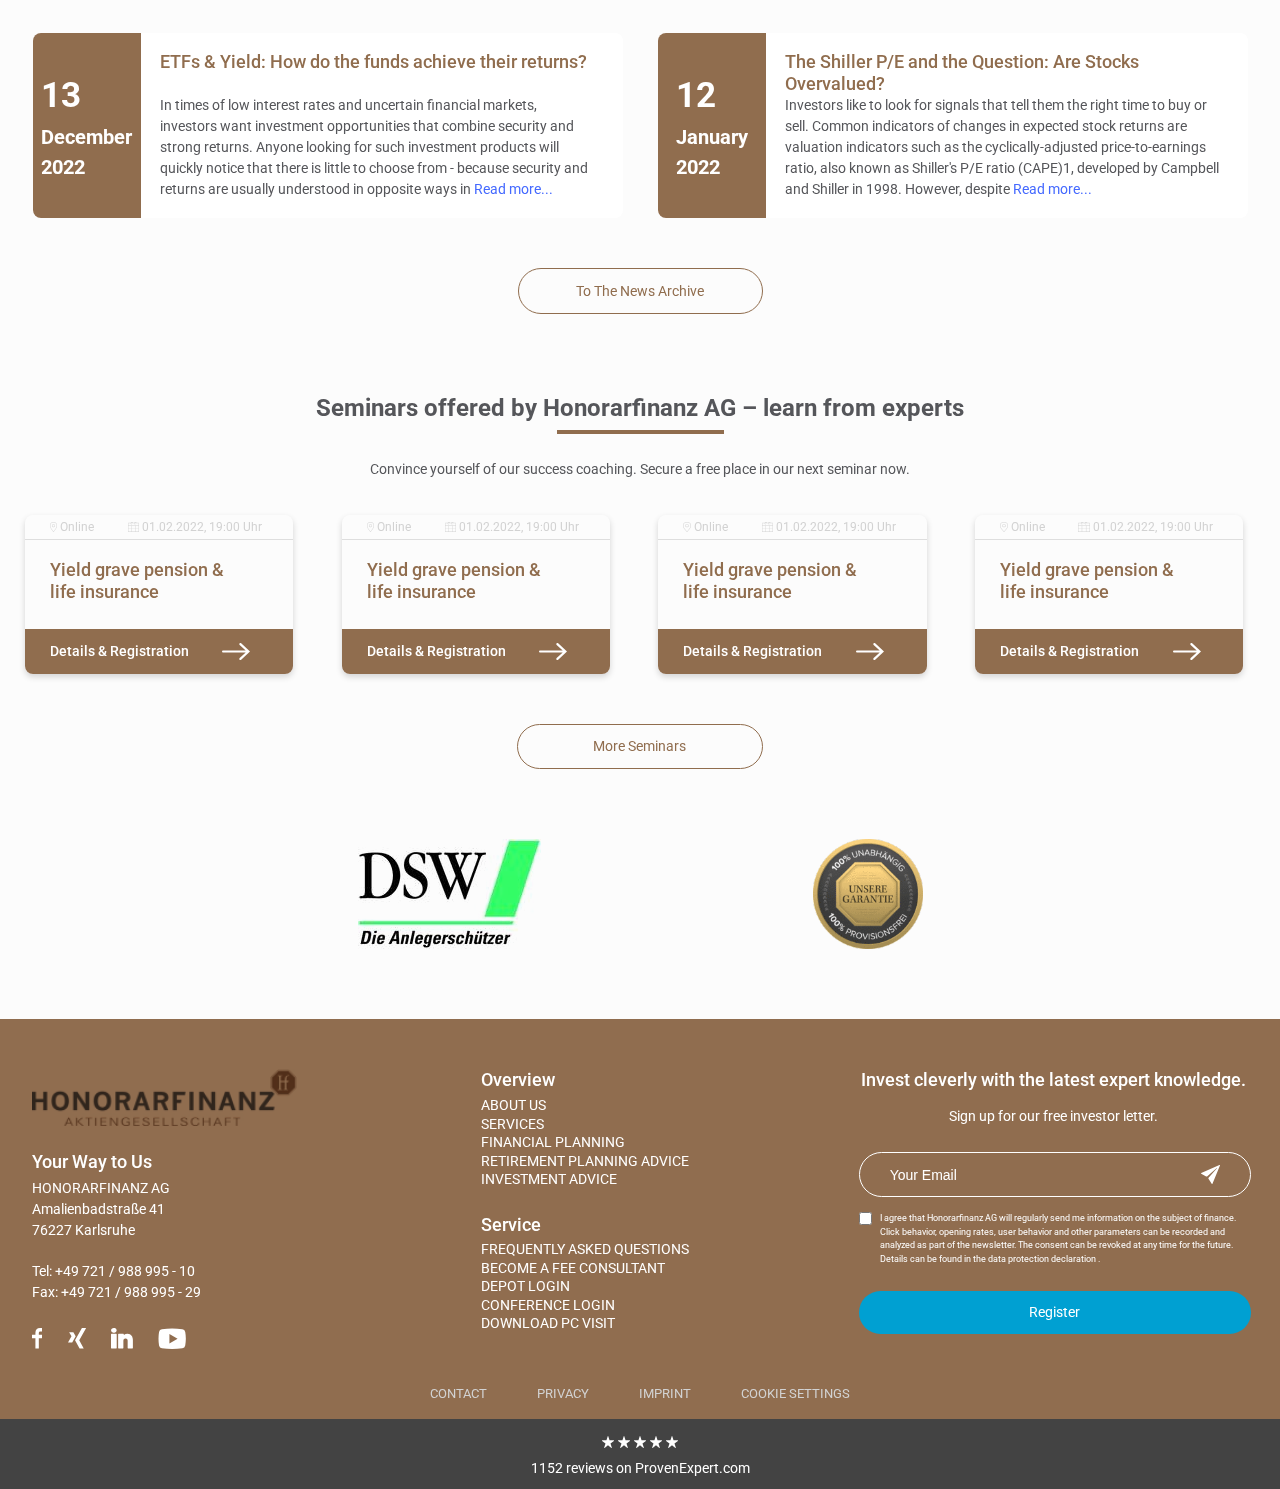
==== commit 4985f0e0: "Add files via upload" ====
--- a/index.html
+++ b/index.html
@@ -7,7 +7,7 @@
   <meta name="description"
     content="HonorarFinanz will reduce the cost of your investments to the minimum and will give higher returns than others">
   <!-- Link Swiper's CSS -->
-  <!-- <link rel="stylesheet" href="https://cdn.jsdelivr.net/npm/swiper@11/swiper-bundle.min.css" /> -->
+  <link rel="stylesheet" href="https://cdn.jsdelivr.net/npm/swiper@11/swiper-bundle.min.css" />
   <link rel="preconnect" href="https://fonts.googleapis.com">
   <link rel="preconnect" href="https://fonts.gstatic.com" crossorigin>
   <link
@@ -81,7 +81,7 @@
 
         <ul class="nav-ul">
           <li class="nav-li"><a class="nav-a" href="#">Home</a></li>
-          <li class="nav-li nav-li-drop"><a class="nav-a" href="#">Services<svg xmlns="http://www.w3.org/2000/svg"
+          <li class="nav-li nav-li-drop"><a class="nav-a" style="display:flex;align-items: center;" href="#">Services<svg xmlns="http://www.w3.org/2000/svg"
                 viewBox="0 0 16 16" fill="currentColor" class="size-4">
                 <path fill-rule="evenodd"
                   d="M4.22 6.22a.75.75 0 0 1 1.06 0L8 8.94l2.72-2.72a.75.75 0 1 1 1.06 1.06l-3.25 3.25a.75.75 0 0 1-1.06 0L4.22 7.28a.75.75 0 0 1 0-1.06Z"
@@ -94,7 +94,7 @@
               <li class="nav-dropdown-li">Crypto</li>
             </ul>
           </li>
-          <li class="nav-li nav-li-drop"><a class="nav-a" href="#">About Us<svg xmlns="http://www.w3.org/2000/svg"
+          <li class="nav-li nav-li-drop"><a class="nav-a" style="display:flex;align-items: center;" href="#">About Us<svg xmlns="http://www.w3.org/2000/svg"
                 viewBox="0 0 16 16" fill="currentColor" class="size-4">
                 <path fill-rule="evenodd"
                   d="M4.22 6.22a.75.75 0 0 1 1.06 0L8 8.94l2.72-2.72a.75.75 0 1 1 1.06 1.06l-3.25 3.25a.75.75 0 0 1-1.06 0L4.22 7.28a.75.75 0 0 1 0-1.06Z"
@@ -158,8 +158,9 @@
       <div class="hero-page text-center">
         <div class="hero-container mx-auto">
           <div>
-            <h1 id="hero-head">Your <span style="font-weight:900;" class="hero-heading">investor coach</span><br class="d-none d-lg-block"> for <span
-                style="font-weight: 500" class="hero-heading">efficient investments</span></h1>
+            <h1 id="hero-head">Your <span style="font-weight:900;" class="hero-heading">investor coach</span><br
+                class="d-none d-lg-block"> for <span style="font-weight: 500" class="hero-heading">efficient
+                investments</span></h1>
           </div>
           <div class="hero-ruler mx-auto"></div>
           <p class="hero-paragraph mx-auto">Only those who reduce the costs of their investments to a minimum and act
@@ -175,22 +176,27 @@
   <div class="branding-section">
     <h3>The Honorarfinanz AG is known from</h3>
     <div class="horizantol-ruler"></div>
-    <!-- Swiper -->
-    <div class="swiper mySwiper">
-      <div class="swiper-wrapper">
-        <div class="swiper-slide" style="width:193px;"><img src="./img/finanzen.png" alt=""></div>
-        <div class="swiper-slide" style="width:171px;"><img src="./img/Handelsblatt.png" alt=""></div>
-        <div class="swiper-slide" style="width:76px;"><img src="./img/welt.png" alt=""></div>
-        <div class="swiper-slide" style="width:215px;"><img src="./img/Wirtschafts-Woche.png" alt=""></div>
-        <div class="swiper-slide" style="width:72px;"><img src="./img/Logo-cash-online.png" alt=""></div>
-        <div class="swiper-slide" style="width:56px;"><img src="./img/Euro.png" alt=""></div>
-        <div class="swiper-slide" style="width:193px;"><img src="./img/finanzen.png" alt=""></div>
-        <div class="swiper-slide" style="width:171px;"><img src="./img/Handelsblatt.png" alt=""></div>
-        <div class="swiper-slide" style="width:76px;"><img src="./img/welt.png" alt=""></div>
-      </div>
-      <div class="swiper-button-next"><img src="icons/Path 16.svg" alt=""></div>
-      <div class="swiper-button-prev"><img src="icons/Path 15.svg" alt=""></div>
-      <!-- <div class="swiper-pagination"></div> -->
+    <!-- Image Slider -->
+    <div class="image-slider">
+      
+      <div class="swiper-button-prev"><img class="visible-img" src="icons/Path 15.svg" alt=""></div>
+      <div class="swiper mySwiper">
+        <div class="swiper-wrapper">
+          <div class="swiper-slide"><img class="slider-image" src="./img/finanzen.png" alt=""></div>
+          <div class="swiper-slide"><img class="slider-image" src="./img/Handelsblatt.png" alt=""></div>
+          <div class="swiper-slide"><img class="slider-image" src="./img/welt.png" alt=""></div>
+          <div class="swiper-slide"><img class="slider-image" src="./img/Wirtschafts-Woche.png" alt=""></div>
+          <div class="swiper-slide"><img class="slider-image" src="./img/Logo-cash-online.png" alt=""></div>
+          <div class="swiper-slide"><img class="slider-image" src="./img/Euro.png" alt=""></div>
+          <div class="swiper-slide"><img class="slider-image" src="./img/finanzen.png" alt=""></div>
+          <div class="swiper-slide"><img class="slider-image" src="./img/Handelsblatt.png" alt=""></div>
+          <div class="swiper-slide"><img class="slider-image" src="./img/welt.png" alt=""></div>
+          <div class="swiper-slide"><img class="slider-image" src="./img/Wirtschafts-Woche.png" alt=""></div>
+          <div class="swiper-slide"><img class="slider-image" src="./img/Logo-cash-online.png" alt=""></div>
+          <div class="swiper-slide"><img class="slider-image" src="./img/Euro.png" alt=""></div>
+        </div>
+      </div>
+      <div class="swiper-button-next"><img class="visible-img" src="icons/Path 16.svg" alt=""></div>
     </div>
   </div>
 
@@ -204,9 +210,11 @@
             <h2>Fee advice makes the difference.<br> Choose an outstanding investment experience.</h2>
             <div class="fee-ruler"></div>
             <p class="fee-paragraph">Are you looking for a premium service in the financial sector? For you, 100%
-              independent and transparent advice is the basic requirement for a business relationship? Then the fee-based
+              independent and transparent advice is the basic requirement for a business relationship? Then the
+              fee-based
               advice from Honorarfinanz is just the right thing for you.</p>
-            <p class="fee-paragraph">As an institute for independent fee-based investment advice, Honorarfinanz is one of
+            <p class="fee-paragraph">As an institute for independent fee-based investment advice, Honorarfinanz is one
+              of
               the few companies in Germany that offers its clients independent fee-based advice as a financial service.
             </p>
             <p class="fee-paragraph">As an independent fee-based advisor, we guarantee that you will achieve your
@@ -231,39 +239,69 @@
           <div class="horizantol-ruler"></div>
           <p class="fee-heading-para mx-auto">We have specialized in three core areas, so that we can offer our clients
             fee-based advice as an independent financial service free of any conflicts of interest: financial and wealth
-            planning, retirement planning and investment advice. Where can our fee consultants start and support you?</p>
+            planning, retirement planning and investment advice. Where can our fee consultants start and support you?
+          </p>
         </div>
         <div class="fee-section-cards">
           <div class="box-1 fee-card">
-            <svg xmlns="http://www.w3.org/2000/svg" width="61.469" height="54.26" class="fee-card-icon" viewBox="0 0 61.786 54.61">
+            <svg xmlns="http://www.w3.org/2000/svg" width="61.469" height="54.26" class="fee-card-icon"
+              viewBox="0 0 61.786 54.61">
               <g id="Group_52" data-name="Group 52" transform="translate(-131.129 -86.747)">
-                <path id="Path_89" data-name="Path 89" d="M183.216,167.587v-.307a3.361,3.361,0,0,0-1.229-6.557.918.918,0,1,1,.9-.9h2.459a3.359,3.359,0,0,0-2.131-3.131v-.448a1.23,1.23,0,0,0-1.229-1.229h0a1.229,1.229,0,0,0-1.229,1.229v.448a3.336,3.336,0,0,0,1.229,6.557.9.9,0,1,1-.918.9H178.61a3.394,3.394,0,0,0,2.147,3.131v.307a1.229,1.229,0,0,0,1.229,1.229h0A1.229,1.229,0,0,0,183.216,167.587Z" transform="translate(-40.097 -58.523)" fill="#906d4e" stroke="#fff" stroke-width="0.35"/>
-                <path id="Path_90" data-name="Path 90" d="M188.051,90.249h-2.033a1.246,1.246,0,0,0-1.246,1.246h0a1.246,1.246,0,0,0,1.246,1.246h2.033c1.213,0,2.229.771,2.229,1.639v39.7a1.3,1.3,0,0,1-1.229,1.361H182.92V90.364a3.459,3.459,0,0,0-3.459-3.442H144.07a3.442,3.442,0,0,0-3.443,3.442v2.787a10.41,10.41,0,0,0,0,20.688v23.9a3.443,3.443,0,0,0,3.443,3.443h35.392a3.426,3.426,0,0,0,3.426-3.278h6.164a3.77,3.77,0,0,0,3.688-3.82V94.38a4.442,4.442,0,0,0-4.689-4.131Zm-54.1,13.245a3.308,3.308,0,1,1-.033,0Zm46.506,34.244a.984.984,0,0,1-1,.984H144.069a.983.983,0,0,1-.984-.984v-23.9a10.426,10.426,0,0,0,0-20.688V90.363a.983.983,0,0,1,.984-.9h35.392a.984.984,0,0,1,1,.984Z" fill="#906d4e" stroke="#fff" stroke-width="0.35"/>
-                <path id="Path_91" data-name="Path 91" d="M310.4,276.73h16.31a1.23,1.23,0,0,1,1.229,1.229h0a1.229,1.229,0,0,1-1.229,1.229H310.4a1.229,1.229,0,0,1-1.229-1.229h0A1.23,1.23,0,0,1,310.4,276.73Z" transform="translate(-152.805 -163.138)" fill="#906d4e" stroke="#fff" stroke-width="0.35"/>
-                <path id="Path_92" data-name="Path 92" d="M253.929,306.13h24.262a1.23,1.23,0,0,1,1.229,1.229h0a1.229,1.229,0,0,1-1.229,1.229H253.929a1.229,1.229,0,0,1-1.229-1.229h0A1.23,1.23,0,0,1,253.929,306.13Z" transform="translate(-104.27 -188.407)" fill="#906d4e" stroke="#fff" stroke-width="0.35"/>
-                <path id="Path_93" data-name="Path 93" d="M253.929,336.12h24.262a1.229,1.229,0,0,1,1.229,1.229h0a1.23,1.23,0,0,1-1.229,1.229H253.929a1.23,1.23,0,0,1-1.229-1.229h0A1.229,1.229,0,0,1,253.929,336.12Z" transform="translate(-104.27 -214.183)" fill="#906d4e" stroke="#fff" stroke-width="0.35"/>
-                <path id="Path_94" data-name="Path 94" d="M253.929,366.1h24.262a1.23,1.23,0,0,1,1.229,1.229h0a1.229,1.229,0,0,1-1.229,1.229H253.929a1.229,1.229,0,0,1-1.229-1.229h0A1.23,1.23,0,0,1,253.929,366.1Z" transform="translate(-104.27 -239.951)" fill="#906d4e" stroke="#fff" stroke-width="0.35"/>
-                <path id="Path_95" data-name="Path 95" d="M334.549,214.67h0a1.229,1.229,0,0,1,1.229,1.229v1.8a1.229,1.229,0,0,1-1.229,1.229h0a1.23,1.23,0,0,1-1.229-1.229v-1.8A1.23,1.23,0,0,1,334.549,214.67Z" transform="translate(-173.562 -109.798)" fill="#906d4e" stroke="#fff" stroke-width="0.35"/>
-                <path id="Path_96" data-name="Path 96" d="M364.409,192.73h0a1.23,1.23,0,0,1,1.229,1.229v4.9a1.23,1.23,0,0,1-1.229,1.229h0a1.229,1.229,0,0,1-1.229-1.229v-4.9A1.229,1.229,0,0,1,364.409,192.73Z" transform="translate(-199.226 -90.941)" fill="#906d4e" stroke="#fff" stroke-width="0.35"/>
-                <path id="Path_97" data-name="Path 97" d="M394.159,173.13h0a1.23,1.23,0,0,1,1.229,1.229v7.656a1.229,1.229,0,0,1-1.229,1.229h0a1.229,1.229,0,0,1-1.229-1.229v-7.656A1.229,1.229,0,0,1,394.159,173.13Z" transform="translate(-224.796 -74.095)" fill="#906d4e" stroke="#fff" stroke-width="0.35"/>
-                <path id="Path_98" data-name="Path 98" d="M424.029,157.73h0a1.23,1.23,0,0,1,1.229,1.229v9.819a1.229,1.229,0,0,1-1.229,1.229h0a1.229,1.229,0,0,1-1.229-1.229v-9.819A1.229,1.229,0,0,1,424.029,157.73Z" transform="translate(-250.469 -60.859)" fill="#906d4e" stroke="#fff" stroke-width="0.35"/>
-                <path id="Path_99" data-name="Path 99" d="M253.929,401.45h4.754a1.23,1.23,0,0,1,1.229,1.229h0a1.229,1.229,0,0,1-1.229,1.229h-4.754a1.229,1.229,0,0,1-1.229-1.229h0A1.229,1.229,0,0,1,253.929,401.45Z" transform="translate(-104.27 -270.334)" fill="#906d4e" stroke="#fff" stroke-width="0.35"/>
-                <path id="Path_100" data-name="Path 100" d="M412.129,401.45h2.017a1.23,1.23,0,0,1,1.229,1.229h0a1.229,1.229,0,0,1-1.229,1.229h-2.017a1.229,1.229,0,0,1-1.229-1.229h0A1.229,1.229,0,0,1,412.129,401.45Z" transform="translate(-240.241 -270.334)" fill="#906d4e" stroke="#fff" stroke-width="0.35"/>
+                <path id="Path_89" data-name="Path 89"
+                  d="M183.216,167.587v-.307a3.361,3.361,0,0,0-1.229-6.557.918.918,0,1,1,.9-.9h2.459a3.359,3.359,0,0,0-2.131-3.131v-.448a1.23,1.23,0,0,0-1.229-1.229h0a1.229,1.229,0,0,0-1.229,1.229v.448a3.336,3.336,0,0,0,1.229,6.557.9.9,0,1,1-.918.9H178.61a3.394,3.394,0,0,0,2.147,3.131v.307a1.229,1.229,0,0,0,1.229,1.229h0A1.229,1.229,0,0,0,183.216,167.587Z"
+                  transform="translate(-40.097 -58.523)" fill="#906d4e" stroke="#fff" stroke-width="0.35" />
+                <path id="Path_90" data-name="Path 90"
+                  d="M188.051,90.249h-2.033a1.246,1.246,0,0,0-1.246,1.246h0a1.246,1.246,0,0,0,1.246,1.246h2.033c1.213,0,2.229.771,2.229,1.639v39.7a1.3,1.3,0,0,1-1.229,1.361H182.92V90.364a3.459,3.459,0,0,0-3.459-3.442H144.07a3.442,3.442,0,0,0-3.443,3.442v2.787a10.41,10.41,0,0,0,0,20.688v23.9a3.443,3.443,0,0,0,3.443,3.443h35.392a3.426,3.426,0,0,0,3.426-3.278h6.164a3.77,3.77,0,0,0,3.688-3.82V94.38a4.442,4.442,0,0,0-4.689-4.131Zm-54.1,13.245a3.308,3.308,0,1,1-.033,0Zm46.506,34.244a.984.984,0,0,1-1,.984H144.069a.983.983,0,0,1-.984-.984v-23.9a10.426,10.426,0,0,0,0-20.688V90.363a.983.983,0,0,1,.984-.9h35.392a.984.984,0,0,1,1,.984Z"
+                  fill="#906d4e" stroke="#fff" stroke-width="0.35" />
+                <path id="Path_91" data-name="Path 91"
+                  d="M310.4,276.73h16.31a1.23,1.23,0,0,1,1.229,1.229h0a1.229,1.229,0,0,1-1.229,1.229H310.4a1.229,1.229,0,0,1-1.229-1.229h0A1.23,1.23,0,0,1,310.4,276.73Z"
+                  transform="translate(-152.805 -163.138)" fill="#906d4e" stroke="#fff" stroke-width="0.35" />
+                <path id="Path_92" data-name="Path 92"
+                  d="M253.929,306.13h24.262a1.23,1.23,0,0,1,1.229,1.229h0a1.229,1.229,0,0,1-1.229,1.229H253.929a1.229,1.229,0,0,1-1.229-1.229h0A1.23,1.23,0,0,1,253.929,306.13Z"
+                  transform="translate(-104.27 -188.407)" fill="#906d4e" stroke="#fff" stroke-width="0.35" />
+                <path id="Path_93" data-name="Path 93"
+                  d="M253.929,336.12h24.262a1.229,1.229,0,0,1,1.229,1.229h0a1.23,1.23,0,0,1-1.229,1.229H253.929a1.23,1.23,0,0,1-1.229-1.229h0A1.229,1.229,0,0,1,253.929,336.12Z"
+                  transform="translate(-104.27 -214.183)" fill="#906d4e" stroke="#fff" stroke-width="0.35" />
+                <path id="Path_94" data-name="Path 94"
+                  d="M253.929,366.1h24.262a1.23,1.23,0,0,1,1.229,1.229h0a1.229,1.229,0,0,1-1.229,1.229H253.929a1.229,1.229,0,0,1-1.229-1.229h0A1.23,1.23,0,0,1,253.929,366.1Z"
+                  transform="translate(-104.27 -239.951)" fill="#906d4e" stroke="#fff" stroke-width="0.35" />
+                <path id="Path_95" data-name="Path 95"
+                  d="M334.549,214.67h0a1.229,1.229,0,0,1,1.229,1.229v1.8a1.229,1.229,0,0,1-1.229,1.229h0a1.23,1.23,0,0,1-1.229-1.229v-1.8A1.23,1.23,0,0,1,334.549,214.67Z"
+                  transform="translate(-173.562 -109.798)" fill="#906d4e" stroke="#fff" stroke-width="0.35" />
+                <path id="Path_96" data-name="Path 96"
+                  d="M364.409,192.73h0a1.23,1.23,0,0,1,1.229,1.229v4.9a1.23,1.23,0,0,1-1.229,1.229h0a1.229,1.229,0,0,1-1.229-1.229v-4.9A1.229,1.229,0,0,1,364.409,192.73Z"
+                  transform="translate(-199.226 -90.941)" fill="#906d4e" stroke="#fff" stroke-width="0.35" />
+                <path id="Path_97" data-name="Path 97"
+                  d="M394.159,173.13h0a1.23,1.23,0,0,1,1.229,1.229v7.656a1.229,1.229,0,0,1-1.229,1.229h0a1.229,1.229,0,0,1-1.229-1.229v-7.656A1.229,1.229,0,0,1,394.159,173.13Z"
+                  transform="translate(-224.796 -74.095)" fill="#906d4e" stroke="#fff" stroke-width="0.35" />
+                <path id="Path_98" data-name="Path 98"
+                  d="M424.029,157.73h0a1.23,1.23,0,0,1,1.229,1.229v9.819a1.229,1.229,0,0,1-1.229,1.229h0a1.229,1.229,0,0,1-1.229-1.229v-9.819A1.229,1.229,0,0,1,424.029,157.73Z"
+                  transform="translate(-250.469 -60.859)" fill="#906d4e" stroke="#fff" stroke-width="0.35" />
+                <path id="Path_99" data-name="Path 99"
+                  d="M253.929,401.45h4.754a1.23,1.23,0,0,1,1.229,1.229h0a1.229,1.229,0,0,1-1.229,1.229h-4.754a1.229,1.229,0,0,1-1.229-1.229h0A1.229,1.229,0,0,1,253.929,401.45Z"
+                  transform="translate(-104.27 -270.334)" fill="#906d4e" stroke="#fff" stroke-width="0.35" />
+                <path id="Path_100" data-name="Path 100"
+                  d="M412.129,401.45h2.017a1.23,1.23,0,0,1,1.229,1.229h0a1.229,1.229,0,0,1-1.229,1.229h-2.017a1.229,1.229,0,0,1-1.229-1.229h0A1.229,1.229,0,0,1,412.129,401.45Z"
+                  transform="translate(-240.241 -270.334)" fill="#906d4e" stroke="#fff" stroke-width="0.35" />
               </g>
             </svg>
-            
+
             <h4 class="fee-card-heading">Financial Planning</h4>
             <p class="fee-card-paragraph">Financial planning sheds light on your finances. Liquidity, provision and
               investments can thus be optimally coordinated.</p>
             <a href="#" class="fee-card-link">Read More ></a>
           </div>
           <div class="box-1 fee-card">
-            <svg xmlns="http://www.w3.org/2000/svg" width="61.469" height="54.26" class="fee-card-icon"viewBox="0 0 51.56 54.76">
-              <path id="Path_114" data-name="Path 114" d="M100.087,5.6a.566.566,0,0,0-.566.565V33.834a4.553,4.553,0,0,0-2.486,2.949l-.277,1.035-.648-.173a1.733,1.733,0,0,0-1.422.192,1.843,1.843,0,0,0-.619,2.312,1.736,1.736,0,0,0,1.136.876l2.425.65-.667,1.16L95.6,45.2l-.283.492q-.276-.411-.516-.85l0,.009A1.531,1.531,0,0,0,93.9,44.1h0a1.539,1.539,0,0,0-1.62.5,1.515,1.515,0,0,0-.141,1.685h0a13.183,13.183,0,0,0,7.386,6.238v3.337h0a.565.565,0,0,0,.566.565h2.875V59.3a.565.565,0,0,0,.565.565h33.131a.565.565,0,0,0,.566-.565V53.169a22.539,22.539,0,0,0,3.425-.36,6.621,6.621,0,0,0,1.5-.447,1.787,1.787,0,0,0,.525-.344.959.959,0,0,0,.3-.6.522.522,0,0,0,0-.06V37.773a.547.547,0,0,0,0-.08c0-.03,0-.05,0-.08a.938.938,0,0,0-.3-.66,1.862,1.862,0,0,0-.525-.345,6.65,6.65,0,0,0-1.5-.446,22.286,22.286,0,0,0-3.425-.36V9.609h0a.565.565,0,0,0-.566-.566h-2.875V6.168a.566.566,0,0,0-.565-.565Zm.565,1.13h32V35.971c-.444.05-.86.118-1.232.192a6.592,6.592,0,0,0-1.5.446,1.8,1.8,0,0,0-.525.345.939.939,0,0,0-.3.66c0,.03,0,.05,0,.08h0a.556.556,0,0,0,0,.08v2.887a6.7,6.7,0,0,0-.9-.07,6.3,6.3,0,1,0,2.547,12.056c.209.06.431.111.673.158.373.07.788.138,1.232.192v2.292h-28.98a.57.57,0,0,0-.292,0h-2.729V52.838a13.16,13.16,0,0,0,9.891-1.625h0a1.515,1.515,0,0,0,.726-1.01,1.532,1.532,0,0,0-.221-1.082,1.549,1.549,0,0,0-.874-.676,1.518,1.518,0,0,0-1.231.19q-.415.253-.849.467v-.556l0-2.729,0-1.344a4.551,4.551,0,0,0,5.305-3.275l4.343-16.221h0a1.755,1.755,0,0,0-1.247-2.17,1.617,1.617,0,0,0-.689-.03,1.768,1.768,0,0,0-1.227.823,1.88,1.88,0,0,0-.37.021,2.153,2.153,0,0,0-1.77,1.57l-1.429,5.339a2.152,2.152,0,0,0,1,2.411l-.788,2.943-8.658-2.322a4.44,4.44,0,0,0-1.785-.106c-.045.006-.089.01-.133.021V6.733Zm33.131,3.441h2.31V35.781h-.059c-.793,0-1.548.03-2.252.079Zm-10.116,4.348H109.644a.565.565,0,1,0,0,1.13h14.017a.565.565,0,1,0,.007-1.13Zm-17.845,6.37h0a.565.565,0,1,0,0,1.131h21.662a.565.565,0,0,0,0-1.131Zm10.221,2.994a.561.561,0,0,1,.184.021.608.608,0,0,1,.436.767h0l0,.009-4.345,16.229a3.411,3.411,0,0,1-4.15,2.421l-12.677-3.4h0l-.008,0a.529.529,0,0,1-.4-.289.719.719,0,0,1,.229-.859.531.531,0,0,1,.493-.05h0l.008,0,12.677,3.4a2.168,2.168,0,0,0,2.651-1.54l4.344-16.229h0l0-.009a.608.608,0,0,1,.558-.47Zm-10.221.827h0a.565.565,0,0,0,0,1.13h5a.565.565,0,0,0,0-1.13Zm13.316,0h0a.565.565,0,0,0,0,1.13h8.346a.565.565,0,0,0,0-1.13Zm-4.936.06-1.872,6.992a1,1,0,0,1-.22-.945l1.429-5.339a1,1,0,0,1,.662-.709Zm-8.38,3.762h0a.565.565,0,0,0,0,1.13h4.154a.565.565,0,1,0,0-1.13Zm12.327,0h0a.565.565,0,0,0,0,1.13h9.335a.565.565,0,1,0,0-1.13Zm-1.155,3.822h0a.565.565,0,1,0,0,1.131h10.49a.565.565,0,1,0,0-1.131Zm-15.557,2.182a3.39,3.39,0,0,1,.84.114l8.659,2.322-.32,1.2-8.659-2.322a2.1,2.1,0,0,0-.858-.05,2.177,2.177,0,0,0-1.794,1.593l-.277,1.036-1.179-.316.278-1.036a3.424,3.424,0,0,1,3.31-2.534Zm14.7,1.64h0a.565.565,0,1,0,0,1.13h11.345a.565.565,0,1,0,0-1.13Zm-14.8.719a1.208,1.208,0,0,1,.324.04l8.658,2.323-.277,1.035a.982.982,0,0,1-1.267.741l-8.659-2.321.278-1.035a.976.976,0,0,1,.943-.784Zm34.695.01a23.81,23.81,0,0,1,4.394.361,5.789,5.789,0,0,1,1.172.342,5.784,5.784,0,0,1-1.172.343,26.942,26.942,0,0,1-8.789,0,5.78,5.78,0,0,1-1.173-.343,5.779,5.779,0,0,1,1.173-.342A23.88,23.88,0,0,1,136.036,36.908Zm-5.805,1.835a7.941,7.941,0,0,0,1.191.318,28.067,28.067,0,0,0,9.229,0,7.8,7.8,0,0,0,1.19-.318v2.174a.94.94,0,0,1-.176.1,5.871,5.871,0,0,1-1.234.361,26.942,26.942,0,0,1-8.789,0,7.125,7.125,0,0,1-.719-.173,6.317,6.317,0,0,0-.692-.282ZM123.256,40H115.6a.565.565,0,1,0,0,1.13h7.651a.565.565,0,1,0,.006-1.13Zm4.946,1.72a5.168,5.168,0,1,1-5.169,5.168A5.16,5.16,0,0,1,128.2,41.722Zm-29.442.253,1.232.331-3.041,5.279a10.142,10.142,0,0,1-.888-.916l.521-.907L97.943,43.4l.679-1.182Zm43.08.2v2.174a.94.94,0,0,1-.176.1,5.882,5.882,0,0,1-1.234.36,23.881,23.881,0,0,1-4.394.361c-.432,0-.854-.009-1.261-.03-.1,0-.2-.008-.3-.01h0c-.077,0-.152-.009-.227-.01a6.3,6.3,0,0,0-1.334-2.4,28.936,28.936,0,0,0,3.124.158,24.68,24.68,0,0,0,4.615-.382,7.813,7.813,0,0,0,1.19-.318Zm-40.719.435,3.491.936,0,6.569a9.871,9.871,0,0,1-3.556-.289c-.134-.04-.267-.08-.4-.117V43.422Zm27.071.561h0a.566.566,0,0,0-.557.573v.269a1.884,1.884,0,0,0-.353.1,1.7,1.7,0,0,0-1.007,1.782,1.624,1.624,0,0,0,1.414,1.553h.029c.161.006.317.006.467.006h.016c.142,0,.276,0,.407.006a.607.607,0,0,1,.392.514V48a.71.71,0,0,1-.306.628h0l-.017.006a4.065,4.065,0,0,1-.533.021,2.623,2.623,0,0,1-.543-.03h0l-.015-.006a.551.551,0,0,1-.253-.3h0a.565.565,0,1,0-1.062.387,1.644,1.644,0,0,0,.821.931,1.437,1.437,0,0,0,.539.151v.252a.565.565,0,1,0,1.13,0v-.268a1.879,1.879,0,0,0,.352-.1,1.7,1.7,0,0,0,1.007-1.783,1.623,1.623,0,0,0-1.414-1.552l-.028,0c-.167-.006-.329-.006-.484-.006h0c-.142,0-.276,0-.407-.006a.608.608,0,0,1-.392-.514c0-.007,0-.014,0-.021a.711.711,0,0,1,.307-.628l.015-.007a4.043,4.043,0,0,1,.533-.021,2.625,2.625,0,0,1,.544.03h0l.012.006a.552.552,0,0,1,.253.3h0a.565.565,0,1,0,1.063-.387,1.643,1.643,0,0,0-.818-.929,1.458,1.458,0,0,0-.542-.154v-.251h0a.565.565,0,0,0-.573-.573Zm-14.892.654h0a.565.565,0,0,0,0,1.131h7.516a.565.565,0,0,0,0-1.131Zm-7.559.021,1.232.33v.275l0,1.365,0,2.728,0,1.037a10.118,10.118,0,0,1-1.226.351Zm-12.3,1.311a.464.464,0,0,1,.134.021.393.393,0,0,1,.237.193l0,.009A11.535,11.535,0,0,0,96.7,48.851h0a.574.574,0,0,0,.114.09,10.987,10.987,0,0,0,3.947,1.973,11.2,11.2,0,0,0,8.781-1.319h0l0,0a.3.3,0,0,1,.311-.06.411.411,0,0,1,.234.19.427.427,0,0,1,.067.284c-.015.08-.039.148-.192.238h-.006a11.91,11.91,0,0,1-16.834-4.514v0l0,0a.339.339,0,0,1,.034-.421.345.345,0,0,1,.283-.146Zm6.083.225v3.892a9.878,9.878,0,0,1-1.682-.972Zm42.318.216v2.189a.941.941,0,0,1-.176.1,5.87,5.87,0,0,1-1.234.36,23.888,23.888,0,0,1-4.394.36c-.613,0-1.2-.021-1.763-.05a6.274,6.274,0,0,0,.228-1.675q0-.317-.031-.625c.086,0,.173.009.26.01.422.021.859.03,1.307.03a24.667,24.667,0,0,0,4.614-.382,7.672,7.672,0,0,0,1.19-.319Zm0,3.443v2.189a.941.941,0,0,1-.176.1,5.87,5.87,0,0,1-1.234.36,23.881,23.881,0,0,1-4.394.361,25.606,25.606,0,0,1-3.882-.27,6.338,6.338,0,0,0,1.7-2.118c.685.05,1.418.08,2.184.08a24.709,24.709,0,0,0,4.615-.382,7.751,7.751,0,0,0,1.19-.319ZM133.783,53.1c.7.05,1.46.08,2.252.08h.059v5.542h-32v-2.31h29.125a.565.565,0,0,0,.565-.565Z" transform="translate(-91.662 -5.353)" fill="#906d4e" stroke="#906d4e" stroke-width="0.5"/>
+            <svg xmlns="http://www.w3.org/2000/svg" width="61.469" height="54.26" class="fee-card-icon"
+              viewBox="0 0 51.56 54.76">
+              <path id="Path_114" data-name="Path 114"
+                d="M100.087,5.6a.566.566,0,0,0-.566.565V33.834a4.553,4.553,0,0,0-2.486,2.949l-.277,1.035-.648-.173a1.733,1.733,0,0,0-1.422.192,1.843,1.843,0,0,0-.619,2.312,1.736,1.736,0,0,0,1.136.876l2.425.65-.667,1.16L95.6,45.2l-.283.492q-.276-.411-.516-.85l0,.009A1.531,1.531,0,0,0,93.9,44.1h0a1.539,1.539,0,0,0-1.62.5,1.515,1.515,0,0,0-.141,1.685h0a13.183,13.183,0,0,0,7.386,6.238v3.337h0a.565.565,0,0,0,.566.565h2.875V59.3a.565.565,0,0,0,.565.565h33.131a.565.565,0,0,0,.566-.565V53.169a22.539,22.539,0,0,0,3.425-.36,6.621,6.621,0,0,0,1.5-.447,1.787,1.787,0,0,0,.525-.344.959.959,0,0,0,.3-.6.522.522,0,0,0,0-.06V37.773a.547.547,0,0,0,0-.08c0-.03,0-.05,0-.08a.938.938,0,0,0-.3-.66,1.862,1.862,0,0,0-.525-.345,6.65,6.65,0,0,0-1.5-.446,22.286,22.286,0,0,0-3.425-.36V9.609h0a.565.565,0,0,0-.566-.566h-2.875V6.168a.566.566,0,0,0-.565-.565Zm.565,1.13h32V35.971c-.444.05-.86.118-1.232.192a6.592,6.592,0,0,0-1.5.446,1.8,1.8,0,0,0-.525.345.939.939,0,0,0-.3.66c0,.03,0,.05,0,.08h0a.556.556,0,0,0,0,.08v2.887a6.7,6.7,0,0,0-.9-.07,6.3,6.3,0,1,0,2.547,12.056c.209.06.431.111.673.158.373.07.788.138,1.232.192v2.292h-28.98a.57.57,0,0,0-.292,0h-2.729V52.838a13.16,13.16,0,0,0,9.891-1.625h0a1.515,1.515,0,0,0,.726-1.01,1.532,1.532,0,0,0-.221-1.082,1.549,1.549,0,0,0-.874-.676,1.518,1.518,0,0,0-1.231.19q-.415.253-.849.467v-.556l0-2.729,0-1.344a4.551,4.551,0,0,0,5.305-3.275l4.343-16.221h0a1.755,1.755,0,0,0-1.247-2.17,1.617,1.617,0,0,0-.689-.03,1.768,1.768,0,0,0-1.227.823,1.88,1.88,0,0,0-.37.021,2.153,2.153,0,0,0-1.77,1.57l-1.429,5.339a2.152,2.152,0,0,0,1,2.411l-.788,2.943-8.658-2.322a4.44,4.44,0,0,0-1.785-.106c-.045.006-.089.01-.133.021V6.733Zm33.131,3.441h2.31V35.781h-.059c-.793,0-1.548.03-2.252.079Zm-10.116,4.348H109.644a.565.565,0,1,0,0,1.13h14.017a.565.565,0,1,0,.007-1.13Zm-17.845,6.37h0a.565.565,0,1,0,0,1.131h21.662a.565.565,0,0,0,0-1.131Zm10.221,2.994a.561.561,0,0,1,.184.021.608.608,0,0,1,.436.767h0l0,.009-4.345,16.229a3.411,3.411,0,0,1-4.15,2.421l-12.677-3.4h0l-.008,0a.529.529,0,0,1-.4-.289.719.719,0,0,1,.229-.859.531.531,0,0,1,.493-.05h0l.008,0,12.677,3.4a2.168,2.168,0,0,0,2.651-1.54l4.344-16.229h0l0-.009a.608.608,0,0,1,.558-.47Zm-10.221.827h0a.565.565,0,0,0,0,1.13h5a.565.565,0,0,0,0-1.13Zm13.316,0h0a.565.565,0,0,0,0,1.13h8.346a.565.565,0,0,0,0-1.13Zm-4.936.06-1.872,6.992a1,1,0,0,1-.22-.945l1.429-5.339a1,1,0,0,1,.662-.709Zm-8.38,3.762h0a.565.565,0,0,0,0,1.13h4.154a.565.565,0,1,0,0-1.13Zm12.327,0h0a.565.565,0,0,0,0,1.13h9.335a.565.565,0,1,0,0-1.13Zm-1.155,3.822h0a.565.565,0,1,0,0,1.131h10.49a.565.565,0,1,0,0-1.131Zm-15.557,2.182a3.39,3.39,0,0,1,.84.114l8.659,2.322-.32,1.2-8.659-2.322a2.1,2.1,0,0,0-.858-.05,2.177,2.177,0,0,0-1.794,1.593l-.277,1.036-1.179-.316.278-1.036a3.424,3.424,0,0,1,3.31-2.534Zm14.7,1.64h0a.565.565,0,1,0,0,1.13h11.345a.565.565,0,1,0,0-1.13Zm-14.8.719a1.208,1.208,0,0,1,.324.04l8.658,2.323-.277,1.035a.982.982,0,0,1-1.267.741l-8.659-2.321.278-1.035a.976.976,0,0,1,.943-.784Zm34.695.01a23.81,23.81,0,0,1,4.394.361,5.789,5.789,0,0,1,1.172.342,5.784,5.784,0,0,1-1.172.343,26.942,26.942,0,0,1-8.789,0,5.78,5.78,0,0,1-1.173-.343,5.779,5.779,0,0,1,1.173-.342A23.88,23.88,0,0,1,136.036,36.908Zm-5.805,1.835a7.941,7.941,0,0,0,1.191.318,28.067,28.067,0,0,0,9.229,0,7.8,7.8,0,0,0,1.19-.318v2.174a.94.94,0,0,1-.176.1,5.871,5.871,0,0,1-1.234.361,26.942,26.942,0,0,1-8.789,0,7.125,7.125,0,0,1-.719-.173,6.317,6.317,0,0,0-.692-.282ZM123.256,40H115.6a.565.565,0,1,0,0,1.13h7.651a.565.565,0,1,0,.006-1.13Zm4.946,1.72a5.168,5.168,0,1,1-5.169,5.168A5.16,5.16,0,0,1,128.2,41.722Zm-29.442.253,1.232.331-3.041,5.279a10.142,10.142,0,0,1-.888-.916l.521-.907L97.943,43.4l.679-1.182Zm43.08.2v2.174a.94.94,0,0,1-.176.1,5.882,5.882,0,0,1-1.234.36,23.881,23.881,0,0,1-4.394.361c-.432,0-.854-.009-1.261-.03-.1,0-.2-.008-.3-.01h0c-.077,0-.152-.009-.227-.01a6.3,6.3,0,0,0-1.334-2.4,28.936,28.936,0,0,0,3.124.158,24.68,24.68,0,0,0,4.615-.382,7.813,7.813,0,0,0,1.19-.318Zm-40.719.435,3.491.936,0,6.569a9.871,9.871,0,0,1-3.556-.289c-.134-.04-.267-.08-.4-.117V43.422Zm27.071.561h0a.566.566,0,0,0-.557.573v.269a1.884,1.884,0,0,0-.353.1,1.7,1.7,0,0,0-1.007,1.782,1.624,1.624,0,0,0,1.414,1.553h.029c.161.006.317.006.467.006h.016c.142,0,.276,0,.407.006a.607.607,0,0,1,.392.514V48a.71.71,0,0,1-.306.628h0l-.017.006a4.065,4.065,0,0,1-.533.021,2.623,2.623,0,0,1-.543-.03h0l-.015-.006a.551.551,0,0,1-.253-.3h0a.565.565,0,1,0-1.062.387,1.644,1.644,0,0,0,.821.931,1.437,1.437,0,0,0,.539.151v.252a.565.565,0,1,0,1.13,0v-.268a1.879,1.879,0,0,0,.352-.1,1.7,1.7,0,0,0,1.007-1.783,1.623,1.623,0,0,0-1.414-1.552l-.028,0c-.167-.006-.329-.006-.484-.006h0c-.142,0-.276,0-.407-.006a.608.608,0,0,1-.392-.514c0-.007,0-.014,0-.021a.711.711,0,0,1,.307-.628l.015-.007a4.043,4.043,0,0,1,.533-.021,2.625,2.625,0,0,1,.544.03h0l.012.006a.552.552,0,0,1,.253.3h0a.565.565,0,1,0,1.063-.387,1.643,1.643,0,0,0-.818-.929,1.458,1.458,0,0,0-.542-.154v-.251h0a.565.565,0,0,0-.573-.573Zm-14.892.654h0a.565.565,0,0,0,0,1.131h7.516a.565.565,0,0,0,0-1.131Zm-7.559.021,1.232.33v.275l0,1.365,0,2.728,0,1.037a10.118,10.118,0,0,1-1.226.351Zm-12.3,1.311a.464.464,0,0,1,.134.021.393.393,0,0,1,.237.193l0,.009A11.535,11.535,0,0,0,96.7,48.851h0a.574.574,0,0,0,.114.09,10.987,10.987,0,0,0,3.947,1.973,11.2,11.2,0,0,0,8.781-1.319h0l0,0a.3.3,0,0,1,.311-.06.411.411,0,0,1,.234.19.427.427,0,0,1,.067.284c-.015.08-.039.148-.192.238h-.006a11.91,11.91,0,0,1-16.834-4.514v0l0,0a.339.339,0,0,1,.034-.421.345.345,0,0,1,.283-.146Zm6.083.225v3.892a9.878,9.878,0,0,1-1.682-.972Zm42.318.216v2.189a.941.941,0,0,1-.176.1,5.87,5.87,0,0,1-1.234.36,23.888,23.888,0,0,1-4.394.36c-.613,0-1.2-.021-1.763-.05a6.274,6.274,0,0,0,.228-1.675q0-.317-.031-.625c.086,0,.173.009.26.01.422.021.859.03,1.307.03a24.667,24.667,0,0,0,4.614-.382,7.672,7.672,0,0,0,1.19-.319Zm0,3.443v2.189a.941.941,0,0,1-.176.1,5.87,5.87,0,0,1-1.234.36,23.881,23.881,0,0,1-4.394.361,25.606,25.606,0,0,1-3.882-.27,6.338,6.338,0,0,0,1.7-2.118c.685.05,1.418.08,2.184.08a24.709,24.709,0,0,0,4.615-.382,7.751,7.751,0,0,0,1.19-.319ZM133.783,53.1c.7.05,1.46.08,2.252.08h.059v5.542h-32v-2.31h29.125a.565.565,0,0,0,.565-.565Z"
+                transform="translate(-91.662 -5.353)" fill="#906d4e" stroke="#906d4e" stroke-width="0.5" />
             </svg>
-            
+
             <h4 class="fee-card-heading">Retirement Planning</h4>
-            <p class="fee-card-paragraph">Do I have a pension gap? How much do I actually need to save? What will it look
+            <p class="fee-card-paragraph">Do I have a pension gap? How much do I actually need to save? What will it
+              look
               like later in old age and in retirement? We calculate your retirement and retirement planning plan.</p>
             <a href="#" class="fee-card-link">Read More ></a>
           </div>
@@ -925,7 +963,6 @@
   </div>
 
   <!--  Footer Section  -->
-
   <div class="last-section">
     <div class="container-fluid">
       <div class="row">
@@ -993,7 +1030,7 @@
           <input type="email" placeholder="Your Email" class="foot-input">
           <div class="checkbox-input-foot d-flex justify-content-center align-items-start text-start gap-2"
             style="margin-top: 15px;margin-bottom: 25px">
-            <input type="checkbox" class="foot-check">
+            <input type="checkbox" class="foot-check" style="border-radius: 3px;width: 13px;height: 13px;">
             <label class="label-foot">I agree that Honorarfinanz AG will regularly send me information on the subject of
               finance. Click behavior, opening rates, user behavior and other parameters can be recorded and analyzed as
               part of the newsletter. The consent can be revoked at any time for the future. Details can be found in the
@@ -1025,24 +1062,33 @@
     <p class=" m-0" style="color:#fff; font-size: 14px">1152 reviews on ProvenExpert.com</p>
   </footer>
 
-
   <!-- Swiper JS -->
   <script src="https://cdn.jsdelivr.net/npm/swiper@11/swiper-bundle.min.js"></script>
 
   <!-- Initialize Swiper -->
   <script>
     var swiper = new Swiper(".mySwiper", {
-      slidesPerView: 6,
+      slidesPerView: 1,
       loop: true,
-      pagination: {
-        el: ".swiper-pagination",
-        clickable: true,
-      },
       navigation: {
         nextEl: ".swiper-button-next",
         prevEl: ".swiper-button-prev",
       },
-    })
+      breakpoints: {
+        480: {
+          slidesPerView: 2,
+        },
+        1000: {
+          slidesPerView: 3,
+        },
+        1200: {
+          slidesPerView: 5,
+        },
+        1300: {
+          slidesPerView: 6,
+        }
+      }
+    });
   </script>
   <script src="./js/bootstrap.bundle.js"></script>
   <script src="./js/app.js"></script>
--- a/css/styles.css
+++ b/css/styles.css
@@ -239,4 +239,9 @@
 
 .blur-sidebar{
   filter: blur(10px);
+}
+
+.nav-centered{
+  display: flex;
+  align-items: center;
 }--- a/css/style.css
+++ b/css/style.css
@@ -2,7 +2,7 @@
 
 /* Information - Section */
 
-.information-section{
+.information-section {
   background-color: #906D4E;
   color: #fff;
   padding-right: 67px;
@@ -14,30 +14,30 @@
   min-height: 50px;
 }
 
-.vertical-ruler{
+.vertical-ruler {
   width: 0px;
   height: 35px;
   border: 1px solid #E8E8E8;
   opacity: 1;
 }
 
-.information{
+.information {
   display: flex;
   justify-content: center;
   align-items: center;
   gap: 10px;
 }
 
-.information-span{
+.information-span {
   cursor: pointer;
 }
 
-.information-btn{
+.information-btn {
   background-color: #00A0D2;
-  color:#fff;
+  color: #fff;
   padding: 7px 22.4px;
   /* height: 35px; */
-  display:flex;
+  display: flex;
   justify-content: center;
   align-items: center;
   gap: 10px;
@@ -45,14 +45,14 @@
   transition: all 0.3s;
 }
 
-.information-btn:hover{
+.information-btn:hover {
   background-color: #fff;
   color: #00A0D2;
 }
 
-@media(max-width:1000px){
-  .information-section{
-    display:flex;
+@media(max-width:1000px) {
+  .information-section {
+    display: flex;
     justify-content: center;
     align-items: center;
     padding-right: 10px;
@@ -61,36 +61,46 @@
   }
 }
 
-@media(max-width: 894px){
-  .information-section{
+@media(max-width: 894px) {
+  .information-section {
     display: none;
   }
-  .ruler-3{
-  visibility: hidden;
-  }
-  .vertical-ruler{
+
+  .ruler-3 {
+    visibility: hidden;
+  }
+
+  .vertical-ruler {
     height: 25px;
   }
-  .information-section{
-    padding-top:7px;
-  }
-}
-
-@media(max-width: 751px){
-  .ruler-3{
+
+  .information-section {
+    padding-top: 7px;
+  }
+}
+
+@media(max-width: 751px) {
+  .ruler-3 {
     display: none;
   }
 }
 
 /* Hero Section */
 
-.hero-section{
+.hero-section {
   background-image: url(../img/hero-page.png);
   background-size: cover;
-}
-
-.hero-section .container-fluid{
-  background-color: rgb(255,255,255,0.8);
+  /* background-position: center center; */
+}
+
+@media(max-width: 1000px) {
+  .hero-section {
+    background-position: center center;
+  }
+}
+
+.hero-section .container-fluid {
+  background-color: rgb(255, 255, 255, 0.8);
   height: 100%;
   width: 100%;
   padding: 0;
@@ -98,7 +108,7 @@
 
 /* Nav - Navigation */
 
-nav{
+nav {
   display: flex;
   justify-content: space-between;
   align-items: center;
@@ -107,19 +117,19 @@
   padding-left: 67px;
 }
 
-.nav-ul{
-  display:flex;
+.nav-ul {
+  display: flex;
   gap: 25px;
   align-items: center;
   margin: 0;
 }
 
-.nav-li{
+.nav-li {
   list-style: none;
   letter-spacing: 0;
 }
 
-.nav-a{
+.nav-a {
   letter-spacing: 0;
   text-decoration: none;
   color: #55565A;
@@ -129,26 +139,26 @@
   position: relative;
 }
 
-.nav-a::after{
-  content:'';
-  width:100%;
+.nav-a::after {
+  content: '';
+  width: 100%;
   height: 0px;
   border: 1.5px solid #906D4F;
   opacity: 1;
   position: absolute;
-  bottom:-5.5px;
-  left:0;
+  bottom: -5.5px;
+  left: 0;
   transform-origin: left;
   transform: scaleX(0);
   transition: all 0.3s;
 }
 
-.size-4{
+.size-4 {
   width: 16px;
   height: 16px;
 }
 
-.size-6{
+.size-6 {
   display: none;
   height: 24px;
   width: 24px;
@@ -156,18 +166,18 @@
 
 /* Nav Dropdown */
 
-.nav-dropdown{
+.nav-dropdown {
   display: none;
 }
 
-.nav-dropdown-li{
+.nav-dropdown-li {
   list-style: none;
-  color:#55565A;
+  color: #55565A;
   cursor: pointer;
   font-size: 14px;
 }
 
-.nav-li-drop:hover .nav-dropdown{
+.nav-li-drop:hover .nav-dropdown {
   display: block;
   padding: 0;
   margin: 0;
@@ -175,14 +185,14 @@
   position: absolute;
 }
 
-.nav-dropdown-li{
+.nav-dropdown-li {
   text-transform: uppercase;
 }
 
 /*  Side Bar  */
 
-.nav-ul-mobile{
-  padding-top:100px;
+.nav-ul-mobile {
+  padding-top: 100px;
   display: block;
   display: flex;
   justify-content: flex-start;
@@ -191,40 +201,43 @@
   flex-direction: column;
   position: absolute;
   width: 80%;
-  left:0;
-  top:0;
-  bottom:0;
+  left: 0;
+  top: 0;
+  bottom: 0;
   background-color: #906D4E;
   color: #fff;
-  padding-left:10px;
+  padding-left: 10px;
   transition: all 0.3s;
+  z-index: 9;
+  height: 100vh;
 }
 
 .nav-ul-mobile .nav-li,
-.nav-ul-mobile .nav-a{
-  color: #fff;
-}
-
-.sidebar-logo{
+.nav-ul-mobile .nav-a {
+  color: #fff;
+}
+
+.sidebar-logo {
   display: flex;
   align-items: center;
   gap: 20px;
 }
 
-@media(max-width: 1272px){
-  .nav-ul{
+@media(max-width: 1272px) {
+  .nav-ul {
     display: none;
   }
-  .size-6{
+
+  .size-6 {
     display: block;
   }
 
-  .nav-dropdown-li{
-    color:#fff;
+  .nav-dropdown-li {
+    color: #fff;
     cursor: pointer;
   }
-  
-  .nav-li-drop:hover .nav-dropdown{
+
+  .nav-li-drop:hover .nav-dropdown {
     padding: 0;
     margin: 0;
     padding-top: 5px;
@@ -232,22 +245,28 @@
   }
 }
 
-@media(min-width: 1272px){
-  .nav-li:hover .nav-a::after{
+@media(min-width: 1272px) {
+  .nav-li:hover .nav-a::after {
     transform: scaleX(1);
   }
 }
 
-@media(max-width: 542px){
-  nav{
-    padding-left:10px;
+@media(max-width: 542px) {
+  nav {
+    padding-left: 10px;
     padding-right: 10px;
   }
 }
 
+@media(max-width:375px) {
+  .nav-ul-mobile {
+    width: 95%;
+  }
+}
+
 /* Hero Page */
 
-.hero-page{
+.hero-page {
   width: 100%;
   padding-top: 139px;
   padding-bottom: 179px;
@@ -255,20 +274,20 @@
   padding-right: 0;
 }
 
-.hero-container{
+.hero-container {
   max-width: 616px;
 }
 
-#hero-head{
+#hero-head {
   max-width: 590px;
-  margin:0 auto;
-}
-
-.hero-heading{
-  display:inline;
-}
-
-.hero-ruler{
+  margin: 0 auto;
+}
+
+.hero-heading {
+  display: inline;
+}
+
+.hero-ruler {
   width: 90%;
   height: 0px;
   border: 2px solid #906D4E;
@@ -277,7 +296,7 @@
   margin-bottom: 25px;
 }
 
-.hero-paragraph{
+.hero-paragraph {
   font-size: 14px;
   letter-spacing: 0;
   color: #55565A;
@@ -287,36 +306,36 @@
 
 /* Branding-Section */
 
-.branding-section{
+.branding-section {
   width: 100%;
   padding: 80px 0;
   background-color: #FCFCFC;
 }
 
-.image-slider{
+.image-slider {
   margin-top: 50px;
 }
 
 /* Fee Advice Section */
 
-.fee-section{
+.fee-section {
   background-image: url(../icons/Group\ 47.svg);
   background-position: top left;
   background-repeat: no-repeat;
   padding: 0 67px;
 }
 
-.fee-section-col{
+.fee-section-col {
   margin-top: 86px;
   max-width: 616px;
-  padding:0;
-}
-
-.fee-section-col-2-gap{
+  padding: 0;
+}
+
+.fee-section-col-2-gap {
   margin-top: 80px;
 }
 
-.fee-ruler{
+.fee-ruler {
   max-width: 616.5px;
   height: 0px;
   border: 2px solid #906D4E;
@@ -324,57 +343,57 @@
   opacity: 1;
 }
 
-.fee-btn{
+.fee-btn {
   margin-top: 35px;
   width: 100%;
   text-align: center;
 }
 
-.fee-link{
+.fee-link {
   font-size: 14px;
   display: block;
   color: #906D4E;
   margin-top: 9px;
 }
 
-.fee-youtube-section{
+.fee-youtube-section {
   max-width: 524px;
 }
 
-.fee-section-design-image-1{
+.fee-section-design-image-1 {
   position: relative;
 }
 
-.fee-section-design-image-1 img{
+.fee-section-design-image-1 img {
   position: absolute;
   top: 58.6px;
   left: 20%;
 }
 
-.fee-section-design-image-2{
+.fee-section-design-image-2 {
   position: relative;
   /* overflow: hidden; */
 }
 
-.fee-section-design-image-2 img{
+.fee-section-design-image-2 img {
   position: absolute;
-  right:0;
+  right: 0;
   top: 245px;
-  z-index:-1;
+  z-index: -1;
   /* overflow-x: hidden; */
 }
 
 
-.fee-heading-paragraph{
+.fee-heading-paragraph {
   margin-bottom: 34.6px;
 }
 
-.fee-heading-para{
+.fee-heading-para {
   margin-top: 25px;
   max-width: 810px;
 }
 
-.fee-section-cards{
+.fee-section-cards {
   display: flex;
   justify-content: center;
   flex-wrap: wrap;
@@ -382,20 +401,20 @@
   padding-bottom: 123.9px;
 }
 
-.fee-card-icon{
+.fee-card-icon {
   margin-bottom: 20.04px;
 }
 
-.fee-card-heading{
+.fee-card-heading {
   margin-bottom: 5.5px;
 }
 
-.fee-card{
+.fee-card {
   position: relative;
   transition: all 0.3s;
 }
 
-.fee-card:hover::after{
+.fee-card:hover::after {
   content: "";
   border-radius: 5px;
   width: 128px;
@@ -406,16 +425,16 @@
   top: 0;
   left: 50%;
   transform: translateX(-50%);
-  transition: all 0.5s ;
-}
-
-.fee-card-link{
+  transition: all 0.5s;
+}
+
+.fee-card-link {
   visibility: hidden;
   font-weight: 500;
   font-size: 14px;
   color: #906D4E;
   text-decoration: none;
-  padding-bottom:0;
+  padding-bottom: 0;
   border-bottom: 1px solid #906D4E;
   position: absolute;
   bottom: 0;
@@ -425,12 +444,12 @@
   transition: all 0.3s;
 }
 
-.fee-card:hover .fee-card-link{
+.fee-card:hover .fee-card-link {
   visibility: visible;
 }
 
-@media(max-width: 1276px){
-  .fee-section-cards{
+@media(max-width: 1276px) {
+  .fee-section-cards {
     display: flex;
     justify-content: flex-start;
     flex-wrap: wrap;
@@ -439,210 +458,222 @@
   }
 }
 
-@media(max-width: 1177px){
-  .fee-section-cards{
+@media(max-width: 1177px) {
+  .fee-section-cards {
     padding-left: 100px;
   }
 }
 
-@media(max-width: 960px){
-  .fee-section-cards{
-    padding-left:0;
-  }
-}
-
-@media(max-width: 649px){
-  .fee-section{
-    padding-left:10px;
-    padding-right:10px;
-  }
-  .fee-youtube-section{
+@media(max-width: 960px) {
+  .fee-section-cards {
+    padding-left: 0;
+  }
+}
+
+@media(max-width: 649px) {
+  .fee-section {
+    padding-left: 10px;
+    padding-right: 10px;
+  }
+
+  .fee-youtube-section {
     max-width: 300px;
   }
-  .fee-section-img{
+
+  .fee-section-img {
     width: 100%;
   }
 }
 
-@media(max-width: 400px){
-  .fee-section-img{
+@media(max-width: 400px) {
+  .fee-section-img {
     width: 100%;
   }
 }
 
 /* Free Services Section */
 
-.free-section{
+.free-section {
   background-color: #FCFCFC;
   padding: 80px 10px;
 }
 
-.free-section-cards{
+.free-section-cards {
   display: flex;
   justify-content: center;
   flex-wrap: wrap;
   gap: 50px;
 }
 
-.free-card-1{
-  background-image:url(../icons/Group\ 73.svg);
+.free-card-1 {
+  background-image: url(../icons/Group\ 73.svg);
   background-repeat: no-repeat;
   background-position: bottom right;
 }
 
-.free-card-2{
-  background-image:url(../icons/free-card-2.svg);
+.free-card-2 {
+  background-image: url(../icons/free-card-2.svg);
   background-repeat: no-repeat;
   background-position: bottom right;
 }
 
-.free-card-heading{
+.free-card-heading {
   margin-top: 19.06px;
   margin-bottom: 0;
 }
 
-.free-card-heading,.free-card-paragraph{
-  color: #fff ;
+.free-card-heading,
+.free-card-paragraph {
+  color: #fff;
   text-align: left;
 }
 
 .card-1:hover .free-card-heading,
-.card-1:hover .free-card-paragraph{
+.card-1:hover .free-card-paragraph {
   color: #906D4E;
 }
 
-.card-1{
+.card-1 {
   margin-top: 60px;
 }
 
 /* Promise Section */
 
-.promise-section{
+.promise-section {
   padding-top: 50px;
   padding-bottom: 70px;
-  
-}
-
-.promise-section-cards{
+
+}
+
+.promise-section-cards {
   display: grid;
-  grid-template-columns: repeat(2,1fr);
+  grid-template-columns: repeat(2, 1fr);
   row-gap: 40px;
   column-gap: 40px;
 }
 
-.promise-card-heading{
+.promise-card-heading {
   display: flex;
   justify-content: flex-start;
   align-items: center;
   gap: 10.1px;
 }
 
-@media(max-width: 600px){
-  .card-2{
+@media(max-width: 600px) {
+  .card-2 {
     min-height: 190px;
   }
 }
 
-@media(max-width: 1068px){
-  .promise-section-cards{
+@media(max-width: 1068px) {
+  .promise-section-cards {
     display: grid;
-    grid-template-columns: auto ;
-  }
-}
-
-@media(max-width: 533px){
-  .promise-section{
-    padding-left:10px;
-    padding-right:10px;
+    grid-template-columns: auto;
+  }
+}
+
+@media(max-width: 533px) {
+  .promise-section {
+    padding-left: 10px;
+    padding-right: 10px;
   }
 }
 
 /* Strategy Section */
 
-.strategy-section{
+.strategy-section {
   padding-top: 50px;
   padding-bottom: 60px;
   background-color: #FFFCF9;
 }
 
-.strategy-paragraph{
+.strategy-paragraph {
   padding-top: 25px;
 }
 
-.strategy-paragraph,.strategy-paragraph-2{
+.strategy-paragraph,
+.strategy-paragraph-2 {
   max-width: 1100px;
 }
 
-.strategy-paragraph-2{
+.strategy-paragraph-2 {
   margin-bottom: 35px;
 }
 
-.strategy-button{
+.strategy-button {
   padding: 11.2px 60.29px;
 }
 
-@media(max-width:380px){
-  .strategy-button{
+@media(max-width:380px) {
+  .strategy-button {
     width: 90%;
     padding: 14px 10px;
   }
 }
 
-.strategy-card{
+.strategy-card {
   padding-top: 39.85px;
   padding-bottom: 39.99px;
   padding-left: 35px;
   padding-right: 40px;
 }
 
-.strategy-card-1{
+@media(max-width: 425px) {
+  .strategy-card {
+    height: auto;
+  }
+}
+
+.strategy-card-1 {
   margin-top: 50px;
   background-image: url(../icons/Group\ 82.svg);
   background-position: bottom right;
   background-repeat: no-repeat;
 }
 
-.strategy-card-heading{
-  color:#fff;
-  text-align: left; 
+.strategy-card-heading {
+  color: #fff;
+  text-align: left;
   margin-top: 25px;
   margin-bottom: 0;
 }
 
-.strategy-card-paragraph{
-  color:#fff;
+.strategy-card-paragraph {
+  color: #fff;
 }
 
 .strategy-card:hover .strategy-card-paragraph,
-.strategy-card:hover .strategy-card-heading{
-  color:#906D4E;
-}
-
-.strategy-card-2{
+.strategy-card:hover .strategy-card-heading {
+  color: #906D4E;
+}
+
+.strategy-card-2 {
   margin-top: 50px;
   background-image: url(../icons/strategy-section-2.svg);
   background-position: bottom right;
   background-repeat: no-repeat;
 }
-.strategy-card-3{
+
+.strategy-card-3 {
   margin-top: 60px;
   background-image: url(../icons/strategy-section-3.svg);
   background-position: bottom right;
   background-repeat: no-repeat;
 }
-.strategy-card-4{
+
+.strategy-card-4 {
   margin-top: 60px;
   background-image: url(../icons/strategy-section-4.svg);
   background-position: bottom right;
   background-repeat: no-repeat;
 }
 
-.strategy-col{
+.strategy-col {
   padding-left: 35px;
   padding-right: 35px;
 }
 
-.strategy-button-2{
+.strategy-button-2 {
   padding: 11.2px 48.86px;
   background-color: transparent;
   color: #906D4E;
@@ -650,85 +681,88 @@
   transition: all 0.3s;
 }
 
-.strategy-button-2:hover{
+.strategy-button-2:hover {
   background-color: #906D4E;
   color: #fff;
 }
 
-@media(max-width: 380px){
-  .strategy-button-2{
+@media(max-width: 380px) {
+  .strategy-button-2 {
     width: 90%;
     padding: 14px 0;
   }
 }
 
-.strategy-section{
+.strategy-section {
   background-image: url(../icons/Group\ 70.png);
   background-repeat: no-repeat;
   background-position: bottom left;
 }
 
-.strategy-section-text{
+.strategy-section-text {
   background-image: url(../icons/Group\ 72.svg);
   background-repeat: no-repeat;
   background-position: bottom right;
 }
 
-@media(max-width: 1119px){
-  .strategy-section-text{
+@media(max-width: 1119px) {
+  .strategy-section-text {
     padding-left: 10px;
     padding-right: 10px;
   }
 }
 
-@media(max-width: 500px){
-  .strategy-col{
-  padding-left: 10px;
-  padding-right: 10px;}
-}
-
-@media(max-width: 992px){
-  .strategy-card-3,.strategy-card-4{
+@media(max-width: 500px) {
+  .strategy-col {
+    padding-left: 10px;
+    padding-right: 10px;
+  }
+}
+
+@media(max-width: 992px) {
+
+  .strategy-card-3,
+  .strategy-card-4 {
     margin-top: 50px;
   }
 }
 
-@media(max-width: 700px){
-  .strategy-section{
+@media(max-width: 700px) {
+  .strategy-section {
     background-image: none;
   }
 }
 
 /* Investing Section */
 
-.investing-section{
+.investing-section {
   padding-top: 70px;
   padding-bottom: 50px;
   padding-left: 67px;
   padding-right: 67px;
 }
 
-.investing-card-row{
-  padding:0 65px;
-}
-
-.investing-button{
-  height: 45px; 
-}
-
-.investing-col-1{
+.investing-card-row {
+  padding: 0 65px;
+}
+
+.investing-button {
+  height: 45px;
+}
+
+.investing-col-1 {
   display: flex;
   flex-direction: column;
   justify-content: center;
   gap: 36.66px;
 }
 
-.investing-heading{
+.investing-heading {
   margin-top: 80.1px;
   margin-bottom: 0;
 }
 
-.investing-button-end{
+.investing-button-end {
   padding: 11.2px 73px;
   box-sizing: border-box;
   background-color: transparent;
@@ -738,114 +772,118 @@
   transition: all 0.3s;
 }
 
-.investing-button-end:hover{
-  background-color:#906D4E;
-  color: #fff;
-}
-
-@media(min-width: 1500px){
-  .investing-card-row{
-    padding:0 150px;
-  }
-}
-
-@media(max-width: 1071px){
-  .investing-card-row{
-    padding:0 20px;
-  }
-}
-
-@media(min-width: 800px){
-  .investing-button{
+.investing-button-end:hover {
+  background-color: #906D4E;
+  color: #fff;
+}
+
+@media(min-width: 1500px) {
+  .investing-card-row {
+    padding: 0 150px;
+  }
+}
+
+@media(max-width: 1071px) {
+  .investing-card-row {
+    padding: 0 20px;
+  }
+}
+
+@media(min-width: 800px) {
+  .investing-button {
     margin-left: 90px;
   }
 }
 
-@media(max-width:700px){
-  .investing-section{
+@media(max-width:700px) {
+  .investing-section {
     padding-left: 10px;
     padding-right: 10px;
   }
-  .investing-image{
+
+  .investing-image {
     max-width: 400px;
   }
 }
 
-@media(max-width: 400px){
-  .investing-image{
+@media(max-width: 400px) {
+  .investing-image {
     width: 250px;
   }
-  .investing-button{
+
+  .investing-button {
     width: 90%;
   }
 }
 
-@media(max-width: 992px){
-  .investing-paragraph{
+@media(max-width: 992px) {
+  .investing-paragraph {
     width: 100%;
     text-align: center;
   }
 }
 
-@media(max-width:1147px){
-  .investing-col-1{
+@media(max-width:1147px) {
+  .investing-col-1 {
     display: flex;
     flex-direction: column;
     justify-content: center;
     align-items: center;
   }
-  .investing-button{
+
+  .investing-button {
     margin-left: 0;
   }
 }
 
 /* Specialist Section */
 
-.specialist-section{
+.specialist-section {
   background-color: #FCFCFC;
   padding-top: 60px;
   padding-bottom: 70px;
 }
 
-.specialist-heading{
+.specialist-heading {
   max-width: 810px;
 }
 
-.specialist-paragraph{
+.specialist-paragraph {
   max-width: 1086px;
   letter-spacing: 0;
   font-size: 14px;
 }
 
-.specialist-cards{
+.specialist-cards {
   margin-bottom: 100px;
 }
 
-.specialist-card-1{
+.specialist-card-1 {
   background-image: url(../icons/Group\ 698.svg);
   background-repeat: no-repeat;
   background-position: bottom right;
   margin-top: 50.5px;
 }
 
-.specialist-card-2{
-  background-image: url(../icons/Group\ 699.svg) ;
+.specialist-card-2 {
+  background-image: url(../icons/Group\ 699.svg);
   background-repeat: no-repeat;
   background-position: bottom right;
   margin-top: 50.5px;
 }
 
-@media(max-width: 501px){
-  .specialist-card-1{
+@media(max-width: 501px) {
+  .specialist-card-1 {
     height: auto;
   }
-  .specialist-card-2{
+
+  .specialist-card-2 {
     height: auto;
   }
 }
 
-@media(max-width: 826px){
-  .specialist-section{
+@media(max-width: 826px) {
+  .specialist-section {
     padding-left: 10px;
     padding-right: 10px;
   }
@@ -853,26 +891,26 @@
 
 /* News Card */
 
-.news-card{
+.news-card {
   display: flex;
   justify-content: flex-start;
   gap: 19px;
   background-color: #fff;
 }
 
-.news-card-plus{
+.news-card-plus {
   margin-top: 49.98px;
 }
 
-.news-card-minus{
+.news-card-minus {
   margin-top: 34.98px;
 }
 
 
-.news-header{
+.news-header {
   border-top-left-radius: 8px;
   border-bottom-left-radius: 8px;
-  background-color:#906D4E;
+  background-color: #906D4E;
   width: 108px;
   color: #fff;
   display: flex;
@@ -882,21 +920,21 @@
   text-align: left;
 }
 
-.header-heading{
+.header-heading {
   display: flex;
   flex-direction: column;
   justify-content: flex-start;
   align-items: flex-start;
 }
 
-.news-heading{
+.news-heading {
   margin: 0;
-letter-spacing: 0;
-height: 44px;
-max-width: 431px;
-}
-
-.news-text{
+  letter-spacing: 0;
+  height: 44px;
+  max-width: 431px;
+}
+
+.news-text {
   display: flex;
   flex-direction: column;
   justify-content: center;
@@ -904,15 +942,15 @@
   /* gap: 6px; */
 }
 
-.news-paragraph{
+.news-paragraph {
   max-width: 434px;
   margin: 0;
   font-size: 14px;
   letter-spacing: 0;
 }
 
-.news-button{
-  padding:11.2px 0;
+.news-button {
+  padding: 11.2px 0;
   width: 245px;
   background-color: transparent;
   border: 1px solid #906D4E;
@@ -921,66 +959,74 @@
   transition: all 0.3s;
 }
 
-.news-button:hover{
+.news-button:hover {
   color: #fff;
   background-color: #906D4E;
 }
 
-@media(max-width: 992px){
-  .news-card-minus,.news-card-plus{
-    margin-top:49.98px;
-  }
-}
-
-@media(min-width: 992px){
-  .news-card-odd{
+@media(max-width: 992px) {
+
+  .news-card-minus,
+  .news-card-plus {
+    margin-top: 49.98px;
+  }
+}
+
+@media(min-width: 992px) {
+  .news-card-odd {
     padding-right: 17.5px;
-   
-  }
-  .news-card-even{
+
+  }
+
+  .news-card-even {
     padding-left: 17.5px;
-    
-  }
-}
-
-@media(max-width: 500px){
-  .news-card{
+
+  }
+}
+
+@media(max-width: 500px) {
+  .news-card {
     height: 330px;
     display: flex;
     flex-direction: column;
   }
-  .news-header{
-    width:100%;
+
+  .news-header {
+    width: 100%;
     display: flex;
     flex-direction: row;
   }
-  .header-heading span{
+
+  .header-heading span {
     font-size: 20px;
   }
-  .header-heading{
+
+  .header-heading {
     display: flex;
     flex-direction: row;
     justify-content: center;
     align-items: center;
     gap: 10px;
   }
-  .news-text{
+
+  .news-text {
     padding: 3px 8px;
   }
-  .news-heading{
-    margin-bottom:14px;
+
+  .news-heading {
+    margin-bottom: 14px;
   }
 }
 
 /* Seminars Section */
 
-.seminar-card{
+.seminar-card {
   margin-top: 35px;
 }
 
-.seminar-card-head{
+.seminar-card-head {
   height: 25px;
-  color:#D2D2D2;
+  color: #D2D2D2;
   font-size: 12px;
   display: flex;
   align-items: center;
@@ -990,14 +1036,14 @@
 
 }
 
-.text-container{
+.text-container {
   display: flex;
   justify-content: center;
   align-items: center;
   gap: 3px;
 }
 
-.seminar-card-body{
+.seminar-card-body {
   height: 89px;
   display: flex;
   flex-direction: column;
@@ -1006,7 +1052,7 @@
 
 }
 
-.seminar-card-footer{
+.seminar-card-footer {
   height: 45px;
   background-color: #906D4E;
   border-radius: 0px 0px 8px 8px;
@@ -1017,33 +1063,33 @@
 
 }
 
-.seminar-cards .row{
+.seminar-cards .row {
   display: flex;
   justify-content: center;
   gap: 36.97px;
 }
 
-.seminar-col{
+.seminar-col {
   max-width: 280.03px;
-  padding-left:0;
-  padding-left:0;
-}
-
-.seminar-button{
+  padding-left: 0;
+  padding-left: 0;
+}
+
+.seminar-button {
   width: 245.02px;
   padding: 11.2px 0;
-  color:#906D4E;
+  color: #906D4E;
   background-color: transparent;
   border: 1px solid #906D4E;
   transition: all 0.3s;
 }
 
-.seminar-button:hover{
+.seminar-button:hover {
   color: #fff;
   background-color: #906D4E;
 }
 
-.image-section-last{
+.image-section-last {
   display: flex;
   justify-content: center;
   align-items: center;
@@ -1051,15 +1097,15 @@
   flex-wrap: wrap;
 }
 
-@media(max-width: 683px){
-  .image-section-last{
+@media(max-width: 683px) {
+  .image-section-last {
     gap: 100px;
   }
 }
 
 /* LAst Section */
 
-.last-section{
+.last-section {
   background-color: #906D4F;
   padding-top: 50px;
   padding-left: 67px;
@@ -1067,44 +1113,45 @@
   padding-bottom: 15.74px;
 }
 
-.p-foot{
+.p-foot {
   font-size: 14px;
-  color:#fff;
-}
-
-.contact-links a{
+  color: #fff;
+}
+
+.contact-links a {
   text-decoration: none;
   color: #fff;
   font-size: 14px;
 }
 
-.logo-box{
+.logo-box {
   display: flex;
   gap: 25.1px;
 }
 
-.foot-col{
+.foot-col {
   margin-bottom: 34.26px;
 }
 
-.foot-col-1{
+.foot-col-1 {
   display: flex;
   flex-direction: column;
   gap: 25px;
 }
 
-.list-1 ul,.list-2 ul{
-  padding:0;
+.list-1 ul,
+.list-2 ul {
+  padding: 0;
   margin-bottom: 0;
 }
 
-.foot-list{
+.foot-list {
   list-style: none;
   padding: 0;
   margin: 0;
 }
 
-.foot-anchor{
+.foot-anchor {
   text-decoration: none;
   color: #fff;
   text-transform: uppercase;
@@ -1116,32 +1163,32 @@
   transition: all 0.3s;
 }
 
-.foot-anchor:hover{
-  color:#00A0D2;
-}
-
-.foot-col-2{
+.foot-anchor:hover {
+  color: #00A0D2;
+}
+
+.foot-col-2 {
   display: flex;
   flex-direction: column;
   gap: 25px;
 }
 
-.foot-input{
+.foot-input {
   width: 392px;
-height: 45px;
-border: 1px solid #FFFFFF;
-border-radius: 25px;
-opacity: 1;
-background-color: transparent;
-background-image: url(../icons/Icon\ ionic-ios-send.svg);
-background-repeat: no-repeat;
-background-position: center right 29.98px;
-padding-left:30px;
-color: #fff;
-}
-
-
-.foot-input::placeholder{
+  height: 45px;
+  border: 1px solid #FFFFFF;
+  border-radius: 25px;
+  opacity: 1;
+  background-color: transparent;
+  background-image: url(../icons/Icon\ ionic-ios-send.svg);
+  background-repeat: no-repeat;
+  background-position: center right 29.98px;
+  padding-left: 30px;
+  color: #fff;
+}
+
+
+.foot-input::placeholder {
   /* text-indent: 30px; */
   color: #fff;
   font-size: 14px;
@@ -1149,127 +1196,141 @@
   font-weight: 300;
 }
 
-.foot-input:focus{
+.foot-input:focus {
   background-color: transparent;
   outline: none;
 }
 
-.label-foot{
+.label-foot {
   font-size: 9px;
   color: #fff;
   max-width: 371px;
 }
 
-.foot-btn{
+.foot-btn {
   width: 392px;
   padding: 11.2px 0;
   background-color: #00A0D2;
-  color:#fff;
+  color: #fff;
   transition: all 0.3s;
 }
 
-.foot-btn:hover{
+
+
+.foot-btn:hover {
   background-color: #fff;
-  color:#00A0D2;
-}
-
-@media(max-width: 1350px){
-  .last-section{
+  color: #00A0D2;
+}
+
+@media(max-width: 1350px) {
+  .last-section {
     padding-left: 20px;
     padding-right: 20px;
   }
 }
 
-@media(max-width: 564px){
-  .foot-btn{
-    width:90%;
-  }
-  .foot-input{
+@media(max-width: 564px) {
+  .foot-btn {
     width: 90%;
   }
-}
-
-.foot-foot{
+
+  .foot-input {
+    width: 90%;
+  }
+}
+
+.foot-foot {
   display: flex;
   justify-content: center;
   align-items: center;
   flex-wrap: wrap;
-  gap:50px;
-}
-
-.foot-foot a{
+  gap: 50px;
+}
+
+.foot-foot a {
   text-decoration: none;
-  color:#D2D2D2;
+  color: #D2D2D2;
   font-size: 13px;
 }
 
-footer{
-  display:flex;
+footer {
+  display: flex;
   flex-direction: column;
   justify-content: center;
   align-items: center;
-  gap:4.74px;
-}
-
-@media(max-width:500px){
-  .foot-foot{
-    gap:10px;
-  }
-}
-
-@media(max-width: 500px){
-  .last-section{
+  gap: 4.74px;
+}
+
+@media(max-width:500px) {
+  .foot-foot {
+    gap: 10px;
+  }
+}
+
+@media(max-width: 500px) {
+  .last-section {
     padding: 20px 10px;
   }
-  .foot-input{
+
+  .foot-input {
     width: 99%;
   }
-  .foot-col-3{
+
+  .foot-col-3 {
     padding: 0;
   }
 }
 
-/* Image Slider */
-
-.swiper{
-  margin-top: 50px;
+/* ====>>  Image Slider  <<==== */
+
+.image-slider {
+  width: 100%;
+  position: relative;
+}
+
+.swiper {
   height: 25px;
-  position: relative;
-  overflow: hidden;
+  max-width: 1150px;
+  margin: 0 auto;
+}
+
+.swiper-wrapper {
+  max-width: 1130px;
+}
+
+.swiper-slide {
   display: flex;
   justify-content: center;
 }
 
-.swiper-wrapper{
-  display: flex;
-  gap: 69px;
-  width: 1130px;
-  margin:0 auto;
-  overflow: hidden;
-}
-
-.swiper-slide img{
-  object-fit: contain;
-}
-
-.swiper-button-next,.custom-button-next{
+.swiper-button-next {
+  visibility: hidden;
   position: absolute;
-  top: 50%;
-  transform: translateY(-50%);
-  right: 67px;
-}
-
-.swiper-button-prev,.custom-button-prev{
+  right: 87px;
+}
+
+.swiper-button-prev {
+  visibility: hidden;
   position: absolute;
-  top: 50%;
-  transform: translateY(-50%);
   left: 67px;
 }
 
+.visible-img {
+  visibility: visible;
+}
+
+@media(max-width: 425px) {
+  .swiper-button-next {
+    right: 20px;
+  }
+
+  .swiper-button-prev {
+    left: 20px;
+  }
+}
 
 /* Fixes : */
 
-.logo-box svg{
+.logo-box svg {
   cursor: pointer;
-}
-
+}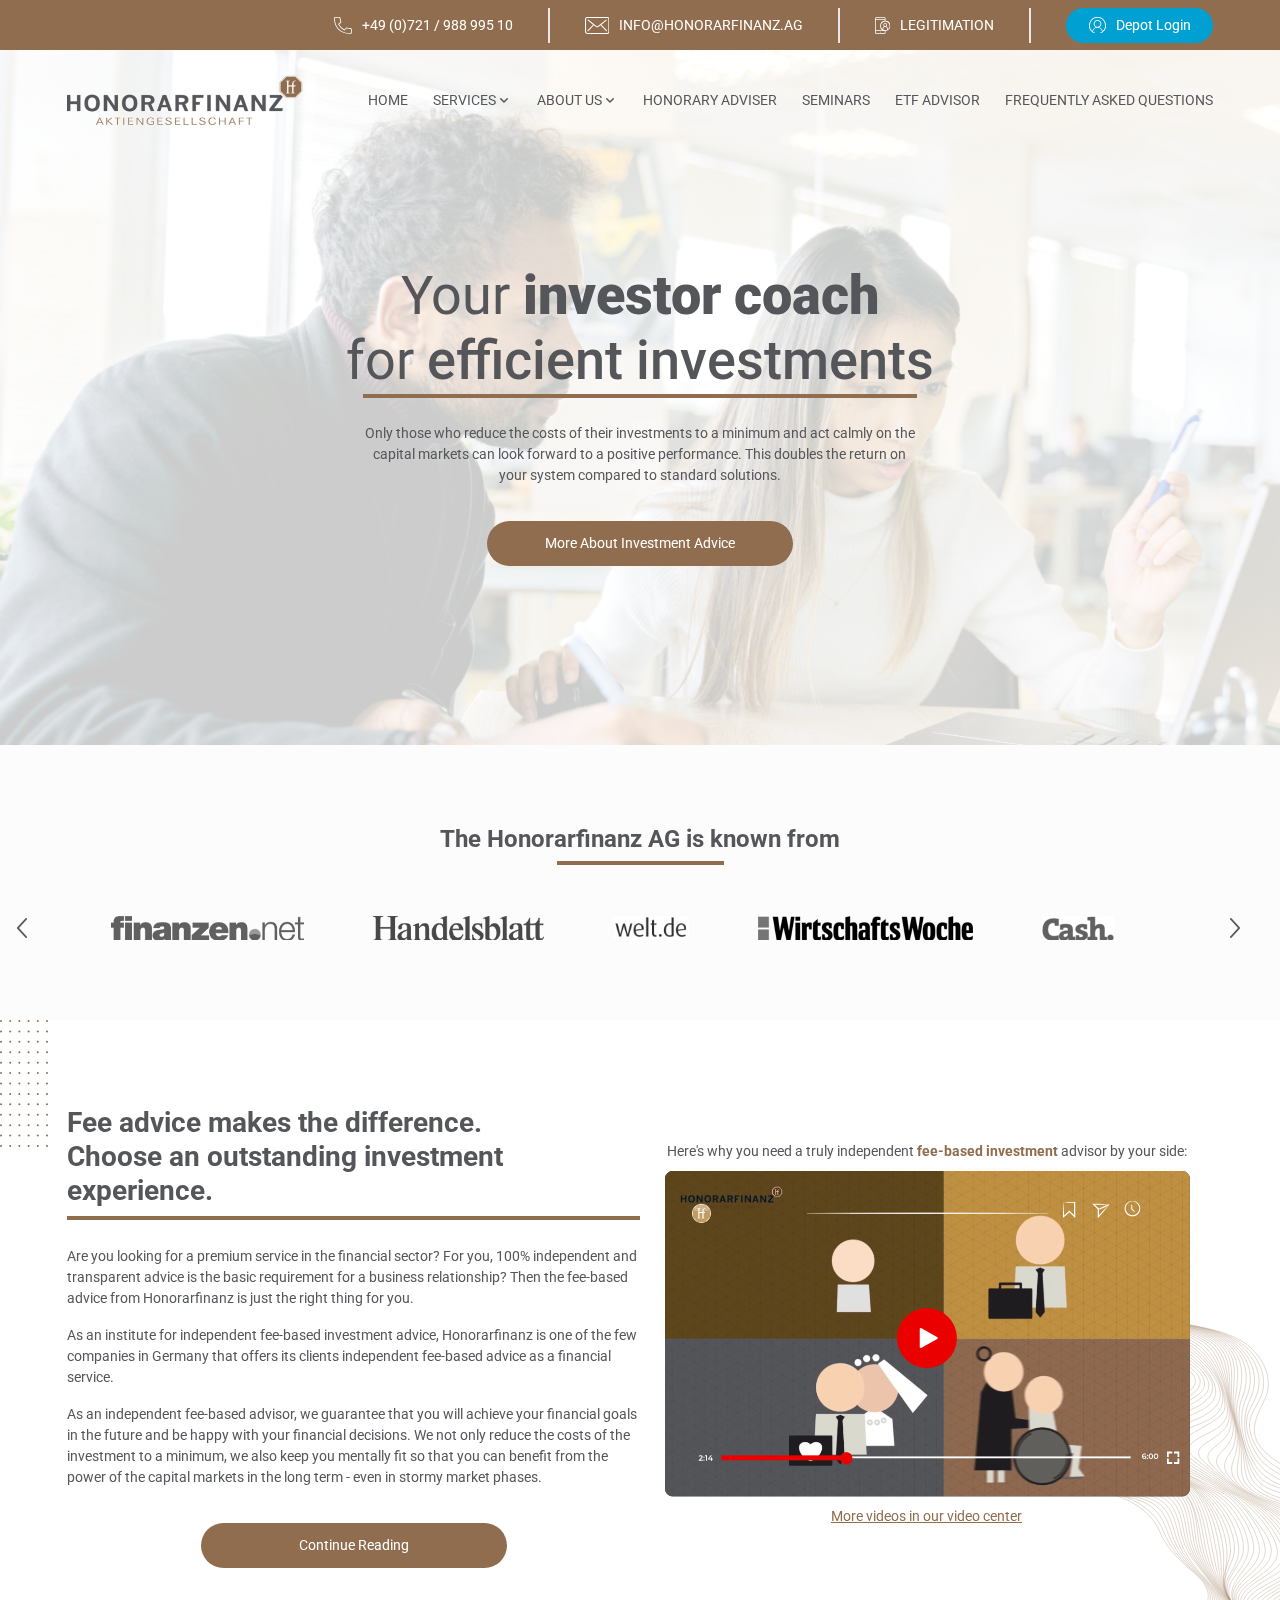
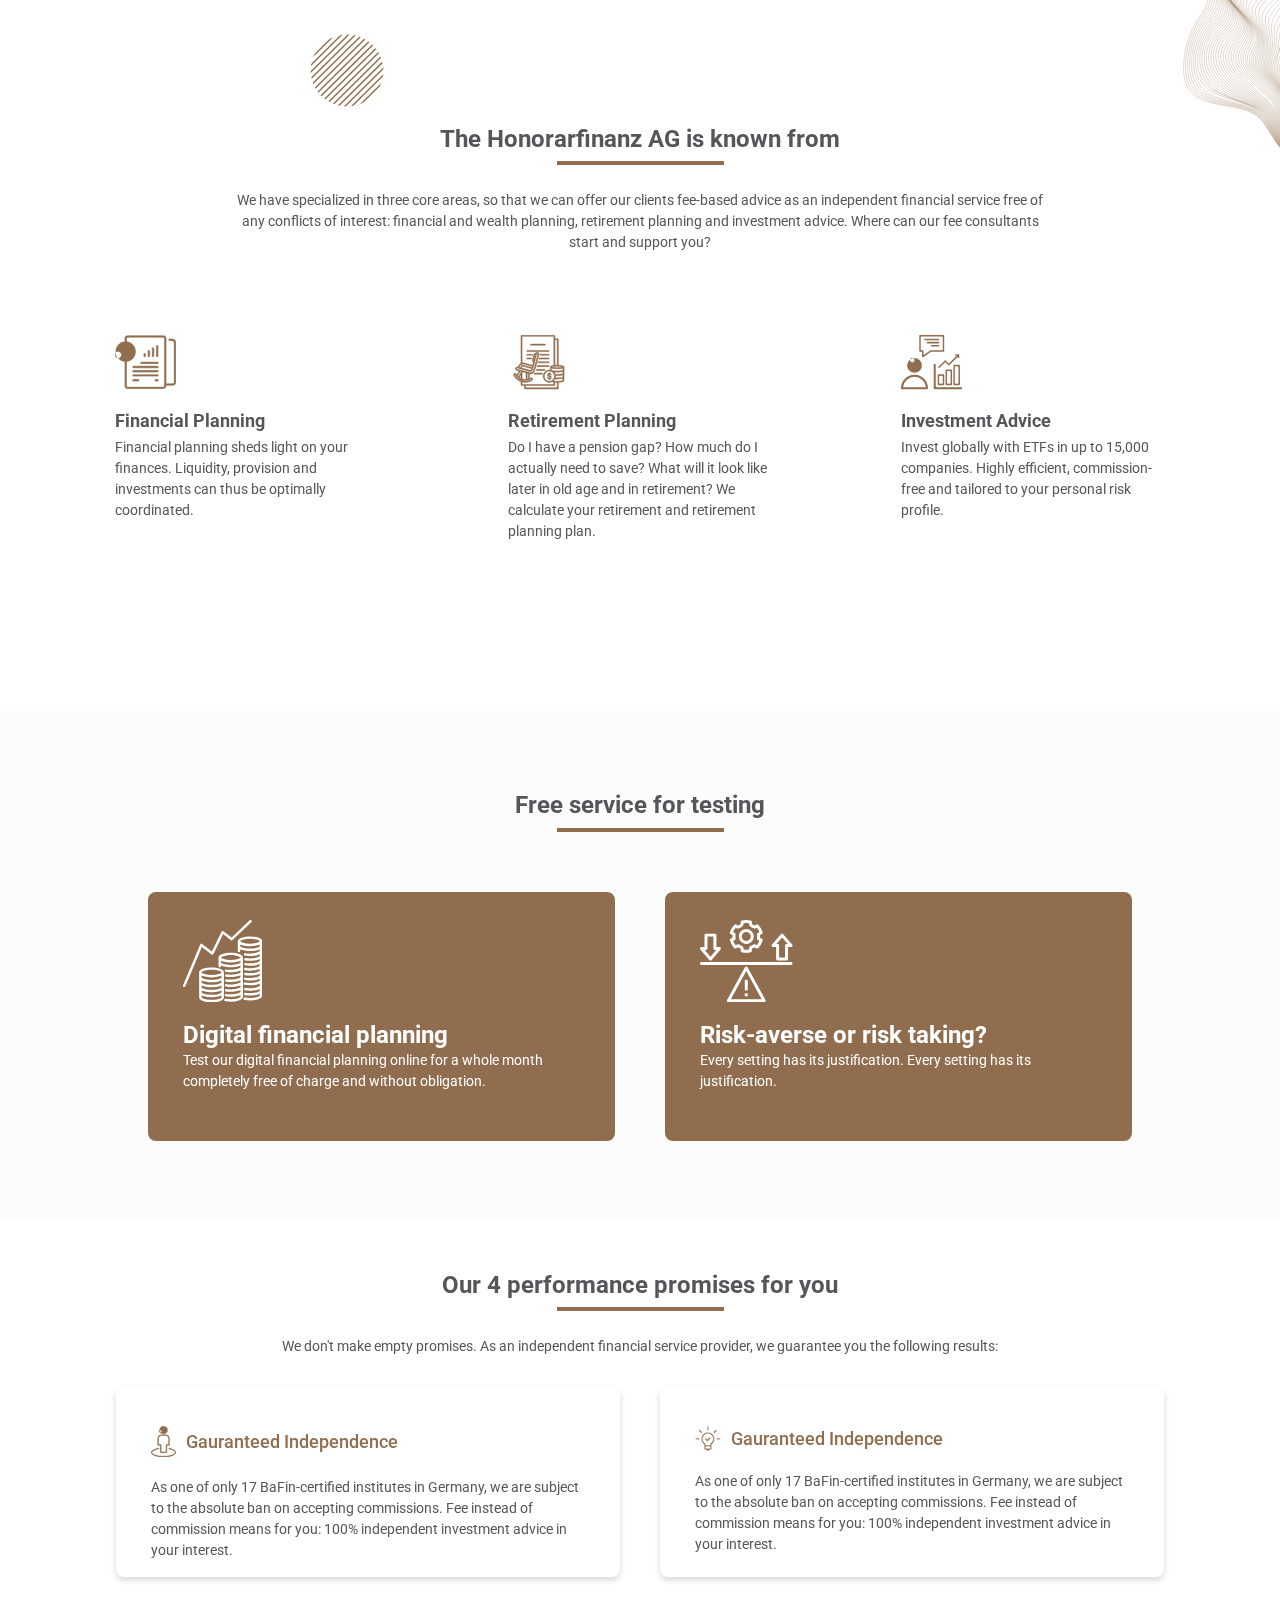
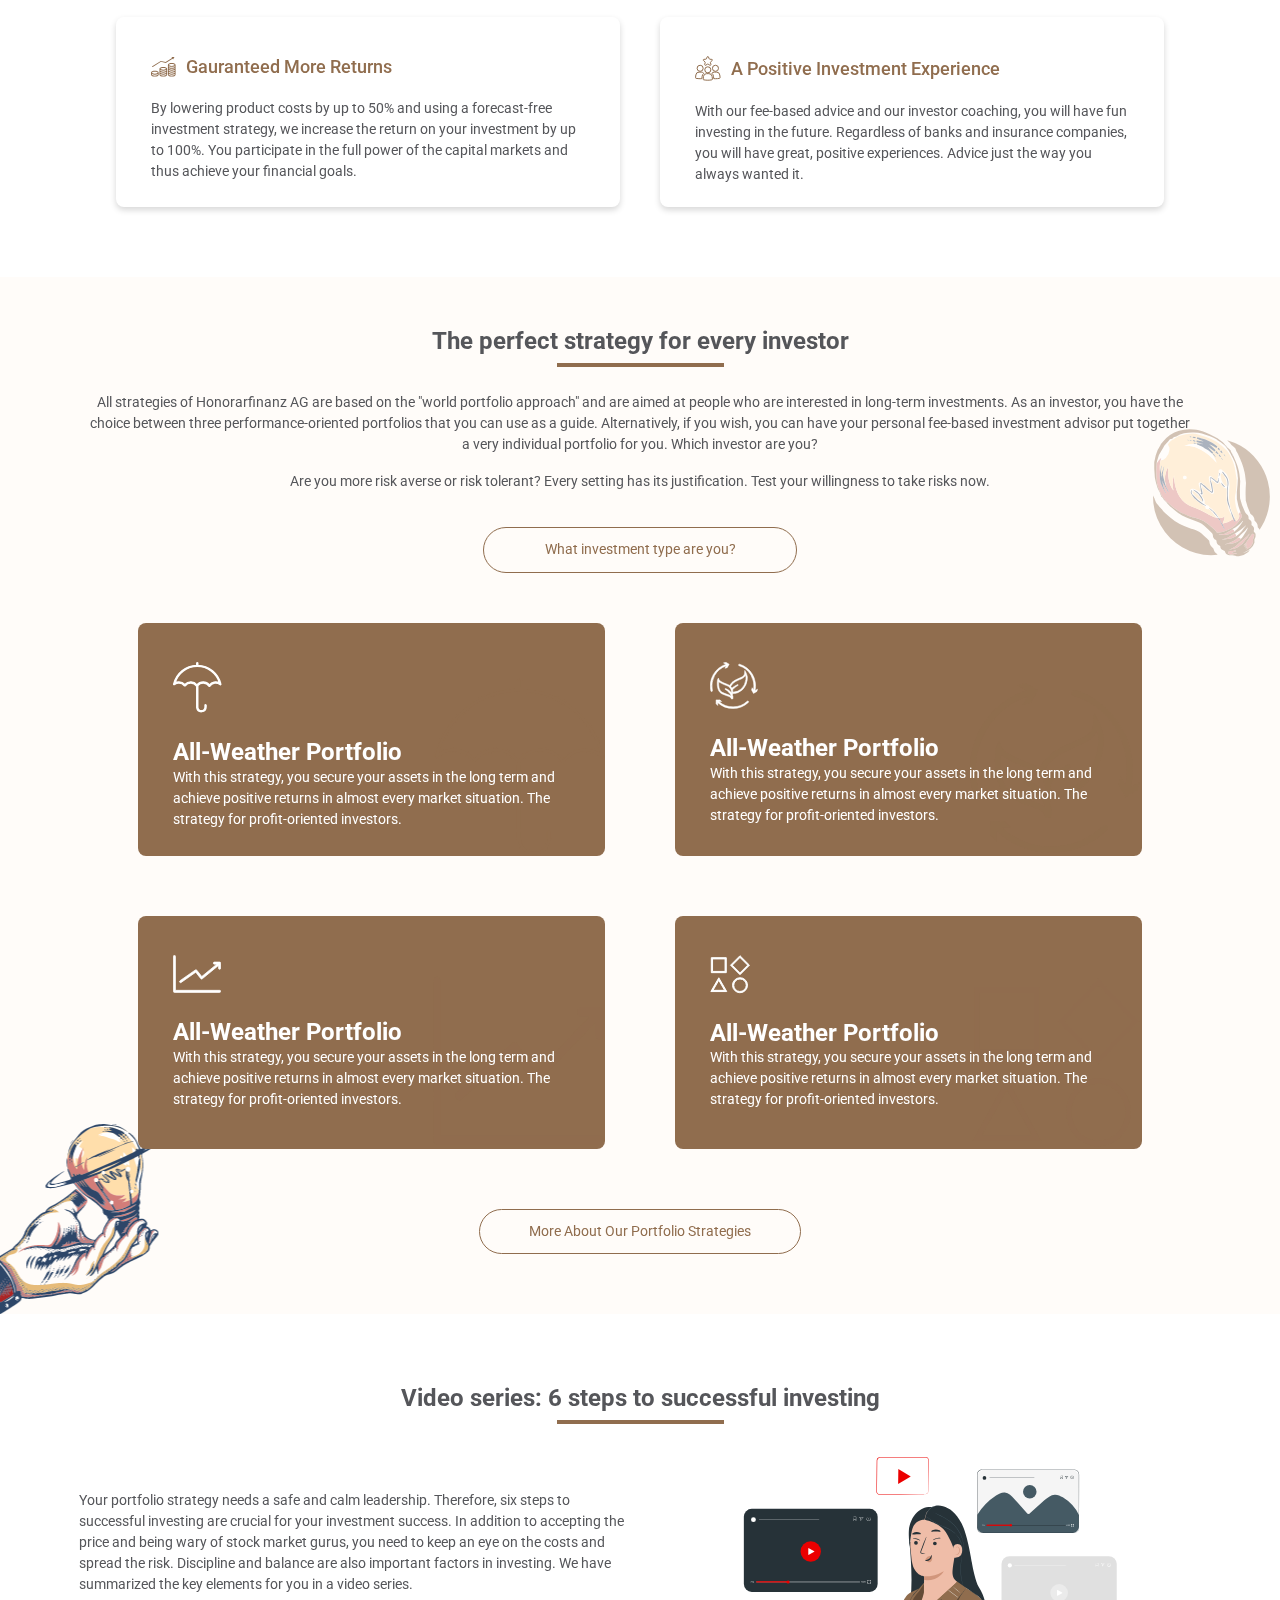
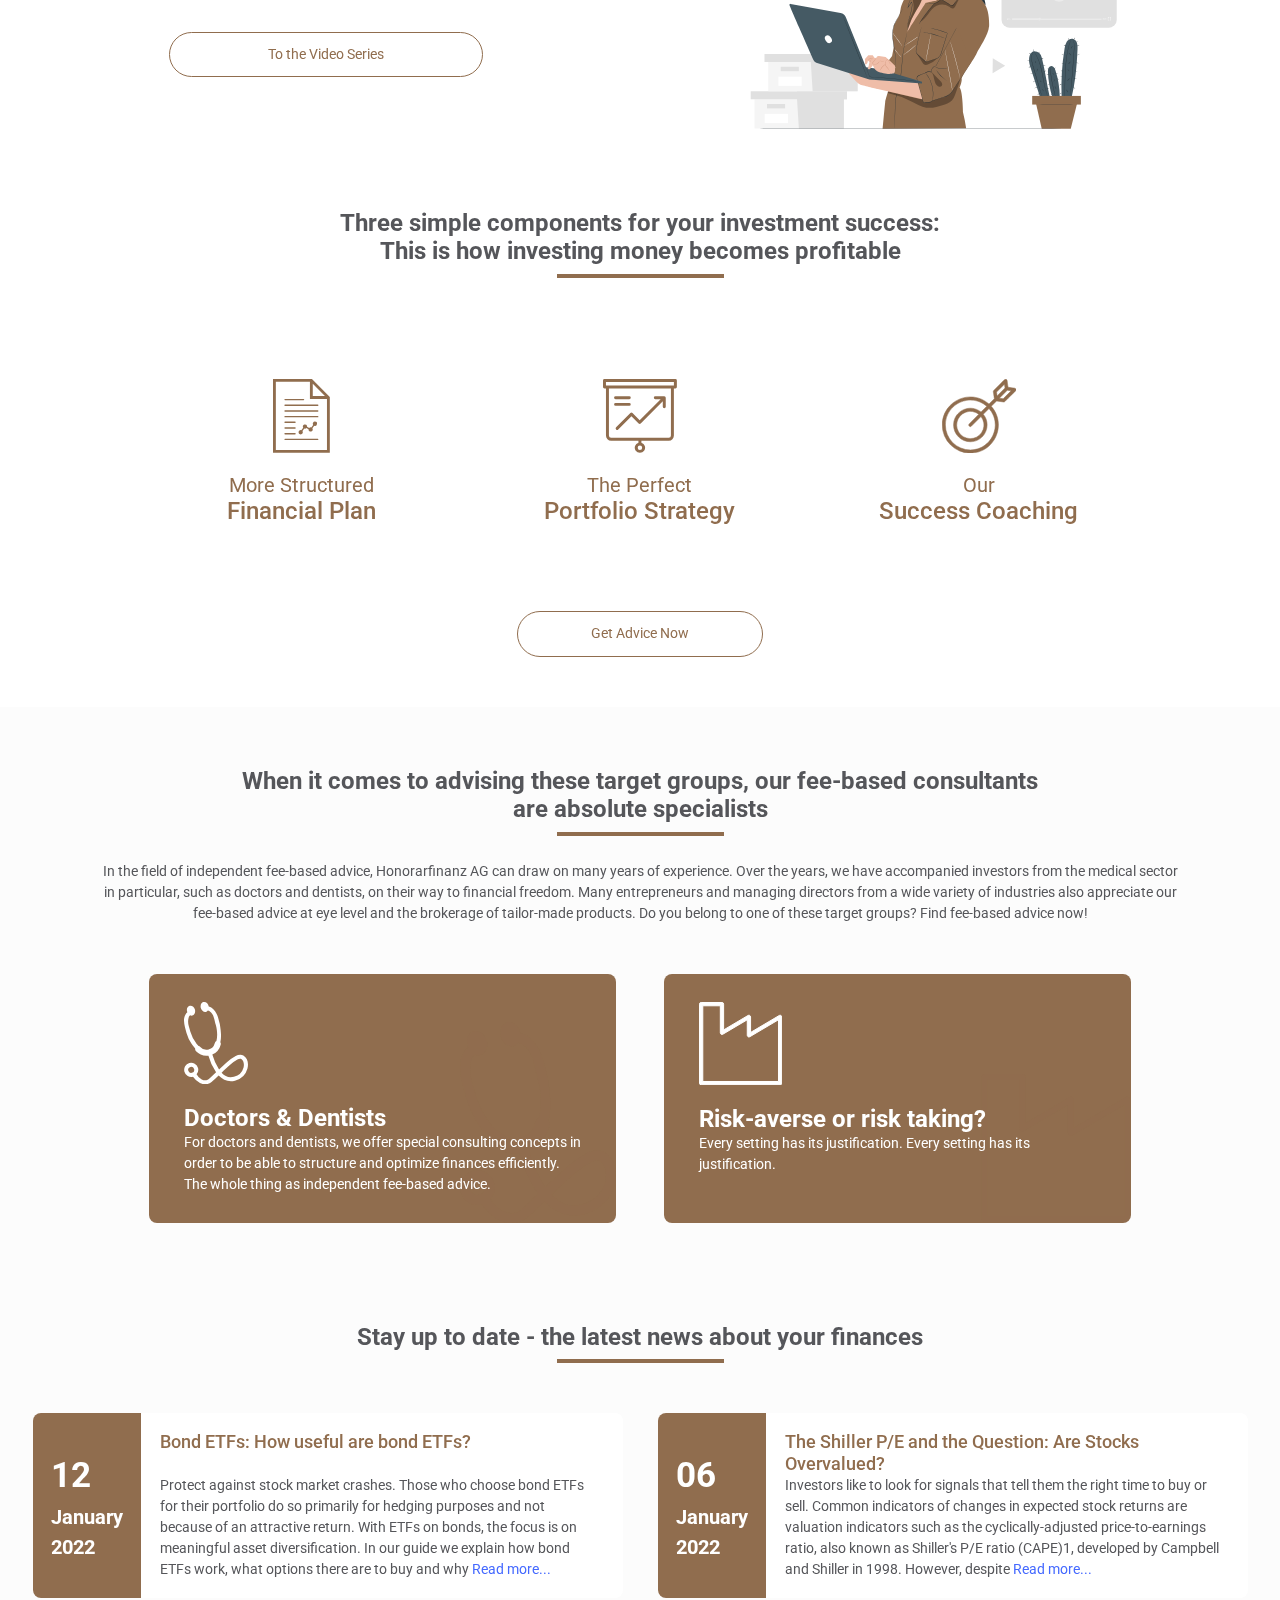
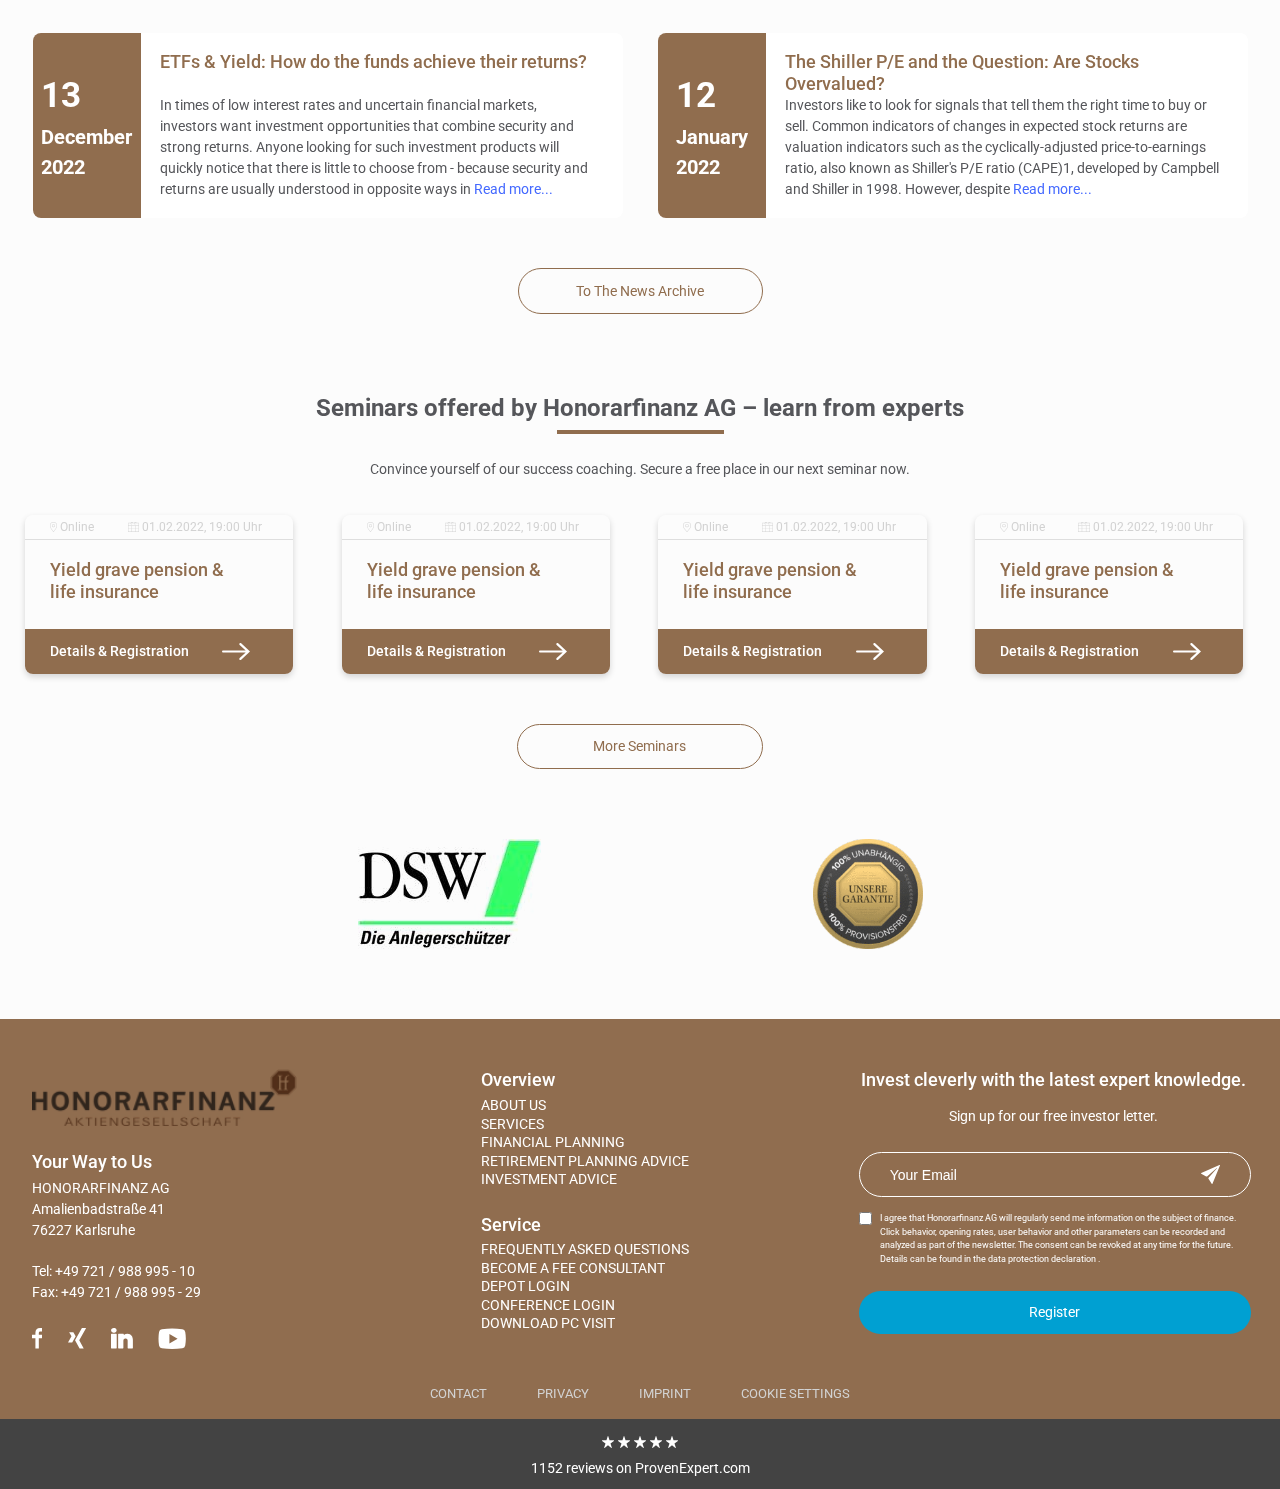
==== commit 8569753d: "Add files via upload" ====
--- a/index.html
+++ b/index.html
@@ -81,8 +81,9 @@
 
         <ul class="nav-ul">
           <li class="nav-li"><a class="nav-a" href="#">Home</a></li>
-          <li class="nav-li nav-li-drop"><a class="nav-a" style="display:flex;align-items: center;" href="#">Services<svg xmlns="http://www.w3.org/2000/svg"
-                viewBox="0 0 16 16" fill="currentColor" class="size-4">
+          <li class="nav-li nav-li-drop"><a class="nav-a" style="display:flex;align-items: center;"
+              href="#">Services<svg xmlns="http://www.w3.org/2000/svg" viewBox="0 0 16 16" fill="currentColor"
+                class="size-4">
                 <path fill-rule="evenodd"
                   d="M4.22 6.22a.75.75 0 0 1 1.06 0L8 8.94l2.72-2.72a.75.75 0 1 1 1.06 1.06l-3.25 3.25a.75.75 0 0 1-1.06 0L4.22 7.28a.75.75 0 0 1 0-1.06Z"
                   clip-rule="evenodd" />
@@ -94,8 +95,8 @@
               <li class="nav-dropdown-li">Crypto</li>
             </ul>
           </li>
-          <li class="nav-li nav-li-drop"><a class="nav-a" style="display:flex;align-items: center;" href="#">About Us<svg xmlns="http://www.w3.org/2000/svg"
-                viewBox="0 0 16 16" fill="currentColor" class="size-4">
+          <li class="nav-li nav-li-drop"><a class="nav-a" style="display:flex;align-items: center;" href="#">About
+              Us<svg xmlns="http://www.w3.org/2000/svg" viewBox="0 0 16 16" fill="currentColor" class="size-4">
                 <path fill-rule="evenodd"
                   d="M4.22 6.22a.75.75 0 0 1 1.06 0L8 8.94l2.72-2.72a.75.75 0 1 1 1.06 1.06l-3.25 3.25a.75.75 0 0 1-1.06 0L4.22 7.28a.75.75 0 0 1 0-1.06Z"
                   clip-rule="evenodd" />
@@ -178,22 +179,34 @@
     <div class="horizantol-ruler"></div>
     <!-- Image Slider -->
     <div class="image-slider">
-      
+
       <div class="swiper-button-prev"><img class="visible-img" src="icons/Path 15.svg" alt=""></div>
       <div class="swiper mySwiper">
         <div class="swiper-wrapper">
-          <div class="swiper-slide"><img class="slider-image" src="./img/finanzen.png" alt=""></div>
-          <div class="swiper-slide"><img class="slider-image" src="./img/Handelsblatt.png" alt=""></div>
-          <div class="swiper-slide"><img class="slider-image" src="./img/welt.png" alt=""></div>
-          <div class="swiper-slide"><img class="slider-image" src="./img/Wirtschafts-Woche.png" alt=""></div>
-          <div class="swiper-slide"><img class="slider-image" src="./img/Logo-cash-online.png" alt=""></div>
-          <div class="swiper-slide"><img class="slider-image" src="./img/Euro.png" alt=""></div>
-          <div class="swiper-slide"><img class="slider-image" src="./img/finanzen.png" alt=""></div>
-          <div class="swiper-slide"><img class="slider-image" src="./img/Handelsblatt.png" alt=""></div>
-          <div class="swiper-slide"><img class="slider-image" src="./img/welt.png" alt=""></div>
-          <div class="swiper-slide"><img class="slider-image" src="./img/Wirtschafts-Woche.png" alt=""></div>
-          <div class="swiper-slide"><img class="slider-image" src="./img/Logo-cash-online.png" alt=""></div>
-          <div class="swiper-slide"><img class="slider-image" src="./img/Euro.png" alt=""></div>
+          <div class="swiper-slide" style="width:193px"><img class="slider-image" style="width: 193px;"
+              src="./img/finanzen.png" alt=""></div>
+          <div class="swiper-slide" style="width:171px"><img class="slider-image" style="width:171px"
+              src="./img/Handelsblatt.png" alt=""></div>
+          <div class="swiper-slide" style="width:76px"><img class="slider-image" style="width:76px" src="./img/welt.png"
+              alt=""></div>
+          <div class="swiper-slide" style="width:215px"><img class="slider-image" style="width:215px"
+              src="./img/Wirtschafts-Woche.png" alt=""></div>
+          <div class="swiper-slide" style="width:72px"><img class="slider-image" style="width:72px"
+              src="./img/Logo-cash-online.png" alt=""></div>
+          <div class="swiper-slide" style="width:56px"><img class="slider-image" style="width:56px" src="./img/Euro.png"
+              alt=""></div>
+          <div class="swiper-slide" style="width:193px"><img class="slider-image" style="width: 193px;"
+              src="./img/finanzen.png" alt=""></div>
+          <div class="swiper-slide" style="width:171px"><img class="slider-image" style="width:171px"
+              src="./img/Handelsblatt.png" alt=""></div>
+          <div class="swiper-slide" style="width:76px"><img class="slider-image" style="width:76px" src="./img/welt.png"
+              alt=""></div>
+          <div class="swiper-slide" style="width:215px"><img class="slider-image" style="width:215px"
+              src="./img/Wirtschafts-Woche.png" alt=""></div>
+          <div class="swiper-slide" style="width:72px"><img class="slider-image" style="width:72px"
+              src="./img/Logo-cash-online.png" alt=""></div>
+          <div class="swiper-slide" style="width:56px"><img class="slider-image" style="width:56px" src="./img/Euro.png"
+              alt=""></div>
         </div>
       </div>
       <div class="swiper-button-next"><img class="visible-img" src="icons/Path 16.svg" alt=""></div>
@@ -651,7 +664,7 @@
     <div class="container-fluid">
       <div class="row investing-row">
         <div class="col-12 col-lg-6 order-2 order-lg-1 mx-auto mx-lg-0 ms-auto investing-col-1"
-          style="margin-top: 13.98px;">
+          style="margin-top: 13.98px; padding-right: 14.5px">
           <p class="investing-paragraph m-0" style="max-width: 616px">Your portfolio strategy needs a safe and calm
             leadership. Therefore, six steps to successful investing are crucial for your investment success. In
             addition to accepting the price and being wary of stock market gurus, you need to keep an eye on the costs
@@ -659,7 +672,7 @@
             key elements for you in a video series.</p>
           <button class="investing-button button-2">To the Video Series</button>
         </div>
-        <div class="col-12 col-lg-6 order-1 order-lg-2 d-flex justify-content-center" style="margin-top: 33px;">
+        <div class="col-12 col-lg-6 order-1 order-lg-2 d-flex justify-content-center" style="margin-top: 33px; padding-left: 14.5px;">
           <img src="./icons/Group 680.svg" class="mx-auto investing-image" alt="">
         </div>
       </div>
@@ -1068,26 +1081,16 @@
   <!-- Initialize Swiper -->
   <script>
     var swiper = new Swiper(".mySwiper", {
-      slidesPerView: 1,
+      // slidesPerView: 1,
+      slidesPerView: "auto",
+      spaceBetween: 69,
+      cssWidthAndHeight: false,
       loop: true,
       navigation: {
         nextEl: ".swiper-button-next",
         prevEl: ".swiper-button-prev",
       },
-      breakpoints: {
-        480: {
-          slidesPerView: 2,
-        },
-        1000: {
-          slidesPerView: 3,
-        },
-        1200: {
-          slidesPerView: 5,
-        },
-        1300: {
-          slidesPerView: 6,
-        }
-      }
+      
     });
   </script>
   <script src="./js/bootstrap.bundle.js"></script>
--- a/css/style.css
+++ b/css/style.css
@@ -1290,36 +1290,56 @@
 
 .swiper {
   height: 25px;
-  max-width: 1150px;
+  max-width: 82.723vw;
   margin: 0 auto;
 }
 
+.slider-image{
+  object-fit: contain;
+}
+
 .swiper-wrapper {
-  max-width: 1130px;
-}
-
-.swiper-slide {
-  display: flex;
-  justify-content: center;
+  max-width: 82.723vw;
+  margin:0 auto;
 }
 
 .swiper-button-next {
   visibility: hidden;
   position: absolute;
-  right: 87px;
+  right: 64px;
+  z-index: 9;
 }
 
 .swiper-button-prev {
   visibility: hidden;
   position: absolute;
   left: 67px;
+  z-index: 9;
 }
 
 .visible-img {
   visibility: visible;
 }
 
-@media(max-width: 425px) {
+@media(min-width: 1446px){
+  .swiper{
+    width:77%;
+  }
+}
+
+@media(max-width: 320px){
+  .swiper-slide{
+    margin-left: 28px;
+  }
+}
+
+@media(min-width:320px)and(max-width: 375px){
+  .swiper-slide{
+    margin-left: 90px;
+  }
+}
+
+@media(max-width: 1312px) {
   .swiper-button-next {
     right: 20px;
   }
@@ -1328,6 +1348,7 @@
     left: 20px;
   }
 }
+
 
 /* Fixes : */
 
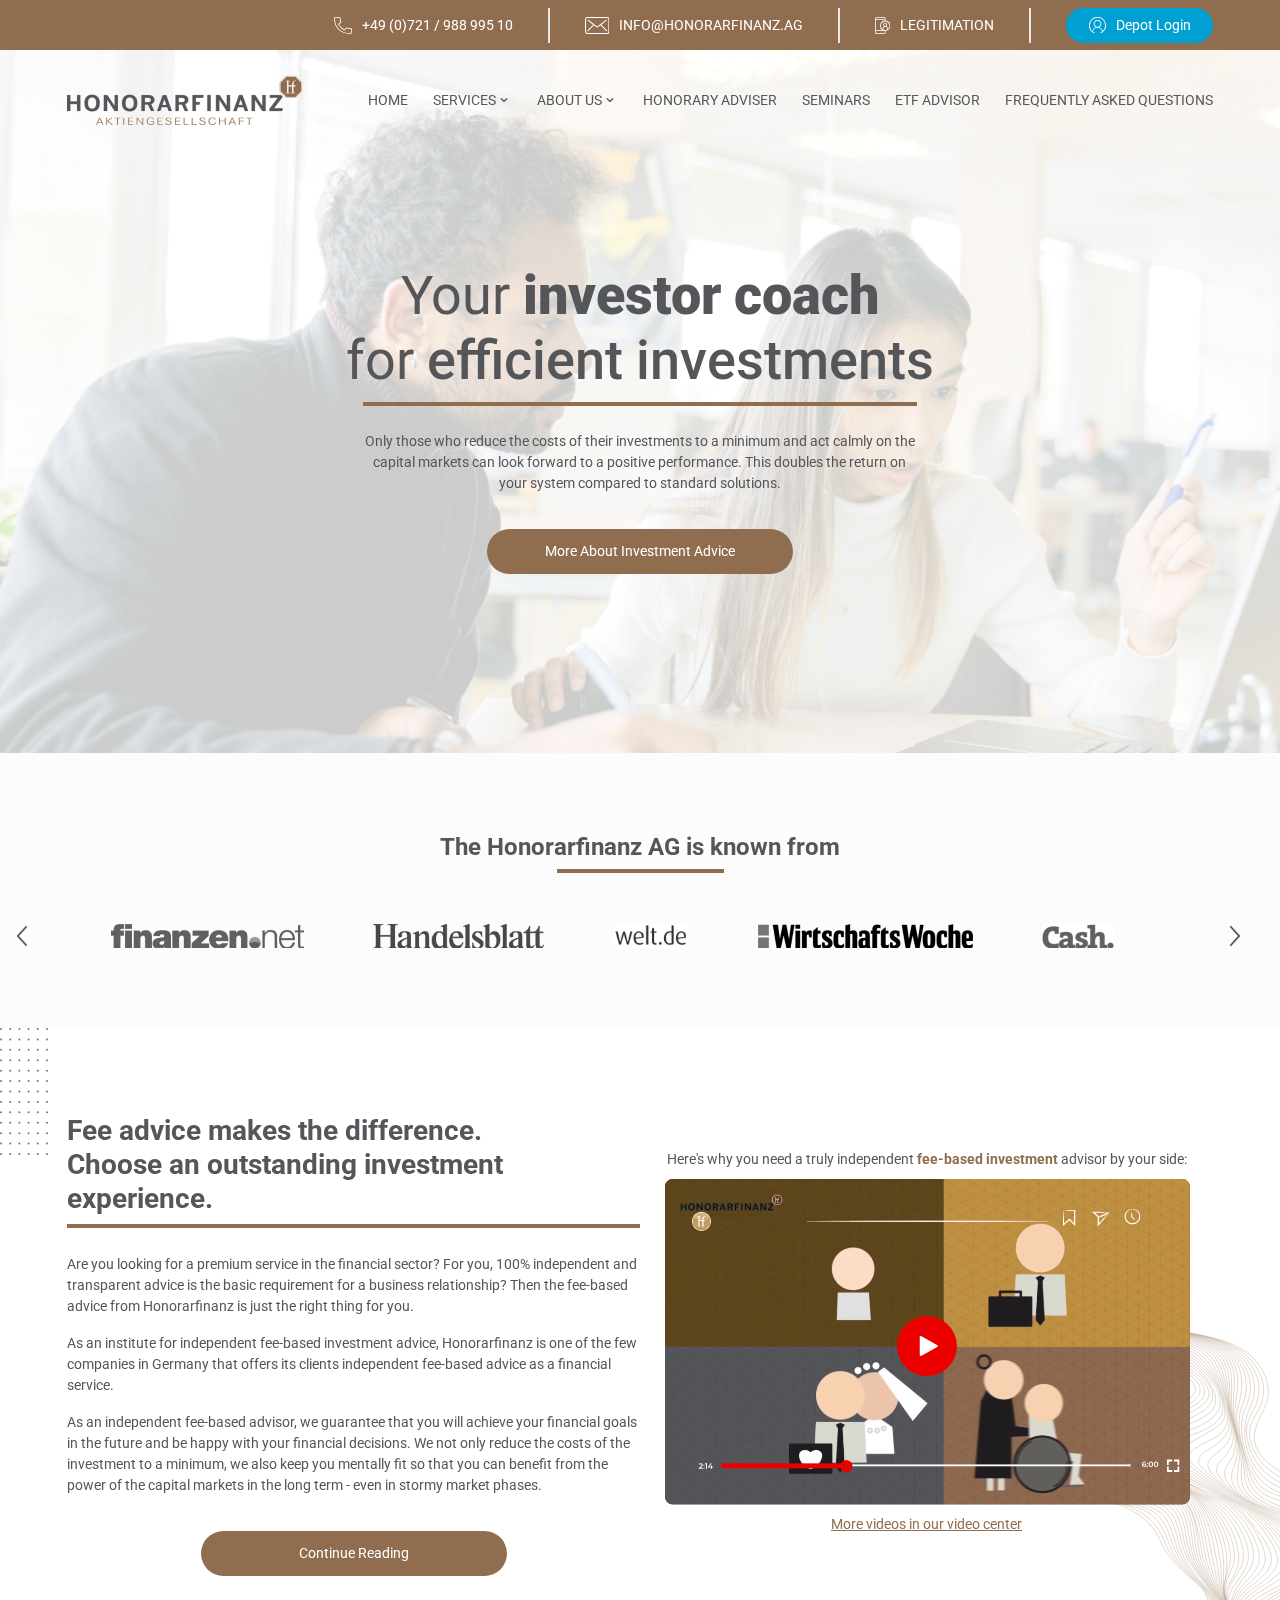
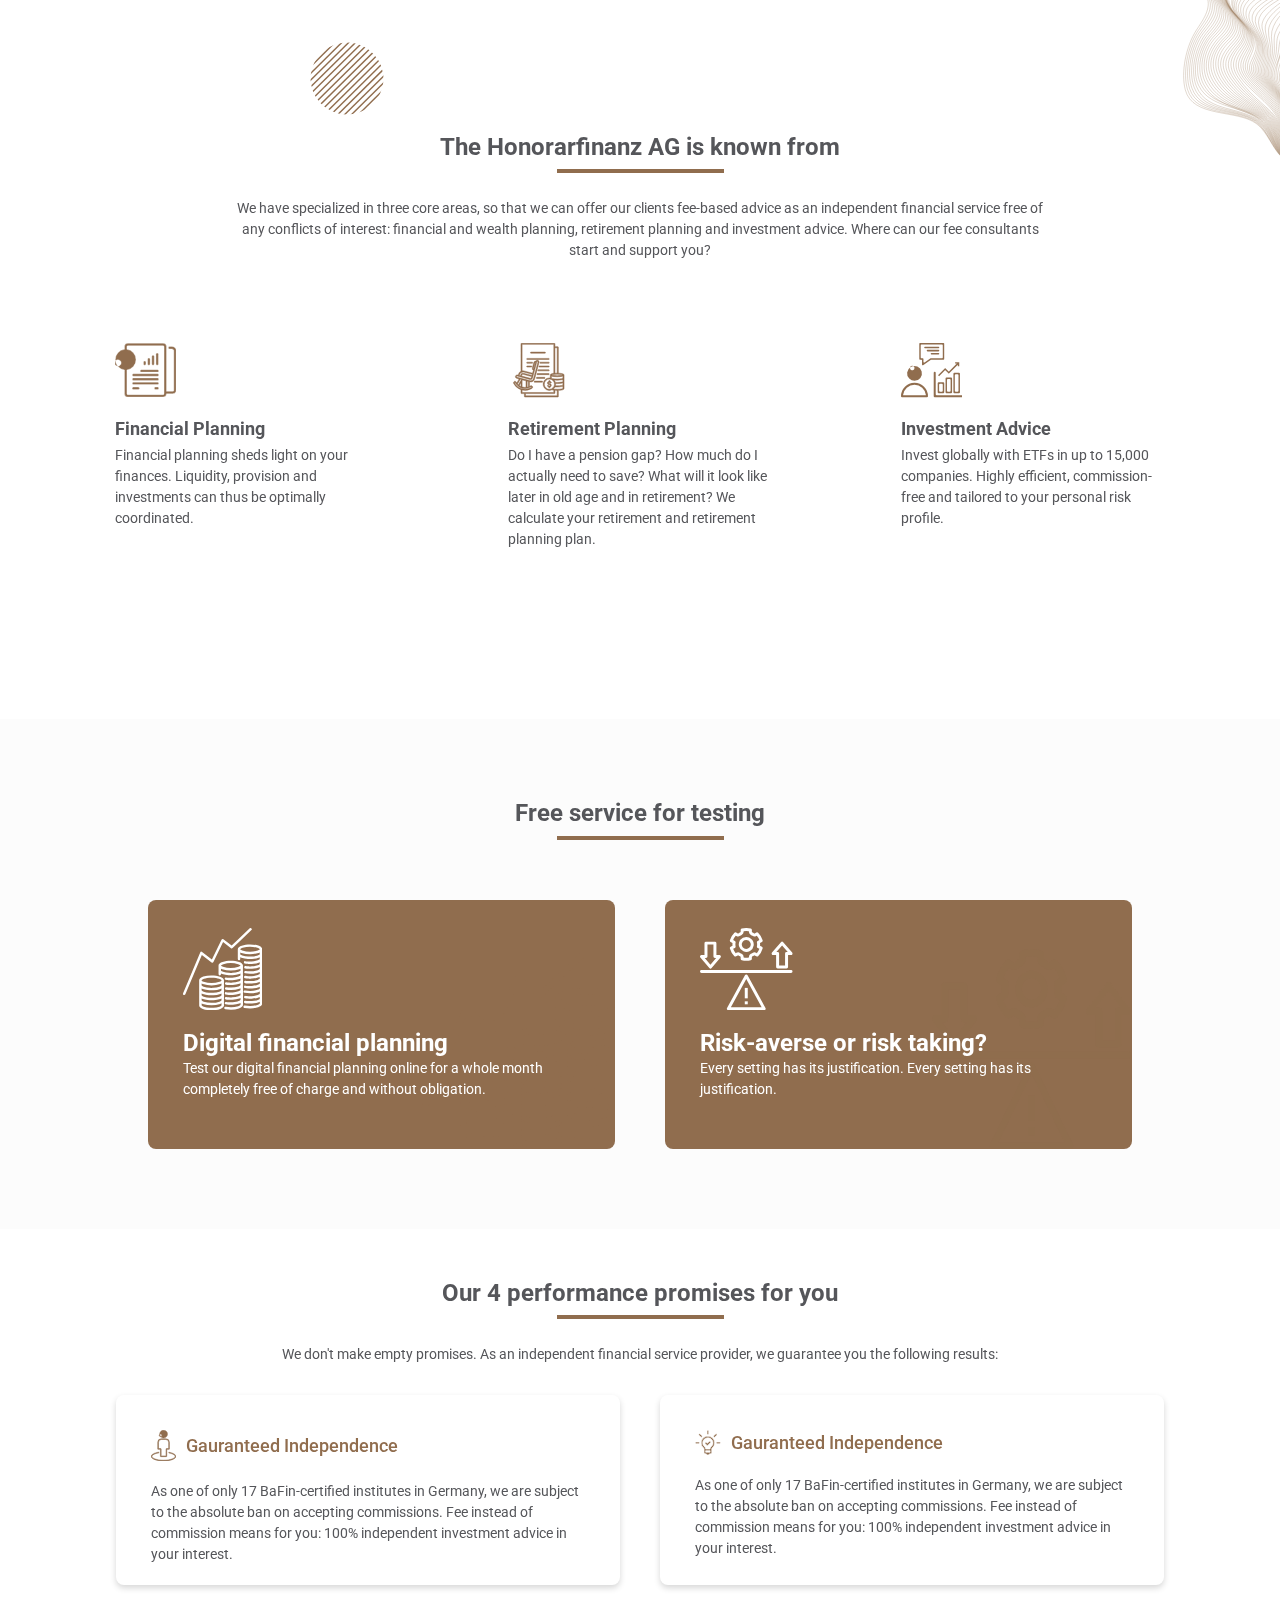
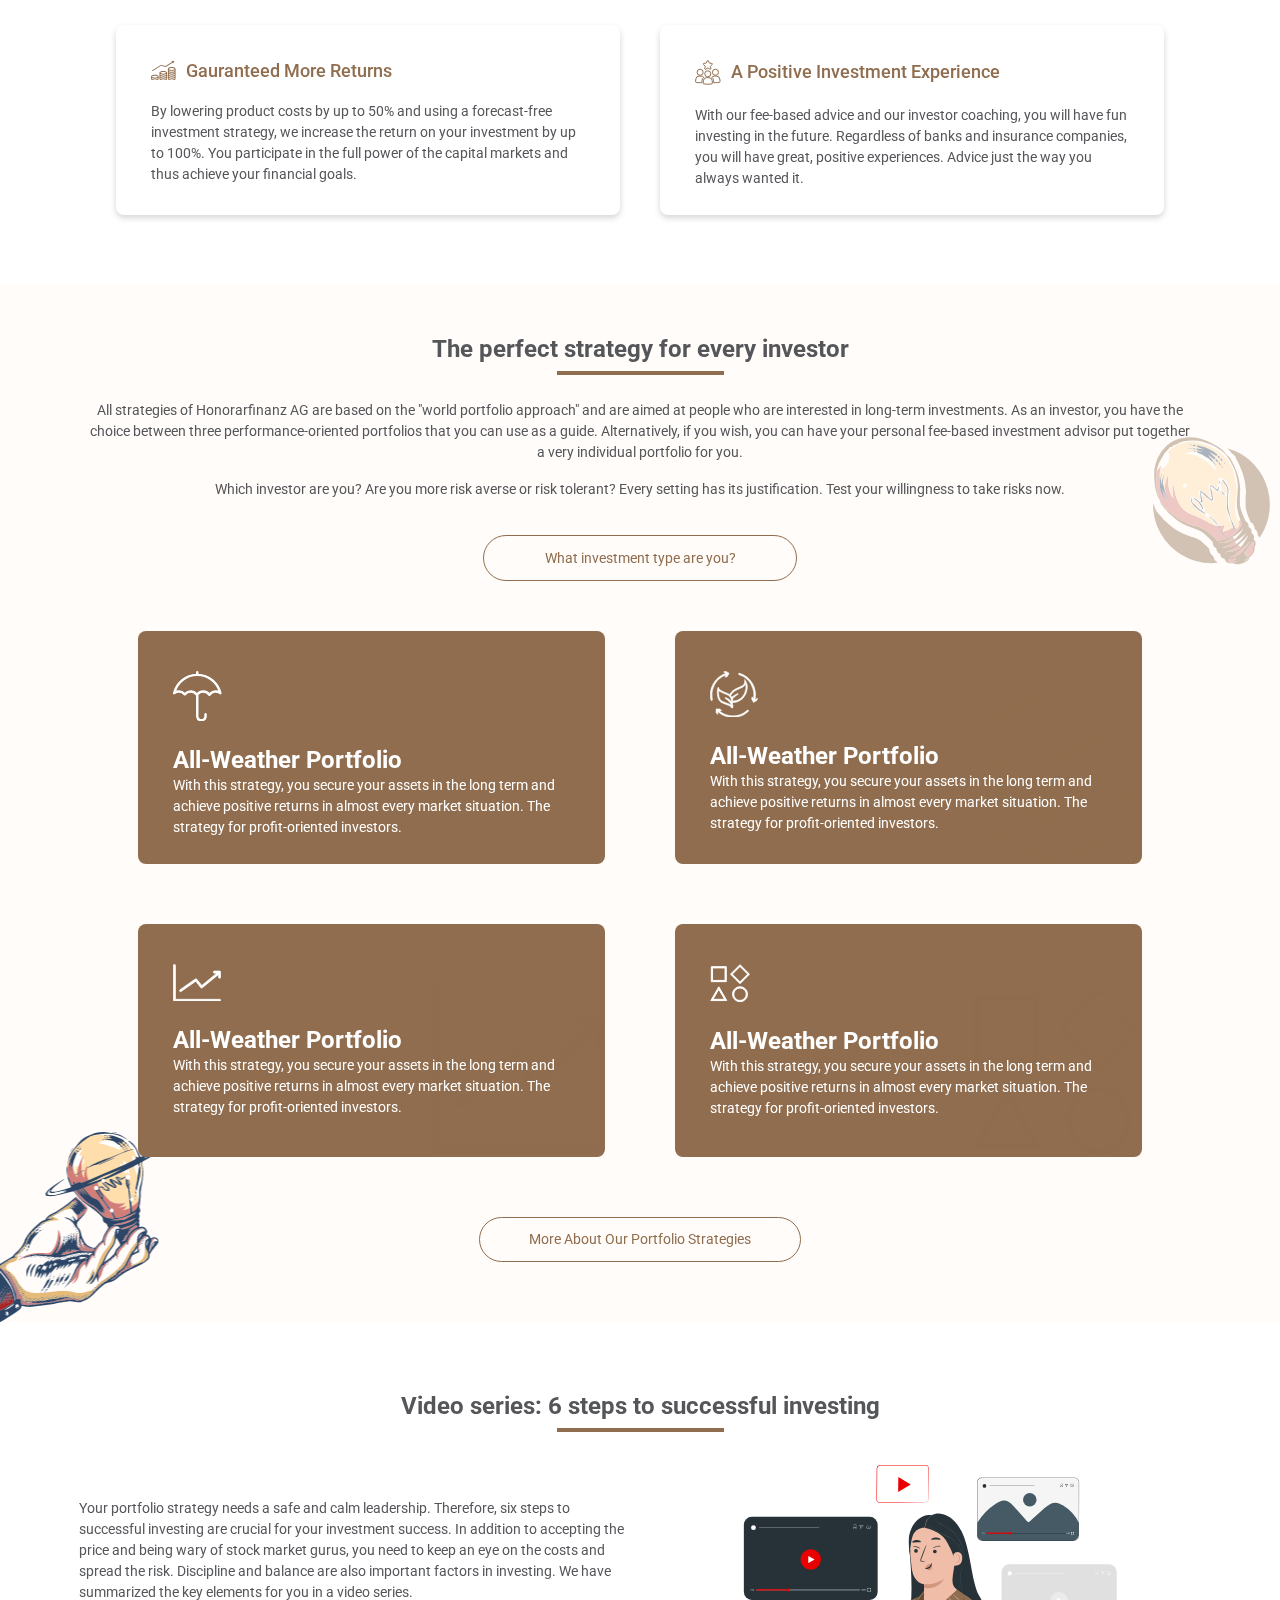
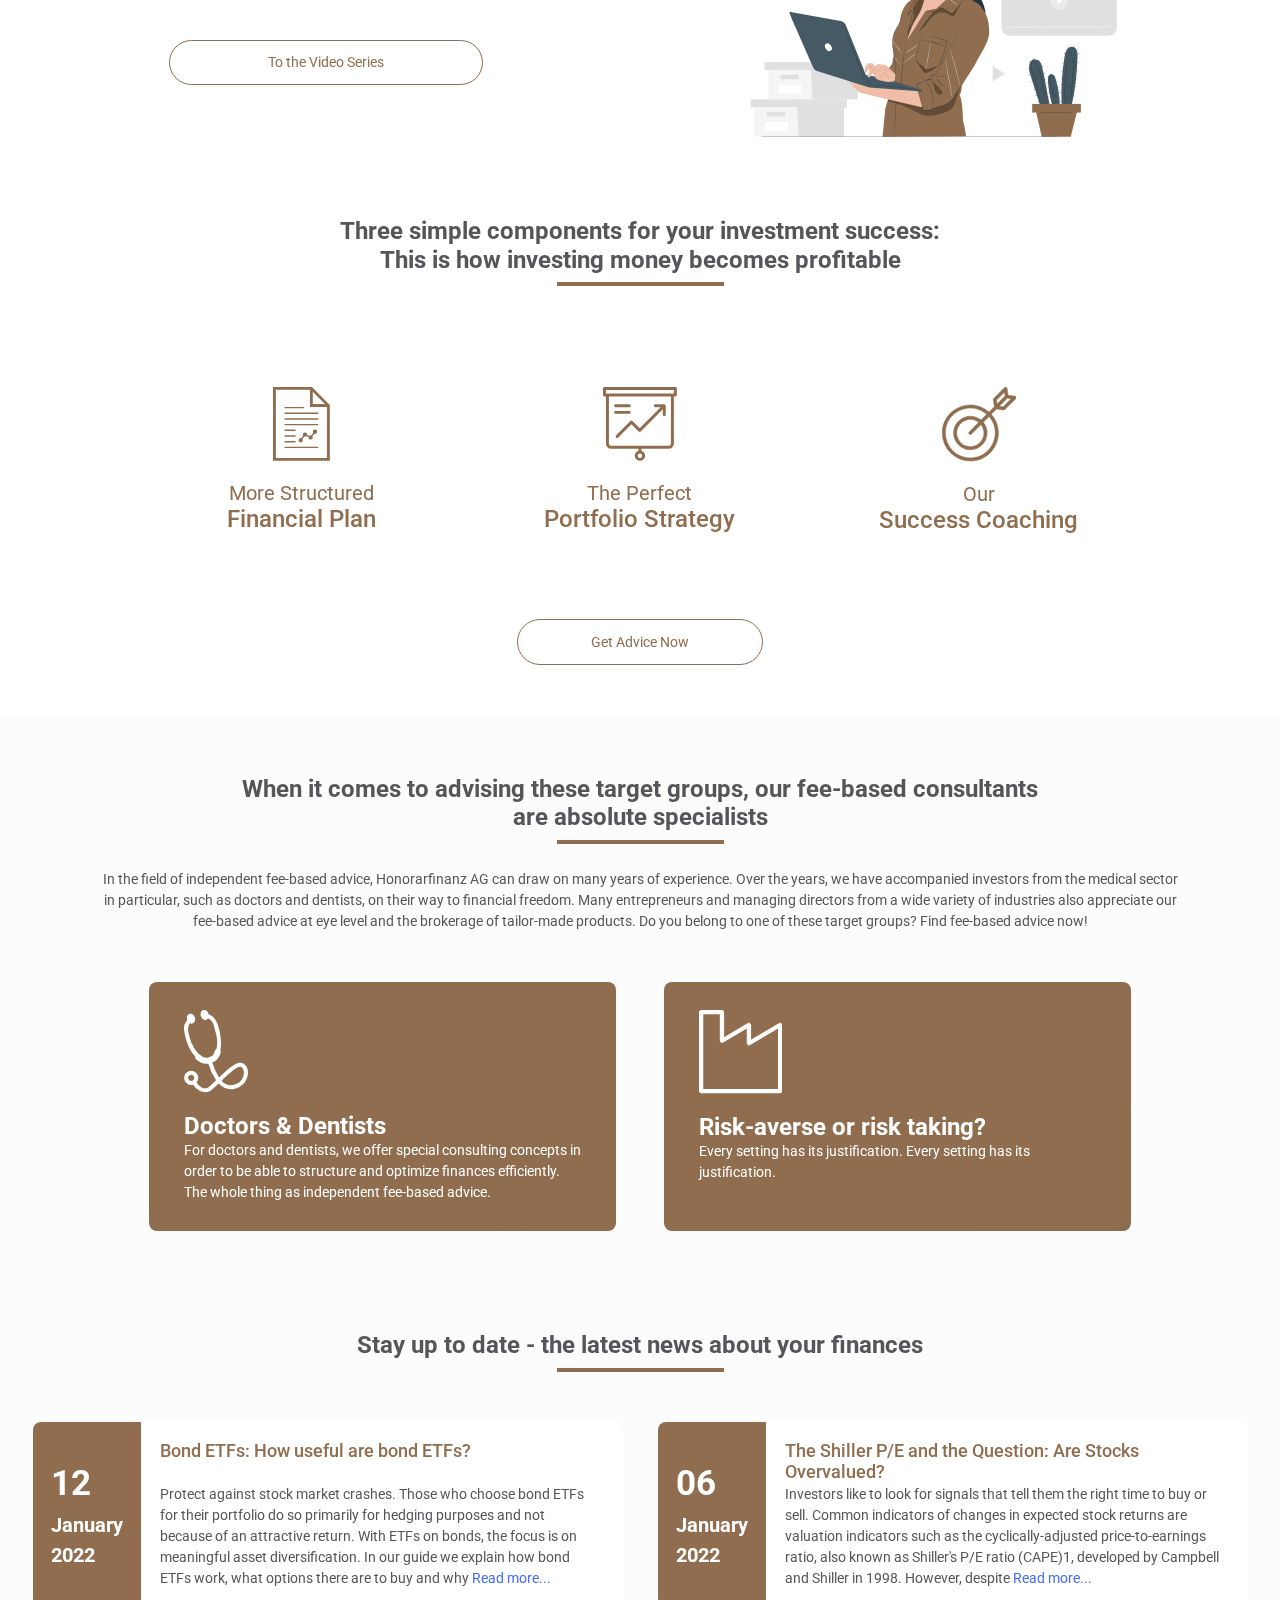
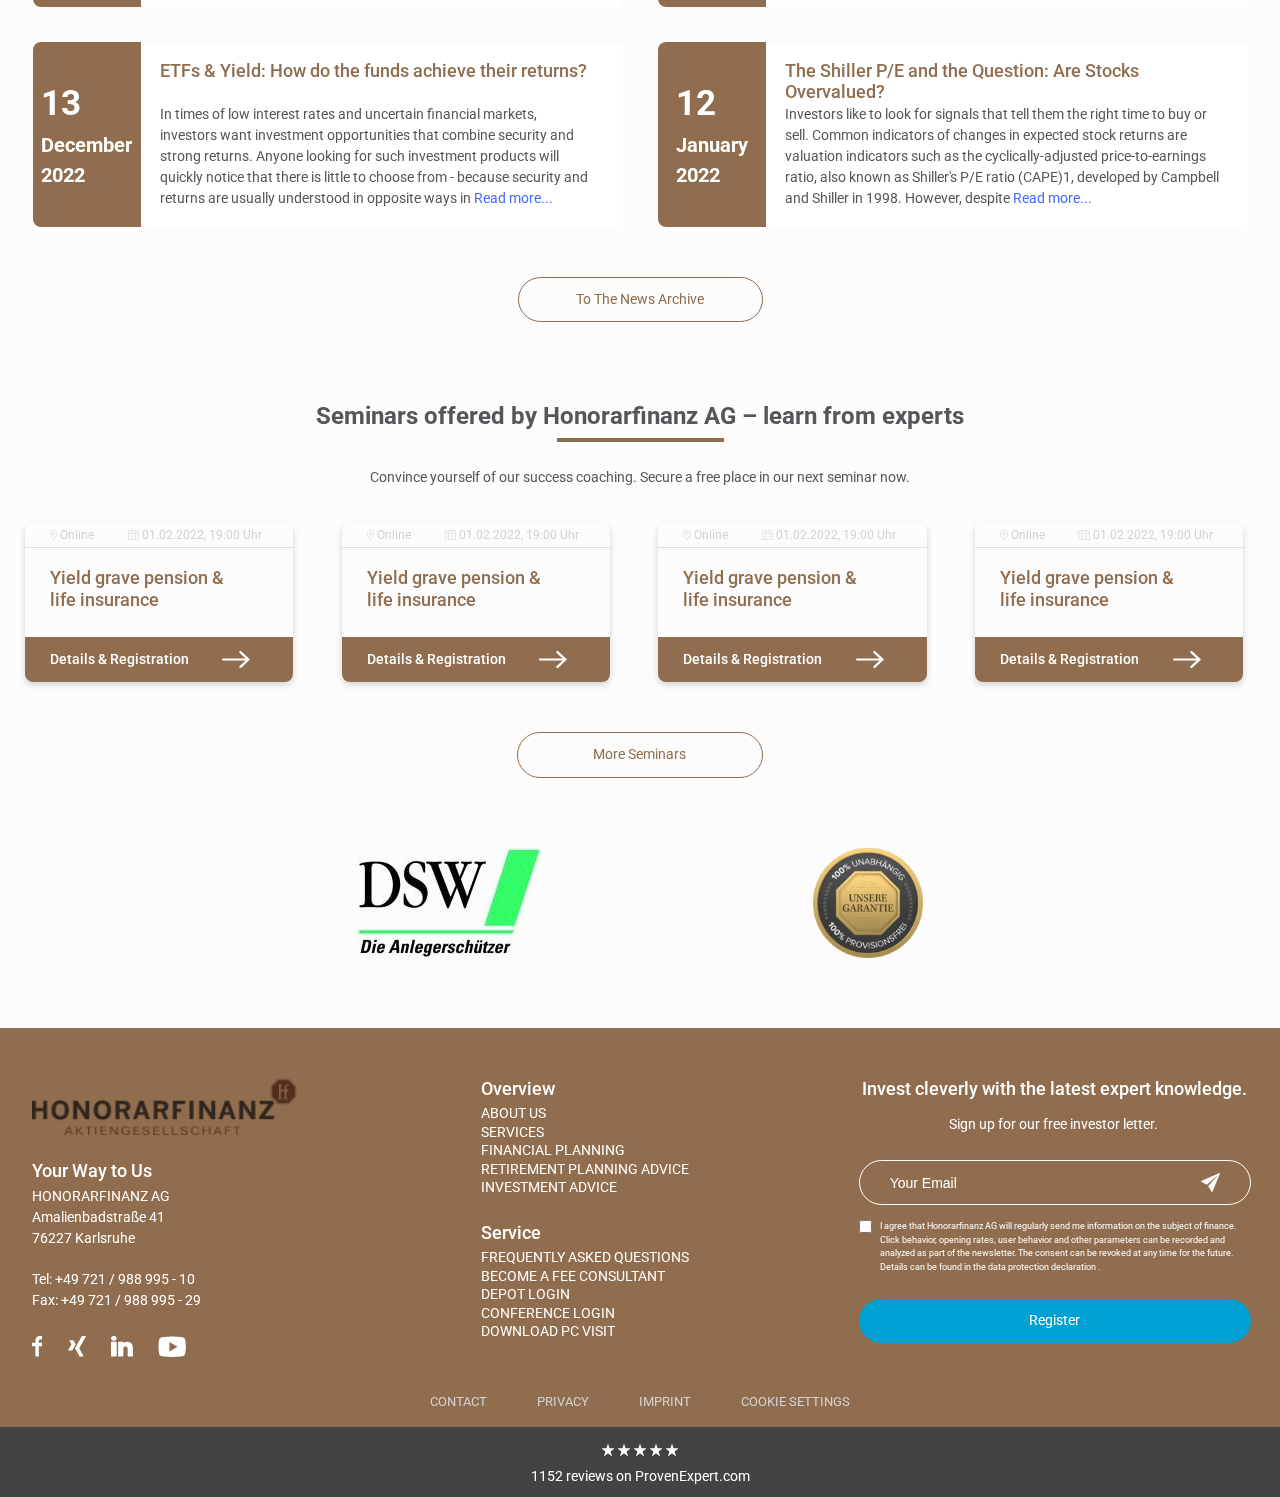
==== commit 0fb1fa65: "Add files via upload" ====
--- a/index.html
+++ b/index.html
@@ -8,13 +8,16 @@
     content="HonorarFinanz will reduce the cost of your investments to the minimum and will give higher returns than others">
   <!-- Link Swiper's CSS -->
   <link rel="stylesheet" href="https://cdn.jsdelivr.net/npm/swiper@11/swiper-bundle.min.css" />
+  <!-- Google Font: Roboto -->
   <link rel="preconnect" href="https://fonts.googleapis.com">
   <link rel="preconnect" href="https://fonts.gstatic.com" crossorigin>
   <link
     href="https://fonts.googleapis.com/css2?family=Roboto:ital,wght@0,100;0,300;0,400;0,500;0,700;0,900;1,100;1,300;1,400;1,500;1,700;1,900&display=swap"
     rel="stylesheet">
   <title>HonorarFinanz</title>
+  <!-- Link BootStrap CSS -->
   <link rel="stylesheet" href="./css/bootstrap.css">
+  <!-- Link Custom CSS -->
   <link rel="stylesheet" href="./css/styles.css">
   <link rel="stylesheet" href="./css/style.css">
 </head>
@@ -78,12 +81,10 @@
             d="M3 5.25a.75.75 0 0 1 .75-.75h16.5a.75.75 0 0 1 0 1.5H3.75A.75.75 0 0 1 3 5.25Zm0 4.5A.75.75 0 0 1 3.75 9h16.5a.75.75 0 0 1 0 1.5H3.75A.75.75 0 0 1 3 9.75Zm0 4.5a.75.75 0 0 1 .75-.75h16.5a.75.75 0 0 1 0 1.5H3.75a.75.75 0 0 1-.75-.75Zm0 4.5a.75.75 0 0 1 .75-.75h16.5a.75.75 0 0 1 0 1.5H3.75a.75.75 0 0 1-.75-.75Z"
             clip-rule="evenodd" />
         </svg>
-
         <ul class="nav-ul">
           <li class="nav-li"><a class="nav-a" href="#">Home</a></li>
-          <li class="nav-li nav-li-drop"><a class="nav-a" style="display:flex;align-items: center;"
-              href="#">Services<svg xmlns="http://www.w3.org/2000/svg" viewBox="0 0 16 16" fill="currentColor"
-                class="size-4">
+          <li class="nav-li nav-li-drop"><a class="nav-a" href="#">Services<svg xmlns="http://www.w3.org/2000/svg"
+                viewBox="0 0 16 16" fill="currentColor" class="size-4" style="padding-bottom:2.5px;">
                 <path fill-rule="evenodd"
                   d="M4.22 6.22a.75.75 0 0 1 1.06 0L8 8.94l2.72-2.72a.75.75 0 1 1 1.06 1.06l-3.25 3.25a.75.75 0 0 1-1.06 0L4.22 7.28a.75.75 0 0 1 0-1.06Z"
                   clip-rule="evenodd" />
@@ -95,8 +96,9 @@
               <li class="nav-dropdown-li">Crypto</li>
             </ul>
           </li>
-          <li class="nav-li nav-li-drop"><a class="nav-a" style="display:flex;align-items: center;" href="#">About
-              Us<svg xmlns="http://www.w3.org/2000/svg" viewBox="0 0 16 16" fill="currentColor" class="size-4">
+          <li class="nav-li nav-li-drop"><a class="nav-a" href="#">About
+              Us<svg xmlns="http://www.w3.org/2000/svg" viewBox="0 0 16 16" fill="currentColor" class="size-4"
+                style="padding-bottom:2.5px;">
                 <path fill-rule="evenodd"
                   d="M4.22 6.22a.75.75 0 0 1 1.06 0L8 8.94l2.72-2.72a.75.75 0 1 1 1.06 1.06l-3.25 3.25a.75.75 0 0 1-1.06 0L4.22 7.28a.75.75 0 0 1 0-1.06Z"
                   clip-rule="evenodd" />
@@ -429,7 +431,7 @@
   <div class="promise-section text-center">
     <h3>Our 4 performance promises for you</h3>
     <div class="horizantol-ruler"></div>
-    <p style="margin-top: 25px; margin-bottom: 30px">We don't make empty promises. As an independent financial service
+    <p style="margin-top: 25px; margin-bottom: 30.1px">We don't make empty promises. As an independent financial service
       provider, we guarantee you the following results:</p>
     <div class="promise-section-cards">
       <div class="card-2 promise-card mx-auto mx-xl-0 ms-xl-auto text-start">
@@ -547,9 +549,9 @@
       <p class="strategy-paragraph mx-auto">All strategies of Honorarfinanz AG are based on the "world portfolio
         approach" and are aimed at people who are interested in long-term investments. As an investor, you have the
         choice between three performance-oriented portfolios that you can use as a guide. Alternatively, if you wish,
-        you can have your personal fee-based investment advisor put together a very individual portfolio for you. Which
-        investor are you?</p>
-      <p class="strategy-paragraph-2 mx-auto">Are you more risk averse or risk tolerant? Every setting has its
+        you can have your personal fee-based investment advisor put together a very individual portfolio for you.</p>
+      <p class="strategy-paragraph-2 mx-auto">Which
+        investor are you? Are you more risk averse or risk tolerant? Every setting has its
         justification. Test your willingness to take risks now.</p>
       <button class="button-2 strategy-button">What investment type are you?</button>
     </div>
@@ -672,7 +674,8 @@
             key elements for you in a video series.</p>
           <button class="investing-button button-2">To the Video Series</button>
         </div>
-        <div class="col-12 col-lg-6 order-1 order-lg-2 d-flex justify-content-center" style="margin-top: 33px; padding-left: 14.5px;">
+        <div class="col-12 col-lg-6 order-1 order-lg-2 d-flex justify-content-center"
+          style="margin-top: 33px; padding-left: 14.5px;">
           <img src="./icons/Group 680.svg" class="mx-auto investing-image" alt="">
         </div>
       </div>
@@ -1036,14 +1039,16 @@
             </ul>
           </div>
         </div>
-        <div class="col-xl-4 col-sm-6 foot-col foot-col-3 text-center mt-4 mt-xl-0">
-          <h6 style="margin-bottom:15px;font-size: 18px;font-weight: 500;color:#fff">Invest cleverly with the latest
+        <div class="col-12 col-xl-4 foot-col foot-col-3 text-xl-center mt-4 mt-xl-0">
+          <h6 style="margin-bottom:15px;font-size: 18px;font-weight: 500;color:#fff" id="heading-6">Invest cleverly with
+            the latest
             expert knowledge.</h6>
           <p style="margin-bottom: 25px;color:#fff;">Sign up for our free investor letter.</p>
           <input type="email" placeholder="Your Email" class="foot-input">
-          <div class="checkbox-input-foot d-flex justify-content-center align-items-start text-start gap-2"
+          <div class="checkbox-input-foot d-flex justify-content-xl-center align-items-start text-start gap-2"
             style="margin-top: 15px;margin-bottom: 25px">
-            <input type="checkbox" class="foot-check" style="border-radius: 3px;width: 13px;height: 13px;">
+            <input type="checkbox" class="foot-check"
+              style="border-radius: 3px;width: 13px;height: 13px; border:none; outline: none;">
             <label class="label-foot">I agree that Honorarfinanz AG will regularly send me information on the subject of
               finance. Click behavior, opening rates, user behavior and other parameters can be recorded and analyzed as
               part of the newsletter. The consent can be revoked at any time for the future. Details can be found in the
@@ -1081,7 +1086,6 @@
   <!-- Initialize Swiper -->
   <script>
     var swiper = new Swiper(".mySwiper", {
-      // slidesPerView: 1,
       slidesPerView: "auto",
       spaceBetween: 69,
       cssWidthAndHeight: false,
@@ -1090,9 +1094,9 @@
         nextEl: ".swiper-button-next",
         prevEl: ".swiper-button-prev",
       },
-      
     });
   </script>
+
   <script src="./js/bootstrap.bundle.js"></script>
   <script src="./js/app.js"></script>
 </body>
--- a/css/styles.css
+++ b/css/styles.css
@@ -4,14 +4,20 @@
   box-sizing: border-box;
 }
 
-body,h1,h2,h3,h4,h5,p {
+body,
+h1,
+h2,
+h3,
+h4,
+h5,
+p {
   font-family: "Roboto", sans-serif;
   letter-spacing: 0;
   color: #55565A;
   opacity: 1;
 }
 
-span{
+span {
   letter-spacing: 0;
 }
 
@@ -19,7 +25,9 @@
   font-weight: 400;
 }
 
-.hero-heading,h1,.special{
+.hero-heading,
+h1,
+.special {
   font-size: clamp(30px, 5.4vw, 54px);
 }
 
@@ -46,12 +54,13 @@
   font-weight: 500;
 }
 
-span,p{
-  font-size:14px;
+span,
+p {
+  font-size: 14px;
   font-weight: 400;
 }
 
-.investing-heading-card{
+.investing-heading-card {
   font-size: 20px;
   font-weight: 400;
   color: #906D4E;
@@ -60,7 +69,7 @@
   font-family: "Roboto", sans-serif;
 }
 
-.investing-heading-card-2{
+.investing-heading-card-2 {
   font-size: 24px;
   font-weight: 500;
   color: #906D4E;
@@ -72,7 +81,7 @@
 
 /*    ====>  Utility Classes  <====    */
 
-.vertical-ruler{
+.vertical-ruler {
   width: 0px;
   height: 35px;
   border: 1px solid #E8E8E8;
@@ -80,7 +89,7 @@
 }
 
 .horizantol-ruler {
-  margin:0 auto;
+  margin: 0 auto;
   max-width: 167px;
   height: 0px;
   border: 2px solid #906D4E;
@@ -102,9 +111,9 @@
   transition: all 0.3s;
 }
 
-.button-1:hover{
+.button-1:hover {
   background-color: transparent;
-  color:#906D4E;
+  color: #906D4E;
   border: 2px solid #906D4E;
 }
 
@@ -116,7 +125,7 @@
   transition: all 0.3s;
 }
 
-.button-2:hover{
+.button-2:hover {
   color: #fff;
   background-color: #906D4E;
   border: 1px solid #906D4E;
@@ -130,10 +139,10 @@
   transition: all 0.3s;
 }
 
-.card-1{
+.card-1 {
   max-width: 467px;
   height: 249px;
-  background-color:#906D4E;
+  background-color: #906D4E;
   color: #fff;
   border-radius: 8px;
   opacity: 1;
@@ -141,31 +150,31 @@
   transition: all 0.3s;
 }
 
-.card-1:hover{
+.card-1:hover {
   box-shadow: 0px 0px 12px #0000001A;
   background-color: #fff;
   color: #906D4E;
 }
 
-.card-2{
+.card-2 {
   max-width: 504px;
   height: 190px;
   background-color: #fff;
   border-radius: 8px;
   box-shadow: 0px 3px 6px #00000029;
-  padding-top: 39.14px;
+  padding-top: 34.79px;
   padding-bottom: 35.86px;
   padding-left: 35px;
   padding-right: 35px;
 }
 
-@media(max-width:1069px){
-  .card-2{
+@media(max-width:1069px) {
+  .card-2 {
     height: auto;
   }
 }
 
-.card-3{
+.card-3 {
   max-width: 467px;
   height: 233px;
   border-radius: 8px;
@@ -174,31 +183,31 @@
   transition: all 0.3s;
 }
 
-.card-3:hover{
+.card-3:hover {
   box-shadow: 0px 0px 12px #0000000D;
   background-color: #fff;
   color: #906D4E;
 }
 
-.card-4{
+.card-4 {
   max-width: 590px;
   min-height: 185px;
   border-radius: 8px;
   transition: all 0.3s;
 }
 
-.card-4:hover{
+.card-4:hover {
   box-shadow: 0px 3px 6px #00000029;
 }
 
-.card-5{
+.card-5 {
   max-width: 280.03px;
   height: 159px;
   box-shadow: 0px 3px 6px #00000029;
-  border-radius: 8px; 
-}
-
-.box-1{
+  border-radius: 8px;
+}
+
+.box-1 {
   max-width: 333px;
   height: 300px;
   background-color: #fff;
@@ -210,11 +219,11 @@
   transition: all 0.3s;
 }
 
-.box-1:hover{
+.box-1:hover {
   box-shadow: 0px 0px 12px #0000001A;
 }
 
-.box-2{
+.box-2 {
   max-width: 247px;
   min-height: 247px;
   background-color: #fff;
@@ -229,19 +238,19 @@
   transition: all 0.3s;
 }
 
-.box-2:hover{
+.box-2:hover {
   box-shadow: 0px 0px 6px #00000029;
 }
 
-.no-scroll{
+.no-scroll {
   overflow: hidden;
 }
 
-.blur-sidebar{
+.blur-sidebar {
   filter: blur(10px);
 }
 
-.nav-centered{
+.nav-centered {
   display: flex;
   align-items: center;
 }--- a/css/style.css
+++ b/css/style.css
@@ -292,7 +292,7 @@
   height: 0px;
   border: 2px solid #906D4E;
   opacity: 1;
-  margin-top: 0.5px;
+  margin-top: 8.5px;
   margin-bottom: 25px;
 }
 
@@ -1294,13 +1294,13 @@
   margin: 0 auto;
 }
 
-.slider-image{
+.slider-image {
   object-fit: contain;
 }
 
 .swiper-wrapper {
   max-width: 82.723vw;
-  margin:0 auto;
+  margin: 0 auto;
 }
 
 .swiper-button-next {
@@ -1321,20 +1321,20 @@
   visibility: visible;
 }
 
-@media(min-width: 1446px){
-  .swiper{
-    width:77%;
-  }
-}
-
-@media(max-width: 320px){
-  .swiper-slide{
+@media(min-width: 1446px) {
+  .swiper {
+    width: 77%;
+  }
+}
+
+@media(max-width: 320px) {
+  .swiper-slide {
     margin-left: 28px;
   }
 }
 
-@media(min-width:320px)and(max-width: 375px){
-  .swiper-slide{
+@media(min-width:320px)and(max-width: 375px) {
+  .swiper-slide {
     margin-left: 90px;
   }
 }
@@ -1354,4 +1354,10 @@
 
 .logo-box svg {
   cursor: pointer;
+}
+
+@media(min-width:700px) {
+  #heading-6 {
+    width: 392px;
+  }
 }